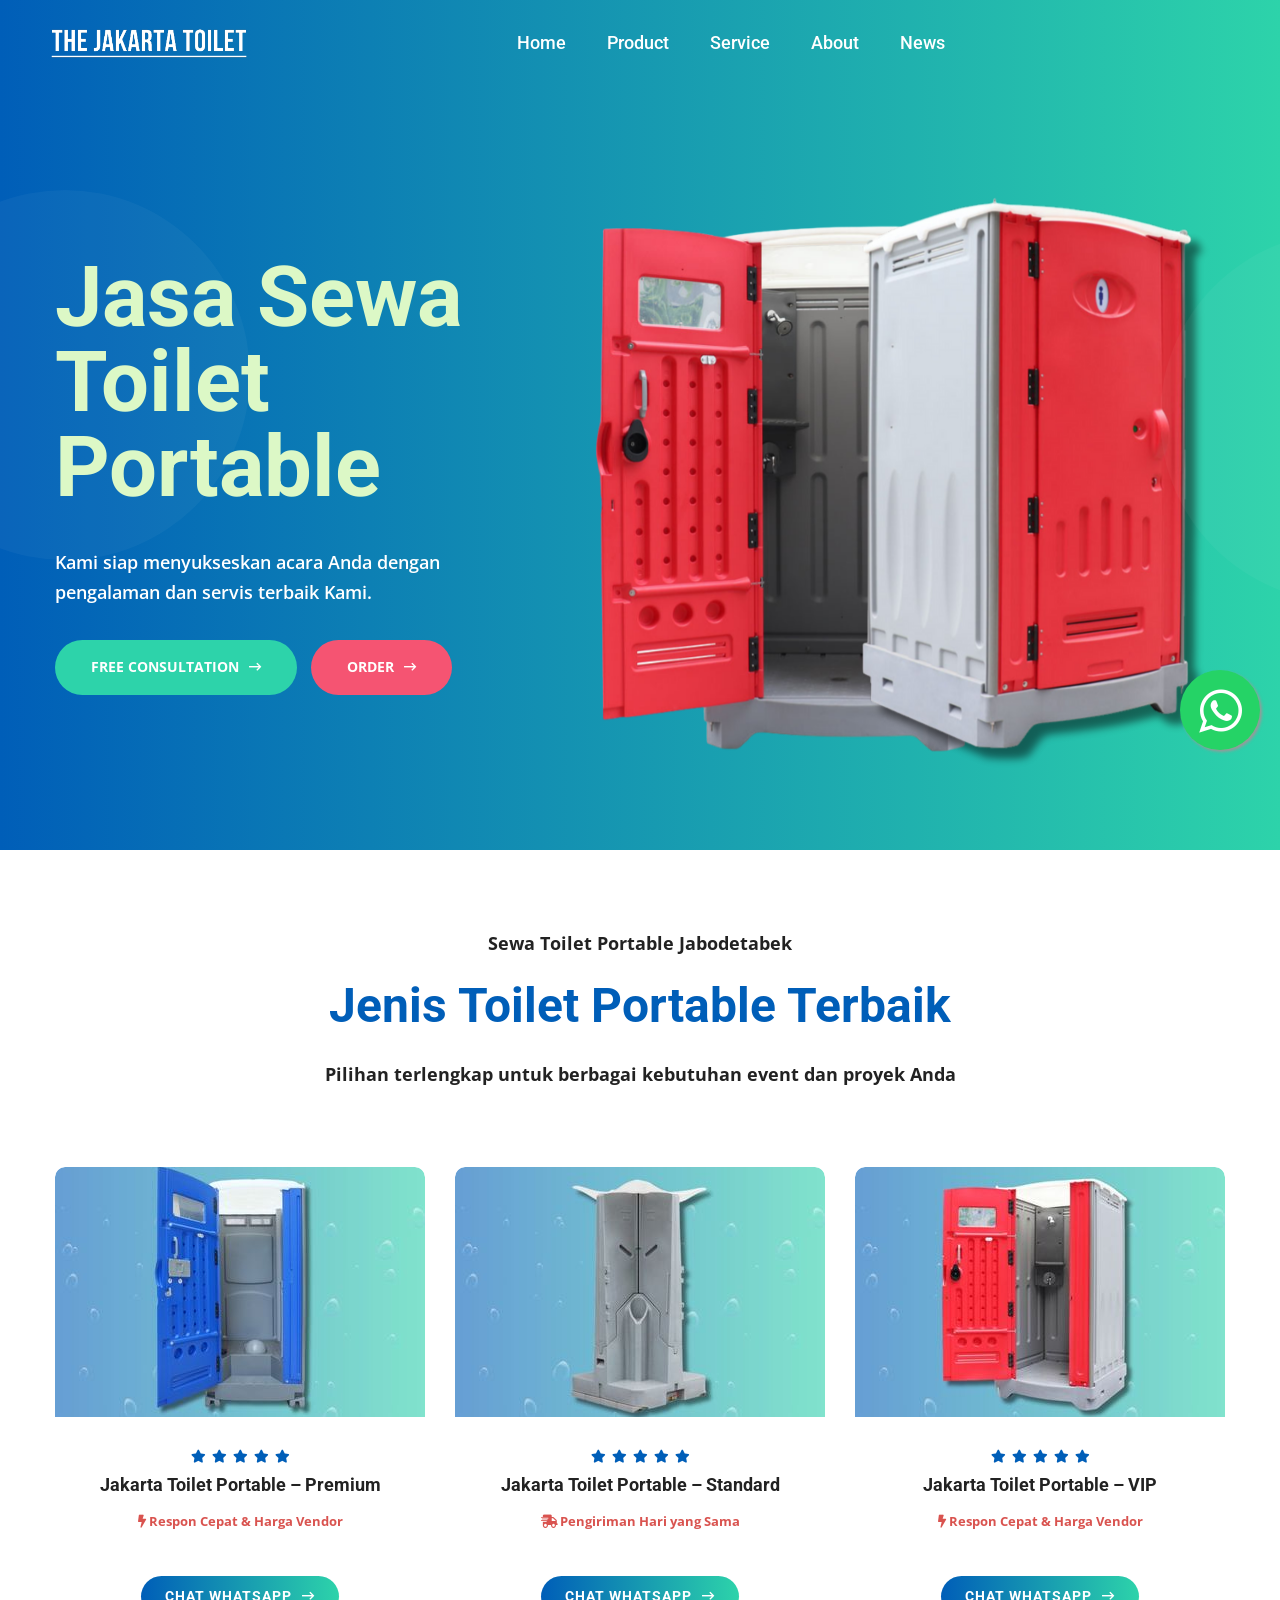
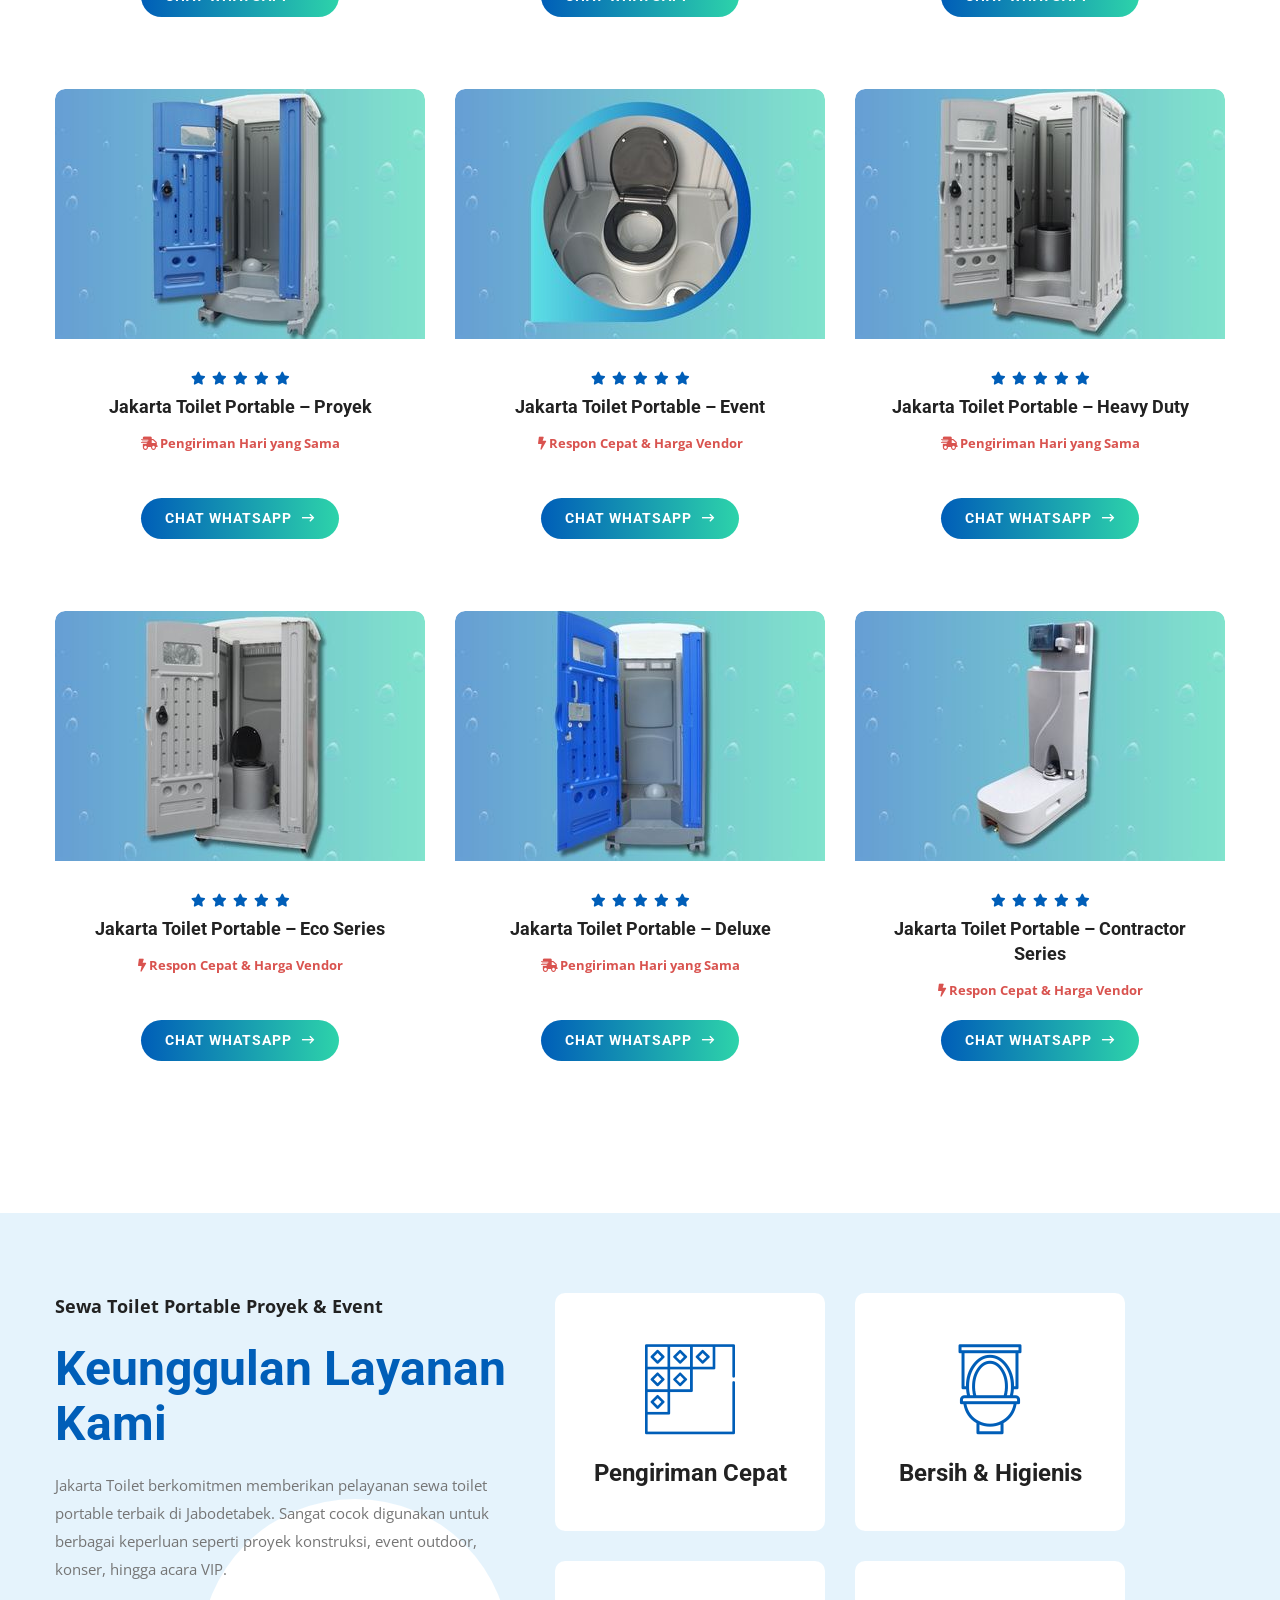
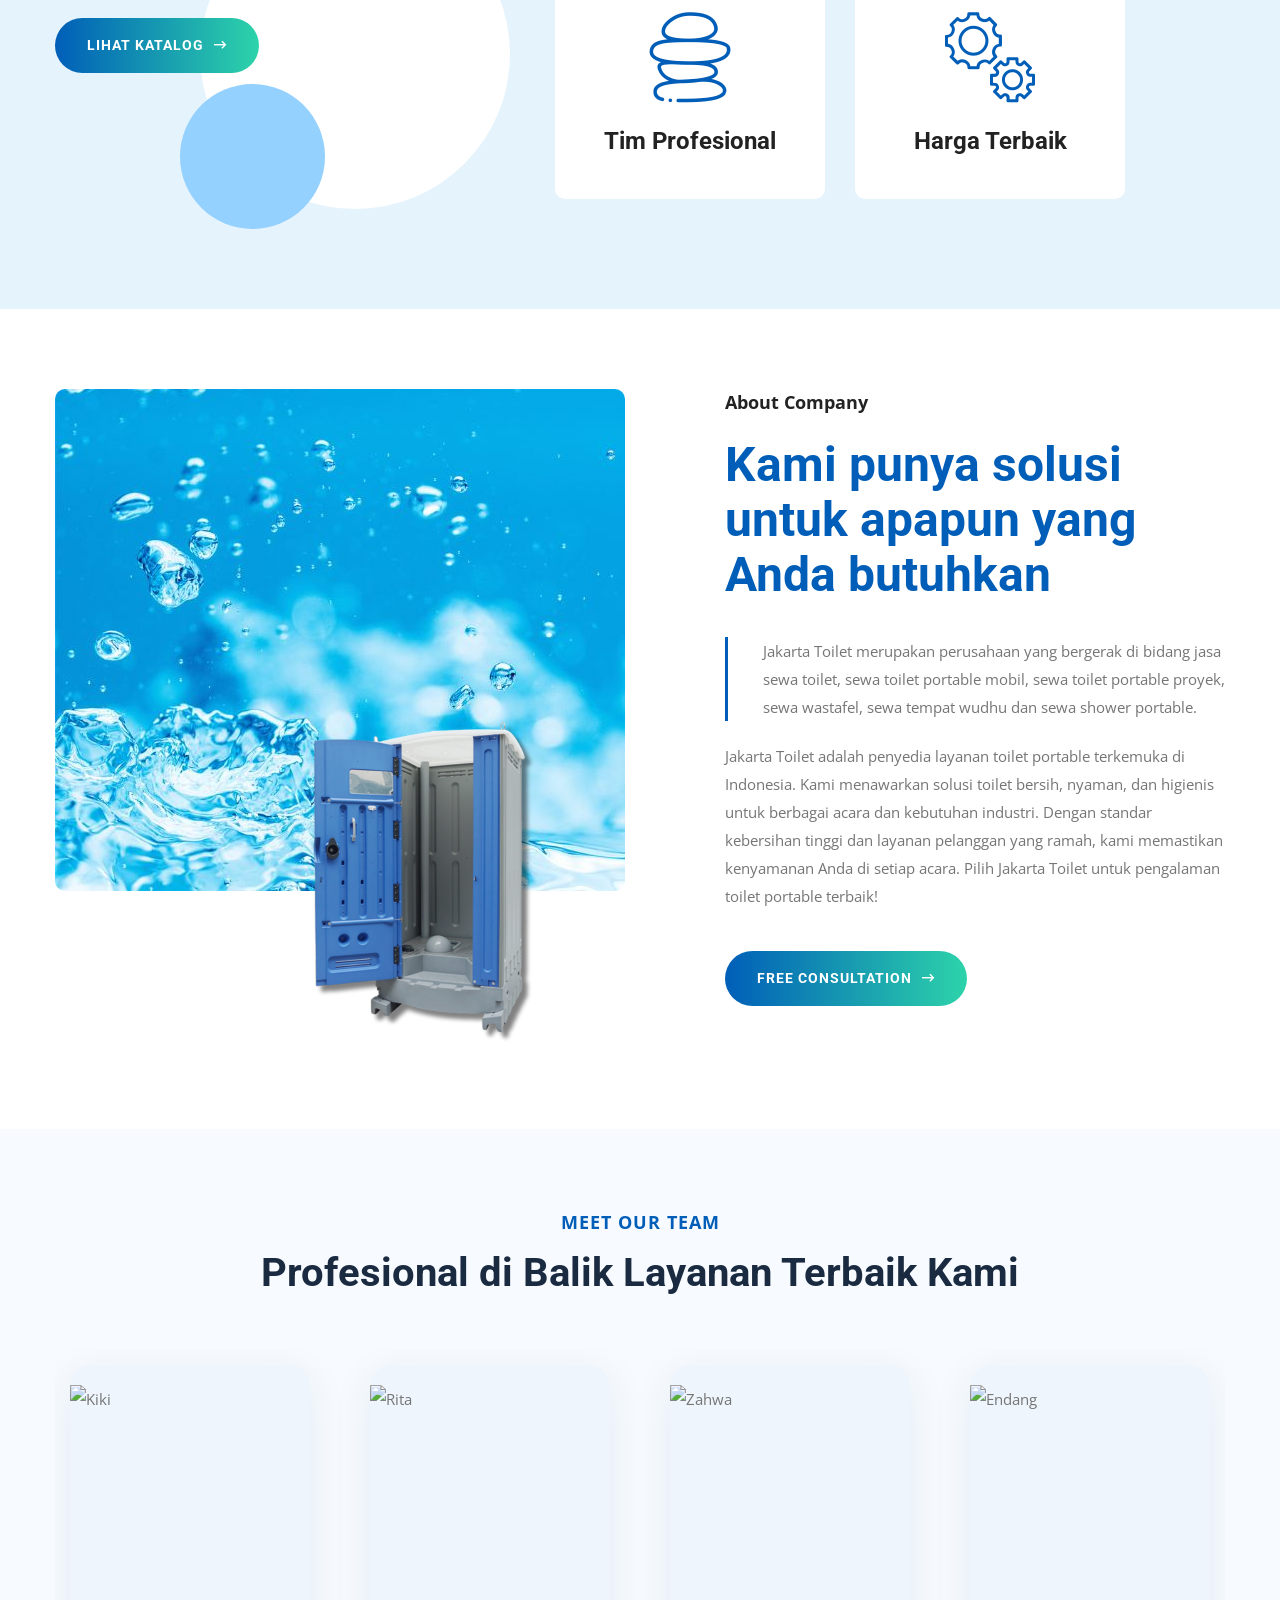
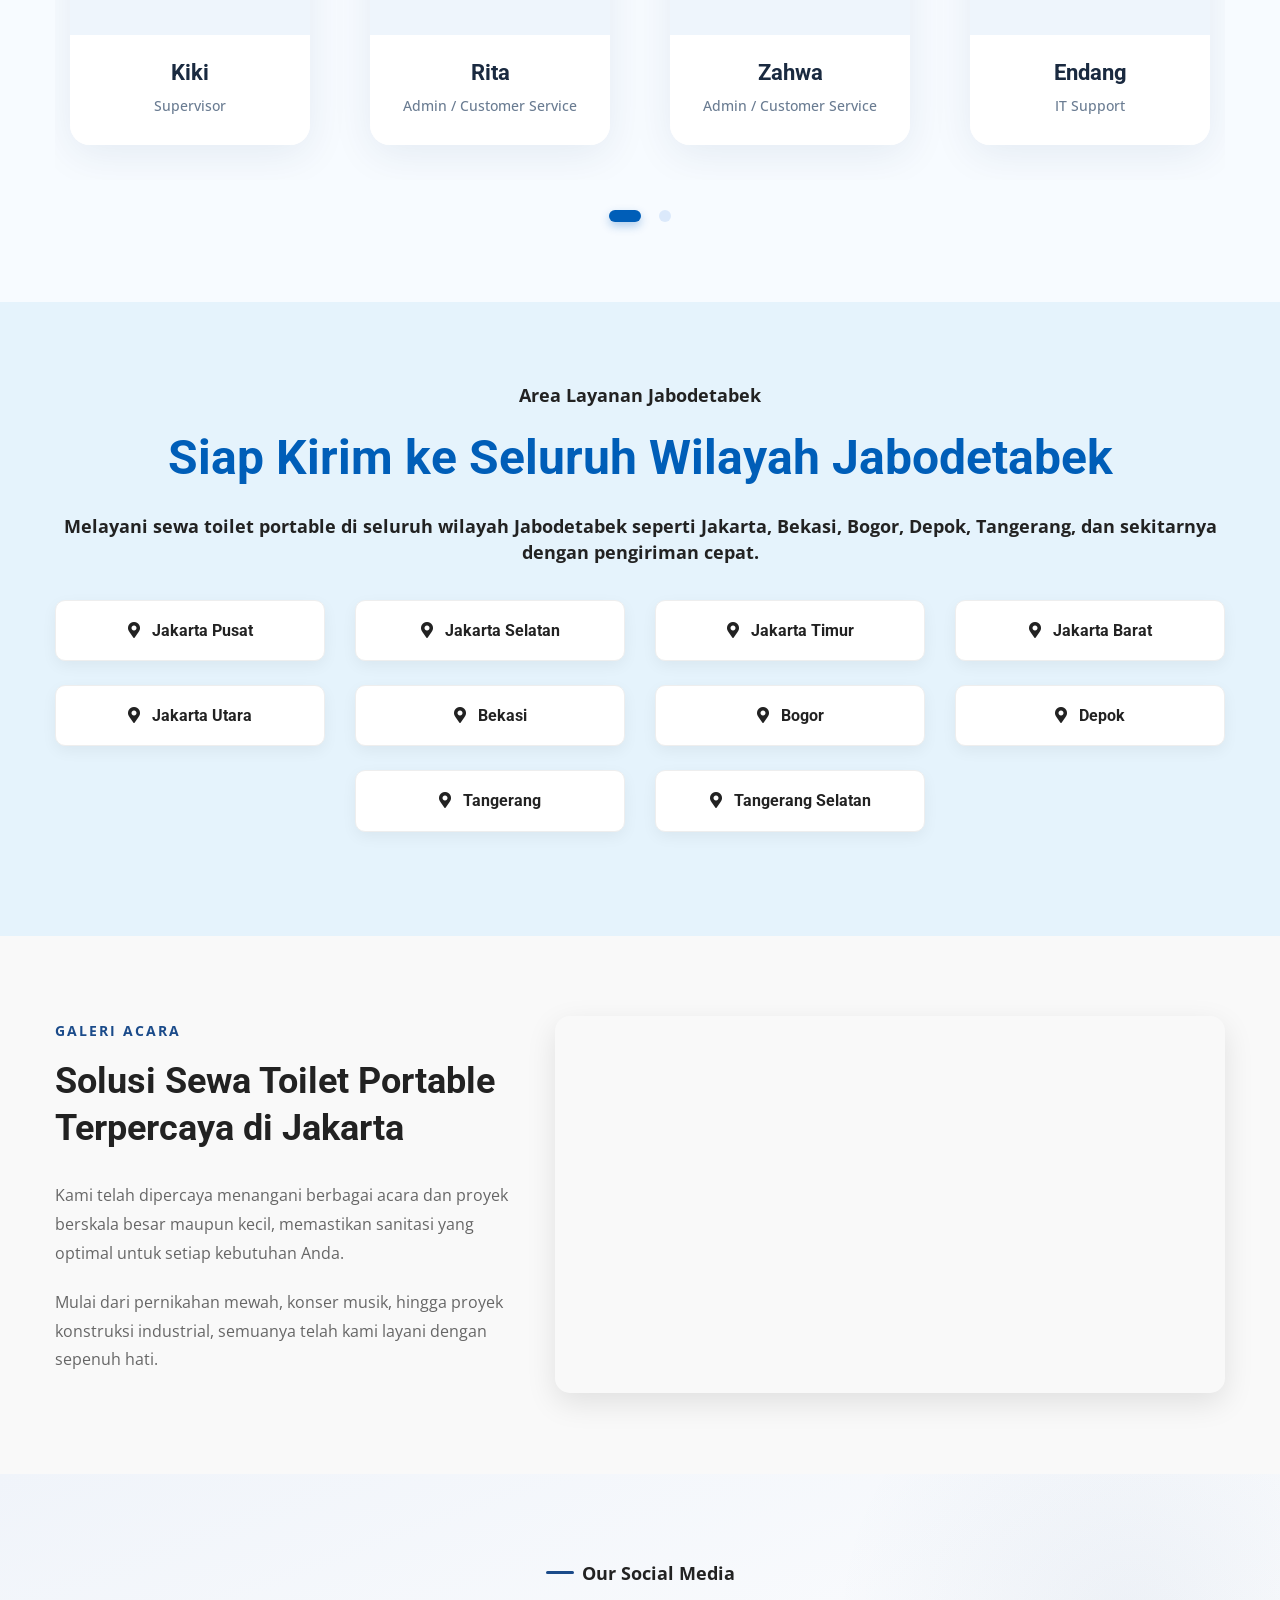
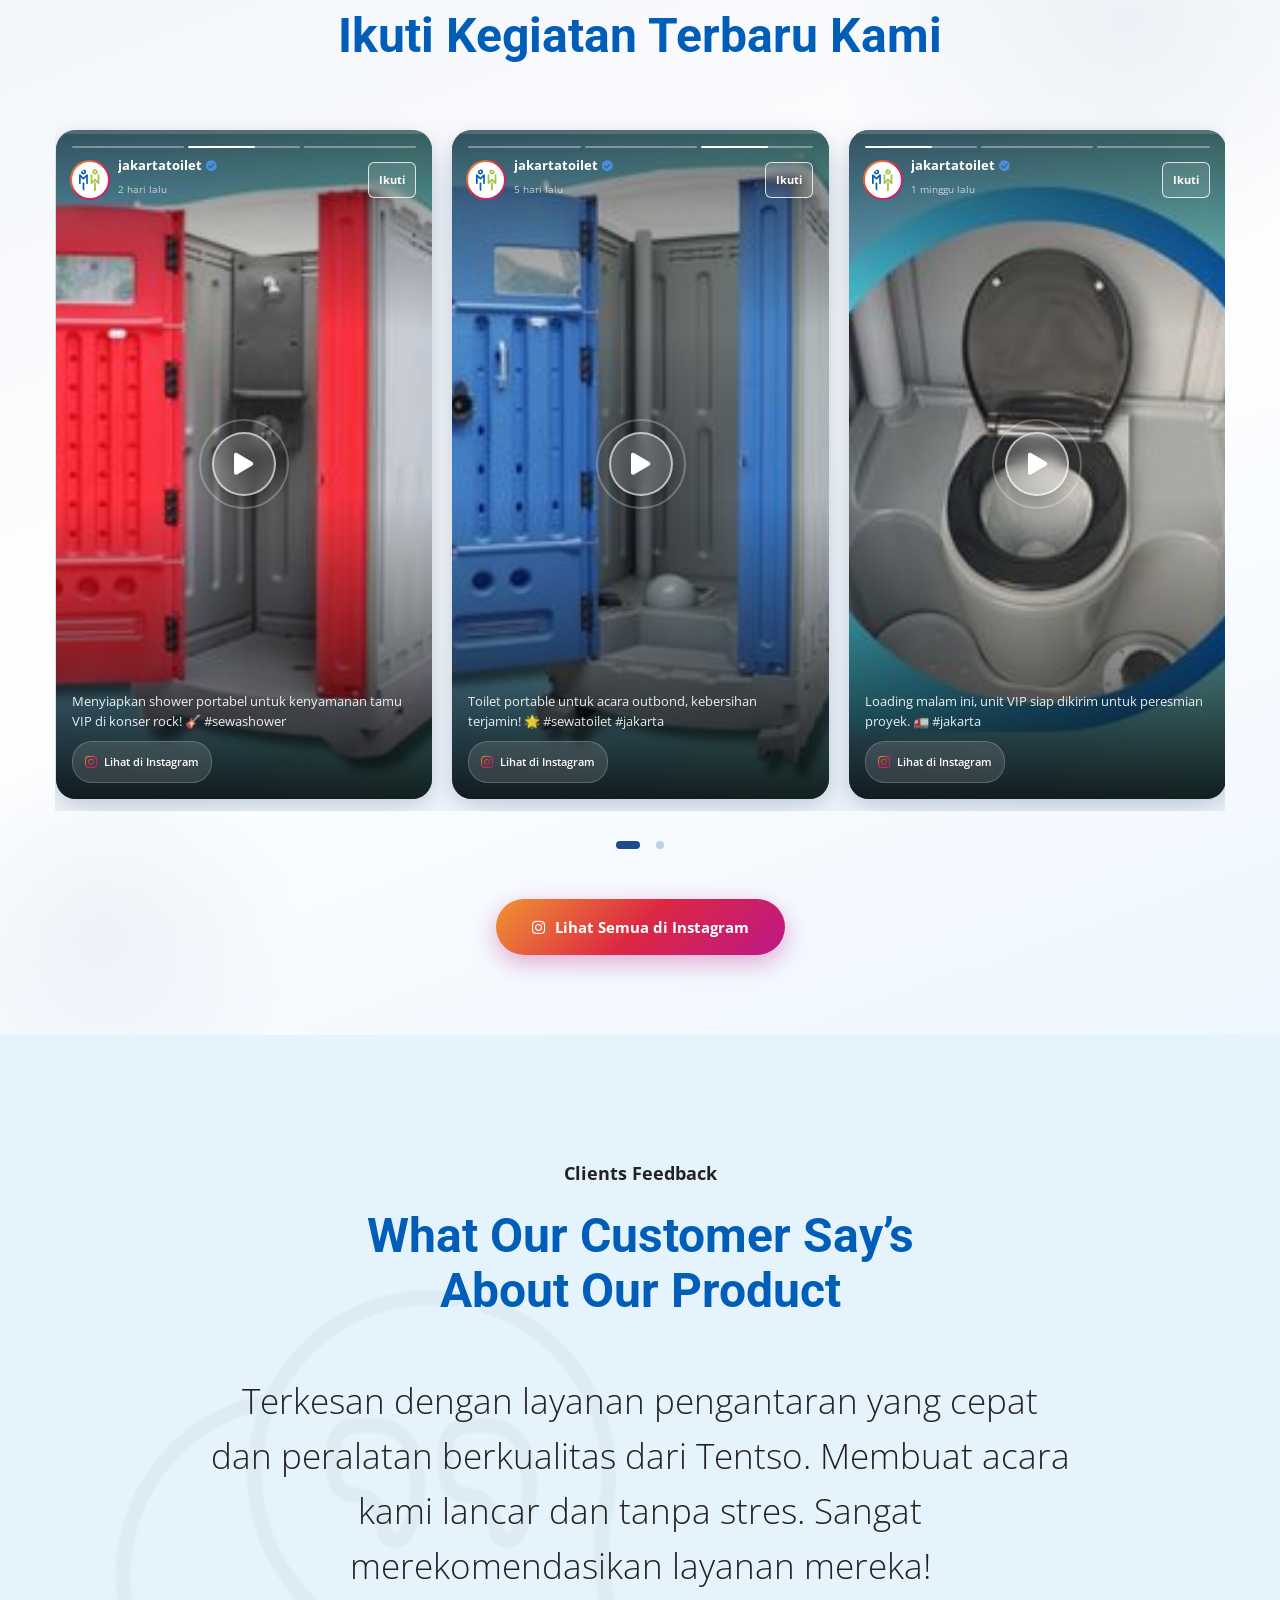
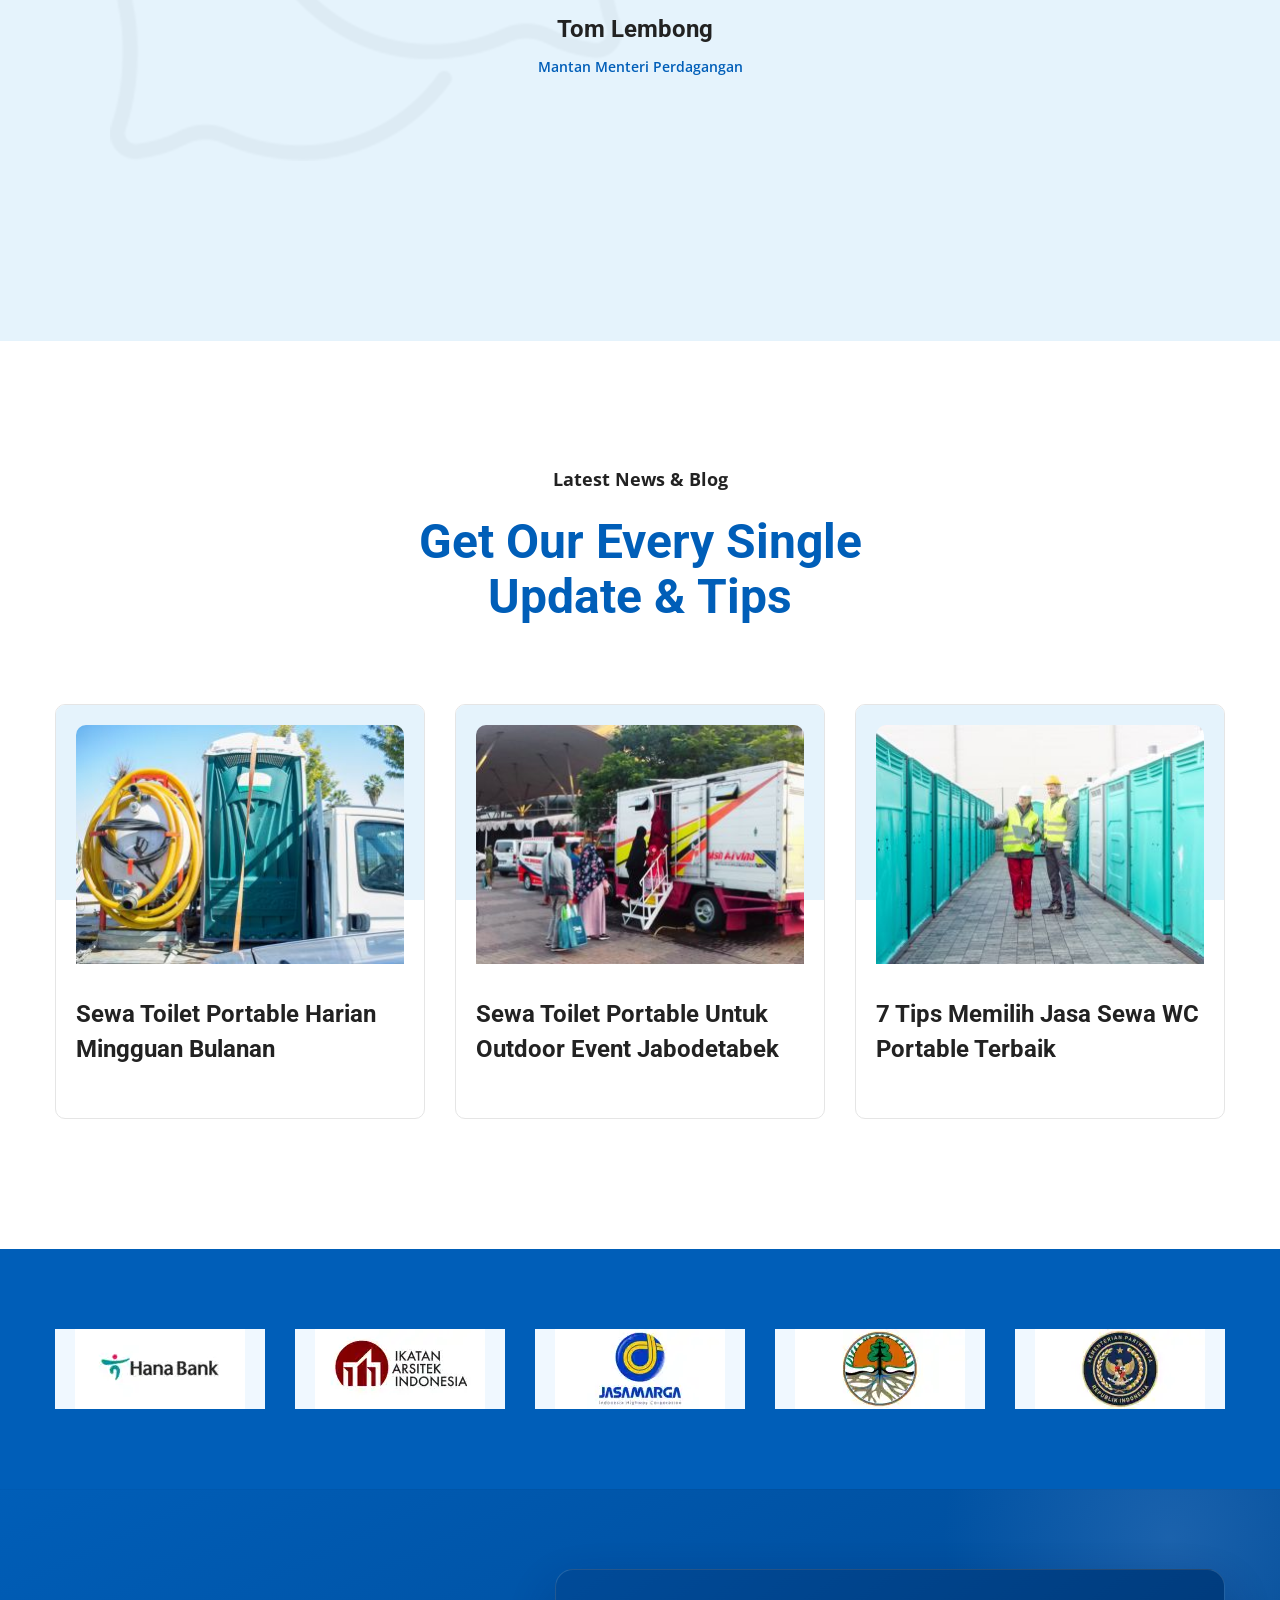
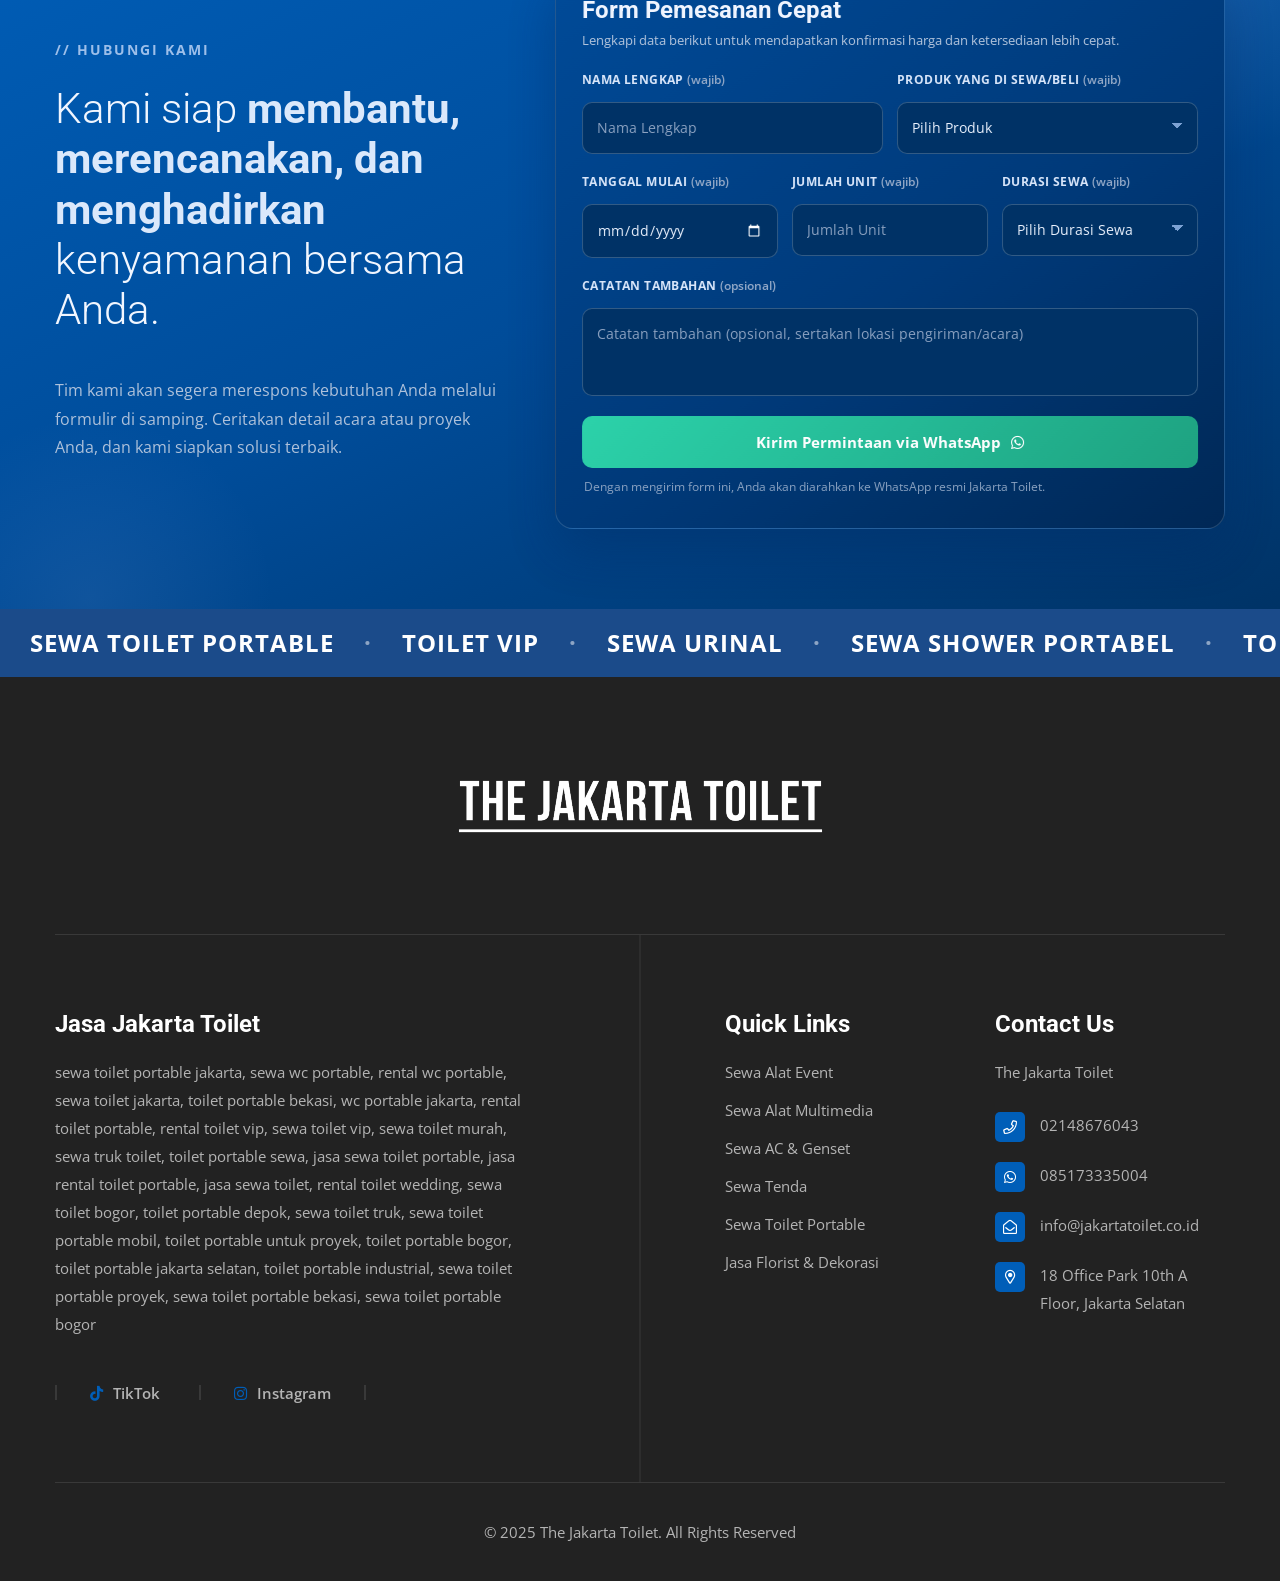
==== index.html @ 967275db "refactor: simplify UI text labels and initialize custom CSS file" ====
<!DOCTYPE html>
<html lang="id" prefix="og: http://ogp.me/ns# article: http://ogp.me/ns/article#">

<head>

    <!-- Google Tag Manager -->
    <script>(function (w, d, s, l, i) {
            w[l] = w[l] || []; w[l].push({
                'gtm.start':
                    new Date().getTime(), event: 'gtm.js'
            }); var f = d.getElementsByTagName(s)[0],
                j = d.createElement(s), dl = l != 'dataLayer' ? '&l=' + l : ''; j.async = true; j.src =
                    'https://www.googletagmanager.com/gtm.js?id=' + i + dl; f.parentNode.insertBefore(j, f);
        })(window, document, 'script', 'dataLayer', 'GTM-KBSXPS6G');</script>
    <!-- End Google Tag Manager -->

    <!-- Google tag (gtag.js) -->
    <script async src="https://www.googletagmanager.com/gtag/js?id=AW-394154000">
    </script>
    <script>
        window.dataLayer = window.dataLayer || [];
        function gtag() { dataLayer.push(arguments); }
        gtag('js', new Date());

        gtag('config', 'AW-394154000');
    </script>
    <!-- Google tag (gtag.js) -->
    <script async src="https://www.googletagmanager.com/gtag/js?id=G-0ML6EH1FRJ"></script>
    <script>
        window.dataLayer = window.dataLayer || [];
        function gtag() { dataLayer.push(arguments); }
        gtag('js', new Date());

        gtag('config', 'G-0ML6EH1FRJ');
    </script>
    <!-- Event snippet for WhatsApp Tentso.co.id conversion page -->
    <script>
        gtag('event', 'conversion', { 'send_to': 'AW-10849803704/2hdbCKKN28sDELi7y7Uo' });
    </script>
    <!-- Google tag (gtag.js) event -->
    <script>
        gtag('event', 'ads_conversion_Purchase_1', {
            // <event_parameters>
        });
    </script>

    <meta charset="UTF-8">
    <meta name="viewport" content="width=device-width, initial-scale=1, maximum-scale=1">
    <link rel="profile" href="//gmpg.org/xfn/11">
    <meta name="author" content="Rengga Gumilar - Telecode Startup">
    <meta name="keywords"
        content="sewa toilet portable jakarta, sewa wc portable, rental wc portable, sewa toilet jakarta, toilet portable bekasi, wc portable jakarta, rental toilet portable, rental toilet vip, sewa toilet vip, sewa toilet murah, sewa truk toilet,
toilet portable sewa, jasa sewa toilet portable, jasa rental toilet portable, jasa sewa toilet, rental toilet wedding, sewa toilet bogor, toilet portable depok, sewa toilet truk, sewa toilet portable mobil, toilet portable untuk proyek, toilet portable bogor, toilet portable jakarta selatan, toilet portable industrial, sewa toilet portable proyek, sewa toilet portable bekasi, sewa toilet portable bogor, jakarta toilet, sewa toilet portable jakarta">
    <meta name="description"
        content="Jakarta Toilet adalah penyedia layanan toilet portable terkemuka di Indonesia. Kami menawarkan solusi toilet bersih, nyaman, dan higienis untuk berbagai acara dan kebutuhan industri. Dengan standar kebersihan tinggi dan layanan pelanggan yang ramah, kami memastikan kenyamanan Anda di setiap acara. Pilih Jakarta Toilet untuk pengalaman toilet portable terbaik!">
    <meta property="og:description"
        content="Jakarta Toilet adalah penyedia layanan toilet portable terkemuka di Indonesia. Kami menawarkan solusi toilet bersih, nyaman, dan higienis untuk berbagai acara dan kebutuhan industri. Dengan standar kebersihan tinggi dan layanan pelanggan yang ramah, kami memastikan kenyamanan Anda di setiap acara. Pilih Jakarta Toilet untuk pengalaman toilet portable terbaik!">
    <meta property="og:title" content="Sewa Toilet Portable dan Sewa Mobil Toilet | The Jakarta Toilet">
    <meta property="og:url" content="https://www.jakartatoilet.co.id/">
    <meta property="og:image" content="https://www.jakartatoilet.co.id/assets/images/jakartatoilet-ogp.jpg">
    <meta property="og:type" content="website">
    <meta property="og:site_name" content="Sewa Toilet Portable dan Sewa Mobil Toilet | The Jakarta Toilet">
    <meta name="twitter:card" content="summary_large_image">
    <meta name='robots' content='index, follow, max-image-preview:large, max-snippet:-1, max-video-preview:-1' />
    <title>Sewa Toilet Portable dan Sewa Mobil Toilet | The Jakarta Toilet</title>

    <!-- Fav Icon -->
    <link rel="stylesheet" href="https://cdnjs.cloudflare.com/ajax/libs/font-awesome/6.4.0/css/all.min.css">
    <link rel="icon" href="assets/images/favicon.png" type="image/x-icon">

    <!-- Google Fonts -->
    <link
        href="https://fonts.googleapis.com/css2?family=Roboto:ital,wght@0,300;0,400;0,500;0,700;0,900;1,300;1,400;1,500;1,700;1,900&display=swap"
        rel="stylesheet">
    <link
        href="https://fonts.googleapis.com/css2?family=Open+Sans:ital,wght@0,300;0,400;0,600;0,700;0,800;1,300;1,400;1,600;1,700;1,800&display=swap"
        rel="stylesheet">

    <!-- Stylesheets -->
    <link href="assets/css/font-awesome-all.css" rel="stylesheet">
    <link href="assets/css/flaticon.css" rel="stylesheet">
    <link href="assets/css/owl.css" rel="stylesheet">
    <link href="assets/css/bootstrap.css" rel="stylesheet">
    <link href="assets/css/jquery.fancybox.min.css" rel="stylesheet">
    <link href="assets/css/color.css" rel="stylesheet">
    <link href="assets/css/style.css" rel="stylesheet">
    <link href="assets/css/responsive.css" rel="stylesheet">
    <link href="assets/css/custom.css" rel="stylesheet">

    <!-- Smooth Scroll & Animations -->
    <!-- Handled locally and via GSAP Scripts at the bottom -->

</head>


<!-- page wrapper -->

<body>

    <!-- Google Tag Manager (noscript) -->
    <noscript><iframe src="https://www.googletagmanager.com/ns.html?id=GTM-KBSXPS6G" height="0" width="0"
            style="display:none;visibility:hidden"></iframe></noscript>
    <!-- End Google Tag Manager (noscript) -->

    <div class="boxed_wrapper">


        <!-- preloader -->
        <div class="preloader"></div>
        <!-- preloader -->

        <!-- main header -->
        <header class="main-header style-one">
            <!-- header-lower -->
            <div class="header-lower">
                <div class="outer-box">
                    <div class="logo-box">
                        <figure class="logo"><a href="index.html"><img src="assets/images/logo.png" alt=""></a></figure>
                    </div>
                    <div class="menu-area">
                        <!--Mobile Navigation Toggler-->
                        <div class="mobile-nav-toggler">
                            <i class="icon-bar"></i>
                            <i class="icon-bar"></i>
                            <i class="icon-bar"></i>
                        </div>
                        <nav class="main-menu navbar-expand-md navbar-light">
                            <div class="collapse navbar-collapse show clearfix" id="navbarSupportedContent">
                                <ul class="navigation scroll-nav clearfix">
                                    <li><a href="#home">Home</a></li>
                                    <li><a href="#product">Product</a></li>
                                    <li><a href="#service">Service</a></li>
                                    <li><a href="#about">About</a></li>
                                    <!--li><a href="#gallery">Gallery</a></li-->
                                    <li><a href="#news">News</a></li>
                                </ul>
                            </div>
                        </nav>
                    </div>
                    <div class="nav-right-content">
                        <div class="btn-box"><a href="assets/file/katalog-jakarta-toilet.pdf" target="_blank">Katalog
                                Produk<i class="far fa-long-arrow-right"></i></a></div>
                    </div>
                </div>
            </div>

            <!--sticky Header-->
            <div class="sticky-header">
                <div class="outer-box">
                    <div class="logo-box">
                        <figure class="logo"><a href="index.html"><img src="assets/images/logo.png" alt=""></a></figure>
                    </div>
                    <div class="menu-area">
                        <nav class="main-menu clearfix">
                            <!--Keep This Empty / Menu will come through Javascript-->
                        </nav>
                    </div>
                    <div class="nav-right-content">
                        <div class="btn-box"><a href="assets/file/katalog-jakarta-toilet.pdf" target="_blank">Katalog
                                Produk<i class="far fa-long-arrow-right"></i></a></div>
                    </div>
                </div>
            </div>
        </header>
        <!-- main-header end -->
        <!-- Mobile Menu  -->
        <div class="mobile-menu">
            <div class="menu-backdrop"></div>
            <div class="close-btn"><i class="fas fa-times"></i></div>

            <nav class="menu-box">
                <div class="nav-logo"><a href="index.html"><img src="assets/images/logo-2.png" alt="" title=""></a>
                </div>
                <div class="menu-outer"><!--Here Menu Will Come Automatically Via Javascript / Same Menu as in Header-->
                </div>
                <div class="contact-info">
                    <h4>Contact Info</h4>
                    <ul>
                        <li>18 Office Park 10th A Floor, Jakarta Selatan</li>
                        <li><a href="tel:085173335004">085173335004</a></li>
                        <li><a href="mailto:jakartatoilet@gmail.com">jakartatoilet@gmail.com</a></li>
                    </ul>
                </div>
                <div class="social-links">
                    <ul class="clearfix">
                        <li><a href="https://api.whatsapp.com/send/?phone=6285173335004&text=Halo+%2AJakarta+Toilet%2A%21+Saya+mau+konsultasi+mengenai+Toilet+Portable+dan+lainnya+https://www.jakartatoilet.co.id/&type=phone_number&app_absent=0"
                                target="_blank"><span class="fab fa-facebook-square"></span></a></li>
                        <li><a href="https://www.instagram.com/jakartatoilet/" target="_blank"><span
                                    class="fab fa-instagram"></span></a></li>
                    </ul>
                </div>
            </nav>
        </div><!-- End Mobile Menu -->




        <!-- banner-section -->
        <section class="banner-section style-one" id="home">
            <div class="banner-carousel owl-theme owl-carousel owl-nav-none">
                <div class="slide-item">
                    <div class="auto-container">
                        <div class="row align-items-center clearfix">
                            <div class="col-lg-5 col-md-12 col-sm-12 content-column">
                                <div class="content-box" data-aos="fade-right">
                                    <h1>Sewa Toilet Portable</h1>
                                    <p>Kenyamanan dan keamanan sanitasi untuk acara Anda yang tak terlupakan.</p>
                                    <div class="btn-box">
                                        <a href="https://api.whatsapp.com/send/?phone=6285173335004&text=Halo+%2AJakarta+Toilet%2A%21+Saya+mau+konsultasi+mengenai+Toilet+Portable+dan+lainnya+https://www.jakartatoilet.co.id/&type=phone_number&app_absent=0"
                                            target="_blank" class="banner-btn-one">Free Consultation<i
                                                class="far fa-long-arrow-right"></i></a>
                                        <a href="https://www.jakartatoilet.co.id/formulir/"
                                            class="banner-btn-two">Order<i class="far fa-long-arrow-right"></i></a>
                                    </div>
                                </div>
                            </div>
                            <div class="col-lg-7 col-md-12 col-sm-12 image-column">
                                <div class="image-box">
                                    <figure class="image image-1"><img src="assets/images/banner/banner-image-1.png"
                                            alt=""></figure>
                                    <figure class="image image-2"><img src="assets/images/banner/banner-image-2.png"
                                            alt=""></figure>
                                </div>
                            </div>
                        </div>
                    </div>
                </div>
                <div class="slide-item">
                    <div class="auto-container">
                        <div class="row align-items-center clearfix">
                            <div class="col-lg-5 col-md-12 col-sm-12 content-column">
                                <div class="content-box" data-aos="fade-right">
                                    <h1>Jasa Sewa Toilet Portable</h1>
                                    <p>Kami siap menyukseskan acara Anda dengan pengalaman dan servis terbaik Kami.</p>
                                    <div class="btn-box">
                                        <a href="https://api.whatsapp.com/send/?phone=6285173335004&text=Halo+%2AJakarta+Toilet%2A%21+Saya+mau+konsultasi+mengenai+Toilet+Portable+dan+lainnya+https://www.jakartatoilet.co.id/&type=phone_number&app_absent=0"
                                            target="_blank" class="banner-btn-one">Free Consultation<i
                                                class="far fa-long-arrow-right"></i></a>
                                        <a href="https://www.jakartatoilet.co.id/formulir/" target="_blank"
                                            class="banner-btn-two">Order<i class="far fa-long-arrow-right"></i></a>
                                    </div>
                                </div>
                            </div>
                            <div class="col-lg-7 col-md-12 col-sm-12 image-column">
                                <div class="image-box">
                                    <figure class="image image-1"><img src="assets/images/banner/banner-image-3.png"
                                            alt=""></figure>
                                    <figure class="image image-2"><img src="assets/images/banner/banner-image-4.png"
                                            alt=""></figure>
                                </div>
                            </div>
                        </div>
                    </div>
                </div>

            </div>
        </section>
        <!-- banner-section end -->

        <!-- about section - posisi sebelumnya -->

        <!-- product-section -->
        <section class="product-section" id="product">
            <div class="auto-container">
                <div class="sec-title centred">
                    <p>Sewa Toilet Portable Jabodetabek</p>
                    <h2>Jenis Toilet Portable Terbaik</h2>
                    <br>
                    <p>Pilihan terlengkap untuk berbagai kebutuhan event dan proyek Anda</p>
                </div>
                <div class="row clearfix">
                    <div class="col-lg-4 col-md-6 col-sm-12 product-block">
                        <div class="product-block-one wow fadeInUp animated animated" data-wow-delay="00ms"
                            data-wow-duration="1500ms">
                            <div class="inner-box">
                                <figure class="image-box">
                                    <img loading="lazy" decoding="async" src="assets/images/resource/shop/shop-7.jpg" alt="sewa toilet portable jakarta premium">
                                </figure>
                                <div class="lower-content">
                                    <ul class="rating clearfix">
                                        <li><i class="fas fa-star"></i></li>
                                        <li><i class="fas fa-star"></i></li>
                                        <li><i class="fas fa-star"></i></li>
                                        <li><i class="fas fa-star"></i></li>
                                        <li><i class="fas fa-star"></i></li>
                                    </ul>
                                    <div class="text">
                                        <h3>Jakarta Toilet Portable – Premium</h3>
                                    </div>
                                    <div class="urgency-text" style="color:#d9534f; font-size:13px; margin-bottom:8px; font-weight:700;"><i class="fas fa-bolt"></i> Respon Cepat & Harga Vendor</div>
                                    <div class="btn-box">
                                        <a href="https://api.whatsapp.com/send/?phone=6285173335004&text=Halo+%2AJakarta+Toilet%2A%21+Saya+mau+konsultasi+mengenai+Toilet+Portable+dan+lainnya+https://www.jakartatoilet.co.id/&type=phone_number&app_absent=0"
                                            target="_blank" class="theme-btn-one">Chat WhatsApp<i
                                                class="far fa-long-arrow-right"></i></a>
                                    </div>
                                </div>
                            </div>
                        </div>
                    </div>
                    <div class="col-lg-4 col-md-6 col-sm-12 product-block">
                        <div class="product-block-one wow fadeInUp animated animated" data-wow-delay="00ms"
                            data-wow-duration="1500ms">
                            <div class="inner-box">
                                <figure class="image-box">
                                    <img loading="lazy" decoding="async" src="assets/images/resource/shop/shop-1.jpg" alt="sewa toilet portable bekasi standard">
                                </figure>
                                <div class="lower-content">
                                    <ul class="rating clearfix">
                                        <li><i class="fas fa-star"></i></li>
                                        <li><i class="fas fa-star"></i></li>
                                        <li><i class="fas fa-star"></i></li>
                                        <li><i class="fas fa-star"></i></li>
                                        <li><i class="fas fa-star"></i></li>
                                    </ul>
                                    <div class="text">
                                        <h3>Jakarta Toilet Portable – Standard</h3>
                                    </div>
                                    <div class="urgency-text" style="color:#d9534f; font-size:13px; margin-bottom:8px; font-weight:700;"><i class="fas fa-shipping-fast"></i> Pengiriman Hari yang Sama</div>
                                    <div class="btn-box">
                                        <a href="https://api.whatsapp.com/send/?phone=6285173335004&text=Halo+%2AJakarta+Toilet%2A%21+Saya+mau+konsultasi+mengenai+Toilet+Portable+dan+lainnya+https://www.jakartatoilet.co.id/&type=phone_number&app_absent=0"
                                            target="_blank" class="theme-btn-one">Chat WhatsApp<i
                                                class="far fa-long-arrow-right"></i></a>
                                    </div>
                                </div>
                            </div>
                        </div>
                    </div>
                    <div class="col-lg-4 col-md-6 col-sm-12 product-block">
                        <div class="product-block-one wow fadeInUp animated animated" data-wow-delay="300ms"
                            data-wow-duration="1500ms">
                            <div class="inner-box">
                                <figure class="image-box">
                                    <img loading="lazy" decoding="async" src="assets/images/resource/shop/shop-2.jpg" alt="sewa toilet portable tangerang vip">
                                </figure>
                                <div class="lower-content">
                                    <ul class="rating clearfix">
                                        <li><i class="fas fa-star"></i></li>
                                        <li><i class="fas fa-star"></i></li>
                                        <li><i class="fas fa-star"></i></li>
                                        <li><i class="fas fa-star"></i></li>
                                        <li><i class="fas fa-star"></i></li>
                                    </ul>
                                    <div class="text">
                                        <h3>Jakarta Toilet Portable – VIP</h3>
                                    </div>
                                    <div class="urgency-text" style="color:#d9534f; font-size:13px; margin-bottom:8px; font-weight:700;"><i class="fas fa-bolt"></i> Respon Cepat & Harga Vendor</div>
                                    <div class="btn-box">
                                        <a href="https://api.whatsapp.com/send/?phone=6285173335004&text=Halo+%2AJakarta+Toilet%2A%21+Saya+mau+konsultasi+mengenai+Toilet+Portable+dan+lainnya+https://www.jakartatoilet.co.id/&type=phone_number&app_absent=0"
                                            target="_blank" class="theme-btn-one">Chat WhatsApp<i
                                                class="far fa-long-arrow-right"></i></a>
                                    </div>
                                </div>
                            </div>
                        </div>
                    </div>
                    <div class="col-lg-4 col-md-6 col-sm-12 product-block">
                        <div class="product-block-one wow fadeInUp animated animated" data-wow-delay="600ms"
                            data-wow-duration="1500ms">
                            <div class="inner-box">
                                <figure class="image-box">
                                    <img loading="lazy" decoding="async" src="assets/images/resource/shop/shop-3.jpg" alt="sewa toilet portable proyek jakarta">
                                </figure>
                                <div class="lower-content">
                                    <ul class="rating clearfix">
                                        <li><i class="fas fa-star"></i></li>
                                        <li><i class="fas fa-star"></i></li>
                                        <li><i class="fas fa-star"></i></li>
                                        <li><i class="fas fa-star"></i></li>
                                        <li><i class="fas fa-star"></i></li>
                                    </ul>
                                    <div class="text">
                                        <h3>Jakarta Toilet Portable – Proyek</h3>
                                    </div>
                                    <div class="urgency-text" style="color:#d9534f; font-size:13px; margin-bottom:8px; font-weight:700;"><i class="fas fa-shipping-fast"></i> Pengiriman Hari yang Sama</div>
                                    <div class="btn-box">
                                        <a href="https://api.whatsapp.com/send/?phone=6285173335004&text=Halo+%2AJakarta+Toilet%2A%21+Saya+mau+konsultasi+mengenai+Toilet+Portable+dan+lainnya+https://www.jakartatoilet.co.id/&type=phone_number&app_absent=0"
                                            target="_blank" class="theme-btn-one">Chat WhatsApp<i
                                                class="far fa-long-arrow-right"></i></a>
                                    </div>
                                </div>
                            </div>
                        </div>
                    </div>
                    <div class="col-lg-4 col-md-6 col-sm-12 product-block">
                        <div class="product-block-one wow fadeInUp animated animated" data-wow-delay="00ms"
                            data-wow-duration="1500ms">
                            <div class="inner-box">
                                <figure class="image-box">
                                    <img loading="lazy" decoding="async" src="assets/images/resource/shop/shop-4.jpg" alt="sewa toilet portable event jakarta">
                                </figure>
                                <div class="lower-content">
                                    <ul class="rating clearfix">
                                        <li><i class="fas fa-star"></i></li>
                                        <li><i class="fas fa-star"></i></li>
                                        <li><i class="fas fa-star"></i></li>
                                        <li><i class="fas fa-star"></i></li>
                                        <li><i class="fas fa-star"></i></li>
                                    </ul>
                                    <div class="text">
                                        <h3>Jakarta Toilet Portable – Event</h3>
                                    </div>
                                    <div class="urgency-text" style="color:#d9534f; font-size:13px; margin-bottom:8px; font-weight:700;"><i class="fas fa-bolt"></i> Respon Cepat & Harga Vendor</div>
                                    <div class="btn-box">
                                        <a href="https://api.whatsapp.com/send/?phone=6285173335004&text=Halo+%2AJakarta+Toilet%2A%21+Saya+mau+konsultasi+mengenai+Toilet+Portable+dan+lainnya+https://www.jakartatoilet.co.id/&type=phone_number&app_absent=0"
                                            target="_blank" class="theme-btn-one">Chat WhatsApp<i
                                                class="far fa-long-arrow-right"></i></a>
                                    </div>
                                </div>
                            </div>
                        </div>
                    </div>
                    <div class="col-lg-4 col-md-6 col-sm-12 product-block">
                        <div class="product-block-one wow fadeInUp animated animated" data-wow-delay="300ms"
                            data-wow-duration="1500ms">
                            <div class="inner-box">
                                <figure class="image-box">
                                    <img loading="lazy" decoding="async" src="assets/images/resource/shop/shop-5.jpg" alt="sewa toilet portable depok heavy duty">
                                </figure>
                                <div class="lower-content">
                                    <ul class="rating clearfix">
                                        <li><i class="fas fa-star"></i></li>
                                        <li><i class="fas fa-star"></i></li>
                                        <li><i class="fas fa-star"></i></li>
                                        <li><i class="fas fa-star"></i></li>
                                        <li><i class="fas fa-star"></i></li>
                                    </ul>
                                    <div class="text">
                                        <h3>Jakarta Toilet Portable – Heavy Duty</h3>
                                    </div>
                                    <div class="urgency-text" style="color:#d9534f; font-size:13px; margin-bottom:8px; font-weight:700;"><i class="fas fa-shipping-fast"></i> Pengiriman Hari yang Sama</div>
                                    <div class="btn-box">
                                        <a href="https://api.whatsapp.com/send/?phone=6285173335004&text=Halo+%2AJakarta+Toilet%2A%21+Saya+mau+konsultasi+mengenai+Toilet+Portable+dan+lainnya+https://www.jakartatoilet.co.id/&type=phone_number&app_absent=0"
                                            target="_blank" class="theme-btn-one">Chat WhatsApp<i
                                                class="far fa-long-arrow-right"></i></a>
                                    </div>
                                </div>
                            </div>
                        </div>
                    </div>
                    <div class="col-lg-4 col-md-6 col-sm-12 product-block">
                        <div class="product-block-one wow fadeInUp animated animated" data-wow-delay="600ms"
                            data-wow-duration="1500ms">
                            <div class="inner-box">
                                <figure class="image-box">
                                    <img loading="lazy" decoding="async" src="assets/images/resource/shop/shop-6.jpg" alt="sewa toilet portable bogor eco series">
                                </figure>
                                <div class="lower-content">
                                    <ul class="rating clearfix">
                                        <li><i class="fas fa-star"></i></li>
                                        <li><i class="fas fa-star"></i></li>
                                        <li><i class="fas fa-star"></i></li>
                                        <li><i class="fas fa-star"></i></li>
                                        <li><i class="fas fa-star"></i></li>
                                    </ul>
                                    <div class="text">
                                        <h3>Jakarta Toilet Portable – Eco Series</h3>
                                    </div>
                                    <div class="urgency-text" style="color:#d9534f; font-size:13px; margin-bottom:8px; font-weight:700;"><i class="fas fa-bolt"></i> Respon Cepat & Harga Vendor</div>
                                    <div class="btn-box">
                                        <a href="https://api.whatsapp.com/send/?phone=6285173335004&text=Halo+%2AJakarta+Toilet%2A%21+Saya+mau+konsultasi+mengenai+Toilet+Portable+dan+lainnya+https://www.jakartatoilet.co.id/&type=phone_number&app_absent=0"
                                            target="_blank" class="theme-btn-one">Chat WhatsApp<i
                                                class="far fa-long-arrow-right"></i></a>
                                    </div>
                                </div>
                            </div>
                        </div>
                    </div>
                    <div class="col-lg-4 col-md-6 col-sm-12 product-block">
                        <div class="product-block-one wow fadeInUp animated animated" data-wow-delay="600ms"
                            data-wow-duration="1500ms">
                            <div class="inner-box">
                                <figure class="image-box">
                                    <img loading="lazy" decoding="async" src="assets/images/resource/shop/shop-7.jpg" alt="harga sewa toilet portable jakarta deluxe">
                                </figure>
                                <div class="lower-content">
                                    <ul class="rating clearfix">
                                        <li><i class="fas fa-star"></i></li>
                                        <li><i class="fas fa-star"></i></li>
                                        <li><i class="fas fa-star"></i></li>
                                        <li><i class="fas fa-star"></i></li>
                                        <li><i class="fas fa-star"></i></li>
                                    </ul>
                                    <div class="text">
                                        <h3>Jakarta Toilet Portable – Deluxe</h3>
                                    </div>
                                    <div class="urgency-text" style="color:#d9534f; font-size:13px; margin-bottom:8px; font-weight:700;"><i class="fas fa-shipping-fast"></i> Pengiriman Hari yang Sama</div>
                                    <div class="btn-box">
                                        <a href="https://api.whatsapp.com/send/?phone=6285173335004&text=Halo+%2AJakarta+Toilet%2A%21+Saya+mau+konsultasi+mengenai+Toilet+Portable+dan+lainnya+https://www.jakartatoilet.co.id/&type=phone_number&app_absent=0"
                                            target="_blank" class="theme-btn-one">Chat WhatsApp<i
                                                class="far fa-long-arrow-right"></i></a>
                                    </div>
                                </div>
                            </div>
                        </div>
                    </div>
                    <div class="col-lg-4 col-md-6 col-sm-12 product-block">
                        <div class="product-block-one wow fadeInUp animated animated" data-wow-delay="600ms"
                            data-wow-duration="1500ms">
                            <div class="inner-box">
                                <figure class="image-box">
                                    <img loading="lazy" decoding="async" src="assets/images/resource/shop/shop-8.jpg" alt="rental toilet proyek jabodetabek contractor">
                                </figure>
                                <div class="lower-content">
                                    <ul class="rating clearfix">
                                        <li><i class="fas fa-star"></i></li>
                                        <li><i class="fas fa-star"></i></li>
                                        <li><i class="fas fa-star"></i></li>
                                        <li><i class="fas fa-star"></i></li>
                                        <li><i class="fas fa-star"></i></li>
                                    </ul>
                                    <div class="text">
                                        <h3>Jakarta Toilet Portable – Contractor Series</h3>
                                    </div>
                                    <div class="urgency-text" style="color:#d9534f; font-size:13px; margin-bottom:8px; font-weight:700;"><i class="fas fa-bolt"></i> Respon Cepat & Harga Vendor</div>
                                    <div class="btn-box">
                                        <a href="https://api.whatsapp.com/send/?phone=6285173335004&text=Halo+%2AJakarta+Toilet%2A%21+Saya+mau+konsultasi+mengenai+Toilet+Portable+dan+lainnya+https://www.jakartatoilet.co.id/&type=phone_number&app_absent=0"
                                            target="_blank" class="theme-btn-one">Chat WhatsApp<i
                                                class="far fa-long-arrow-right"></i></a>
                                    </div>
                                </div>
                            </div>
                        </div>
                    </div>
                </div>
            </div>
        </section>
        <!-- product-section end -->


        <!-- feature-section -->
        <section class="feature-section bg-color-1" id="service">
            <div class="anim-icon">
                <div class="icon-1"></div>
                <div class="icon-2"></div>
            </div>
            <div class="auto-container">
                <div class="row clearfix">
                    <div class="col-lg-5 col-md-12 col-sm-12 content-column">
                        <div class="content_block_2">
                            <div class="content-box">
                                <div class="sec-title">
                                    <p>Sewa Toilet Portable Proyek & Event</p>
                                    <h2>Keunggulan Layanan Kami</h2>
                                </div>
                                <div class="text">
                                    <p>Jakarta Toilet berkomitmen memberikan pelayanan sewa toilet portable terbaik di Jabodetabek. Sangat cocok digunakan untuk berbagai keperluan seperti proyek konstruksi, event outdoor, konser, hingga acara VIP.</p>
                                </div>
                                <div class="btn-box">
                                    <a href="assets/file/katalog-jakarta-toilet.pdf" target="_blank"
                                        class="theme-btn-one">Lihat Katalog<i class="far fa-long-arrow-right"></i></a>
                                </div>
                            </div>
                        </div>
                    </div>
                    <div class="col-lg-6 col-md-12 col-sm-12 inner-column">
                        <div class="feature-inner centred">
                            <div class="row clearfix">
                                <div class="col-lg-6 col-md-6 col-sm-12 feature-block">
                                    <div class="feature-block-one">
                                        <div class="inner-box">
                                            <div class="icon-box"><i class="flaticon-tile-2"></i></div>
                                            <h3>Pengiriman Cepat</h3>
                                        </div>
                                    </div>
                                </div>
                                <div class="col-lg-6 col-md-6 col-sm-12 feature-block">
                                    <div class="feature-block-one">
                                        <div class="inner-box">
                                            <div class="icon-box"><i class="flaticon-toilet-2"></i></div>
                                            <h3>Bersih & Higienis</h3>
                                        </div>
                                    </div>
                                </div>
                                <div class="col-lg-6 col-md-6 col-sm-12 feature-block">
                                    <div class="feature-block-one">
                                        <div class="inner-box">
                                            <div class="icon-box"><i class="flaticon-stones"></i></div>
                                            <h3>Tim Profesional</h3>
                                        </div>
                                    </div>
                                </div>
                                <div class="col-lg-6 col-md-6 col-sm-12 feature-block">
                                    <div class="feature-block-one">
                                        <div class="inner-box">
                                            <div class="icon-box"><i class="flaticon-cogwheels"></i></div>
                                            <h3>Harga Terbaik</h3>
                                        </div>
                                    </div>
                                </div>
                            </div>
                        </div>
                    </div>
                </div>
            </div>
        </section>
        <!-- feature-section end -->


        <!-- posisi production sebelumnya -->
        <!-- about-section -->
        <section class="about-section" id="about">
            <div class="auto-container">
                <div class="row clearfix">
                    <div class="col-lg-6 col-md-12 col-sm-12 image-column">
                        <div class="image_block_1">
                            <div class="image-box">
                                <figure class="image image-1 paroller"><img loading="lazy" decoding="async" src="assets/images/resource/about-1.jpg"
                                        alt=""></figure>
                                <figure class="image image-2 paroller-2"><img loading="lazy" decoding="async" src="assets/images/resource/about-2.png"
                                        alt=""></figure>
                            </div>
                        </div>
                    </div>
                    <div class="col-lg-6 col-md-12 col-sm-12 content-column">
                        <div class="content_block_1">
                            <div class="content-box">
                                <div class="sec-title">
                                    <p>About Company</p>
                                    <h2>Kami punya solusi untuk apapun yang Anda butuhkan</h2>
                                </div>
                                <div class="text">
                                    <p>Jakarta Toilet merupakan perusahaan yang bergerak di bidang jasa sewa toilet,
                                        sewa toilet portable mobil, sewa toilet portable proyek, sewa wastafel, sewa
                                        tempat wudhu dan sewa shower portable.</p>
                                    <p>Jakarta Toilet adalah penyedia layanan toilet portable terkemuka di Indonesia.
                                        Kami menawarkan solusi toilet bersih, nyaman, dan higienis untuk berbagai acara
                                        dan kebutuhan industri. Dengan standar kebersihan tinggi dan layanan pelanggan
                                        yang ramah, kami memastikan kenyamanan Anda di setiap acara. Pilih Jakarta
                                        Toilet untuk pengalaman toilet portable terbaik!</p>
                                </div>
                                <div class="btn-box">
                                    <a href="https://api.whatsapp.com/send/?phone=6285173335004&text=Halo+%2AJakarta+Toilet%2A%21+Saya+mau+konsultasi+mengenai+Toilet+Portable+dan+lainnya+https://www.jakartatoilet.co.id/&type=phone_number&app_absent=0"
                                        class="theme-btn-one">Free Consultation<i
                                            class="far fa-long-arrow-right"></i></a>
                                </div>
                            </div>
                        </div>
                    </div>
                </div>
            </div>
        </section>
        <!-- about-section end -->

        <!-- team-section -->
        <section class="jt-team-section" id="team">
            <div class="auto-container">
                <div class="sec-title centred" data-aos="fade-up">
                    <p>Meet Our Team</p>
                    <h2>Profesional di Balik Layanan Terbaik Kami</h2>
                </div>
                <div class="team-carousel owl-carousel owl-theme" data-aos="fade-up" data-aos-delay="200">
                    
                    <!-- Team Block 1 -->
                    <div class="team-card">
                        <div class="card-inner">
                            <div class="image-box">
                                <img src="https://tentso.co.id/wp-content/uploads/2025/12/2-400x400.png" alt="Rochim">
                                <ul class="social-links">
                                    <li><a href="#"><i class="fab fa-facebook-f"></i></a></li>
                                    <li><a href="#"><i class="fab fa-instagram"></i></a></li>
                                    <li><a href="#"><i class="fab fa-linkedin-in"></i></a></li>
                                </ul>
                            </div>
                            <div class="lower-content">
                                <h3>Rochim</h3>
                                <span class="designation">General Manager</span>
                            </div>
                        </div>
                    </div>

                    <!-- Team Block 2 -->
                    <div class="team-card">
                        <div class="card-inner">
                            <div class="image-box">
                                <img src="https://tentso.co.id/wp-content/uploads/2025/12/7-400x400.png" alt="Kiki">
                                <ul class="social-links">
                                    <li><a href="#"><i class="fab fa-facebook-f"></i></a></li>
                                    <li><a href="#"><i class="fab fa-instagram"></i></a></li>
                                    <li><a href="#"><i class="fab fa-linkedin-in"></i></a></li>
                                </ul>
                            </div>
                            <div class="lower-content">
                                <h3>Kiki</h3>
                                <span class="designation">Supervisor</span>
                            </div>
                        </div>
                    </div>

                    <!-- Team Block 3 -->
                    <div class="team-card">
                        <div class="card-inner">
                            <div class="image-box">
                                <img src="https://tentso.co.id/wp-content/uploads/2026/04/rita.png" alt="Rita">
                                <ul class="social-links">
                                    <li><a href="#"><i class="fab fa-facebook-f"></i></a></li>
                                    <li><a href="#"><i class="fab fa-instagram"></i></a></li>
                                    <li><a href="#"><i class="fab fa-linkedin-in"></i></a></li>
                                </ul>
                            </div>
                            <div class="lower-content">
                                <h3>Rita</h3>
                                <span class="designation">Admin / Customer Service</span>
                            </div>
                        </div>
                    </div>

                    <!-- Team Block 4 -->
                    <div class="team-card">
                        <div class="card-inner">
                            <div class="image-box">
                                <img src="https://tentso.co.id/wp-content/uploads/2026/02/17-400x400.png" alt="Zahwa">
                                <ul class="social-links">
                                    <li><a href="#"><i class="fab fa-facebook-f"></i></a></li>
                                    <li><a href="#"><i class="fab fa-instagram"></i></a></li>
                                    <li><a href="#"><i class="fab fa-linkedin-in"></i></a></li>
                                </ul>
                            </div>
                            <div class="lower-content">
                                <h3>Zahwa</h3>
                                <span class="designation">Admin / Customer Service</span>
                            </div>
                        </div>
                    </div>

                    <!-- Team Block 5 -->
                    <div class="team-card">
                        <div class="card-inner">
                            <div class="image-box">
                                <img src="https://tentso.co.id/wp-content/uploads/2025/03/IT-Manager-Tentso.png" alt="Endang">
                                <ul class="social-links">
                                    <li><a href="#"><i class="fab fa-facebook-f"></i></a></li>
                                    <li><a href="#"><i class="fab fa-instagram"></i></a></li>
                                    <li><a href="#"><i class="fab fa-linkedin-in"></i></a></li>
                                </ul>
                            </div>
                            <div class="lower-content">
                                <h3>Endang</h3>
                                <span class="designation">IT Support</span>
                            </div>
                        </div>
                    </div>

                </div>
            </div>
        </section>
        <!-- team-section end -->

        <!-- area-layanan-section -->
        <section class="jt-area-layanan-section bg-color-1">
            <div class="auto-container">
                <div class="sec-title centred" data-aos="fade-up">
                    <p>Area Layanan Jabodetabek</p>
                    <h2>Siap Kirim ke Seluruh Wilayah Jabodetabek</h2>
                    <br>
                    <p>Melayani sewa toilet portable di seluruh wilayah Jabodetabek seperti Jakarta, Bekasi, Bogor, Depok, Tangerang, dan sekitarnya dengan pengiriman cepat.</p>
                </div>
                <div class="row clearfix justify-content-center">
                    <div class="col-lg-3 col-md-4 col-sm-6 mb-4">
                        <div class="area-card" data-aos="fade-up" data-aos-delay="0">
                            <h3><i class="fas fa-map-marker-alt"></i> Jakarta Pusat</h3>
                        </div>
                    </div>
                    <div class="col-lg-3 col-md-4 col-sm-6 mb-4">
                        <div class="area-card" data-aos="fade-up" data-aos-delay="100">
                            <h3><i class="fas fa-map-marker-alt"></i> Jakarta Selatan</h3>
                        </div>
                    </div>
                    <div class="col-lg-3 col-md-4 col-sm-6 mb-4">
                        <div class="area-card" data-aos="fade-up" data-aos-delay="200">
                            <h3><i class="fas fa-map-marker-alt"></i> Jakarta Timur</h3>
                        </div>
                    </div>
                    <div class="col-lg-3 col-md-4 col-sm-6 mb-4">
                        <div class="area-card" data-aos="fade-up" data-aos-delay="300">
                            <h3><i class="fas fa-map-marker-alt"></i> Jakarta Barat</h3>
                        </div>
                    </div>
                    <div class="col-lg-3 col-md-4 col-sm-6 mb-4">
                        <div class="area-card" data-aos="fade-up" data-aos-delay="400">
                            <h3><i class="fas fa-map-marker-alt"></i> Jakarta Utara</h3>
                        </div>
                    </div>
                    <div class="col-lg-3 col-md-4 col-sm-6 mb-4">
                        <div class="area-card" data-aos="fade-up" data-aos-delay="500">
                            <h3><i class="fas fa-map-marker-alt"></i> Bekasi</h3>
                        </div>
                    </div>
                    <div class="col-lg-3 col-md-4 col-sm-6 mb-4">
                        <div class="area-card" data-aos="fade-up" data-aos-delay="600">
                            <h3><i class="fas fa-map-marker-alt"></i> Bogor</h3>
                        </div>
                    </div>
                    <div class="col-lg-3 col-md-4 col-sm-6 mb-4">
                        <div class="area-card" data-aos="fade-up" data-aos-delay="700">
                            <h3><i class="fas fa-map-marker-alt"></i> Depok</h3>
                        </div>
                    </div>
                    <div class="col-lg-3 col-md-4 col-sm-6 mb-4">
                        <div class="area-card" data-aos="fade-up" data-aos-delay="800">
                            <h3><i class="fas fa-map-marker-alt"></i> Tangerang</h3>
                        </div>
                    </div>
                    <div class="col-lg-3 col-md-4 col-sm-6 mb-4">
                        <div class="area-card" data-aos="fade-up" data-aos-delay="900">
                            <h3><i class="fas fa-map-marker-alt"></i> Tangerang Selatan</h3>
                        </div>
                    </div>
                </div>
            </div>
        </section>
        <!-- area-layanan-section end -->

        <!-- about-gallery-section -->
        <section class="jt-about-gallery-section">
            <div class="auto-container">
                <div class="row align-items-center">
                    <!-- Kolom Kiri: Teks -->
                    <div class="col-lg-5 col-md-12 col-sm-12 content-column" data-aos="fade-right">
                        <p class="label">Galeri Acara</p>
                        <h2>Solusi Sewa Toilet Portable Terpercaya di Jakarta</h2>
                        <p>Kami telah dipercaya menangani berbagai acara dan proyek berskala besar maupun kecil,
                            memastikan sanitasi yang optimal untuk setiap kebutuhan Anda.</p>
                        <p>Mulai dari pernikahan mewah, konser musik, hingga proyek konstruksi industrial, semuanya
                            telah kami layani dengan sepenuh hati.</p>
                    </div>
                    <!-- Kolom Kanan: 1 Kotak Video YouTube (Autoplay, Mute, Loop) -->
                    <div class="col-lg-7 col-md-12 col-sm-12 image-column" data-aos="fade-left">
                        <div class="video-box"
                            style="border-radius: 15px; overflow: hidden; box-shadow: 0 10px 30px rgba(0,0,0,0.1); position: relative; width: 100%; aspect-ratio: 16/9;">
                            <iframe loading="lazy" width="100%" height="100%" 
                                src="https://www.youtube.com/embed/0QbI_lm2hb4?autoplay=1&mute=1&loop=1&playlist=0QbI_lm2hb4&controls=0&rel=0"
                                title="YouTube video player" frameborder="0" 
                                allow="accelerometer; autoplay; clipboard-write; encrypted-media; gyroscope; picture-in-picture" 
                                allowfullscreen style="pointer-events: none;">
                            </iframe>
                        </div>
                    </div>
                </div>
            </div>
        </section>
        <!-- about-gallery-section end -->

        <!-- social-reel-carousel -->
        <section class="jt-social-reel-section">
            <div class="auto-container">
                <div class="sec-title centred" data-aos="fade-up">
                    <p>Our Social Media</p>
                    <h2>Ikuti Kegiatan Terbaru Kami</h2>
                </div>
                <div class="reel-carousel owl-carousel owl-theme social-reel-carousel" data-aos="fade-up">

                    <!-- Reel 1 -->
                    <div class="reel-card">
                        <img class="reel-bg" loading="lazy" decoding="async" src="assets/images/resource/shop/shop-1.jpg" alt="Sewa Urinal Portable Lari Pagi">
                        <div class="reel-overlay">
                            <!-- Top: header -->
                            <div class="reel-top">
                                <div class="reel-progress-bars">
                                    <span class="active"></span><span></span><span></span>
                                </div>
                                <div class="reel-header">
                                    <div class="reel-avatar-wrap">
                                        <img class="reel-header-avatar" loading="lazy" src="assets/images/favicon.png" alt="Jakarta Toilet">
                                    </div>
                                    <div class="reel-header-info">
                                        <div class="reel-username">jakartatoilet <i class="fas fa-check-circle verified-icon"></i></div>
                                        <div class="reel-time">Baru saja</div>
                                    </div>
                                    <span class="reel-follow-btn">Ikuti</span>
                                </div>
                            </div>
                            <!-- Center: play -->
                            <div class="reel-body">
                                <a href="https://www.instagram.com/jakartatoilet/" target="_blank" class="reel-play-btn">
                                    <i class="fas fa-play"></i>
                                </a>
                            </div>
                            <!-- Bottom: caption -->
                            <div class="reel-footer">
                                <p class="reel-caption">Sewa urinal portable untuk acara lari pagi ini berjalan sukses! 🏃 #jakartatoilet</p>
                                <a href="https://www.instagram.com/jakartatoilet/" target="_blank" class="reel-ig-badge">
                                    <i class="fab fa-instagram"></i> Lihat di Instagram
                                </a>
                            </div>
                        </div>
                        <!-- Side actions -->
                        <div class="reel-actions">
                            <div class="reel-action-item">
                                <i class="fas fa-heart"></i>
                                <span>4.2K</span>
                            </div>
                            <div class="reel-action-item">
                                <i class="fas fa-comment"></i>
                                <span>128</span>
                            </div>
                            <div class="reel-action-item">
                                <i class="fas fa-share"></i>
                                <span>Share</span>
                            </div>
                        </div>
                    </div>

                    <!-- Reel 2 -->
                    <div class="reel-card">
                        <img class="reel-bg" loading="lazy" decoding="async" src="assets/images/resource/shop/shop-2.jpg" alt="Sewa Shower Portable Konser">
                        <div class="reel-overlay">
                            <div class="reel-top">
                                <div class="reel-progress-bars">
                                    <span></span><span class="active"></span><span></span>
                                </div>
                                <div class="reel-header">
                                    <div class="reel-avatar-wrap">
                                        <img class="reel-header-avatar" loading="lazy" src="assets/images/favicon.png" alt="Jakarta Toilet">
                                    </div>
                                    <div class="reel-header-info">
                                        <div class="reel-username">jakartatoilet <i class="fas fa-check-circle verified-icon"></i></div>
                                        <div class="reel-time">2 hari lalu</div>
                                    </div>
                                    <span class="reel-follow-btn">Ikuti</span>
                                </div>
                            </div>
                            <div class="reel-body">
                                <a href="https://www.instagram.com/jakartatoilet/" target="_blank" class="reel-play-btn">
                                    <i class="fas fa-play"></i>
                                </a>
                            </div>
                            <div class="reel-footer">
                                <p class="reel-caption">Menyiapkan shower portabel untuk kenyamanan tamu VIP di konser rock! 🎸 #sewashower</p>
                                <a href="https://www.instagram.com/jakartatoilet/" target="_blank" class="reel-ig-badge">
                                    <i class="fab fa-instagram"></i> Lihat di Instagram
                                </a>
                            </div>
                        </div>
                        <div class="reel-actions">
                            <div class="reel-action-item">
                                <i class="fas fa-heart"></i>
                                <span>3.8K</span>
                            </div>
                            <div class="reel-action-item">
                                <i class="fas fa-comment"></i>
                                <span>96</span>
                            </div>
                            <div class="reel-action-item">
                                <i class="fas fa-share"></i>
                                <span>Share</span>
                            </div>
                        </div>
                    </div>

                    <!-- Reel 3 -->
                    <div class="reel-card">
                        <img class="reel-bg" loading="lazy" decoding="async" src="assets/images/resource/shop/shop-3.jpg" alt="Toilet Portable Outbond">
                        <div class="reel-overlay">
                            <div class="reel-top">
                                <div class="reel-progress-bars">
                                    <span></span><span></span><span class="active"></span>
                                </div>
                                <div class="reel-header">
                                    <div class="reel-avatar-wrap">
                                        <img class="reel-header-avatar" loading="lazy" src="assets/images/favicon.png" alt="Jakarta Toilet">
                                    </div>
                                    <div class="reel-header-info">
                                        <div class="reel-username">jakartatoilet <i class="fas fa-check-circle verified-icon"></i></div>
                                        <div class="reel-time">5 hari lalu</div>
                                    </div>
                                    <span class="reel-follow-btn">Ikuti</span>
                                </div>
                            </div>
                            <div class="reel-body">
                                <a href="https://www.instagram.com/jakartatoilet/" target="_blank" class="reel-play-btn">
                                    <i class="fas fa-play"></i>
                                </a>
                            </div>
                            <div class="reel-footer">
                                <p class="reel-caption">Toilet portable untuk acara outbond, kebersihan terjamin! 🌟 #sewatoilet #jakarta</p>
                                <a href="https://www.instagram.com/jakartatoilet/" target="_blank" class="reel-ig-badge">
                                    <i class="fab fa-instagram"></i> Lihat di Instagram
                                </a>
                            </div>
                        </div>
                        <div class="reel-actions">
                            <div class="reel-action-item">
                                <i class="fas fa-heart"></i>
                                <span>5.1K</span>
                            </div>
                            <div class="reel-action-item">
                                <i class="fas fa-comment"></i>
                                <span>203</span>
                            </div>
                            <div class="reel-action-item">
                                <i class="fas fa-share"></i>
                                <span>Share</span>
                            </div>
                        </div>
                    </div>

                    <!-- Reel 4 -->
                    <div class="reel-card">
                        <img class="reel-bg" loading="lazy" decoding="async" src="assets/images/resource/shop/shop-4.jpg" alt="Loading Unit VIP Jakarta Toilet">
                        <div class="reel-overlay">
                            <div class="reel-top">
                                <div class="reel-progress-bars">
                                    <span class="active"></span><span></span><span></span>
                                </div>
                                <div class="reel-header">
                                    <div class="reel-avatar-wrap">
                                        <img class="reel-header-avatar" loading="lazy" src="assets/images/favicon.png" alt="Jakarta Toilet">
                                    </div>
                                    <div class="reel-header-info">
                                        <div class="reel-username">jakartatoilet <i class="fas fa-check-circle verified-icon"></i></div>
                                        <div class="reel-time">1 minggu lalu</div>
                                    </div>
                                    <span class="reel-follow-btn">Ikuti</span>
                                </div>
                            </div>
                            <div class="reel-body">
                                <a href="https://www.instagram.com/jakartatoilet/" target="_blank" class="reel-play-btn">
                                    <i class="fas fa-play"></i>
                                </a>
                            </div>
                            <div class="reel-footer">
                                <p class="reel-caption">Loading malam ini, unit VIP siap dikirim untuk peresmian proyek. 🚛 #jakarta</p>
                                <a href="https://www.instagram.com/jakartatoilet/" target="_blank" class="reel-ig-badge">
                                    <i class="fab fa-instagram"></i> Lihat di Instagram
                                </a>
                            </div>
                        </div>
                        <div class="reel-actions">
                            <div class="reel-action-item">
                                <i class="fas fa-heart"></i>
                                <span>2.9K</span>
                            </div>
                            <div class="reel-action-item">
                                <i class="fas fa-comment"></i>
                                <span>74</span>
                            </div>
                            <div class="reel-action-item">
                                <i class="fas fa-share"></i>
                                <span>Share</span>
                            </div>
                        </div>
                    </div>

                    <!-- Reel 5 -->
                    <div class="reel-card">
                        <img class="reel-bg" loading="lazy" decoding="async" src="assets/images/resource/shop/shop-5.jpg" alt="Promo Akhir Tahun Jakarta Toilet">
                        <div class="reel-overlay">
                            <div class="reel-top">
                                <div class="reel-progress-bars">
                                    <span></span><span class="active"></span><span></span>
                                </div>
                                <div class="reel-header">
                                    <div class="reel-avatar-wrap">
                                        <img class="reel-header-avatar" loading="lazy" src="assets/images/favicon.png" alt="Jakarta Toilet">
                                    </div>
                                    <div class="reel-header-info">
                                        <div class="reel-username">jakartatoilet <i class="fas fa-check-circle verified-icon"></i></div>
                                        <div class="reel-time">2 minggu lalu</div>
                                    </div>
                                    <span class="reel-follow-btn">Ikuti</span>
                                </div>
                            </div>
                            <div class="reel-body">
                                <a href="https://www.instagram.com/jakartatoilet/" target="_blank" class="reel-play-btn">
                                    <i class="fas fa-play"></i>
                                </a>
                            </div>
                            <div class="reel-footer">
                                <p class="reel-caption">Ayo booking sekarang, selagi ada promo akhir tahun! 🥳 #promo #sewatoilet</p>
                                <a href="https://www.instagram.com/jakartatoilet/" target="_blank" class="reel-ig-badge">
                                    <i class="fab fa-instagram"></i> Lihat di Instagram
                                </a>
                            </div>
                        </div>
                        <div class="reel-actions">
                            <div class="reel-action-item">
                                <i class="fas fa-heart"></i>
                                <span>6.3K</span>
                            </div>
                            <div class="reel-action-item">
                                <i class="fas fa-comment"></i>
                                <span>317</span>
                            </div>
                            <div class="reel-action-item">
                                <i class="fas fa-share"></i>
                                <span>Share</span>
                            </div>
                        </div>
                    </div>

                </div>

                <!-- CTA Button -->
                <div class="reel-cta" data-aos="fade-up">
                    <a href="https://www.instagram.com/jakartatoilet/" target="_blank">
                        <i class="fab fa-instagram"></i> Lihat Semua di Instagram
                    </a>
                </div>

            </div>
        </section>
        <!-- social-reel-carousel end -->

        <!-- cta-section 
        <section class="cta-section centred" style="background-image: url(assets/images/background/cta-1.jpg);">
            <div class="auto-container">
                <div class="inner-box">
                    <div class="video-btn">
                        <a href="https://www.youtube.com/watch?v=nfP5N9Yc72A&amp;t=28s" class="lightbox-image video-btn" data-caption="">
                            <i class="fas fa-play"></i>
                            <span class="border-animation border-1"></span>
                            <span class="border-animation border-2"></span>
                            <span class="border-animation border-3"></span>
                        </a>
                    </div>
                    <p>Get More Update</p>
                    <h2>Need Any Helps For Modern <br />Tiles & Toilet Join Us</h2>
                    <div class="btn-box">
                        <a href="contact.html" class="theme-btn-one">Join with us<i class="far fa-long-arrow-right"></i></a>
                    </div>
                </div>
            </div>
        </section>
        cta-section end -->


        <!-- gallery-section 
        <section class="gallery-section" id="gallery">
            <div class="auto-container">
                <div class="row align-items-center clearfix">
                    <div class="col-lg-6 col-md-6 col-sm-12 big-column">
                        <div class="inner-column mr-20 clearfix">
                            <div class="gallery-block-one pull-right">
                                <div class="inner-box">
                                    <figure class="image-box"><img loading="lazy" decoding="async" src="assets/images/gallery/gallery-1.jpg" alt=""></figure>
                                    <div class="lower-content">
                                        <div class="icon-box"><a href="assets/images/gallery/gallery-1.jpg" class="lightbox-image" data-fancybox="gallery"><i class="fal fa-plus"></i></a></div>
                                        <h4><a href="index.html">Modern Toilet</a></h4>
                                        <p>Best House Instruments</p>
                                    </div>
                                </div>
                            </div>
                            <div class="gallery-block-one pull-right">
                                <div class="inner-box">
                                    <figure class="image-box"><img loading="lazy" decoding="async" src="assets/images/gallery/gallery-2.jpg" alt=""></figure>
                                    <div class="lower-content">
                                        <div class="icon-box"><a href="assets/images/gallery/gallery-2.jpg" class="lightbox-image" data-fancybox="gallery"><i class="fal fa-plus"></i></a></div>
                                        <h4><a href="index.html">Modern Toilet</a></h4>
                                        <p>Best House Instruments</p>
                                    </div>
                                </div>
                            </div>
                        </div>
                    </div>
                    <div class="col-lg-6 col-md-6 col-sm-12 big-column">
                        <div class="inner-column clearfix">
                            <div class="gallery-block-one pull-left">
                                <div class="inner-box">
                                    <figure class="image-box"><img loading="lazy" decoding="async" src="assets/images/gallery/gallery-3.jpg" alt=""></figure>
                                    <div class="lower-content">
                                        <div class="icon-box"><a href="assets/images/gallery/gallery-3.jpg" class="lightbox-image" data-fancybox="gallery"><i class="fal fa-plus"></i></a></div>
                                        <h4><a href="index.html">Modern Toilet</a></h4>
                                        <p>Best House Instruments</p>
                                    </div>
                                </div>
                            </div>
                            <div class="gallery-block-one pull-left">
                                <div class="inner-box">
                                    <figure class="image-box"><img loading="lazy" decoding="async" src="assets/images/gallery/gallery-4.jpg" alt=""></figure>
                                    <div class="lower-content">
                                        <div class="icon-box"><a href="assets/images/gallery/gallery-4.jpg" class="lightbox-image" data-fancybox="gallery"><i class="fal fa-plus"></i></a></div>
                                        <h4><a href="index.html">Modern Toilet</a></h4>
                                        <p>Best House Instruments</p>
                                    </div>
                                </div>
                            </div>
                        </div>
                    </div>
                </div>
            </div>
        </section>
         gallery-section end -->


        <!-- testimonial-section -->
        <section class="testimonial-section bg-color-1">
            <div class="image-layer">
                <figure class="image-1"><img loading="lazy" decoding="async" src="assets/images/icons/comment-1.png" alt=""></figure>
                <figure class="image-2"><img loading="lazy" decoding="async" src="assets/images/shape/shape-1.png" alt=""></figure>
            </div>
            <div class="auto-container">
                <div class="sec-title centred">
                    <p>Clients Feedback</p>
                    <h2>What Our Customer Say’s <br />About Our Product</h2>
                </div>
                <div class="single-item-carousel owl-carousel owl-theme owl-dots-none owl-nav-none">
                    <div class="testimonial-block">
                        <div class="inner-box">
                            <div class="text">
                                <p>Pelayanan dari Tentso sungguh luar biasa untuk acara kami. Peralatan yang disediakan
                                    sangat baik, dan profesionalisme tim mereka luar biasa.</p>
                            </div>
                            <h3>Anies Rasyid Baswedan<span><br>Mantan Gubernur DKI & Menteri Pendidikan RI </span></h3>
                            <figure class="author-thumb"><img loading="lazy" decoding="async"
                                    src="https://tentso.co.id/wp-content/uploads/2024/03/220px-Gubernur_Anies-172x172.jpg"
                                    alt=""></figure>
                        </div>
                    </div>
                    <div class="testimonial-block">
                        <div class="inner-box">
                            <div class="text">
                                <p>Terkesan dengan layanan pengantaran yang cepat dan peralatan berkualitas dari Tentso.
                                    Membuat acara kami lancar dan tanpa stres. Sangat merekomendasikan layanan mereka!
                                </p>
                            </div>
                            <h3>Tom Lembong<span><br>Mantan Menteri Perdagangan</span></h3>
                            <figure class="author-thumb"><img loading="lazy" decoding="async"
                                    src="https://tentso.co.id/wp-content/uploads/2024/03/1_RxB8ZUgp4ck2Ze_TH0guzA-172x172.jpg"
                                    alt=""></figure>
                        </div>
                    </div>
                    <div class="testimonial-block">
                        <div class="inner-box">
                            <div class="text">
                                <p>Tentso membuat acara kami sukses! Beragam opsi sewa yang mereka tawarkan sangat
                                    sesuai dengan kebutuhan kami. Pelayanan pelanggan yang luar biasa!</p>
                            </div>
                            <h3>Leontinus Alpha Edison<span><br>Founder Tokopedia</span></h3>
                            <figure class="author-thumb"><img loading="lazy" decoding="async"
                                    src="https://tentso.co.id/wp-content/uploads/2024/03/93411b74-e3d5-4e00-8d99-ededf1abb40a_169-172x172.jpg"
                                    alt=""></figure>
                        </div>
                    </div>
                    <div class="testimonial-block">
                        <div class="inner-box">
                            <div class="text">
                                <p>Sebagai perencana acara, saya mengandalkan Tentso untuk semua kebutuhan sewa saya.
                                    Perhatian terhadap detail dan kehandalan mereka selalu melebihi harapan setiap kali!
                                </p>
                            </div>
                            <h3>Nagita Salvina<span><br>Rans Brodcast dan Andara Group</span></h3>
                            <figure class="author-thumb"><img loading="lazy" decoding="async"
                                    src="https://tentso.co.id/wp-content/uploads/2024/03/channels4_profile-172x172.jpg"
                                    alt=""></figure>
                        </div>
                    </div>
                    <div class="testimonial-block">
                        <div class="inner-box">
                            <div class="text">
                                <p>Tentso AC Rental selalu menambahkan produk baru, meneliti tren yang muncul dan
                                    memeriksa kebutuhan pelanggan.</p>
                            </div>
                            <h3>Gilang Widya Pramana<span><br>CEO Juragan 99 & MS Glow</span></h3>
                            <figure class="author-thumb"><img loading="lazy" decoding="async"
                                    src="https://tentso.co.id/wp-content/uploads/2024/02/juragan-99-1_169-172x172.jpg"
                                    alt=""></figure>
                        </div>
                    </div>
                </div>
            </div>
        </section>
        <!-- testimonial-section end -->


        <!-- news-section -->
        <section class="news-section" id="news">
            <div class="auto-container">
                <div class="sec-title centred">
                    <p>Latest News & Blog</p>
                    <h2>Get Our Every Single <br />Update & Tips</h2>
                </div>
                <div class="row clearfix">
                    <div class="col-lg-4 col-md-6 col-sm-12 news-block">
                        <div class="news-block-one wow fadeInUp animated animated" data-wow-delay="00ms"
                            data-wow-duration="1500ms">
                            <div class="inner-box">
                                <figure class="image-box"><img loading="lazy" decoding="async" src="assets/images/news/news-1.jpg" alt=""></figure>
                                <div class="lower-content">
                                    <h3><a href="#">Sewa Toilet Portable Harian Mingguan Bulanan</a></h3>
                                    <!--span class="post-date"><i class="far fa-calendar-alt"></i>28 Maret 2024</span>
                                    <div class="link"><a href="#">Selengkapnya<i class="far fa-long-arrow-right"></i></a></div-->
                                </div>
                            </div>
                        </div>
                    </div>
                    <div class="col-lg-4 col-md-6 col-sm-12 news-block">
                        <div class="news-block-one wow fadeInUp animated animated" data-wow-delay="00ms"
                            data-wow-duration="1500ms">
                            <div class="inner-box">
                                <figure class="image-box"><img loading="lazy" decoding="async" src="assets/images/news/news-2.jpg" alt=""></figure>
                                <div class="lower-content">
                                    <h3><a href="#">Sewa Toilet Portable Untuk Outdoor Event Jabodetabek</a></h3>
                                    <!--span class="post-date"><i class="far fa-calendar-alt"></i>29 November 2023</span>
                                    <div class="link"><a href="#">Selengkapnya<i class="far fa-long-arrow-right"></i></a></div-->
                                </div>
                            </div>
                        </div>
                    </div>
                    <div class="col-lg-4 col-md-6 col-sm-12 news-block">
                        <div class="news-block-one wow fadeInUp animated animated" data-wow-delay="00ms"
                            data-wow-duration="1500ms">
                            <div class="inner-box">
                                <figure class="image-box"><img loading="lazy" decoding="async" src="assets/images/news/news-3.jpg" alt=""></figure>
                                <div class="lower-content">
                                    <h3><a href="blog-details.html">7 Tips Memilih Jasa Sewa WC Portable Terbaik</a>
                                    </h3>
                                    <!--span class="post-date"><i class="far fa-calendar-alt"></i>30 Oktober 2022</span>
                                    <div class="link"><a href="#">Selengkapnya<i class="far fa-long-arrow-right"></i></a></div-->
                                </div>
                            </div>
                        </div>
                    </div>
                </div>
            </div>
        </section>
        <!-- news-section end -->


        <!-- clients-section -->
        <section class="clients-section bg-color-2">
            <div class="auto-container">
                <div class="clients-carousel owl-carousel owl-theme owl-nav-none owl-dots-none">
                    <figure class="clients-logo-box"><a href="index.html"><img src="logo/logo-bi.webp"
                                alt="logo-bi"></a></figure>
                    <figure class="clients-logo-box"><a href="index.html"><img src="logo/logo-hanabank.webp"
                                alt="logo-hanabank"></a></figure>
                    <figure class="clients-logo-box"><a href="index.html"><img src="logo/logo-iai.webp"
                                alt="logo-iai"></a></figure>
                    <figure class="clients-logo-box"><a href="index.html"><img src="logo/logo-jasamarga.webp"
                                alt="logo-jasamarga"></a></figure>
                    <figure class="clients-logo-box"><a href="index.html"><img src="logo/logo-kemapur.webp"
                                alt="logo-kemapur"></a></figure>
                    <figure class="clients-logo-box"><a href="index.html"><img src="logo/logo-kemenpar.webp"
                                alt="logo-kemenpar"></a></figure>
                    <figure class="clients-logo-box"><a href="index.html"><img src="logo/logo-lion.webp"
                                alt="logo-lion"></a></figure>
                    <figure class="clients-logo-box"><a href="index.html"><img src="logo/logo-lotte.webp"
                                alt="logo-lotte"></a></figure>
                    <figure class="clients-logo-box"><a href="index.html"><img src="logo/logo-ojk.webp"
                                alt="logo-ojk"></a></figure>
                    <figure class="clients-logo-box"><a href="index.html"><img src="logo/logo-pemprovdki.webp"
                                alt="logo-pemprovdki"></a></figure>
                    <figure class="clients-logo-box"><a href="index.html"><img src="logo/logo-toyota.webp"
                                alt="logo-toyota"></a></figure>

                </div>
            </div>
        </section>
        <!-- clients-section end -->


        <!-- contact-section (dark) -->
        <section class="jt-contact-section">
            <div class="auto-container">
                <div class="row">
                    <!-- Kiri: Info -->
                    <div class="col-lg-5 col-md-12 content-column" data-aos="fade-right">
                        <span class="label">// HUBUNGI KAMI</span>
                        <h2>Kami siap <strong>membantu, merencanakan, dan menghadirkan</strong> kenyamanan bersama Anda.
                        </h2>
                        <p class="intro-text">Tim kami akan segera merespons kebutuhan Anda melalui formulir di samping.
                            Ceritakan detail acara atau proyek Anda, dan kami siapkan solusi terbaik.</p>
                    </div>
                    <!-- Kanan: Form -->
                    <div class="col-lg-7 col-md-12 form-column" data-aos="fade-left">
                        <div class="jt-contact-form">
                            <form action="https://api.whatsapp.com/send" method="get" target="_blank" id="jt-wa-form">
                                <input type="hidden" name="phone" value="6285173335004">
                                <div class="form-header">
                                    <h3>Form Pemesanan Cepat</h3>
                                    <p>Lengkapi data berikut untuk mendapatkan konfirmasi harga dan ketersediaan lebih cepat.</p>
                                </div>
                                <div class="row">
                                    <div class="col-md-6 form-group">
                                        <label class="form-label" for="wa_name">Nama Lengkap <span>(wajib)</span></label>
                                        <input type="text" id="wa_name" placeholder="Nama Lengkap" required>
                                    </div>
                                    <div class="col-md-6 form-group">
                                        <label class="form-label" for="wa_subject">Produk yang di Sewa/Beli <span>(wajib)</span></label>
                                        <select id="wa_subject" class="ignore" required>
                                            <option value="">Pilih Produk</option>
                                            <option value="TPU-L01 PORTABLE URINAL">TPU-L01 PORTABLE URINAL</option>
                                            <option value="PS-H02 SHOWER">PS-H02 SHOWER</option>
                                            <option value="TPT-H02 PORTABLE TOILET">TPT-H02 PORTABLE TOILET</option>
                                            <option value="TPT-L03 PORTABLE TOILET">TPT-L03 PORTABLE TOILET</option>
                                            <option value="TPT-H01 PORTABLE TOILET">TPT-H01 PORTABLE TOILET</option>
                                            <option value="TPT-L04 PORTABLE TOILET">TPT-L04 PORTABLE TOILET</option>
                                            <option value="TPW-L02 HAND WASH STATION">TPW-L02 HAND WASH STATION</option>
                                        </select>
                                    </div>
                                    <div class="col-md-4 form-group">
                                        <label class="form-label" for="wa_date">Tanggal Mulai <span>(wajib)</span></label>
                                        <input type="date" id="wa_date" required>
                                    </div>
                                    <div class="col-md-4 form-group">
                                        <label class="form-label" for="wa_qty">Jumlah Unit <span>(wajib)</span></label>
                                        <input type="number" id="wa_qty" min="1" placeholder="Jumlah Unit" required>
                                    </div>
                                    <div class="col-md-4 form-group">
                                        <label class="form-label" for="wa_duration">Durasi Sewa <span>(wajib)</span></label>
                                        <select id="wa_duration" class="ignore" required>
                                            <option value="">Pilih Durasi Sewa</option>
                                            <option value="1 hari">1 hari</option>
                                            <option value="3 hari">3 hari</option>
                                            <option value="1 minggu">1 minggu</option>
                                            <option value="1 bulan">1 bulan</option>
                                            <option value="Custom (diskusikan)">Custom (diskusikan)</option>
                                        </select>
                                    </div>
                                    <div class="col-md-12 form-group">
                                        <label class="form-label" for="wa_message">Catatan Tambahan <span>(opsional)</span></label>
                                        <textarea id="wa_message" placeholder="Catatan tambahan (opsional, sertakan lokasi pengiriman/acara)"></textarea>
                                    </div>
                                    <div class="col-md-12 form-group">
                                        <button type="button" class="submit-btn" onclick="sendWhatsApp()">Kirim Permintaan via
                                            WhatsApp <i class="fab fa-whatsapp"></i></button>
                                        <p class="form-note">Dengan mengirim form ini, Anda akan diarahkan ke WhatsApp resmi Jakarta Toilet.</p>
                                    </div>
                                </div>
                            </form>
                            <script>
                                function sendWhatsApp() {
                                    var name = document.getElementById("wa_name").value.trim();
                                    var subject = document.getElementById("wa_subject").value;
                                    var qty = document.getElementById("wa_qty").value;
                                    var date = document.getElementById("wa_date").value;
                                    var duration = document.getElementById("wa_duration").value;
                                    var message = document.getElementById("wa_message").value.trim();

                                    if (!name || !subject || !qty || !date || !duration) {
                                        alert("Mohon lengkapi semua data wajib terlebih dahulu.");
                                        return;
                                    }

                                    var text = "Halo *Jakarta Toilet*! Saya ingin melakukan pemesanan.\n\n" +
                                        "Detail Pesanan:\n" +
                                        "- Nama: " + name + "\n" +
                                        "- Produk: " + subject + "\n" +
                                        "- Jumlah Unit: " + qty + "\n" +
                                        "- Tanggal Mulai: " + date + "\n" +
                                        "- Durasi Sewa: " + duration + "\n" +
                                        "- Catatan (termasuk lokasi): " + (message ? message : "-") + "\n\n" +
                                        "Mohon info harga dan ketersediaannya. Terima kasih.";
                                    var encodedText = encodeURIComponent(text);

                                    window.open("https://api.whatsapp.com/send/?phone=6285173335004&text=" + encodedText, "_blank");
                                }
                            </script>
                        </div>
                    </div>
                </div>
            </div>
        </section>
        <!-- contact-section end -->

        <!-- marquee-bar -->
        <div class="jt-marquee-bar">
            <div class="marquee-track">
                <span>Sewa Toilet Portable</span><span class="dot">·</span>
                <span>Toilet VIP</span><span class="dot">·</span>
                <span>Sewa Urinal</span><span class="dot">·</span>
                <span>Sewa Shower Portabel</span><span class="dot">·</span>
                <span>Toilet Proyek</span><span class="dot">·</span>
                <span>Sewa Wastafel</span><span class="dot">·</span>

                <span>Sewa Toilet Portable</span><span class="dot">·</span>
                <span>Toilet VIP</span><span class="dot">·</span>
                <span>Sewa Urinal</span><span class="dot">·</span>
                <span>Sewa Shower Portabel</span><span class="dot">·</span>
                <span>Toilet Proyek</span><span class="dot">·</span>
                <span>Sewa Wastafel</span><span class="dot">·</span>

                <span>Sewa Toilet Portable</span><span class="dot">·</span>
                <span>Toilet VIP</span><span class="dot">·</span>
                <span>Sewa Urinal</span><span class="dot">·</span>
                <span>Sewa Shower Portabel</span><span class="dot">·</span>
                <span>Toilet Proyek</span><span class="dot">·</span>
                <span>Sewa Wastafel</span><span class="dot">·</span>
            </div>
        </div>
        <!-- marquee-bar end -->

        <!-- main-footer -->
        <footer class="main-footer">
            <div class="auto-container">
                <div class="logo-box centred">
                    <figure class="footer-logo"><a href="index.html"><img src="assets/images/footer-logo.png"
                                alt=""></a></figure>
                </div>
                <div class="widget-section">
                    <div class="row clearfix">
                        <div class="col-lg-6 col-md-12 col-sm-12 footer-column">
                            <div class="footer-widget about-widget">
                                <div class="widget-title">
                                    <h3>Jasa Jakarta Toilet</h3>
                                </div>
                                <div class="text">
                                    <p>sewa toilet portable jakarta, sewa wc portable, rental wc portable, sewa toilet
                                        jakarta, toilet portable bekasi, wc portable jakarta, rental toilet portable,
                                        rental toilet vip, sewa toilet vip, sewa toilet murah, sewa truk toilet,
                                        toilet portable sewa, jasa sewa toilet portable, jasa rental toilet portable,
                                        jasa sewa toilet, rental toilet wedding, sewa toilet bogor, toilet portable
                                        depok, sewa toilet truk, sewa toilet portable mobil, toilet portable untuk
                                        proyek, toilet portable bogor, toilet portable jakarta selatan, toilet portable
                                        industrial, sewa toilet portable proyek, sewa toilet portable bekasi, sewa
                                        toilet portable bogor</p>
                                </div>

                                <ul class="social-links clearfix">
                                    <li><a href="https://www.tiktok.com/@username" target="_blank"><i
                                                class="fab fa-tiktok"></i>TikTok</a></li>
                                    <li><a href="https://www.instagram.com/jakartatoilet/" target="_blank"><i
                                                class="fab fa-instagram"></i>Instagram</a></li>
                                </ul>
                            </div>
                        </div>
                        <div class="col-lg-6 col-md-12 col-sm-12 footer-column">
                            <div class="row clearfix">
                                <div class="col-lg-6 col-md-6 col-sm-12 column">
                                    <div class="footer-widget links-widget ml-70">
                                        <div class="widget-title">
                                            <h3>Quick Links</h3>
                                        </div>
                                        <div class="widget-content">
                                            <ul class="links-list clearfix">
                                                <li><a href="https://tentso.co.id/katalog/" target="_blank">Sewa Alat
                                                        Event</a></li>
                                                <li><a href="https://tentso.co.id/katalog/" target="_blank">Sewa Alat
                                                        Multimedia</a></li>
                                                <li><a href="https://tentso.co.id/katalog/" target="_blank">Sewa AC &
                                                        Genset</a></li>
                                                <li><a href="https://tentso.co.id/katalog/" target="_blank">Sewa
                                                        Tenda</a></li>
                                                <li><a href="https://tentso.co.id/katalog/" target="_blank">Sewa Toilet
                                                        Portable</a></li>
                                                <li><a href="https://tentso.co.id/katalog/" target="_blank">Jasa Florist
                                                        & Dekorasi</a></li>

                                            </ul>
                                        </div>
                                    </div>
                                </div>
                                <div class="col-lg-6 col-md-6 col-sm-12 column">
                                    <div class="footer-widget contact-widget ml-40">
                                        <div class="widget-title">
                                            <h3>Contact Us</h3>
                                        </div>
                                        <div class="text">
                                            <p>The Jakarta Toilet</p>
                                        </div>
                                        <ul class="info-list clearfix">
                                            <li><i class="far fa-phone"></i><a href="tel:02148676043">02148676043</a>
                                            </li>
                                            <li><i class="fab fa-whatsapp"></i><a
                                                    href="https://api.whatsapp.com/send/?phone=6285173335004&text=Halo+%2AJakarta+Toilet%2A%21+Saya+mau+konsultasi+mengenai+Toilet+Portable+dan+lainnya+https://www.jakartatoilet.co.id/&type=phone_number&app_absent=0">085173335004</a>
                                            </li>
                                            <li><i class="far fa-envelope-open"></i><a
                                                    href="mailto:jakartatoilet@gmail.com">info@jakartatoilet.co.id</a>
                                            </li>
                                            <li><i class="far fa-map-marker-alt"></i>18 Office Park 10th A Floor,
                                                Jakarta Selatan</li>
                                        </ul>
                                    </div>
                                </div>
                            </div>
                        </div>
                    </div>
                </div>
                <div class="footer-bottom centred">
                    <p>&copy; 2025 <a href="index.html">The Jakarta Toilet</a>. All Rights Reserved</p>
                </div>
            </div>
        </footer>
        <!-- main-footer end -->

        <link rel="stylesheet" href="https://maxcdn.bootstrapcdn.com/font-awesome/4.5.0/css/font-awesome.min.css">
        <a href="https://api.whatsapp.com/send/?phone=6285173335004&text=Halo+%2AJakarta+Toilet%2A%21+Saya+mau+konsultasi+mengenai+Toilet+Portable+dan+lainnya+https://www.jakartatoilet.co.id/&type=phone_number&app_absent=0"
            class="float" target="_blank">
            <i class="fa fa-whatsapp my-float"></i></a>
        <style>
            .float {
                position: fixed;
                width: 80px;
                height: 80px;
                bottom: 150px;
                right: 20px;
                background-color: #25d366;
                color: #FFF;
                border-radius: 50px;
                text-align: center;
                font-size: 50px;
                box-shadow: 2px 2px 3px #999;
                z-index: 100;
            }

            .my-float {
                margin-top: 16px;
            }
        </style>

        <!--Scroll to top-->
        <button class="scroll-top scroll-to-target" data-target="html">
            <span class="fa fa-arrow-up"></span>
        </button>
    </div>


    <!-- jequery plugins -->
    <script src="assets/js/jquery.js"></script>
    <script src="assets/js/popper.min.js"></script>
    <script src="assets/js/bootstrap.min.js"></script>
    <script src="assets/js/owl.js"></script>
    <script src="assets/js/validation.js"></script>
    <script src="assets/js/jquery.fancybox.js"></script>
    <script src="assets/js/appear.js"></script>
    <script src="assets/js/scrollbar.js"></script>
    <script src="assets/js/nav-tool.js"></script>
    <script src="assets/js/pagenav.js"></script>
    <script src="assets/js/jquery.paroller.min.js"></script>
    <script src="assets/js/jquery.nice-select.min.js"></script>

    <!-- main-js -->
    <script src="assets/js/script.js"></script>

    <!-- Lenis Smooth Scroll -->
    <script src="assets/js/vendor/lenis.min.js"></script>
    <!-- GSAP Core & ScrollTrigger -->
    <script src="assets/js/vendor/gsap.min.js"></script>
    <script src="assets/js/vendor/ScrollTrigger.min.js"></script>
    <!-- Custom Scroll Animations -->
    <script src="assets/js/gsap-custom.js"></script>

    <script>
        // Initialize Owl Carousel for Reel if not already initialized
        if ($('.social-reel-carousel').length) {
            $('.social-reel-carousel').owlCarousel({
                loop: true,
                margin: 20,
                nav: false,
                dots: true,
                autoplay: true,
                autoplayTimeout: 3500,
                autoplayHoverPause: true,
                center: false,
                stagePadding: 0,
                responsive: {
                    0: {
                        items: 1,
                        margin: 15,
                        stagePadding: 0
                    },
                    600: {
                        items: 2,
                        margin: 18,
                        stagePadding: 0
                    },
                    1000: {
                        items: 3,
                        margin: 20,
                        stagePadding: 0
                    }
                }
            })
        }
        // Initialize Owl Carousel for Team Carousel
        if ($('.team-carousel').length) {
            $('.team-carousel').owlCarousel({
                loop: true,
                margin: 30,
                nav: false,
                dots: true,
                autoplay: true,
                autoplayTimeout: 4000,
                autoplayHoverPause: true,
                responsive: {
                    0: {
                        items: 1
                    },
                    600: {
                        items: 2
                    },
                    992: {
                        items: 3
                    },
                    1200: {
                        items: 4
                    }
                }
            })
        }
    </script>

</body><!-- End of .page_wrapper -->

</html>
---- assets/css/flaticon.css ----
/*
  	Flaticon icon font: Flaticon
  	Creation date: 08/10/2020 05:43
  	*/

@font-face {
  font-family: "Flaticon";
  src: url("../fonts/Flaticon.eot");
  src: url("../fonts/Flaticon.eot?#iefix") format("embedded-opentype"),
       url("../fonts/Flaticon.woff2") format("woff2"),
       url("../fonts/Flaticon.woff") format("woff"),
       url("../fonts/Flaticon.ttf") format("truetype"),
       url("../fonts/Flaticon.svg#Flaticon") format("svg");
  font-weight: normal;
  font-style: normal;
}

@media screen and (-webkit-min-device-pixel-ratio:0) {
  @font-face {
    font-family: "Flaticon";
    src: url("../fonts/Flaticon.svg#Flaticon") format("svg");
  }
}

[class^="flaticon-"]:before, [class*=" flaticon-"]:before,
[class^="flaticon-"]:after, [class*=" flaticon-"]:after {   
  font-family: Flaticon;
  font-style: normal;
}

.flaticon-menu:before { content: "\f100"; }
.flaticon-menu-circles:before { content: "\f101"; }
.flaticon-tile:before { content: "\f102"; }
.flaticon-tile-1:before { content: "\f103"; }
.flaticon-tile-2:before { content: "\f104"; }
.flaticon-tile-3:before { content: "\f105"; }
.flaticon-tiles:before { content: "\f106"; }
.flaticon-toilet:before { content: "\f107"; }
.flaticon-toilet-1:before { content: "\f108"; }
.flaticon-toilet-2:before { content: "\f109"; }
.flaticon-stones:before { content: "\f10a"; }
.flaticon-stones-1:before { content: "\f10b"; }
.flaticon-cogwheels:before { content: "\f10c"; }
.flaticon-play-arrow:before { content: "\f10d"; }
.flaticon-play-button:before { content: "\f10e"; }
---- assets/css/color.css ----
/* template-color */

.scroll-top{
  background: #005EB8;
}

.mobile-menu .menu-backdrop{
  background: #005EB8;
}

.preloader{
  background: #005EB8;
  background: -webkit-gradient(linear, left top, right top, from(#005EB8), color-stop(100%, #2dd3aa), color-stop(100%, #2dd3aa), to(#2dd3aa));
  background: -o-linear-gradient(left, #005EB8 0%, #2dd3aa 100%, #2dd3aa 100%, #2dd3aa 100%);
  background: linear-gradient(to right, #005EB8 0%, #2dd3aa 100%, #2dd3aa 100%, #2dd3aa 100%);
  filter: progid:DXImageTransform.Microsoft.gradient( startColorstr='#005EB8', endColorstr='#2dd3aa', GradientType=1);
}

.banner-section.style-one{
  background: #005EB8;
  background: -webkit-gradient(linear, left top, right top, from(#005EB8), color-stop(100%, #2dd3aa), color-stop(100%, #2dd3aa), to(#2dd3aa));
  background: -o-linear-gradient(left, #005EB8 0%, #2dd3aa 100%, #2dd3aa 100%, #2dd3aa 100%);
  background: linear-gradient(to right, #005EB8 0%, #2dd3aa 100%, #2dd3aa 100%, #2dd3aa 100%);
  filter: progid:DXImageTransform.Microsoft.gradient( startColorstr='#005EB8', endColorstr='#2dd3aa', GradientType=1);
}

.main-menu .navigation > li > ul > li > a:hover,
.main-menu .navigation > li > .megamenu li > a:hover{
  color: #005EB8;
}

.main-menu .navigation > li > ul > li > ul > li > a:hover{
  color: #005EB8;
}

.xs-sidebar-widget{
  background: #005EB8;
}

.main-header .nav-right-content .nav-box button{
  color: #005EB8;
}

.sticky-header{
  background: #005EB8;
}

.banner-section .owl-theme .owl-dots .owl-dot span:before{
  background: #005EB8;
}

.sec-title h2{
  color: #005EB8;
  color: -webkit-gradient(linear, left top, right top, from(#005EB8), color-stop(100%, #2dd3aa), color-stop(100%, #2dd3aa), to(#2dd3aa));
  color: -o-linear-gradient(left, #005EB8 0%, #2dd3aa 100%, #2dd3aa 100%, #2dd3aa 100%);
  color: linear-gradient(to right, #005EB8 0%, #2dd3aa 100%, #2dd3aa 100%, #2dd3aa 100%);
  filter: progid:DXImageTransform.Microsoft.gradient( startColorstr='#005EB8', endColorstr='#2dd3aa', GradientType=1);
}

.theme-btn-one{
  background: #005EB8;
  background: -webkit-gradient(linear, left top, right top, from(#005EB8), color-stop(100%, #2dd3aa), color-stop(100%, #2dd3aa), to(#2dd3aa));
  background: -o-linear-gradient(left, #005EB8 0%, #2dd3aa 100%, #2dd3aa 100%, #2dd3aa 100%);
  background: linear-gradient(to right, #005EB8 0%, #2dd3aa 100%, #2dd3aa 100%, #2dd3aa 100%);
  filter: progid:DXImageTransform.Microsoft.gradient( startColorstr='#005EB8', endColorstr='#2dd3aa', GradientType=1);
}

.content_block_1 .content-box .text p:first-child{
  border-left: 3px solid #005EB8;
}

.feature-block-one .inner-box .icon-box{
  color: #005EB8;
}

.feature-block-one .inner-box:hover{
  background: #005EB8;
  background: -webkit-gradient(linear, left top, right top, from(#005EB8), color-stop(100%, #2dd3aa), color-stop(100%, #2dd3aa), to(#2dd3aa));
  background: -o-linear-gradient(left, #005EB8 0%, #2dd3aa 100%, #2dd3aa 100%, #2dd3aa 100%);
  background: linear-gradient(to right, #005EB8 0%, #2dd3aa 100%, #2dd3aa 100%, #2dd3aa 100%);
  filter: progid:DXImageTransform.Microsoft.gradient( startColorstr='#005EB8', endColorstr='#2dd3aa', GradientType=1);
}

.product-block-one .inner-box .image-box:before,
.product-block-one .inner-box .image-box:after{
  background: #005EB8;
}

.product-block-one .inner-box .lower-content .rating li{
  color: #005EB8;
}

.product-block-one .inner-box .lower-content h3 a:hover{
  color: #005EB8;
}

.product-block-one .inner-box .lower-content .price h3{
  color: #005EB8;
}

.cta-section .inner-box .video-btn a{
  color: #005EB8;
}

.gallery-block-one .inner-box .lower-content{
  background: #005EB8;
}

.testimonial-block .inner-box h3 span{
  color: #005EB8;
}

.news-block-one .inner-box .admin-box .admin-thumb{
  border: 5px solid #005EB8;
}

.news-block-one .inner-box .admin-box .designation{
  color: #005EB8;
}

.news-block-one .inner-box .image-box{
  background: #005EB8;
}

.news-block-one .inner-box .lower-content h3 a:hover{
  color: #005EB8;
}

.news-block-one .inner-box .lower-content .post-date i{
  color: #005EB8;
}

.news-block-one .inner-box .lower-content .link a{
  color: #005EB8;
}

.news-block-one .inner-box .lower-content .post-date:before{
  background: #005EB8;
}

.bg-color-2{
  background: #005EB8;
}

.main-footer .widget-section .about-widget .subscribe-form .form-group button{
  background: #005EB8;
}

.main-footer .widget-section .about-widget .subscribe-form .form-group input:focus{
  border-color: #005EB8 !important;
}

.main-footer .widget-section .about-widget .social-links li a i{
  color: #005EB8;
}

.main-footer .widget-section .about-widget .social-links li a:hover{
  color: #005EB8;
}

.main-footer .widget-section .links-widget .links-list li a:hover{
  color: #005EB8;
}

.main-footer .widget-section .contact-widget .info-list li i{
  background: #005EB8;
}

.main-footer .widget-section .contact-widget .info-list li a:hover{
  color: #005EB8;
}

.footer-bottom p a:hover{
  color: #005EB8;
}

.header-top .top-inner p a i{
  background: #005EB8;
}

.header-top .top-inner p a:hover{
  color: #005EB8;
}

.main-header.style-two .header-lower .main-menu .navigation > li.current > a, 
.main-header.style-two .header-lower .main-menu .navigation > li:hover > a {
  color: #005EB8;
}

.main-header.style-two .header-lower .main-menu .navigation > li.current > a:before, 
.main-header.style-two .header-lower .main-menu .navigation > li:hover > a:before {
  color: #005EB8;
}

.main-header.style-two .header-lower .menu-right-content li.user-btn a:hover,
.main-header.style-two .header-lower .menu-right-content li.cart-btn a:hover,
.main-header.style-two .header-lower .search-box-btn:hover{
  color: #005EB8;
}

.main-header.style-two .header-lower .nav-right-content .btn-box a:before{
  background: #005EB8;
}

.main-header.style-two .header-lower .nav-right-content .nav-box button{
  background: #005EB8;
}

.banner-section.style-two .video-btn a{
  color: #005EB8;
}

.experience-section .progress-box .piechart span:after{
  color: #005EB8;
}

.experience-section .single-item .inner-box .content-box a{
  color: #005EB8;
}

.image_block_2 .image-box .image-content{
  background: #005EB8;
}

.image_block_2 .image-box .image-content span{
  color: #005EB8;
}

.product-section.alternat-2:before{
  background: #005EB8;
}

.team-block-one .inner-box .image-box a{
  color: #005EB8;
}

.team-block-one .inner-box .image-box a:hover{
  background: #005EB8;
}

.team-block-one .inner-box .lower-content .designation{
  color: #005EB8;
}

.team-block-one .inner-box .lower-content h5 a:hover{
  color: #005EB8;
}

.faq-section .image-box .bg-layer{
  background: #005EB8;
}

.accordion-box .block .acc-btn .icon-outer{
  color: #005EB8;
}

.gallery-block-two .inner-box .lower-content .inner{
  background: #005EB8;
}

.testimonial-block-two .inner-box .rating li{
  color: #005EB8;
}

.testimonial-block-two .inner-box h3 span{
  color: #005EB8;
}

.news-block-two .inner-box .image-box{
  background: #005EB8;
}

.news-block-two .inner-box .lower-content .post-info li i{
  color: #005EB8;
}

.news-block-two .inner-box .lower-content .post-info li a{
  background: #005EB8;
}

.news-block-two .inner-box .lower-content h3 a:hover{
  color: #005EB8;
}


.news-block-two .inner-box .lower-content .link a{
  color: #005EB8;
}

.page-title .bread-crumb li a:hover{
  color: #005EB8;
}

.shop-sidebar .sidebar-search{
  background: #005EB8;
}

.shop-sidebar .category-widget .category-list li a:hover{
  color: #005EB8;
}

.shop-sidebar .post-widget .post .rating li{
  color: #005EB8;
}

.shop-sidebar .post-widget .post h5 a:hover{
  color: #005EB8;
}

.shop-sidebar .post-widget .post .price{
  color: #005EB8;
}

.range-slider .ui-slider .ui-slider-range{
  background: #005EB8;
}

.range-slider .ui-state-default,
.range-slider .ui-widget-content .ui-state-default{
  background: #005EB8;
}

.pagination li a:hover,
.pagination li a.current{
  background: #005EB8;
}

.product-block-two .inner-box .image-box:before,
.product-block-two .inner-box .image-box:after{
  background: #005EB8;
}

.product-block-two .inner-box .content-box .rating li{
  color: #005EB8;
}

.product-block-two .inner-box .content-box h2 a:hover{
  color: #005EB8;
}

.product-block-two .inner-box .content-box h5{
  color: #005EB8;
}

.product-details-content .product-details .rating li{
  color: #005EB8;
}

.product-details-content .product-details .color-box .color-list .color-1{
  background: #005EB8;
}

.product-details-content .product-details .color-box .color-list .color-2{
  background: #ff00ff;
}

.product-details-content .product-details .color-box .color-list .color-3{
  background: #f7941d;
}

.product-details-content .product-details .color-box .color-list .color-4{
  background: #a3d39c;
}

.shop-details .product-discription .tabs-content .customer-review .single-review .inner .rating li{
  color: #005EB8;
}

.shop-details .product-discription .tabs-content .customer-comments .rating-box .rating li{
  color: #005EB8;
}

.shop-details .product-discription .tabs-content .customer-comments .comment-form .form-group input:focus,
.shop-details .product-discription .tabs-content .customer-comments .comment-form .form-group textarea:focus{
  border-color: #005EB8 !important;
}

.shop-details .product-discription .tab-btns li.active-btn, 
.shop-details .product-discription .tab-btns li:hover{
  color: #005EB8;
}

.shop-details .product-discription .tab-btns li:before{
  background: #005EB8;
}

.sidebar-page-container .news-block-two .inner-box .lower-content .post-info li a:hover{
  color: #005EB8;
}

.news-block-two .inner-box .lower-content h2 a:hover{
  color: #005EB8;
}

.blog-sidebar .sidebar-search{
  background: #005EB8;
}

.blog-sidebar .category-widget .category-list li a:hover{
  color: #005EB8;
}

.blog-sidebar .post-widget .post p i{
  color: #005EB8;
}

.blog-sidebar .post-widget .post h5 a:hover{
  color: #005EB8;
}

.blog-sidebar .post-widget .post .link a{
  color: #005EB8;
}

.blog-sidebar .author-sidebar .inner-box .designation{
  color: #005EB8;
}

.blog-details-content .news-block-two .inner-box blockquote{
  border-left: 5px solid #005EB8;
}

.blog-details-content .news-block-two .inner-box blockquote .name{
  color: #005EB8;
}

.blog-details-content .news-block-two .inner-box blockquote .name:before{
  background: #005EB8;
}

.blog-details-content .news-block-two .inner-box .lower-content .list-item li:before{
  color: #005EB8;
}

.blog-details-content .post-share-option .tags-list li a:hover{
  color: #005EB8;
}

.blog-details-content .post-share-option .social-links li a:hover{
  color: #005EB8;
}

.blog-details-content .author-box .inner .social-links li a:hover{
  color: #005EB8;
}

.blog-details-content .related-post .single-item .content-box .post-date{
  background: #005EB8;
}

.blog-details-content .related-post .single-item .content-box a:hover{
  color: #005EB8;
}

.blog-details-content .comment-box .comment .comment-inner .reply-btn:hover{
  color: #005EB8;
}

.comments-form-area .default-form .form-group input:focus,
.comments-form-area .default-form .form-group textarea:focus{
  border-left: 4px solid #005EB8 !important;
}

.comments-form-area .default-form .form-group i{
  color: #005EB8;
}

.contact-section .contact-info-area .single-item .icon-box{
  background: #005EB8;
}

.contact-section .contact-info-area .single-item h5{
  color: #005EB8;
}

.contact-section .contact-info-area .single-item p a:hover{
  color: #005EB8;
}

.contact-section .contact-form-area .form-group input:focus,
.contact-section .contact-form-area .form-group textarea:focus{
  border-color: #005EB8 !important;
}
---- assets/css/style.css ----
/* Css For Zixxo */

/************ TABLE OF CONTENTS ***************
1. Fonts
2. Reset
3. Global
4. Main Header/style-one/style-two
5. Main Slider/style-one/style-two
6. Intro Section
7. Welcome Section
9. Cta Section
8. Research Fields
10. Testimonial Section
11. Researches Section
12. Team Section
14. Video
15. Fact Counter
16. News Section
19. Clients Section
20. Main Footer
21. Footer Bottom
22. Research Style Two
23. Innovative Solution
24. Discover Section
25. Testimonial Section
26. Chooseus Section
27. News Style Two
28. Page Title
29. Research Page Section
30. Research Details
31. Professor Page Section
32. Professor Details
33. About Section
34. Error Section
35. Blog Page Section
36. Blog Details
37. Blog Sidebar
38. Contact Section
39. Google Map


**********************************************/



/*** 

====================================================================
  Reset
====================================================================

 ***/
* {
  margin:0px;
  padding:0px;
  border:none;
  outline:none;
}


/*** 

====================================================================
  Global Settings
====================================================================

 ***/


body {
  font-size:15px;
  color:#757575;
  line-height:28px;
  font-weight:400;
  background:#ffffff;
  font-family: 'Open Sans', sans-serif;
  background-size:cover;
  background-repeat:no-repeat;
  background-position:center top;
  -webkit-font-smoothing: antialiased;
}

  @media (min-width:1200px) {
  .container {
    max-width: 1170px;
    padding: 0px 15px;
  }
}

.large-container{
  max-width: 1500px;
  padding: 0px 15px;
  margin: 0 auto;
}

.container-fluid{
  padding: 0px;
}

.auto-container{
  position:static;
  max-width:1200px;
  padding:0px 15px;
  margin:0 auto;
}

.small-container{
  max-width:680px;
  margin:0 auto;
}

.boxed_wrapper{
  position: relative;
  margin: 0 auto;
  overflow: hidden !important;
  width: 100%;
  min-width: 300px;
}


a{
  text-decoration:none;
  transition:all 500ms ease;
  -moz-transition:all 500ms ease;
  -webkit-transition:all 500ms ease;
  -ms-transition:all 500ms ease;
  -o-transition:all 500ms ease;
}

a:hover{
  text-decoration:none;
  outline:none;
}

input,button,select,textarea{
  font-family: 'Open Sans', sans-serif;
  font-weight: 400;
  font-size: 16px;
}

ul,li{
  list-style:none;
  padding:0px;
  margin:0px; 
}

input{
  transition: all 500ms ease;
}

button:focus,
input:focus,
textarea:focus{
  outline: none;
  box-shadow: none;
  transition: all 500ms ease;
}

p{
  position: relative;
  font-family: 'Open Sans', sans-serif;
  color: #757575;
  font-weight: 400;
  margin: 0px;
  transition: all 500ms ease;
}

h1,h2,h3,h4,h5,h6{
  position:relative;
  font-family: 'Roboto', sans-serif;
  font-weight: 400;
  color: #222222;
  margin: 0px;
  transition: all 500ms ease;
}

/* Preloader */

.preloader{
  position: fixed; 
  left:0px;
  top:0px;
  height:100%;
  width: 100%;
  z-index:0;
  background-position:center center;
  background-repeat:no-repeat;
  background-image: url(../images/icons/preloader.svg);
}


.centred{
  text-align: center;
}

.pull-left{
  float: left;
}

.pull-right{
  float: right;
}


figure{
  margin: 0px;
}

img {
  display: inline-block;
  max-width: 100%;
  height: auto;
  transition-delay: .1s;
  transition-timing-function: ease-in-out;
  transition-duration: .7s;
  transition-property: all;
}

/** button **/

.theme-btn-one{
  position: relative;
  display: inline-block;
  font-size: 14px;
  line-height: 26px;
  font-weight: 700;
  font-family: 'Roboto', sans-serif;
  color: #fff !important;
  text-align: center;
  padding: 14.5px 32px;
  letter-spacing: 1px;
  text-transform: uppercase;
  z-index: 1;
  transition: all 500ms ease;
border-radius: 100px;
}

.theme-btn-one i{
  margin-left: 10px;
}

.theme-btn-one:before{
  position: absolute;
  content: '';
  width: 0%;
  height: 100%;
  background: #272727;
  left: 0px;
  top: 0px;
  z-index: -1;
  transition: all 500ms ease;
	border-radius: 100px;
}

.theme-btn-one:hover:before{
  width: 100%;
}

.pagination{
  position: relative;
  display: block;
}

.pagination li{
  display: inline-block;
  margin: 0px 12px;
}

.pagination li a{
  position: relative;
  display: inline-block;
  font-size: 18px;
  font-weight: 700;
  font-family: 'Roboto', sans-serif;
  height: 60px;
  width: 60px;
  line-height: 60px;
  background: #f4edea;
  text-align: center;
  color: #5b5858;
  border-radius: 50%;
  z-index: 1;
  transition: all 500ms ease;
}

.pagination li a:hover,
.pagination li a.current{
  color: #fff;
}

.pagination li a:before{
  position: absolute;
  content: '';
  border: 2px solid #ececec;
  border-radius: 50%;
  top: -10px;
  left: -10px;
  width: 80px;
  height: 80px;
}

.sec-pad{
  padding: 125px 0px 130px 0px;
}

.sec-pad-2{
  padding: 130px 0px !important; 
}

.mr-0{
  margin: 0px !important;
}

.scroll-top{
  width: 55px;
  height: 55px;
  line-height: 55px;
  position: fixed;
  bottom: 105%;
  right: 30px;
  font-size: 24px;
  z-index: 99;
  color: #ffffff;
  text-align: center;
  cursor: pointer;
  box-shadow: 0 0px 0px 10px rgba(150,83,47,0.2) !important;
  transition: 1s ease;
}

.scroll-top.open {
  bottom: 50px;
}

.scroll-top span{
  color: #fff;
}

.sec-title{
  position: relative;
  display: block;
  margin-bottom: 35px;
}

.sec-title.centred{
  text-align: center !important;
}

.sec-title p{
  position: relative;
  display: block;
  font-size: 18px;
  line-height: 26px;
  font-weight: 700;
  color: #222222;
  margin-bottom: 22px;
}

.sec-title h2{
  position: relative;
  display: block;
  font-size: 48px;
  line-height: 55px;
  font-weight: 700;
  margin: 0px;
}

.sec-title.light h2,
.sec-title.light p{
  color: #fff;
}




/*** 

====================================================================
                        Home-Page-One
====================================================================

***/


/** main-header **/

.main-header{
  position:relative;
  left:0px;
  top:0px;
  z-index:999;
  width:100%;
  transition:all 500ms ease;
  -moz-transition:all 500ms ease;
  -webkit-transition:all 500ms ease;
  -ms-transition:all 500ms ease;
  -o-transition:all 500ms ease;
}

.sticky-header{
  position:fixed;
  opacity:0;
  visibility:hidden;
  left:0px;
  top:0px;
  width:100%;
  border-bottom: 1px solid rgba(255,255,255,0.2);
  z-index:0;
  transition:all 500ms ease;
  -moz-transition:all 500ms ease;
  -webkit-transition:all 500ms ease;
  -ms-transition:all 500ms ease;
  -o-transition:all 500ms ease;
}

.fixed-header .sticky-header{
  z-index:999;
  opacity:1;
  visibility:visible;
  -ms-animation-name: fadeInDown;
  -moz-animation-name: fadeInDown;
  -op-animation-name: fadeInDown;
  -webkit-animation-name: fadeInDown;
  animation-name: fadeInDown;
  -ms-animation-duration: 500ms;
  -moz-animation-duration: 500ms;
  -op-animation-duration: 500ms;
  -webkit-animation-duration: 500ms;
  animation-duration: 500ms;
  -ms-animation-timing-function: linear;
  -moz-animation-timing-function: linear;
  -op-animation-timing-function: linear;
  -webkit-animation-timing-function: linear;
  animation-timing-function: linear;
  -ms-animation-iteration-count: 1;
  -moz-animation-iteration-count: 1;
  -op-animation-iteration-count: 1;
  -webkit-animation-iteration-count: 1;
  animation-iteration-count: 1;
}

/** header-lower **/

.main-header.style-one{
  position: absolute;
  left: 0px;
  top: 0px;
  right: 0px;
  width: 100%;
}

.main-header.style-one .header-lower{
  position: relative;
}

.main-header .outer-box {
  position: relative;
  display: flex;
  flex-wrap: wrap;
  align-items: center;
  justify-content: space-between;
}

.main-header.style-one .outer-box{
  padding: 0px 200px;
}

.main-header .logo-box{
  position: relative;
  padding: 0px 0px;
}

.main-header .menu-area{
  z-index: 1;
  display: flex;
  flex-wrap: wrap;
  align-items: center;
  margin: 0 auto;
}

.main-header .nav-right-content {
  display: -webkit-box;
  display: -ms-flexbox;
  display: flex;
  flex-wrap: wrap;
  -webkit-box-align: center;
  -ms-flex-align: center;
  align-items: center;
  -webkit-box-pack: center;
  -ms-flex-pack: center;
  justify-content: center;
}

.main-header .menu-right-content{
  position: relative;
  display: inline-block;
  margin-left: 7px;
}

.main-header .menu-right-content li{
  position: relative;
  display: inline-block;
  margin: 0px 20px;
}

.main-header .menu-right-content li.cart-btn a{
  position: relative;
  display: inline-block;
  font-size: 18px;
  color: #fff;
  line-height: 30px;
  font-weight: 400;
}

.main-header .menu-right-content li.cart-btn a span{
  position: absolute;
  top: -16px;
  right: -9px;
}

.main-header .menu-right-content li.user-btn a{
  position: relative;
  display: inline-block;
  font-size: 18px;
  color: #fff;
  line-height: 30px;
  font-weight: 400;
}

.main-header .nav-right-content .btn-box a{
  position: relative;
  display: inline-block;
  font-size: 14px;
  line-height: 24px;
  font-weight: 700;
  color: #222222;
  text-transform: uppercase;
  padding: 15.5px 30px;
  background: #fff;
  text-align: center;
  z-index: 1;
	border-radius: 100px;
}

.main-header .nav-right-content .btn-box a:before{
  position: absolute;
  content: '';
  background: #222;
  width: 0%;
  height: 100%;
  left: 0px;
  top: 0px;
  z-index: -1;
  transition: all 500ms ease;
	border-radius: 100px;
}

.main-header .nav-right-content .btn-box a:hover:before{
  width: 100%;
	border-radius: 100px;
}

.main-header .nav-right-content .btn-box a:hover{
  color: #fff;
	border-radius: 100px;
}

.main-header .nav-right-content .btn-box a i{
  font-size: 14px;
  margin-left: 10px;
  font-weight: 700;
}

.main-header .nav-right-content .nav-box{
  position: relative;
  display: inline-block;
  margin-left: 10px;
}

.main-header .nav-right-content .nav-box button{
  position: relative;
  display: inline-block;
  width: 55px;
  height: 55px;
  line-height: 55px;
  font-size: 24px;
  text-align: center;
  font-weight: 700;
  background: #fff;
}




/** search box btn **/

.main-header .search-box-outer {
  position: relative;
  margin: 0px !important;
}

.main-header .search-box-btn{
  position: relative;
  font-size: 18px;
  width: 54px;
  height: 54px;
  line-height: 54px;
  text-align: center;
  color: #fff;
  font-weight: 400;
  cursor: pointer;
  display: inline-block;
  background: transparent;
  transition: all 500ms ease;
  background-size: cover;
  background-repeat: no-repeat;
  background-position: center;
}

.main-header .search-box-btn:hover{
  
}

.main-header .search-box-outer .dropdown-menu {
  top: 54px !important;
  padding: 0px;
  width: 330px;
  border-radius: 0px;
  background: #ffffff;
  right: 0;
  left: auto !important;
  transform: translate3d(0px, 0px, 0px) scale3d(0.8,0.8,0.8) !important;
  border-color: transparent;
  border-radius: 3px;
  box-shadow: 7px 5px 30px 0 rgba(72,73,121,0.15);
  transition: .5s ease;
  display: block;
  opacity: 0;
  visibility: hidden;
}

.main-header .search-box-outer .show .dropdown-menu {
  display: block;
  transform: scale3d(1,1,1)!important;
  opacity: 1;
  visibility: visible;
}

.main-header .search-panel .form-container{
  padding: 30px;
}

.main-header .search-panel .form-group {
  position: relative;
  margin: 0px;
}

.main-header .search-panel input[type="text"],
.main-header .search-panel input[type="search"],
.main-header .search-panel input[type="password"],
.main-header .search-panel select {
  display: block;
  width: 100%;
  line-height: 24px;
  padding: 9px 50px 9px 15px;
  height: 50px;
  border: 1px solid #f3f5fe;
  border-radius: 3px;
  background: #f3f5fe;
}

.main-header .search-panel input:focus,
.main-header .search-panel select:focus {
  border-color: #f3f5fe;
}

.main-header .search-panel .search-btn {
  position: absolute;
  right: 1px;
  top: 1px;
  width: 50px;
  height: 48px;
  text-align: center;
  color: #111111;
  background: #f3f5fe;
  font-size: 14px;
  border-radius: 0px 3px 3px 0px;
  cursor: pointer;
}

.dropdown-toggle::after {
  display: none;
}


/** xs-sidebar **/

.xs-sidebar-group .xs-overlay{
  left:0%;
  top:0;
  position:fixed;
  height:100%;
  opacity:0;
  width:100%;
  visibility:hidden;
  -webkit-transition:all .4s ease-in .8s;
  -o-transition:all .4s ease-in .8s;
  transition:all .4s ease-in .8s;
  cursor:url(../images/icons/cross-out.png),
  pointer; 
  z-index: 999999;
}

.xs-sidebar-group.isActive .xs-overlay{
  opacity:.8;
  visibility:visible;
  -webkit-transition:all .8s ease-out 0s;
  -o-transition:all .8s ease-out 0s;
  transition:all .8s ease-out 0s;
  right:100%;
}

.xs-sidebar-group .widget-heading{
  position:absolute;
  top:0;
  right:0;
  padding:25px;
}

.xs-sidebar-group .widget-heading a{
  position: relative;
  display: inline-block;
  width: 30px;
  height: 30px;
  line-height: 28px;
  text-align: center;
  border: 2px solid #fff;
  border-radius: 50%;
  color: #fff;
  font-size: 16px;
  font-weight: 400;
}

.xs-sidebar-group .widget-heading a:hover{

}

.xs-sidebar-widget{
  position:fixed;
  left:-100%;
  top:0;
  bottom:0;
  width:100%;
  max-width:360px;
  z-index:999999;
  overflow:hidden;
  overflow-y:auto;
  -webkit-overflow-scrolling:touch;
  -webkit-transition:all 0.5s cubic-bezier(0.9, 0.03, 0, 0.96) 0.6s;
  -o-transition:all 0.5s cubic-bezier(0.9, 0.03, 0, 0.96) 0.6s;
  transition:all 0.5s cubic-bezier(0.9, 0.03, 0, 0.96) 0.6s;
  visibility:hidden;
  opacity:0;
}

.xs-sidebar-group.isActive .xs-sidebar-widget{
  opacity:1;
  visibility:visible;
  left:0;
  -webkit-transition:all 0.7s cubic-bezier(0.9, 0.03, 0, 0.96) 0.4s;
  -o-transition:all 0.7s cubic-bezier(0.9, 0.03, 0, 0.96) 0.4s;
  transition:all 0.7s cubic-bezier(0.9, 0.03, 0, 0.96) 0.4s;
}

.sidebar-textwidget{
  padding: 70px 30px;
}

.sidebar-widget-container{
  position:relative;
  top:150px;
  opacity:0;
  visibility:hidden;
  -webkit-transition:all .3s ease-in .3s;
  -o-transition:all .3s ease-in .3s;
  transition:all .3s ease-in .3s;
  -webkit-backface-visibility:hidden;
  backface-visibility:hidden;
}

.xs-sidebar-group.isActive .sidebar-widget-container{
  top:0px;
  opacity:1;
  visibility:visible;
  -webkit-transition:all 1s ease-out 1.2s;
  -o-transition:all 1s ease-out 1.2s;
  transition:all 1s ease-out 1.2s;
  -webkit-backface-visibility:hidden;
  backface-visibility:hidden;
}

.xs-overlay{
  position:absolute;
  top:0;
  left:0;
  height:100%;
  width:100%;
  opacity:.5;
  z-index:0;
}

.xs-bg-black{
  background-color:#131313;
}

.xs-sidebar-group .content-inner .logo{
  position: relative;
  max-width: 172px;
  width: 100%;
  margin-bottom: 30px;
}

.xs-sidebar-group .content-inner h4{
  position: relative;
  display: block;
  font-size: 20px;
  line-height: 30px;
  color: #fff;
  font-weight: 600;
  margin-bottom: 15px;
}

.xs-sidebar-group .content-inner .content-box{
  margin-bottom: 30px;
  padding-right: 15px;
}

.xs-sidebar-group .content-inner .content-box p{
  color: rgba(255,255,255,0.6);
}

.xs-sidebar-group .content-inner .form-inner .form-group{
  position: relative;
  margin-bottom: 20px;
}

.xs-sidebar-group .content-inner .form-inner .form-group:last-child{
  margin-bottom: 0px;
}

.xs-sidebar-group .content-inner .form-inner .form-group input[type='text'],
.xs-sidebar-group .content-inner .form-inner .form-group input[type='email'],
.xs-sidebar-group .content-inner .form-inner .form-group textarea{
  position: relative;
  display: block;
  width: 100%;
  height: 50px;
  font-size: 15px;
  padding: 10px 20px;
  color: #848484;
  transition: all 500ms ease;
}

.xs-sidebar-group .content-inner .form-inner .form-group .theme-btn-one{
  background: #fff;
  color: #222 !important;
}

.xs-sidebar-group .content-inner .form-inner .form-group .theme-btn-one:hover{
  color: #fff !important;
}

.xs-sidebar-group .content-inner .form-inner .form-group textarea{
  resize: none;
  height: 120px;
}

.xs-sidebar-group .content-inner .form-inner .form-group input:focus,
.xs-sidebar-group .content-inner .form-inner .form-group textarea:focus{
  border-color: #00224f;
}


/** main-menu **/

.main-menu{
  float: left;
}

.main-menu .navbar-collapse{
  padding:0px;
  display:block !important;
}

.main-menu .navigation{
  margin:0px;
}

.main-menu .navigation > li{
  position:inherit;
  float:left;
  z-index:2;
  padding: 51px 0px;
  margin: 0px 13px;
  -webkit-transition:all 300ms ease;
  -moz-transition:all 300ms ease;
  -ms-transition:all 300ms ease;
  -o-transition:all 300ms ease;
  transition:all 300ms ease;
}

.main-menu .navigation > li:last-child{
  margin-right:0px !important;
}

.main-menu .navigation > li:first-child{
  margin-left: 0px !important;
}

.main-menu .navigation > li > a{
  position:relative;
  display:block;
  text-align:center;
  font-size:18px;
  line-height:30px;
  font-weight:500;
  font-family: 'Roboto', sans-serif;
  opacity:1;
  color:#fff;
  z-index:1;
  padding-right: 15px;
  -webkit-transition:all 500ms ease;
  -moz-transition:all 500ms ease;
  -ms-transition:all 500ms ease;
  -o-transition:all 500ms ease;
  transition:all 500ms ease;
}

.main-menu .navigation > li.dropdown > a:before{
  position: absolute;
  content: "\f107";
  font-family: 'Font Awesome 5 Pro';
  font-size: 14px;
  top: 1px;
  right: 0px;
  color: #fff;
  font-weight: 400;
  transition: all 500ms ease;
}

.main-menu .navigation > li.current > a,
.main-menu .navigation > li:hover > a{
  
}

.main-menu .navigation > li > ul,
.main-menu .navigation > li > .megamenu{
  position:absolute;
  left: inherit;
  top:100%;
  width:250px;
  z-index:100;
  display:none;
  opacity: 0;
  visibility: hidden;
  background: #272727;
  padding: 10px 0px;
  filter: alpha(opacity=0);
  -webkit-transition: all 0.2s ease-out;
  transition: all 0.2s ease-out;
  -moz-transition: all 0.2s ease-out;
  -ms-transition: all 0.2s ease-out;
  -webkit-box-shadow: 0px 4px 4px 1px rgba(0,0,0,0.2);
  box-shadow: 0px 4px 4px 1px rgba(0,0,0,0.2);
  -webkit-transform: rotateX(-90deg);
  transform: rotateX(-90deg);
  -webkit-transform-origin: 0 0;
  transform-origin: 0 0;
}

.main-menu .navigation > li > ul.from-right{
  left:auto;
  right:0px;  
}

.main-menu .navigation > li > ul > li{
  position:relative;
  width:100%;
  padding: 0px 30px;
  -webkit-transition: all 0.2s cubic-bezier(0.4,0.28,0.31,1.28) 0s;
  transition: all 0.2s cubic-bezier(0.4,0.28,0.31,1.28) 0s;
  opacity: 0;
  visibility: hidden;
  -webkit-transform: translateY(5px);
  transform: translateY(5px);
}

.main-menu .navigation > li:hover > ul > li{
  opacity: 1;
  visibility: visible;
  -webkit-transform: translateY(0);
  transform: translateY(0);
}

.main-menu .navigation > li > ul > li:nth-child(2n+1) {
  -webkit-transition-delay: 0.1s;
  transition-delay: 0.1s;
}

.main-menu .navigation > li > ul > li:nth-child(2n+2) {
  -webkit-transition-delay: 0.15s;
  transition-delay: 0.15s;
}

.main-menu .navigation > li > ul > li:nth-child(2n+3) {
  -webkit-transition-delay: 0.2s;
  transition-delay: 0.2s;
}

.main-menu .navigation > li > ul > li:nth-child(2n+4) {
  -webkit-transition-delay: 0.25s;
  transition-delay: 0.25s;
}

.main-menu .navigation > li > ul > li:nth-child(2n+5) {
  -webkit-transition-delay: 0.3s;
  transition-delay: 0.3s;
}

.main-menu .navigation > li > ul > li:nth-child(2n+6) {
  -webkit-transition-delay: 0.35s;
  transition-delay: 0.35s;
}

.main-menu .navigation > li > ul > li:nth-child(2n+7) {
  -webkit-transition-delay: 0.4s;
  transition-delay: 0.4s;
}

.main-menu .navigation > li > ul > li:nth-child(2n+8) {
  -webkit-transition-delay: 0.45s;
  transition-delay: 0.45s;
}

.main-menu .navigation > li > ul > li:last-child{
  border-bottom:none; 
}

.main-menu .navigation > li > ul > li > a,
.main-menu .navigation > li > .megamenu li > a{
  position:relative;
  display:block;
  padding:14px 0px;
  line-height:24px;
  font-weight:500;
  font-size:16px;
  font-family: 'Roboto', sans-serif;
  text-transform:capitalize;
  color:#fff;
  border-bottom: 1px solid rgba(255,255,255,0.1);
  text-align: left;
  transition:all 500ms ease;
  -moz-transition:all 500ms ease;
  -webkit-transition:all 500ms ease;
  -ms-transition:all 500ms ease;
  -o-transition:all 500ms ease;
}

.main-menu .navigation > li > ul > li > a:hover,
.main-menu .navigation > li > .megamenu li > a:hover{

}

.main-menu .navigation > li > ul > li:last-child > a,
.main-menu .navigation > li > .megamenu li:last-child > a{
  border-bottom: none;
}

.main-menu .navigation > li > ul > li > a:hover{
  
}

.main-menu .navigation > li > ul > li.dropdown > a:after{
  font-family: 'Font Awesome 5 Pro';
  content: "\f105";
  position:absolute;
  right:20px;
  top:14px;
  display:block;
  line-height:24px;
  font-size:16px;
  font-weight:800;
  text-align:center;
  z-index:5;  
}

.main-menu .navigation > li > ul > li > ul{
  position:absolute;
  right:100%;
  top:0%;
  width:230px;
  z-index:100;
  display:none;
  padding: 10px 0px;
  background: #272727;
  filter: alpha(opacity=0);
  -webkit-transition: all 0.2s ease-out;
  transition: all 0.2s ease-out;
  -moz-transition: all 0.2s ease-out;
  -ms-transition: all 0.2s ease-out;
  -webkit-box-shadow: 0px 4px 4px 1px rgba(0,0,0,0.2);
  box-shadow: 0px 4px 4px 1px rgba(0,0,0,0.2);
  -webkit-transform: rotateX(-90deg);
  transform: rotateX(-90deg);
  -webkit-transform-origin: 0 0;
  transform-origin: 0 0;
}

.main-menu .navigation > li > ul > li > ul.from-right{
  left:auto;
  right:0px;  
}

.main-menu .navigation > li > ul > li > ul > li{
  position:relative;
  width:100%;
  padding: 0px 30px;
}

.main-menu .navigation > li > ul > li > ul > li{
  position:relative;
  width:100%;
  padding: 0px 30px;
  -webkit-transition: all 0.2s cubic-bezier(0.4,0.28,0.31,1.28) 0s;
  transition: all 0.2s cubic-bezier(0.4,0.28,0.31,1.28) 0s;
  opacity: 0;
  visibility: hidden;
  -webkit-transform: translateY(5px);
  transform: translateY(5px);
}

.main-menu .navigation > li > ul > li:hover > ul > li{
  opacity: 1;
  visibility: visible;
  -webkit-transform: translateY(0);
  transform: translateY(0);
}

.main-menu .navigation > li > ul > li > ul > li:nth-child(2n+1) {
  -webkit-transition-delay: 0.1s;
  transition-delay: 0.1s;
}

.main-menu .navigation > li > ul > li > ul > li:nth-child(2n+2) {
  -webkit-transition-delay: 0.15s;
  transition-delay: 0.15s;
}

.main-menu .navigation > li > ul > li > ul > li:nth-child(2n+3) {
  -webkit-transition-delay: 0.2s;
  transition-delay: 0.2s;
}

.main-menu .navigation > li > ul > li > ul > li:nth-child(2n+4) {
  -webkit-transition-delay: 0.25s;
  transition-delay: 0.25s;
}

.main-menu .navigation > li > ul > li > ul > li:last-child{
  border-bottom:none; 
}

.main-menu .navigation > li > ul > li > ul > li:last-child{
  border-bottom:none; 
}

.main-menu .navigation > li > ul > li > ul > li > a{
  position:relative;
  display:block;
  padding:14px 0px;
  line-height:24px;
  font-weight:500;
  font-size:16px;
  font-family: 'Roboto', sans-serif;
  text-transform:capitalize;
  color:#fff;
  border-bottom: 1px solid rgba(255,255,255,0.1);
  text-align: left;
  transition:all 500ms ease;
  -moz-transition:all 500ms ease;
  -webkit-transition:all 500ms ease;
  -ms-transition:all 500ms ease;
  -o-transition:all 500ms ease;
}

.main-menu .navigation > li > ul > li > ul > li:last-child > a{
  border-bottom: none;
}

.main-menu .navigation > li > ul > li > ul > li > a:hover{
  
}

.main-menu .navigation > li > ul > li > ul > li.dropdown > a:after{
  font-family: 'Font Awesome 5 Free';
  content: "\f105";
  position:absolute;
  right:20px;
  top:12px;
  display:block;
  line-height:24px;
  font-size:16px;
  font-weight:900;
  z-index:5;  
}

.main-menu .navigation > li.dropdown:hover > ul,
.main-menu .navigation > li.dropdown:hover > .megamenu{
  visibility:visible;
  opacity:1;
  filter: alpha(opacity=100);
  top: 100%;
  -webkit-transform: rotateX(0);
  transform: rotateX(0);
}

.main-menu .navigation li > ul > li.dropdown:hover > ul{
  visibility:visible;
  opacity:1;
  filter: alpha(opacity=100);
  top: 0%;
  -webkit-transform: rotateX(0);
  transform: rotateX(0); 
}

.main-menu .navigation li.dropdown .dropdown-btn{
  position:absolute;
  right:-32px;
  top:66px;
  width:34px;
  height:30px;
  text-align:center;
  font-size:18px;
  line-height:26px;
  color:#3b3b3b;
  cursor:pointer;
  display: none;
  z-index:5;
  transition: all 500ms ease;
}

.main-menu .navigation li.current.dropdown .dropdown-btn,
.main-menu .navigation li:hover .dropdown-btn{
  
}

.main-menu .navigation li.dropdown ul li.dropdown .dropdown-btn{
  display: none;
}

.menu-area .mobile-nav-toggler {
  position: relative;
  float: right;
  font-size: 40px;
  line-height: 50px;
  cursor: pointer;
  color: #3786ff;
  display: none;
}

.menu-area .mobile-nav-toggler .icon-bar{
  position: relative;
  height: 2px;
  width: 30px;
  display: block;
  margin-bottom: 5px;
  background-color: #fff;
  -webkit-transition: all 300ms ease;
  -moz-transition: all 300ms ease;
  -ms-transition: all 300ms ease;
  -o-transition: all 300ms ease;
  transition: all 300ms ease;
}

.menu-area .mobile-nav-toggler .icon-bar:last-child{
  margin-bottom: 0px;
}

.main-header .sticky-header .logo-box{
  padding: 25px 85px 22px 0px;
}

.main-header .sticky-header .main-menu .navigation > li{
  padding: 27px 0px 30px 0px !important;
}


/** megamenu-style **/

.main-menu .navigation > li.dropdown > .megamenu{
  position: absolute;
  width: 100%;
  padding: 30px 50px;
  left: 0px;
}

.main-menu .navigation li.dropdown .megamenu li h4{
  font-weight: 500;
  padding: 3px 0px;
  color: #fff;
}


/** mobile-menu **/

.nav-outer .mobile-nav-toggler{
  position: relative;
  float: right;
  font-size: 40px;
  line-height: 50px;
  cursor: pointer;
  color:#3786ff;
  display: none;
}

.mobile-menu{
  position: fixed;
  right: 0;
  top: 0;
  width: 300px;
  padding-right:30px;
  max-width:100%;
  height: 100%;
  opacity: 0;
  visibility: hidden;
  z-index: 999999;
}

.mobile-menu .navbar-collapse{
  display:block !important; 
}

.mobile-menu .nav-logo{
  position:relative;
  padding:50px 25px;
  text-align:left;  
  padding-bottom: 20px;
}

.mobile-menu-visible{
  overflow: hidden;
}

.mobile-menu-visible .mobile-menu{
  opacity: 1;
  visibility: visible;
}

.mobile-menu .menu-backdrop{
  position: fixed;
  right: 0;
  top: 0;
  width: 100%;
  height: 100%;
  z-index: 1;
  -webkit-transform: translateX(101%);
  -ms-transform: translateX(101%);
  transform: translateX(101%);
  transition: all 900ms ease;
  -moz-transition: all 900ms ease;
  -webkit-transition: all 900ms ease;
  -ms-transition: all 900ms ease;
  -o-transition: all 900ms ease;
}

.mobile-menu-visible .mobile-menu .menu-backdrop{
  opacity: 0.70;
  visibility: visible;
  -webkit-transition:all 0.7s ease;
  -moz-transition:all 0.7s ease;
  -ms-transition:all 0.7s ease;
  -o-transition:all 0.7s ease;
  transition:all 0.7s ease;
  -webkit-transform: translateX(0%);
  -ms-transform: translateX(0%);
  transform: translateX(0%);
}

.mobile-menu .menu-box{
  position: absolute;
  left: 0px;
  top: 0px;
  width: 100%;
  height: 100%;
  max-height: 100%;
  overflow-y: auto;
  background: #202020;
  padding: 0px 0px;
  z-index: 5;
  opacity: 0;
  visibility: hidden;
  border-radius: 0px;
  -webkit-transform: translateX(101%);
  -ms-transform: translateX(101%);
  transform: translateX(101%);
}

.mobile-menu-visible .mobile-menu .menu-box{
  opacity: 1;
  visibility: visible;
  -webkit-transition:all 0.7s ease;
  -moz-transition:all 0.7s ease;
  -ms-transition:all 0.7s ease;
  -o-transition:all 0.7s ease;
  transition:all 0.7s ease;
  -webkit-transform: translateX(0%);
  -ms-transform: translateX(0%);
  transform: translateX(0%);
}

.mobile-menu .close-btn{
  position: absolute;
  right: 25px;
  top: 10px;
  line-height: 30px;
  width: 24px;
  text-align: center;
  font-size: 16px;
  color: #ffffff;
  cursor: pointer;
  z-index: 10;
  -webkit-transition:all 0.9s ease;
  -moz-transition:all 0.9s ease;
  -ms-transition:all 0.9s ease;
  -o-transition:all 0.9s ease;
  transition:all 0.9s ease;
}

.mobile-menu-visible .mobile-menu .close-btn{
  -webkit-transform:rotate(360deg);
  -ms-transform:rotate(360deg);
  transform:rotate(360deg);
}

.mobile-menu .close-btn:hover{
  -webkit-transform:rotate(90deg);
  -ms-transform:rotate(90deg);
  transform:rotate(90deg);
}

.mobile-menu .navigation{
  position: relative;
  display: block;
  width: 100%;
  float: none;
}

.mobile-menu .navigation li{
  position: relative;
  display: block;
  border-top: 1px solid rgba(255,255,255,0.10);
}

.mobile-menu .navigation:last-child{
  border-bottom: 1px solid rgba(255,255,255,0.10);
}

.mobile-menu .navigation li > ul > li:first-child{
  border-top: 1px solid rgba(255,255,255,0.10);
}

.mobile-menu .navigation li > a{
  position: relative;
  display: block;
  line-height: 24px;
  padding: 10px 25px;
  font-size: 15px;
  font-weight: 500;
  color: #ffffff;
  text-transform: uppercase;
  -webkit-transition: all 500ms ease;
  -moz-transition: all 500ms ease;
  -ms-transition: all 500ms ease;
  -o-transition: all 500ms ease;
  transition: all 500ms ease; 
}

.mobile-menu .navigation li ul li > a{
  font-size: 16px;
  margin-left: 20px;
  text-transform: capitalize;
}

.mobile-menu .navigation li > a:before{
  content:'';
  position:absolute;
  left:0;
  top:0;
  height:0;
  border-left:5px solid #fff;
  -webkit-transition: all 500ms ease;
  -moz-transition: all 500ms ease;
  -ms-transition: all 500ms ease;
  -o-transition: all 500ms ease;
  transition: all 500ms ease; 
}

.mobile-menu .navigation li.current > a:before{
  height:100%;
}

.mobile-menu .navigation li.dropdown .dropdown-btn{
  position:absolute;
  right:6px;
  top:6px;
  width:32px;
  height:32px;
  text-align:center;
  font-size:16px;
  line-height:32px;
  color:#ffffff;
  background:rgba(255,255,255,0.10);
  cursor:pointer;
  border-radius:2px;
  -webkit-transition: all 500ms ease;
  -moz-transition: all 500ms ease;
  -ms-transition: all 500ms ease;
  -o-transition: all 500ms ease;
  transition: all 500ms ease; 
  z-index:5;
}

.mobile-menu .navigation li.dropdown .dropdown-btn.open{
  background:#fff; 
  color: #3b3b3b;
  -webkit-transform:rotate(90deg);
  -ms-transform:rotate(90deg);
  transform:rotate(90deg);  
}

.mobile-menu .navigation li > ul,
.mobile-menu .navigation li > ul > li > ul,
.mobile-menu .navigation > li.dropdown > .megamenu{
  display: none;
}

.mobile-menu .social-links{
  position:relative;
  padding:0px 25px;
}

.mobile-menu .social-links li{
  position:relative;
  display:inline-block;
  margin:0px 10px 10px;
}

.main-header.style-two .menu-area .mobile-nav-toggler .icon-bar{
  background: #272727;
}

.mobile-menu .social-links li a{
  position:relative;
  line-height:32px;
  font-size:16px;
  color:#ffffff;
  -webkit-transition: all 500ms ease;
  -moz-transition: all 500ms ease;
  -ms-transition: all 500ms ease;
  -o-transition: all 500ms ease;
  transition: all 500ms ease; 
}

.mobile-menu .social-links li a:hover{
  
}

div#mCSB_1_container{
  top: 0px !important;
}

.mobile-menu .contact-info {
  position: relative;
  padding: 30px 30px 20px 30px;
}

.mobile-menu .contact-info h4 {
  position: relative;
  font-size: 20px;
  color: #ffffff;
  font-weight: 700;
  margin-bottom: 20px;
}

.mobile-menu .contact-info ul li {
  position: relative;
  display: block;
  font-size: 15px;
  color: rgba(255,255,255,0.80);
  margin-bottom: 3px;
}

.mobile-menu .contact-info ul li a{
  color: rgba(255,255,255,0.80);
}

.mobile-menu .contact-info ul li a:hover{
  
}

.mobile-menu .contact-info ul li:last-child{
  margin-bottom: 0px;
}


/** banner-section **/

.banner-section{
  position: relative;
  overflow: hidden;
}

.banner-carousel{
  position: relative;
}

.banner-carousel .slide-item{
  position: relative;
  background-repeat: no-repeat;
  background-position: center;
  background-size: cover;
  padding: 180px 0px 80px 0px;
}

.banner-carousel .slide-item .image-layer{
  position:absolute;
  left:0;
  top:0;
  width:100%;
  height:100%;
  background-repeat: no-repeat;
  background-position: center;
  background-size: cover;
  -webkit-transform:scale(1);
  -ms-transform:scale(1);
  transform:scale(1);
  -webkit-transition: all 6000ms linear;
  -moz-transition: all 6000ms linear;
  -ms-transition: all 6000ms linear;
  -o-transition: all 6000ms linear;
  transition: all 6000ms linear;
}

.banner-carousel .active .slide-item .image-layer{
  -webkit-transform:scale(1.15);
  -ms-transform:scale(1.15);
  transform:scale(1.15);
}

.banner-carousel .content-box{
  position: relative;
  display: block;
  z-index:5;
}

.banner-carousel .content-box:before{
  position: absolute;
  content: '';
  background: rgba(255,255,255,0.04);
  width: 370px;
  height: 370px;
  border-radius: 50%;
  left: -175px;
  top: -65px;
}

.banner-carousel .content-box h1{
  position: relative;
  display: block;
  color: #DCF8C6;
  font-size: 85px;
  line-height: 85px;
  font-weight: 700;
  margin-bottom: 37px;
  opacity: 0;
  -webkit-transform: translateY(100px);
  -moz-transform: translateY(100px);
  -ms-transform: translateY(100px);
  -o-transform: translateY(100px);
  transform: translateY(100px);
  -webkit-transition: all 700ms ease;
  -moz-transition: all 700ms ease;
  -ms-transition: all 700ms ease;
  -o-transition: all 700ms ease;
  transition: all 700ms ease;
}

.banner-carousel .active .content-box h1{
  opacity: 1;
  -webkit-transform: translateY(0);
  -moz-transform: translateY(0);
  -ms-transform: translateY(0);
  -o-transform: translateY(0);
  transform: translateY(0);
  -webkit-transition-delay: 700ms;
  -moz-transition-delay: 700ms;
  -ms-transition-delay: 700ms;
  -o-transition-delay: 700ms;
  transition-delay: 700ms;
}

.banner-carousel .content-box p{
  position: relative;
  display: block;
  color: #fff;
  font-size: 18px;
  line-height: 30px;
  font-weight: 600;
  margin-bottom: 33px;
  opacity: 0;
  -webkit-transform: translateY(100px);
  -moz-transform: translateY(100px);
  -ms-transform: translateY(100px);
  -o-transform: translateY(100px);
  transform: translateY(100px);
  -webkit-transition: all 1000ms ease;
  -moz-transition: all 1000ms ease;
  -ms-transition: all 1000ms ease;
  -o-transition: all 1000ms ease;
  transition: all 1000ms ease;
}

.banner-carousel .active .content-box p{
  opacity: 1;
  -webkit-transform: translateY(0);
  -moz-transform: translateY(0);
  -ms-transform: translateY(0);
  -o-transform: translateY(0);
  transform: translateY(0);
  -webkit-transition-delay: 1000ms;
  -moz-transition-delay: 1000ms;
  -ms-transition-delay: 1000ms;
  -o-transition-delay: 1000ms;
  transition-delay: 1000ms;
}

.banner-carousel .content-box .btn-box{
  position: relative;
  opacity: 0;
  -webkit-transform: translateY(100px);
  -moz-transform: translateY(100px);
  -ms-transform: translateY(100px);
  -o-transform: translateY(100px);
  transform: translateY(100px);
  -webkit-transition: all 1300ms ease;
  -moz-transition: all 1300ms ease;
  -ms-transition: all 1300ms ease;
  -o-transition: all 1300ms ease;
  transition: all 1300ms ease;
}

.banner-carousel .active .content-box .btn-box{
  opacity: 1;
  -webkit-transform: translateY(0);
  -moz-transform: translateY(0);
  -ms-transform: translateY(0);
  -o-transform: translateY(0);
  transform: translateY(0);
  -webkit-transition-delay: 1300ms;
  -moz-transition-delay: 1300ms;
  -ms-transition-delay: 1300ms;
  -o-transition-delay: 1300ms;
  transition-delay: 1300ms;
}

.banner-carousel .content-box .btn-box .banner-btn-one{
  position: relative;
  display: inline-block;
  font-size: 14px;
  line-height: 24px;
  font-weight: 700;
  color: #fff;
  text-transform: uppercase;
  padding: 15.5px 36px;
  background: #2dd3aa;
    background: -webkit-gradient(linear, left top, right top, from(#2dd3aa), color-stop(100%, #2dd3aa), color-stop(100%, #2dd3aa), to(#2dd3aa));
    background: -o-linear-gradient(left, #2dd3aa 0%, #2dd3aa 100%, #2dd3aa 100%, #2dd3aa 100%);
    background: linear-gradient(to right, #2dd3aa 0%, #2dd3aa 100%, #2dd3aa 100%, #2dd3aa 100%);
    filter: progid:DXImageTransform.Microsoft.gradient( startColorstr='#005EB8', endColorstr='#2dd3aa', GradientType=1);
  margin-right: 10px;
  text-align: center;
  z-index: 1;
border-radius: 100px;
}

.banner-carousel .content-box .btn-box .banner-btn-one:before {
  position: absolute;
  content: '';
  background: #222;
  width: 0%;
  height: 100%;
  left: 0px;
  top: 0px;
  z-index: -1;
  transition: all 500ms ease;
border-radius: 100px;
}

.banner-carousel .content-box .btn-box .banner-btn-one:hover:before{
  width: 100%;
}

.banner-carousel .content-box .btn-box .banner-btn-two{
  position: relative;
  display: inline-block;
  font-size: 14px;
  line-height: 24px;
  font-weight: 700;
  color: #fff;
  background: #F55472;
  text-transform: uppercase;
  padding: 15.5px 36px;
  text-align: center;
  z-index: 1;
border-radius: 100px;
}

.banner-carousel .content-box .btn-box .banner-btn-two:before {
  position: absolute;
  content: '';
  background: #222;
  width: 0%;
  height: 100%;
  left: 0px;
  top: 0px;
  z-index: -1;
  transition: all 500ms ease;
border-radius: 100px;
}

.banner-carousel .content-box .btn-box .banner-btn-two:hover:before{
  width: 100%;
}

.banner-carousel .content-box .btn-box .banner-btn-two:hover{
  color: #fff;
  border-color: #222 !important;
}

.banner-carousel .content-box .btn-box .banner-btn-one i{
  font-size: 14px;
  margin-left: 10px;
}

.banner-carousel .content-box .btn-box .banner-btn-two i{
  font-size: 14px;
  margin-left: 10px;
}

.banner-section .image-box{
  position: relative;
  display: block;
  margin: 0px -255px 0px 45px;
  padding-right: 385px;
}

.banner-section .image-box img{
  width: 100%;
}

.banner-section .image-box .image-2{
  position: absolute;
  top: 50px;
  right: 0px;
}

.banner-section .image-box .image-1{
  position: relative;
}

.banner-section .image-box .image-1:before{
  position: absolute;
  content: '';
  background: transparent;
  width: 6px;
  height: calc(100% - 60px);
  top: 30px;
  right: -6px;
  z-index: 1;
}

.owl-dots-none .owl-dots,
.owl-nav-none .owl-nav{
  display: none !important;
}


.banner-carousel .owl-nav .owl-prev{
  position: absolute;
  left: 50px;
  top: 50%;
  transform: translateY(-50%);
  width: 60px;
  height: 60px;
  background: #fff;
  text-align: center;
  line-height: 60px;
  font-size: 24px;
  font-weight: 600;
  color: #272727;
  cursor: pointer;
  border-radius: 50%;
  opacity: 0.2;
  transition: all 500ms ease;
}

.banner-carousel .owl-nav .owl-next{
  position: absolute;
  right: 50px;
  top: 50%;
  transform: translateY(-50%);
  width: 60px;
  height: 60px;
  background: #fff;
  text-align: center;
  line-height: 60px;
  font-size: 24px;
  font-weight: 600;
  color: #272727;
  cursor: pointer;
  border-radius: 50%;
  opacity: 0.2;
  transition: all 500ms ease;
}

.banner-carousel:hover .owl-nav .owl-prev,
.banner-carousel:hover .owl-nav .owl-next{
  opacity: 1;
}

.banner-carousel .owl-nav .owl-prev:hover,
.banner-carousel .owl-nav .owl-next:hover{
  color: #fff;
}

.banner-section .owl-dots{
  position: absolute;
  left: 65px;
  top: 50%;
  transform: translateY(-50%);
}

.banner-section .owl-theme .owl-dots .owl-dot{
  display: block;
}

.banner-section .owl-theme .owl-dots .owl-dot span{
  position: relative;
  display: inline-block;
  height: 16px;
  width: 16px;
  margin: 5px 0px;
  background: #fff;
  border-radius: 50%;
  cursor: pointer;
  transition: all 500ms ease;
}

.banner-section .owl-theme .owl-dots .owl-dot span:before{
  position: absolute;
  content: '';
  width: 8px;
  height: 8px;
  left: 4px;
  top: 4px;
  border-radius: 50%;
  transform: scale(0,0);
  transition: all 500ms ease;
}

.banner-section .owl-theme .owl-dots .owl-dot.active span:before,
.banner-section .owl-theme .owl-dots .owl-dot span:hover:before{
  transform: scale(1,1);
}


/** about-section **/

.about-section{
  position: relative;
  padding: 130px 0px;
}

.image_block_1 .image-box{
  position: relative;
  display: block;
  padding-bottom: 158px;
}

.image_block_1 .image-box img{
  width: 100%;
}

.image_block_1 .image-box .image-2{
  position: absolute;
  right: -30px;
  bottom: 0px;
}

.image_block_1 .image-box .image-1{
  position: relative;
  overflow: hidden;
}

.image_block_1 .image-box .image-1:before{
  position: absolute;
  top: 0;
  left: -75%;
  display: block;
  content: '';
  width: 50%;
  height: 100%;
  background: -o-linear-gradient(left, rgba(255, 255, 255, 0) 0%, rgba(255, 255, 255, .3) 100%);
  background: -webkit-gradient(linear, left top, right top, from(rgba(255, 255, 255, 0)), to(rgba(255, 255, 255, .3)));
  background: linear-gradient(to right, rgba(255, 255, 255, 0) 0%, rgba(255, 255, 255, .3) 100%);
  -webkit-transform: skewX(-25deg);
  -ms-transform: skewX(-25deg);
  transform: skewX(-25deg);
}

.image_block_1 .image-box:hover .image-1:before{
  -webkit-animation: shine 1s;
  animation: shine 1s;
}

@-webkit-keyframes shine {
  100% {
    left: 125%;
  }
}

@keyframes shine {
  100% {
    left: 125%;
  }
}

.content_block_1 .content-box{
  position: relative;
  display: block;
}

.about-section .content_block_1 .content-box{
  margin-left: 70px;
}

.content_block_1 .content-box .text{
  position: relative;
  margin-bottom: 41px;
}

.content_block_1 .content-box .text p{
  margin-bottom: 21px;
}

.content_block_1 .content-box .text p:last-child{
  margin-bottom: 0px;
}

.content_block_1 .content-box .text p:first-child{
  padding-left: 35px;
}

.bg-color-1{
  background: #E5F3FC;
}


/** feature-section **/

.feature-section{
  position: relative;
  padding: 130px 0px;
}

.content_block_2 .content-box .text{
  margin-bottom: 35px;
}

.content_block_2 .content-box .sec-title{
  margin-bottom: 20px;
}

.feature-block-one .inner-box{
  position: relative;
  display: block;
  background: #fff;
  padding: 50px 30px 42px 30px;
  margin-bottom: 30px;
  transition: all 500ms ease;
}

.feature-block-one .inner-box:hover{
  box-shadow: 0 0px 0px 14px rgba(150,83,47,0.2);
}

.feature-block-one .inner-box .icon-box{
  position: relative;
  font-size: 90px;
  line-height: 90px;
  margin-bottom: 23px;
  transition: all 500ms ease;
}

.feature-block-one .inner-box:hover .icon-box,
.feature-block-one .inner-box:hover h3{
  color: #fff;
}

.feature-block-one .inner-box h3{
  position: relative;
  display: block;
  font-size: 24px;
  line-height: 32px;
  font-weight: 700;
  transition: all 500ms ease;
}

.feature-section .anim-icon .icon-1{
  position: absolute;
  left: 180px;
  bottom: 80px;
  width: 145px;
  height: 145px;
  background: #94D1FE;
  border-radius: 50%;
  z-index: 1;
  -webkit-animation: zoom-fade 5s infinite linear;
  animation: zoom-fade 5s infinite linear;
}

.feature-section .anim-icon .icon-2{
  position: absolute;
  left: 200px;
  bottom: 100px;
  width: 310px;
  height: 310px;
  background: #fff;
  border-radius: 50%;
  -webkit-animation: zoom-fade 5s infinite linear;
  animation: zoom-fade 5s infinite linear;
}


/** product-section **/

.product-section{
  position: relative;
  padding: 125px 0px 70px 0px;
}

.product-block-one .inner-box{
  position: relative;
  display: block;
  overflow: hidden;
}

.product-block-one .inner-box .image-box{
  position: relative;
  display: block;
  overflow: hidden;
}

.product-block-one .inner-box .image-box:before,
.product-block-one .inner-box .image-box:after{
  position: absolute;
  content: '';
  width: 0%;
  height: 100%;
  opacity: 0.8;
  z-index: 1;
  transition: all 500ms ease;
}

.product-block-one .inner-box .image-box:before{
  left: 0px;
}

.product-block-one .inner-box .image-box:after{
  right: 0px;
}

.product-block-one .inner-box:hover .image-box:before,
.product-block-one .inner-box:hover .image-box:after{
  width: 50%;
}

.product-block-one .inner-box .image-box img{
  width: 100%;
  transition: all 500ms ease;
}

.product-block-one .inner-box:hover .image-box img{
  transform: scale(1.1);
}

.product-block-one .inner-box .image-box a{
  position: absolute;
  left: 0px;
  top: 0px;
  width: 100%;
  height: 100%;
  font-size: 0px;
  color: #fff;
  z-index: 2;
}

.product-block-one .inner-box .lower-content{
  position: relative;
  padding-top: 22px;
}

.product-block-one .inner-box .lower-content .rating li{
  position: relative;
  display: inline-block;
  float: left;
  font-size: 13px;
  margin-right: 6px;
}

.product-block-one .inner-box .lower-content .rating li:last-child{
  margin: 0px !important;
}

.product-block-one .inner-box .lower-content .rating{
  margin-bottom: 2px;
}

.product-block-one .inner-box .lower-content h3{
  position: relative;
  display: block;
  font-size: 24px;
  line-height: 32px;
  font-weight: 700;
}

.product-block-one .inner-box .lower-content h3 a{
  display: inline-block;
  color: #222;
}

.product-block-one .inner-box .lower-content h3 a:hover{

}

.product-block-one .inner-box .lower-content .price{
  position: absolute;
  top: 37px;
  right: 0px;
}

.product-block-one .inner-box .lower-content .price h3{
  font-size: 24px;
  line-height: 32px;
  font-weight: 700;
}

.product-block-one .inner-box .lower-content .price h3 span{
  font-size: 15px;
}

.product-block-one .inner-box{
  margin-bottom: 52px;
}

.product-section .sec-title{
  margin-bottom: 80px;
}


/** cta-section **/

.cta-section{
  position: relative;
  padding: 130px 0px;
  width: 100%;
  background-size: cover;
  background-repeat: no-repeat;
  background-position: center;
  background-attachment: fixed;
}

.cta-section:before{
  position: absolute;
  content: '';
  background: #000000;
  width: 100%;
  height: 100%;
  left: 0px;
  top: 0px;
  opacity: 0.7;
}

.cta-section .inner-box .video-btn a{
  position: relative;
  display: inline-block;
  width: 70px;
  height: 70px;
  line-height: 70px;
  font-size: 14px;
  background: #fff;
  text-align: center;
  margin-bottom: 53px;
}

.cta-section .inner-box .video-btn .border-animation {
  position: absolute;
  top: 0;
  left: 0;
  width: 100%;
  height: 100%;
  border: 1px solid rgba(255,255,255,.2);
  animation: squares 2.9s linear 0s infinite;
  -webkit-animation: squares 2.9s linear 0s infinite;
  -ms-animation: squares 2.9s linear 0s infinite;
  -o-animation: squares 2.9s linear 0s infinite;
  -webkit-animation-play-state: running;
  -moz-animation-play-state: running;
  -o-animation-play-state: running;
  animation-play-state: running;
  opacity: 0;
}

.cta-section .inner-box .video-btn .border-animation.border-2 {
  -webkit-animation-delay: 1s;
  -moz-animation-delay: 1s;
  -o-animation-delay: 1s;
  animation-delay: 1s;
}

.cta-section .inner-box .video-btn .border-animation.border-3 {
  -webkit-animation-delay: 2s;
  -moz-animation-delay: 2s;
  -o-animation-delay: 2s;
  animation-delay: 2s;
}

.cta-section .inner-box p{
  font-size: 18px;
  color: #fff;
  font-weight: 700;
  margin-bottom: 17px;
}

.cta-section .inner-box h2{
  font-size: 48px;
  line-height: 55px;
  font-weight: 700;
  color: #fff;
  margin-bottom: 29px;
}

.mr-20{
  margin-right: 20px;
}


/** gallery-section **/

.gallery-section{
  position: relative;
  padding: 130px 0px 80px 0px;
}

.gallery-block-one .inner-box{
  position: relative;
  display: block;
  padding-bottom: 20px;
  margin-bottom: 30px;
  overflow: hidden;
}

.gallery-block-one .inner-box .image-box{
  position: relative;
  display: block;
  overflow: hidden;
}

.gallery-block-one .inner-box .image-box img{
  width: 100%;
  transition: all 500ms ease;
}

.gallery-block-one .inner-box:hover .image-box img{
  transform: scale(1.1);
}

.gallery-block-one .inner-box .lower-content{
  position: absolute;
  left: 20px;
  bottom: -20px;
  max-width: 230px;
  width: 100%;
  text-align: center;
  opacity: 0;
  visibility: hidden;
  padding: 25px 20px 26px 20px;
  transition: all 500ms ease;
}

.gallery-block-one .inner-box:hover .lower-content{
  bottom: 0px;
  opacity: 1;
  visibility: visible;
}

.gallery-block-one .inner-box .lower-content .icon-box{
  position: relative;
  font-size: 24px;
  line-height: 30px;
  color: #fff;
  font-weight: 400;
  margin-bottom: 5px;
}

.gallery-block-one .inner-box .lower-content .icon-box a{
  color: #fff;
}

.gallery-block-one .inner-box .lower-content h4{
  position: relative;
  display: block;
  font-size: 20px;
  line-height: 24px;
  font-weight: 700;
  color: #fff;
}

.gallery-block-one .inner-box .lower-content h4 a{
  display: inline-block;
  color: #fff;
}

.gallery-block-one .inner-box .lower-content p{
  font-size: 14px;
  line-height: 20px;
  font-weight: 600;
  color: #fff;
}

.gallery-block-one .inner-box .lower-content h4 a:hover{
  text-decoration: underline;
}


/** testimonial-section **/

.testimonial-section{
  position: relative;
  padding: 125px 0px 130px 0px;
}

.testimonial-block .inner-box{
  position: relative;
  max-width: 860px;
  width: 100%;
  margin: 0 auto;
  text-align: center;
}

.testimonial-block .inner-box .text{
  margin-bottom: 20px;
}

.testimonial-block .inner-box .text p{
  font-size: 35px;
  line-height: 55px;
  color: #222;
  font-weight: 300;
}

.testimonial-block .inner-box h3{
  font-size: 24px;
  line-height: 32px;
  font-weight: 700;
  margin-bottom: 20px;
}

.testimonial-block .inner-box h3 span{
  font-size: 14px;
  font-weight: 600;
  font-family: 'Open Sans', sans-serif;
  margin-left: 10px;
}

.testimonial-block .inner-box .author-thumb{
  position: relative;
  display: inline-block;
  width: 100px;
  height: 100px;
  border-radius: 50%;
}

.testimonial-block .inner-box .author-thumb img{
  width: 100%;
  border-radius: 50%;
}

.testimonial-section .sec-title{
  margin-bottom: 55px;
}

.testimonial-section .image-layer .image-1{
  position: absolute;
  left: 110px;
  bottom: 180px;
}

.testimonial-section .image-layer .image-2{
  position: absolute;
  right: 165px;
  top: 140px;
}


/** news-section **/

.news-section{
  position: relative;
  padding: 125px 0px 130px 0px;
}

.news-block-one .inner-box{
  position: relative;
  display: block;
  padding: 20px 20px 20px 20px;
  border: 1px solid #e5e5e5;
  z-index: 1;
}

.news-block-one .inner-box:before{
  position: absolute;
  content: '';
  background: #E5F3FC;
  width: 100%;
  height: 195px;
  left: 0px;
  top: 0px;
  z-index: -1;
}

.news-block-one .inner-box .admin-box{
  position: relative;
  padding: 10px 0px 10px 110px;
  min-height: 67px;
  z-index: 1;
}

.news-block-one .inner-box .admin-box .admin-thumb{
  position: absolute;
  left: 10px;
  top: 0px;
  width: 80px;
  height: 80px;
}

.news-block-one .inner-box .admin-box .admin-thumb img{
  width: 100%;
}

.news-block-one .inner-box .admin-box h4{
  position: relative;
  display: block;
  font-size: 20px;
  line-height: 26px;
  font-weight: 700;
  margin-bottom: 1px;
}

.news-block-one .inner-box .admin-box .designation{
  position: relative;
  display: block;
  font-size: 14px;
  line-height: 20px;
  font-weight: 600;
}

.news-block-one .inner-box .image-box{
  position: relative;
  display: block;
  overflow: hidden;
}

.news-block-one .inner-box .image-box img{
  width: 100%;
  transition: all 500ms ease;
}

.news-block-one .inner-box:hover .image-box img{
  opacity: 0.2;
  transform: scale(1.05);
}

.news-block-one .inner-box .lower-content{
  position: relative;
  padding-top: 33px;
}

.news-block-one .inner-box .lower-content h3{
  position: relative;
  display: block;
  font-size: 24px;
  line-height: 35px;
  font-weight: 700;
  padding-bottom: 31px;
  /*border-bottom: 2px solid #dfdfdf;*/
}

.news-block-one .inner-box .lower-content h3 a{
  display: inline-block;
  color: #222;
}

.news-block-one .inner-box .lower-content h3 a:hover{

}

.news-block-one .inner-box .lower-content .post-date{
  position: relative;
  display: block;
  padding: 29px 0px 16px 0px;
  font-size: 15px;
  line-height: 26px;
}

.news-block-one .inner-box .lower-content .post-date:before{
  position: absolute;
  content: '';
  width: 3px;
  height: 18px;
  left: 50%;
  top: 33px;
  transform: translateX(-50%);
}

.news-block-one .inner-box .lower-content .post-date i{
  margin-right: 8px;
}

.news-block-one .inner-box .lower-content .link{
  position: absolute;
  right: 0px;
  bottom: 14px;
}

.news-block-one .inner-box .lower-content .link a{
  position: relative;
  display: inline-block;
  font-size: 14px;
  line-height: 24px;
  font-weight: 700;
  text-transform: uppercase;
  z-index: 1;
}

.news-block-one .inner-box .lower-content .link a i{
  font-weight: 700;
  margin-left: 8px;
}

.news-block-one .inner-box .lower-content .link a:hover{
  color: #222;
}

.news-section .sec-title{
  margin-bottom: 80px;
}


/** clients-section **/

.clients-section{
  position: relative;
  padding: 80px 0px;
}

.clients-section .clients-logo-box{
  position: relative;
  display: block;
  background: aliceblue;
}

.clients-section .clients-logo-box img{
  display: block;
  max-width: 100%;
  width: auto;
  margin: 0 auto;
  -webkit-transition: all 500ms ease;
  -moz-transition: all 500ms ease;
  -ms-transition: all 500ms ease;
  -o-transition: all 500ms ease;
  transition: all 500ms ease;
}

.clients-section .clients-logo-box img:hover{
  transform: scale(1.05);
}


/** main-footer **/

.main-footer{
  position: relative;
  background: #222222;
}

.main-footer .logo-box{
  position: relative;
  display: block;
  padding: 80px 0px;
  border-bottom: 1px solid rgba(255,255,255,0.1);
}

.main-footer .widget-section{
  position: relative;
  padding: 73px 0px 75px 0px;
  border-bottom: 1px solid rgba(255,255,255,0.1);
}

.main-footer .widget-section:before{
  position: absolute;
  content: '';
  background: rgba(255,255,255,0.1);
  width: 1px;
  height: 100%;
  left: 50%;
  top: 0px;
  transform: translateX(-50%);
}

.main-footer .widget-section .widget-title{
  position: relative;
  display: block;
  margin-bottom: 18px;
}

.main-footer .widget-section .widget-title h3{
  font-size: 24px;
  line-height: 32px;
  color: #fff;
  font-weight: 700;
}

.main-footer .widget-section .about-widget{
  position: relative;
  margin-right: 100px;
}

.main-footer .widget-section p{
  font-size: 15px;
  line-height: 28px;
  color: #b4b4b4;
}

.main-footer .widget-section .about-widget .text{
  margin-bottom: 41px;
}

.main-footer .widget-section .about-widget .subscribe-form{
  position: relative;
  margin-bottom: 39px;
}

.main-footer .widget-section .about-widget .subscribe-form .form-group{
  position: relative;
  margin: 0px;
}

.main-footer .widget-section .about-widget .subscribe-form .form-group input[type='email']{
  position: relative;
  width: 100%;
  height: 65px;
  background: transparent;
  border: 1px solid rgba(255,255,255,0.1);
  font-size: 15px;
  color: #b4b4b4;
  padding: 10px 85px 10px 20px;
  transition: all 500ms ease;
}

.main-footer .widget-section .about-widget .subscribe-form .form-group input::-webkit-input-placeholder{
  color:#b4b4b4;
}

.main-footer .widget-section .about-widget .subscribe-form .form-group button{
  position: absolute;
  top: 0px;
  right: 0px;
  font-size: 15px;
  color: #fff;
  width: 65px;
  height: 65px;
  line-height: 65px;
  text-align: center;
  cursor: pointer;
  transition: all 500ms ease;
}

.main-footer .widget-section .about-widget .subscribe-form .form-group input:focus{

}

.main-footer .widget-section .about-widget .social-links li{
  position: relative;
  display: inline-block;
  padding: 0px 35px;
}

.main-footer .widget-section .about-widget .social-links li:before{
  position: absolute;
  content: '';
  background: rgba(255,255,255,0.1);
  width: 2px;
  height: 15px;
  left: 0px;
  top: 6px;
}

.main-footer .widget-section .about-widget .social-links li:last-child:after{
  position: absolute;
  content: '';
  background: rgba(255,255,255,0.1);
  width: 2px;
  height: 15px;
  right: 0px;
  top: 6px;
}

.main-footer .widget-section .about-widget .social-links li a{
  position: relative;
  display: inline-block;
  font-size: 15px;
  font-weight: 600;
  color:#b4b4b4;
}

.main-footer .widget-section .about-widget .social-links li a i{
  margin-right: 10px;
}

.main-footer .widget-section .about-widget .social-links li a:hover{

}

.ml-70{
  margin-left: 70px;
}

.main-footer .widget-section .links-widget .links-list li{
  position: relative;
  display: block;
  margin-bottom: 10px;
}

.main-footer .widget-section .links-widget .links-list li:last-child{
  margin-bottom: 0px;
}

.main-footer .widget-section .links-widget .links-list li a{
  position: relative;
  display: inline-block;
  font-size: 15px;
  line-height: 28px;
  color: #b4b4b4;
}

.main-footer .widget-section .links-widget .links-list li a:hover{

}

.ml-40{
  margin-left: 40px;
}

.main-footer .widget-section .contact-widget .info-list li{
  position: relative;
  display: block;
  padding-left: 45px;
  margin-bottom: 20px;
  font-size: 15px;
  line-height: 28px;
  color: #b4b4b4;
  min-height: 30px;
}

.main-footer .widget-section .contact-widget .info-list li:last-child{
  margin-bottom: 0px;
}

.main-footer .widget-section .contact-widget .info-list li a{
  display: inline-block;
  color: #b4b4b4;
}

.main-footer .widget-section .contact-widget .info-list li i{
  position: absolute;
  left: 0px;
  top: 1px;
  color: #fff;
  font-size: 14px;
  width: 30px;
  height: 30px;
  line-height: 30px;
  text-align: center;
  border-radius: 5px;
}

.main-footer .widget-section .contact-widget .info-list li a:hover{

}

.main-footer .widget-section .contact-widget .text{
  margin-bottom: 25px;
}

.footer-bottom{
  position: relative;
  padding: 35px 0px;
}

.footer-bottom p{
  font-size: 15px;
  line-height: 28px;
  color: #b4b4b4;
}

.footer-bottom p a{
  color: #b4b4b4;
}

.footer-bottom p a:hover{

}



/*** 

====================================================================
                        Home-Page-Two
====================================================================

***/

/** header-style-two **/

.header-top{
  position: relative;
  background: #fff;
  padding: 0px 70px;
  width: 100%;
}

.header-top .top-inner{
  position: relative;
  background: #efe5e0;
  padding: 15px 30px;
}

.header-top .top-inner p{
  font-size: 15px;
  font-weight: 600;
  color: #757575;
  line-height: 25px;
}

.header-top .top-inner p a{
  position: relative;
  display: inline-block;
  margin-left: 20px;
  padding-left: 35px;
  font-size: 15px;
  font-weight: 700;
  color: #757575;
  line-height: 25px;
}

.header-top .top-inner p a i{
  position: absolute;
  display: inline-block;
  left: 0px;
  top: 0px;
  width: 25px;
  height: 25px;
  line-height: 25px;
  text-align: center;
  font-size: 13px;
  color: #fff;
  border-radius: 5px;
}

.header-top .top-inner p a:hover{

}

.main-header.style-two .outer-box{
  padding: 0px 70px;
}

.main-header.style-two .header-lower .main-menu .navigation > li > a{
  color: #222;
}

.main-header.style-two .header-lower .main-menu .navigation > li > a:before{
  color: #222;
}

.main-header.style-two .header-lower .main-menu .navigation > li.current > a, 
.main-header.style-two .header-lower .main-menu .navigation > li:hover > a {

}

.main-header.style-two .header-lower .main-menu .navigation > li.current > a:before, 
.main-header.style-two .header-lower .main-menu .navigation > li:hover > a:before {
  
}

.main-header.style-two .header-lower .menu-right-content li.user-btn a,
.main-header.style-two .header-lower .menu-right-content li.cart-btn a,
.main-header.style-two .header-lower .search-box-btn{
  color: #222;
}

.main-header.style-two .header-lower .menu-right-content li.user-btn a:hover,
.main-header.style-two .header-lower .menu-right-content li.cart-btn a:hover,
.main-header.style-two .header-lower .search-box-btn:hover{
  
}

.main-header.style-two .header-lower .nav-right-content .btn-box a{
  background: #222;
  color: #fff;
}

.main-header.style-two .header-lower .nav-right-content .btn-box a:before{

}

.main-header.style-two .header-lower .nav-right-content .nav-box button{
  color: #fff;
  transition: all 500ms ease;
}

.main-header.style-two .header-lower .nav-right-content .nav-box button:hover{
  background: #222;
}

.main-header.style-two .header-lower .navigation > li{
  padding: 32.5px 0px;
}


/** banner-style-two **/

.banner-section.style-two .banner-carousel .slide-item:before{
  position: absolute;
  content: '';
  background: #000;
  width: 100%;
  height: 100%;
  left: 0px;
  top: 0px;
  opacity: 0.6;
  z-index: 1;
}

.banner-section.style-two .video-btn a{
  position: relative;
  display: inline-block;
  width: 70px;
  height: 70px;
  line-height: 70px;
  font-size: 14px;
  background: #fff;
  text-align: center;
  margin-bottom: 43px;
}

.banner-section.style-two .video-btn .border-animation {
  position: absolute;
  top: 0;
  left: 0;
  width: 100%;
  height: 100%;
  border: 1px solid rgba(255,255,255,.2);
  animation: squares 2.9s linear 0s infinite;
  -webkit-animation: squares 2.9s linear 0s infinite;
  -ms-animation: squares 2.9s linear 0s infinite;
  -o-animation: squares 2.9s linear 0s infinite;
  -webkit-animation-play-state: running;
  -moz-animation-play-state: running;
  -o-animation-play-state: running;
  animation-play-state: running;
  opacity: 0;
}

.banner-section.style-two .video-btn .border-animation.border-2 {
  -webkit-animation-delay: 1s;
  -moz-animation-delay: 1s;
  -o-animation-delay: 1s;
  animation-delay: 1s;
}

.banner-section.style-two .video-btn .border-animation.border-3 {
  -webkit-animation-delay: 2s;
  -moz-animation-delay: 2s;
  -o-animation-delay: 2s;
  animation-delay: 2s;
}

.banner-section.style-two .banner-carousel .content-box h1{
  font-size: 120px;
  line-height: 120px;
  font-weight: 700;
}

.banner-section.style-two .banner-carousel .content-box p{
  letter-spacing: 10px;
  text-transform: uppercase;
}

.banner-section.style-two .banner-carousel .content-box .btn-box .banner-btn-two{
  border-color: rgba(255,255,255,0.6);
}

.banner-section.style-two .banner-carousel .slide-item{
  padding: 140px 0px;
}

.banner-section.style-two .banner-carousel .content-box:before{
  display: none;
}

.bg-color-3{
  background: #efe5e0;
}


/** experience-section **/

.experience-section{
  position: relative;
  padding: 90px 0px;
}

.experience-section .single-item .inner-box{
  position: relative;
  padding-left: 240px;
  min-height: 177px;
}

.experience-section .progress-box .piechart{
  position: relative;
}

.experience-section .progress-box{
  position: absolute;
  width: 200px;
  height: 200px;
  left: 0px;
  top: -13px;
}

.experience-section .progress-box:before{
  position: absolute;
  content: '';
  background: #fff;
  width: 180px;
  height: 180px;
  left: 10px;
  top: 10px;
  border-radius: 50%;
}

.experience-section .progress-box .piechart span{
  position: absolute;
  display: flex;
  left: 0px;
  top: 0px;
  width: 100%;
  height: 100%;
  align-items: center;
  justify-content: center;
  font-size: 55px;
  line-height: 55px;
  font-family: 'Roboto', sans-serif;
  font-weight: 900;
  color: #222;
  text-align: center;
}

.experience-section .progress-box .piechart span:after{
  content: "%";
  font-size: 24px;
}

.experience-section .single-item .inner-box .content-box h2{
  position: relative;
  display: block;
  font-size: 30px;
  line-height: 38px;
  font-weight: 700;
  margin-bottom: 12px;
}

.experience-section .single-item .inner-box .content-box p{
  position: relative;
  margin-bottom: 15px;
}

.experience-section .single-item .inner-box .content-box a{
  position: relative;
  display: inline-block;
  font-size: 14px;
  line-height: 24px;
  font-weight: 700;
  text-transform: uppercase;
}

.experience-section .single-item .inner-box .content-box a i{
  margin-left: 8px;
  font-weight: 700;
}

.experience-section .single-item .inner-box .content-box a:hover{
  color: #222;
}

/** about-style-two **/

.about-style-two{
  position: relative;
  padding: 130px 0px;
}

.image_block_2 .image-box{
  position: relative;
  display: block;
  margin-right: 60px;
  padding-right: 40px;
  padding-top: 40px;
}

.image_block_2 .image-box img{
  width: 100%;
}

.image_block_2 .image-box .image-content{
  position: absolute;
  top: 0px;
  right: 0px;
  width: 185px;
  padding: 51px 30px 57px 50px;
  z-index: 1;
}

.image_block_2 .image-box .image-content span{
  position: absolute;
  display: block;
  left: 25px;
  top: 15px;
  font-size: 120px;
  line-height: 100px;
  text-transform: 'Roboto', sans-serif;
  font-weight: 700;
  text-shadow: -1px -1px 0 rgba(255,255,255,0.05), 1px -1px 0 rgba(255,255,255,0.05), -1px 1px 0 rgba(255,255,255,0.05), 1px 1px 0 rgba(255,255,255,0.05);
}

.image_block_2 .image-box .image-content h2{
  position: relative;
  font-size: 70px;
  line-height: 70px;
  color: #fff;
  font-weight: 700;
  margin-bottom: 4px;
}

.image_block_2 .image-box .image-content h4{
  position: relative;
  font-size: 20px;
  line-height: 28px;
  color: #fff;
  font-weight: 700;
}

.image_block_2 .image-box .image{
  position: relative;
  overflow: hidden;
}

.image_block_2 .image-box .image:before{
  position: absolute;
  top: 0;
  left: -75%;
  display: block;
  content: '';
  width: 50%;
  height: 100%;
  background: -o-linear-gradient(left, rgba(255, 255, 255, 0) 0%, rgba(255, 255, 255, .3) 100%);
  background: -webkit-gradient(linear, left top, right top, from(rgba(255, 255, 255, 0)), to(rgba(255, 255, 255, .3)));
  background: linear-gradient(to right, rgba(255, 255, 255, 0) 0%, rgba(255, 255, 255, .3) 100%);
  -webkit-transform: skewX(-25deg);
  -ms-transform: skewX(-25deg);
  transform: skewX(-25deg);
}

.image_block_2 .image-box:hover .image:before{
  -webkit-animation: shine 1s;
  animation: shine 1s;
}

.content_block_3 .content-box .text{
  margin-bottom: 56px;
}

.content_block_3 .content-box .inner-box .single-item{
  position: relative;
  float: left;
  width: 50%;
  padding: 0px 15px;
  border-right: 1px solid #d8d8d8;
}

.content_block_3 .content-box .inner-box .single-item:last-child{
  border-right: none;
}

.content_block_3 .content-box .inner-box .single-item .icon-box{
  position: relative;
  display: inline-block;
  width: 120px;
  height: 120px;
  line-height: 120px;
  background: #efe5e0;
  color: #222;
  font-size: 55px;
  text-align: center;
  border-radius: 50%;
  margin-bottom: 24px;
}

.content_block_3 .content-box .inner-box .single-item h4{
  position: relative;
  display: block;
  font-size: 20px;
  line-height: 28px;
  font-weight: 700;
  margin-bottom: 4px;
}

.content_block_3 .content-box{
  margin-left: -10px;
}

.content_block_3 .content-box .sec-title{
  margin-bottom: 30px;
}

.product-section.alternat-2{
  position: relative;
}

.product-section.alternat-2:before{
  position: absolute;
  content: '';
  width: 100%;
  height: 625px;
  left: 0px;
  top: 0px;
  right: 0px;
}

.product-section.alternat-2 .pattern-layer{
  position: absolute;
  left: 0px;
  top: 0px;
  right: 0px;
  width: 100%;
  height: 625px;
  background-size: cover;
  background-repeat: no-repeat;
  background-position: center;
}

.product-section.alternat-2 .sec-title{
  margin-bottom: 72px;
}

.product-section.alternat-2 .product-block-one .inner-box{
  background: #94D1FE;
  margin-bottom: 40px;
}

.product-section.alternat-2 .product-block-one .inner-box .lower-content{
  padding: 17px 30px;
}

.product-section.alternat-2 .product-block-one .inner-box .lower-content .price{
  right: 30px;
  top: 32px;
}


/** team-section **/

.team-section{
  position: relative;
  padding-bottom: 120px;
}

.team-block-one .inner-box{
  position: relative;
  display: block;
}

.team-block-one .inner-box .image-box{
  position: relative;
  display: block;
  overflow: hidden;
  padding: 35px 35px;
  background: #fff;
  border: 1px solid #e2e2e2;
}

.team-block-one .inner-box .image-box img{
  width: 100%;
  transition: all 500ms ease;
}

.team-block-one .inner-box:hover .image-box img{
  transform: scale(1.05);
}

.team-block-one .inner-box .image-box a{
  position: absolute;
  right: 35px;
  bottom: 35px;
  width: 50px;
  height: 50px;
  line-height: 50px;
  background: #fff;
  text-align: center;
  font-size: 14px;
  font-weight: 700;
  z-index: 1;
  box-shadow: 0 0px 25px rgba(0, 0, 0, 0.15);
}

.team-block-one .inner-box .image-box a:hover{
  color: #fff;
}

.team-block-one .inner-box .lower-content{
  position: relative;
  text-align: center;
  padding-top: 31px;
}

.team-block-one .inner-box .lower-content .designation{
  position: relative;
  display: block;
  font-size: 14px;
  line-height: 20px;
  font-weight: 700;
  margin-bottom: 0px;
}

.team-block-one .inner-box .lower-content h5{
  position: relative;
  display: block;
  font-size: 18px;
  line-height: 28px;
  font-weight: 700;
}

.team-block-one .inner-box .lower-content h5 a{
  display: inline-block;
  color: #222;
}

.team-block-one .inner-box .lower-content h5 a:hover{

}

.team-section .sec-title{
  margin-bottom: 70px;
}


/** faq-section **/

.faq-section{
  position: relative;
  padding: 130px 0px;
  border-top: 1px solid #e1e1e1;
}

.faq-section .image-box{
  position: relative;
  display: block;
  margin-right: 85px;
}

.faq-section .image-box img{
  position: relative;
  width: 100%;
}

.faq-section .image-box .image{
  position: relative;
  display: block;
  overflow: hidden;
}

.faq-section .image-box .image:before{
  position: absolute;
  top: 0;
  left: -80%;
  display: block;
  content: '';
  width: 50%;
  height: 100%;
  background: -o-linear-gradient(left, rgba(255, 255, 255, 0) 0%, rgba(255, 255, 255, .3) 100%);
  background: -webkit-gradient(linear, left top, right top, from(rgba(255, 255, 255, 0)), to(rgba(255, 255, 255, .3)));
  background: linear-gradient(to right, rgba(255, 255, 255, 0) 0%, rgba(255, 255, 255, .3) 100%);
  -webkit-transform: skewX(-25deg);
  -ms-transform: skewX(-25deg);
  transform: skewX(-25deg);
  z-index: 1;
}

.faq-section .image-box .image:hover:before{
  -webkit-animation: shine 1s;
  animation: shine 1s;
}


.faq-section .image-box .bg-layer{
  position: absolute;
  top: -130px;
  right: 245px;
  width: 5000px;
  height: 740px;
}

.accordion-box .block{
  position: relative;
  display: block;
  border: 1px solid #dcdcdc;
  margin-bottom: 10px;
  background: #fff;
  transition: all 500ms ease;
}

.accordion-box .block.active-block{

}

.accordion-box .block:last-child{
  margin-bottom: 0px;
}

.accordion-box .block .acc-content.current{
  display:block;  
}

.accordion-box .block .acc-btn{
  position: relative;
  display: block;
  padding: 14px 30px 13px 60px;
  cursor: pointer;
}

.accordion-box .block .acc-btn h6{
  font-size: 16px;
  line-height: 26px;
  font-weight: 700;
}

.accordion-box .block .acc-btn .icon-outer{
  position: absolute;
  top: 13px;
  left: 23px;
  font-size: 15px;
  font-weight: 700;
  text-align: center;
  cursor: pointer;
  transition: all 500ms ease;
  z-index: 1;
}

.accordion-box .block .acc-btn.active .icon-outer i:before{
  position: relative;
  font-size: 15px;
  font-family: 'Font Awesome 5 Pro';
  margin: 0px;
  content: "\f056";
}

.accordion-box .block .acc-content{
  position:relative;
  display:none;
  margin: 0px 25px;
  padding: 12px 0px 16px 0px;
  border-top: 1px solid #dcdcdc;
}

.content_block_4 .content-box .text{
  margin-bottom: 35px;
}

.content_block_4 .content-box{
  margin-left: 40px;
}

.content_block_4 .content-box .sec-title{
  margin-bottom: 25px;
}


/** gallery-style-two **/

.gallery-style-two{
  position: relative;
  padding-bottom: 100px;
}

.gallery-style-two .sec-title{
  margin-bottom: 80px;
}

.gallery-block-two .inner-box{
  position: relative;
  display: block;
  overflow: hidden;
  margin-bottom: 30px;
}

.gallery-block-two .inner-box .image-box{
  position: relative;
  display: block;
  overflow: hidden;
}

.gallery-block-two .inner-box .image-box img{
  width: 100%;
  transition: all 500ms ease;
}

.gallery-block-two .inner-box:hover .image-box img{
  transform: scale(1.1);
}

.gallery-block-two .inner-box .lower-content{
  position: absolute;
  left: 50%;
  top: 50%;
  transform: translate(-50%,-50%);
  width: 100%;
  text-align: center;
}

.gallery-block-two .inner-box .lower-content .inner{
  position: relative;
  display: inline-block;
  max-width: 230px;
  width: 100%;
  text-align: center;
  top: 15px;
  opacity: 0;
  visibility: hidden;
  padding: 25px 20px 26px 20px;
  transition: all 500ms ease;
}

.gallery-block-two .inner-box:hover .lower-content .inner{
  top: 0px;
  opacity: 1;
  visibility: visible;
}

.gallery-block-two .inner-box .lower-content .icon-box{
  position: relative;
  font-size: 24px;
  line-height: 30px;
  color: #fff;
  font-weight: 400;
  margin-bottom: 5px;
}

.gallery-block-two .inner-box .lower-content .icon-box a{
  color: #fff;
}

.gallery-block-two .inner-box .lower-content h4{
  position: relative;
  display: block;
  font-size: 20px;
  line-height: 24px;
  font-weight: 700;
  color: #fff;
}

.gallery-block-two .inner-box .lower-content h4 a{
  display: inline-block;
  color: #fff;
}

.gallery-block-two .inner-box .lower-content p{
  font-size: 14px;
  line-height: 20px;
  font-weight: 600;
  color: #fff;
}

.gallery-block-two .inner-box .lower-content h4 a:hover{
  text-decoration: underline;
}


/** testimonial-style-two **/

.testimonial-style-two{
  position: relative;
  padding: 145px 0px 140px 0px;
}

.testimonial-style-two .bg-layer{
  position: absolute;
  top: 0px;
  right: 0px;
  width: 50%;
  height: 100%;
  background-size: cover;
  background-repeat: no-repeat;
  background-position: center;
}

.testimonial-style-two .content-column{
  position: relative;
  float: left;
  width: 50%;
}

.testimonial-style-two .content-column .testimonial-content{
  position: relative;
  max-width: 690px;
  margin: 0 auto;
  padding: 0px 15px;
  text-align: center;
}

.testimonial-block-two .inner-box{
  position: relative;
  display: block;
}

.testimonial-block-two .inner-box .rating li{
  position: relative;
  display: inline-block;
  font-size: 18px;
  margin: 0px 4px;
}

.testimonial-block-two .inner-box .rating{
  margin-bottom: 15px;
}

.testimonial-block-two .inner-box h2{
  font-size: 48px;
  line-height: 55px;
  font-weight: 700;
  margin-bottom: 35px;
}

.testimonial-block-two .inner-box h3{
  position: relative;
  display: block;
  font-size: 24px;
  line-height: 32px;
  font-weight: 700;
  margin-bottom: 19px;
}

.testimonial-block-two .inner-box h3 span{
  font-size: 14px;
  font-weight: 600;
  font-family: 'Open Sans', sans-serif;
  margin-left: 10px;
}

.testimonial-block-two .inner-box .image-box{
  position: relative;
  display: inline-block;
  width: 80px;
  height: 80px;
  border-radius: 50%;
}

.testimonial-style-two .content-column .testimonial-content .icon-layer .icon-1{
  position: absolute;
  left: 10px;
  top: -30px;
}

.testimonial-style-two .content-column .testimonial-content .icon-layer .icon-2{
  position: absolute;
  left: 50%;
  top: -20px;
  transform: translateX(-50%);
  width: 100%;
}


/** news-style-two **/

.news-block-two .inner-box{
  position: relative;
  display: block;
}

.news-block-two .inner-box .image-box{
  position: relative;
  display: block;
  overflow: hidden;
}

.news-block-two .inner-box .image-box img{
  width: 100%;
  transition: all 500ms ease;
}

.news-block-two .inner-box:hover .image-box img{
  transform: scale(1.1);
  opacity: 0.2;
}

.news-block-two .inner-box .lower-content{
  position: relative;
  padding: 33px 30px 25px 35px;
  border: 1px solid #e5e5e5;
  border-top: none;
}

.news-block-two .inner-box .lower-content .post-info li{
  position: relative;
  display: inline-block;
  font-size: 15px;
  line-height: 28px;
  margin-right: 20px;
}

.news-block-two .inner-box .lower-content .post-info li:last-child{
  margin: 0px !important;
}

.news-block-two .inner-box .lower-content .post-info li i{
  font-size: 15px;
  font-weight: 400;
  margin-right: 8px;
}

.news-block-two .inner-box .lower-content .post-info li a{
  position: relative;
  display: inline-block;
  color: #fff;
  font-size: 13px;
  line-height: 28px;
  font-weight: 500;
  font-family: 'Roboto', sans-serif;
  text-transform: uppercase;
  padding: 0px 11.5px;
  border-radius: 5px;
}

.news-block-two .inner-box .lower-content .post-info li a i{
  color: #fff;
}

.news-block-two .inner-box .lower-content .post-info li a:hover{
  background: #222;
}

.news-block-two .inner-box .lower-content .post-info{
  margin-bottom: 23px;
}

.news-block-two .inner-box .lower-content h3{
  display: block;
  font-size: 24px;
  line-height: 35px;
  font-weight: 700;
  margin-bottom: 12px;
}

.news-block-two .inner-box .lower-content h3 a{
  display: inline-block;
  color: #222;
}

.news-block-two .inner-box .lower-content h3 a:hover{

}

.news-block-two .inner-box .lower-content p{
  margin-bottom: 9px;
}

.news-block-two .inner-box .lower-content .link a{
  position: relative;
  display: inline-block;
  font-size: 14px;
  line-height: 26px;
  font-family: 'Roboto', sans-serif;
  font-weight: 700;
  text-transform: uppercase;
}

.news-block-two .inner-box .lower-content .link a i{
  margin-left: 10px;
  font-weight: 700;
}

.news-block-two .inner-box .lower-content .link a:hover{
  color: #222;
}



/*** 

====================================================================
                        About-Page
====================================================================

***/


/** page-title **/

.page-title{
  position: relative;
  padding: 180px 0px;
  width: 100%;
  background-size: cover;
  background-repeat: no-repeat;
  background-position: center;
}

.page-title:before{
  position: absolute;
  content: '';
  background: #000;
  width: 100%;
  height: 100%;
  left: 0px;
  top: 0px;
  opacity: 0.5;
}

.page-title .title{
  margin-bottom: 20px;
}

.page-title .title h1{
  font-size: 85px;
  line-height: 90px;
  color: #fff;
  font-weight: 700;
}

.page-title .bread-crumb li{
  position: relative;
  display: inline-block;
  font-size: 20px;
  line-height: 28px;
  color: #fff;
  font-weight: 600;
  padding-right: 17px;
  margin-right: 10px;
}

.page-title .bread-crumb li:last-child{
  padding: 0px !important;
  margin: 0px !important;
}

.page-title .bread-crumb li a{
  color: #fff;
}

.page-title .bread-crumb li a:hover{

}

.page-title .bread-crumb li:after {
  font-family: 'Font Awesome 5 Pro';
  content: "\f105";
  position: absolute;
  top: 2px;
  right: 0px;
  font-size: 15px;
  font-weight: 400;
}

.page-title .bread-crumb li:last-child:after{
  display: none;
}

.mb-100{
  margin-bottom: 100px;
}


/*** 

====================================================================
                        Error-Page
====================================================================

***/

.error-section{
  position: relative;
  padding: 100px 0px 120px 0px;
}

.error-section .inner-box .theme-btn-one i{
  margin-right: 10px;
}

.error-section .inner-box .error-image{
  position: relative;
  display: inline-block;
  margin-bottom: 60px;
}

.error-section .inner-box h1{
  font-size: 200px;
  line-height: 200px;
  font-weight: 900;
  margin-bottom: 10px;
}

.error-section .inner-box h2{
  position: relative;
  display: block;
  font-size: 30px;
  line-height: 42px;
  font-weight: 700;
  margin-bottom: 60px;
}


/*** 

====================================================================
                        Shop-Page
====================================================================

***/

.shop-page-section{
  position: relative;
  padding: 130px 0px;
}

.shop-page-section .pagination-wrapper{
  margin-top: 10px;
}

.shop-sidebar .sidebar-search{
  position: relative;
  display: block;
  padding: 10px 20px;
  margin-bottom: 40px;
}

.shop-sidebar .sidebar-search .form-group{
  position: relative;
  margin: 0px;
}

.shop-sidebar .sidebar-search .form-group input[type='search']{
  position: relative;
  width: 100%;
  height: 50px;
  font-size: 16px;
  font-family: 'Roboto', sans-serif;
  font-weight: 500;
  color: #fff;
  background: transparent;
  border: 1px solid transparent;
  padding: 10px 50px 10px 20px;
  transition: all 500ms ease;
}

.shop-sidebar .sidebar-search .form-group input::-webkit-input-placeholder{
  color:#fff;
}

.shop-sidebar .sidebar-search .form-group button{
  position: absolute;
  top: 11px;
  right: 20px;
  color: #fff;
  font-size: 16px;
  cursor: pointer;
  background: transparent;
  transition: all 500ms ease;
}

.shop-sidebar .sidebar-search .form-group input:focus{
  border-color: #fff;
}

.shop-sidebar .sidebar-widget{
  position: relative;
  border: 2px solid #ececec;
  padding: 30px 40px;
  margin-bottom: 40px;
}

.shop-sidebar .sidebar-widget:last-child{
  margin-bottom: 0px;
}

.shop-sidebar .sidebar-widget .widget-title{
  position: relative;
  display: block;
  padding-bottom: 13px;
  margin-bottom: 29px;
  border-bottom: 2px solid #ececec;
}

.shop-sidebar .sidebar-widget .widget-title h3{
  font-size: 24px;
  line-height: 32px;
  font-weight: 700;
}

.shop-sidebar .category-widget .category-list li{
  position: relative;
  display: block;
  margin-bottom: 18px;
}

.shop-sidebar .category-widget .category-list li:last-child{
  margin-bottom: 0px;
}

.shop-sidebar .category-widget .category-list li a{
  position: relative;
  display: inline-block;
  font-size: 16px;
  line-height: 26px;
  color: #757575;
  font-weight: 600;
  padding-left: 12px;
}

.shop-sidebar .category-widget .category-list li a:hover{

}

.shop-sidebar .category-widget .category-list li a:before{
  position: absolute;
  content: "\f105";
  font-family: 'Font Awesome 5 Pro';
  left: 0px;
  top: 0px;
}

.shop-sidebar .category-widget{
  padding: 41px 40px 46px 40px;
}

.shop-sidebar .post-widget .post{
  position: relative;
  display: block;
  padding-left: 100px;
  padding-bottom: 34px;
  margin-bottom: 34px;
  border-bottom: 2px solid #ececec;
}

.shop-sidebar .post-widget .post:last-child{
  margin-bottom: 0px;
  border-bottom: none;
}

.shop-sidebar .post-widget .post .post-thumb{
  position: absolute;
  left: 0px;
  top: -4px;
  width: 80px;
  height: 80px;
  border-radius: 10px;
  transition: all 500ms ease;
}

.shop-sidebar .post-widget .post .post-thumb img{
  width: 100%;
  border-radius: 10px;
}

.shop-sidebar .post-widget .post .rating li{
  position: relative;
  display: inline-block;
  font-size: 12px;
  line-height: 18px;
  float: left;
  margin-right: 5px;
}

.shop-sidebar .post-widget .post .rating li:last-child{
  margin: 0px !important;
}

.shop-sidebar .post-widget .post .rating{
  margin-bottom: 1px;
}

.shop-sidebar .post-widget .post h5{
  position: relative;
  display: block;
  font-size: 18px;
  line-height: 26px;
  font-weight: 700;
  margin-bottom: 3px;
}

.shop-sidebar .post-widget .post h5 a{
  display: inline-block;
  color: #222;
}

.shop-sidebar .post-widget .post h5 a:hover{

}

.shop-sidebar .post-widget .post .price{
  position: relative;
  display: block;
  font-size: 16px;
  line-height: 24px;
  font-weight: 700;
}

.shop-sidebar .post-widget{
  padding: 41px 40px 20px 40px;
}

.shop-sidebar .post-widget .widget-title{
  margin-bottom: 44px;
}

.range-slider{
  position:relative;
}

.range-slider .title {
  position: relative;
  display: inline-block;
}

.range-slider p{
  position: relative;
  display: inline-block;
  font-size: 15px;
  color: #131313;
  font-weight: 500;
  margin-right: 10px !important;
}

.range-slider .title:before {
  position: absolute;
  content: '$';
  left: -6px;
  top: -20px;
  color: #131313;
  font-weight: 500;
  font-size: 15px;
}

.range-slider .input{
  color:#131313;
  max-width: 75px;
  font-size:15px;
  font-weight: 600;
  margin-top:5px;
  position: relative;
  display: inline-block;
}

.range-slider .input input{
  background:none;
  color:#222;
  font-size:20px;
  font-weight: 600;
  text-align:left;
  width: 80px;
}

.range-slider .ui-widget.ui-widget-content{
  height:7px;
  border:none;
  background:#f0f0f0; 
}

.range-slider .ui-slider .ui-slider-range{
  top:0px;
  height:7px;
}

.range-slider .ui-state-default,
.range-slider .ui-widget-content .ui-state-default{
  top:-7px;
  width:18px;
  height:18px;
  border: none;
  border-radius:50%;
  cursor:pointer; 
  margin-left: 0px;
}

.range-slider .clearfix{
  margin-bottom: 25px;
}

.shop-sidebar .price-filter{
  padding-bottom: 50px;
}

.shop-sidebar .advice-box{
  position: relative;
  display: block;
  width: 100%;
  padding: 145px 30px 150px 30px;
  background-size: cover;
  background-repeat: no-repeat;
  background-position: center;
}

.shop-sidebar .advice-box:before{
  position: absolute;
  content: '';
  background: #0e0e0e;
  width: 100%;
  height: 100%;
  left: 0px;
  top: 0px;
  opacity: 0.7;
}

.shop-sidebar .advice-box p{
  position: relative;
  display: block;
  font-size: 17px;
  line-height: 26px;
  color: #fff;
  letter-spacing: 2px;
  margin-bottom: 11px;
  font-weight: 600;
  text-transform: uppercase;
}

.shop-sidebar .advice-box h2{
  font-size: 40px;
  line-height: 45px;
  color: #fff;
  font-weight: 700;
  text-transform: uppercase;
  margin-bottom: 41px;
}

.nice-select:after{
  position: absolute;
  content: "\f107";
  font-family: 'Font Awesome 5 Pro';
  font-size: 18px;
  top: 22px;
  right: 0px;
  color: #5b5858;
  font-weight: 400;
  border: none !important;
  transform: rotate(0deg) !important;
}

.nice-select{
  position: relative;
  display: block;
  width: 100%;
  height: 70px;
  border: none !important;
  background: transparent;
  font-size: 18px;
  color: #757575;
  font-weight: 600;
  padding: 17px 10px;
  padding-right: 15px;
}

.shop-page-section .our-shop .item-shorting{
  position: relative;
  margin-bottom: 40px;
}

.shop-page-section .item-shorting .text p{
  font-size: 18px;
  line-height: 70px;
  font-weight: 600;
  color: #757575;
}

.nice-select .list{
  min-width: 160px !important;
}

.product-block-two .inner-box{
  position: relative;
  display: block;
  padding: 9px 0px 77px 420px;
  border-bottom: 1px solid #ececec;
  margin-bottom: 60px;
  min-height: 330px;
}

.product-block-two .inner-box .image-box{
  position: absolute;
  left: 0px;
  top: 0px;
  width: 370px;
  height: 270px;
  overflow: hidden;
}

.product-block-two .inner-box .image-box a{
  position: absolute;
  left: 0px;
  top: 0px;
  right: 0px;
  width: 100%;
  height: 100%;
  font-size: 0px;
  color: #fff;
  z-index: 2;
}

.product-block-two .inner-box .image-box img{
  width: 100%;
}

.product-block-two .inner-box:hover .image-box img{
  transform: scale(1.1);
}

.product-block-two .inner-box .image-box:before,
.product-block-two .inner-box .image-box:after{
  position: absolute;
  content: '';
  width: 0%;
  height: 100%;
  opacity: 0.8;
  z-index: 1;
  transition: all 500ms ease;
}

.product-block-two .inner-box .image-box:before{
  left: 0px;
}

.product-block-two .inner-box .image-box:after{
  right: 0px;
}

.product-block-two .inner-box:hover .image-box:before,
.product-block-two .inner-box:hover .image-box:after{
  width: 50%;
}

.product-block-two .inner-box .content-box .rating li {
  position: relative;
  display: inline-block;
  float: left;
  font-size: 13px;
  margin-right: 6px;
}

.product-block-two .inner-box .content-box .rating li:last-child{
  margin: 0px !important;
}

.product-block-two .inner-box .content-box .rating{
  margin-bottom: 11px;
}

.product-block-two .inner-box .content-box h2{
  position: relative;
  display: block;
  font-size: 30px;
  line-height: 38px;
  font-weight: 700;
  margin-bottom: 5px;
}

.product-block-two .inner-box .content-box h2 a{
  display: inline-block;
  color: #222;
}

.product-block-two .inner-box .content-box h2 a:hover{

}

.product-block-two .inner-box .content-box h5{
  display: block;
  font-size: 18px;
  line-height: 26px;
  font-weight: 700;
  margin-bottom: 14px;
}

.product-block-two .inner-box .content-box h5 span{
  font-size: 15px;
}

.product-block-two .inner-box .content-box p{
  margin-bottom: 20px;
}

.product-block-two .inner-box .content-box .theme-btn-one{
  padding: 9.5px 25px;
}

.shop-list .pagination-wrapper{
  padding-top: 30px;
}


/** shop-details **/

.shop-details{
  position: relative;
  padding: 130px 0px 125px 0px;
  border-bottom: 1px solid #e4e4e4;
}

.product-details-content .slider-content{
  position: relative;
  display: block;
}

.product-details-content .slider-content .slider-pager{
  position: absolute;
  left: 0px;
  top: 0px;
}

.product-details-content .slider-content .slider-pager .thumb-box li{
  margin-bottom: 23px;
  position: relative;
  width: 170px;
  height: 180px;
  cursor: pointer;
  z-index: 9;
}

.bx-viewport{
  min-height: 586px !important;
}

.product-details-content .slider-content .slider-pager .thumb-box li:last-child{
  margin-bottom: 0px;
}

.product-details-content .slider-content .product-image{
  position: relative;
  padding-left: 195px;
}

.product-details-content .slider-content .product-image .image{
  position: relative;
  display: block;
}

.product-details-content .slider-content .product-image .image img{
  width: 100%;
}

.product-details-content .slider-inner{
  position: relative;
  margin-right: -30px;
}

.product-details-content .product-details{
  position: relative;
  margin-left: 70px;
}

.product-details-content .product-details h2{
  font-size: 45px;
  line-height: 50px;
  font-weight: 700;
  color: #112433;
  margin-bottom: 12px;
}

.product-details-content .product-details .rating li{
  position: relative;
  display: inline-block;
  font-size: 12px;
  line-height: 20px;
  float: left;
  margin-right: 5px;
}

.product-details-content .product-details .rating li:last-child{
  margin: 0px !important;
}

.product-details-content .product-details .rating{
  margin-bottom: 17px;
}

.product-details-content .product-details h5{
  font-size: 18px;
  line-height: 26px;
  font-weight: 700;
  margin-bottom: 17px;
}

.product-details-content .product-details .text{
  margin-bottom: 25px;
}

.product-details-content .product-details .text p{
  margin-bottom: 10px;
  line-height: 30px;
}

.product-details-content .product-details .text p:last-child{
  margin-bottom: 0px;
}

.product-details-content .product-details .color-box{
  margin-bottom: 30px;
}

.product-details-content .product-details .color-box h3{
  font-size: 24px;
  line-height: 32px;
  font-weight: 700;
  margin-bottom: 12px;
}

.product-details-content .product-details .color-box .color-list .color{
  position: relative;
  display: inline-block;
  width: 20px;
  height: 20px;
  border-radius: 50%;
  float: left;
  margin-right: 10px;
}

.product-details-content .product-details .color-box .color-list .color:last-child{
  margin: 0px !important;
}

.product-details-content .product-details .color-box .color-list .color-1{

}

.product-details-content .product-details .color-box .color-list .color-2{
  
}

.product-details-content .product-details .color-box .color-list .color-3{
  
}

.product-details-content .product-details .color-box .color-list .color-4{
  
}

.addto-cart-box .clearfix li{
  position: relative;
  display: inline-block;
}

.addto-cart-box .input-group {
  position: relative;
  display: table;
  border-collapse: separate;
  max-width: 50px;
  width: 100%;
  height: 31px;
}

.addto-cart-box .theme-btn-one{
  padding: 7px 23px;
  font-size: 13px;
}

.addto-cart-box .item-quantity {
  position: relative;
  display: inline-block;
  max-width: 130px;
  width: 100%;
  float: left;
  padding: 0px 40px;
  margin-right: 30px;
  border: 1px solid #dddddd;
  z-index: 1;
  margin-top: 4px;
}

.addto-cart-box input.quantity-spinner {
  line-height: 31px;
  height: 31px;
  width: 43px !important;
  padding: 0px !important;
  box-shadow: none !important;
  font-family: 'Open Sans', sans-serif;
  border: none;
  text-align: center;
  font-size: 14px;
  font-weight: 700;
  color: #112433;
  border-left: 1px solid #dddddd;
  border-right: 1px solid #dddddd;
}

.bootstrap-touchspin .input-group-btn-vertical > .btn.bootstrap-touchspin-down{
  position: absolute;
  height: 33px;
  width: 30px;
  background: transparent;
  padding: 0px 0px;
  left: -34px;
  top: -33px;
  border-right: none;
  border-radius: 0px;
}

.bootstrap-touchspin .input-group-btn-vertical > .btn.bootstrap-touchspin-up{
  position: absolute;
  height: 33px;
  width: 30px;
  background: transparent;
  padding: 0px 0px;
  right: -34px;
  top: -33px;
  border-left: none;
  margin-top: 0px;
  border-radius: 0px;
}

.bootstrap-touchspin .glyphicon-chevron-up:before {
  content: "\f067";
  font-size: 12px;
  font-style: normal;
  color: #666666;
  font-family: 'Font Awesome 5 pro';
  font-weight: 700;
}

.bootstrap-touchspin .glyphicon-chevron-down:before {
  content: "\f068";
  font-size: 12px;
  font-style: normal;
  color: #666666;
  font-weight: 700;
  font-family: 'Font Awesome 5 pro';
}

.bootstrap-touchspin .input-group-btn-vertical{
  position: absolute;
  width: 100%;
}

.bootstrap-touchspin .input-group-btn-vertical i{
  top: 2px;
  left: 7px;
  font-size: inherit !important; 
}

.bootstrap-touchspin .input-group-btn-vertical .bootstrap-touchspin-down{
  margin-top: 0px;
}


.shop-details .product-discription .tabs-content .customer-review .single-review{
  position: relative;
  margin-bottom: 37px;
}

.shop-details .product-discription .tabs-content .customer-review .single-review:last-child{
  margin-bottom: 0px;
}

.shop-details .product-discription .tabs-content .customer-review .single-review .image-box{
  position: absolute;
  left: 0px;
  top: 3px;
  width: 100px;
  height: 100px;
  line-height: 80px;
  border-radius: 5px;
  overflow: hidden;
}

.shop-details .product-discription .tabs-content .customer-review .single-review .image-box img{
  width: 100%;
  border-radius: 5px;
}

.shop-details .product-discription .tabs-content .customer-review .single-review .inner{
  position: relative;
  padding-left: 130px;
}

.single-product .product-discription .tabs-content .customer-review .single-review .inner .rating{
  position: relative;
}

.shop-details .product-discription .tabs-content .customer-review .single-review .inner .rating li{
  position: relative;
  display: inline-block;
  font-size: 16px;
  margin-right: 2px;
}

.shop-details .product-discription .tabs-content .customer-review .single-review .inner .rating li:last-child{
  margin-right: 0px;
}

.shop-details .product-discription .tabs-content .customer-review .single-review .inner h5{
  position: relative;
  display: block;
  font-size: 18px;
  line-height: 28px;
  font-weight: 900;
  margin-bottom: 12px;
}

.shop-details .product-discription .tabs-content .customer-review .single-review .inner h5 span{
  font-size: 15px;
  font-weight: 600;
  color: #93959e; 
}

.shop-details .product-discription .tabs-content .customer-review .single-review .inner p{
  line-height: 28px;
  color: #93959e;
}

.shop-details .product-discription .tabs-content .customer-review h3{
  position: relative;
  display: block;
  font-size: 24px;
  line-height: 30px;
  font-weight: 700;
  margin-bottom: 24px;
}

.shop-details .product-discription .tabs-content .customer-review{
  position: relative;
  display: block;
}

.shop-details .product-discription .tabs-content .customer-comments{
  position: relative;
  padding-left: 40px;
}

.shop-details .product-discription .tabs-content .customer-comments .rating-box p{
  position: relative;
  display: inline-block;
  font-size: 15px;
  color: #93959e;
  margin-right: 12px;
}

.shop-details .product-discription .tabs-content .customer-comments .rating-box .rating{
  position: relative;
  display: inline-block;
}

.shop-details .product-discription .tabs-content .customer-comments .rating-box .rating li{
  position: relative;
  display: inline-block;
  font-size: 16px;
  margin-right: 2px;
}

.shop-details .product-discription .tabs-content .customer-comments .rating-box .rating li:last-child{
  margin-right: 0px;
}

.shop-details .product-discription .tabs-content .customer-comments .rating-box{
  position: relative;
  margin-bottom: 17px;
}

.shop-details .product-discription .tabs-content .customer-comments .comment-form .form-group{
  position: relative;
  margin-bottom: 20px;
}

.shop-details .product-discription .tabs-content .customer-comments .comment-form .form-group input[type='text'],
.shop-details .product-discription .tabs-content .customer-comments .comment-form .form-group input[type='email'],
.shop-details .product-discription .tabs-content .customer-comments .comment-form .form-group textarea{
  position: relative;
  display: block;
  width: 100%;
  height: 50px;
  border: 1px solid #e5e5e5;
  padding: 10px 20px;
  font-size: 15px;
  color: #93959e;
  background: transparent;
  transition: all 500ms ease;
}

.shop-details .product-discription .tabs-content .customer-comments .comment-form .form-group textarea{
  height: 150px;
  resize: none;
}

.shop-details .product-discription .tabs-content .customer-comments .comment-form .form-group input:focus,
.shop-details .product-discription .tabs-content .customer-comments .comment-form .form-group textarea:focus{

}

.shop-details .product-discription .tabs-content .customer-comments h3{
  position: relative;
  display: block;
  font-size: 24px;
  line-height: 30px;
  font-weight: 700;
  margin-bottom: 24px;
}

.shop-details .product-discription .tabs-content .customer-comments .comment-form .form-group:last-child{
  margin-bottom: 0px;
}

.shop-details .product-discription .tabs-content .customer-comments .comment-form .form-group.message-btn{
  margin-top: 10px;
}

.product-details-content{
  margin-bottom: 82px;
}

.shop-details .product-discription .tab-btns{
  position: relative;
  display: inline-block;
  border-bottom: 2px solid #dddddd;
  margin-bottom: 33px;
}

.shop-details .product-discription .tab-btns li{
  position: relative;
  display: inline-block;
  font-size: 24px;
  line-height: 30px;
  font-family: 'Roboto', sans-serif;
  font-weight: 700;
  color: #222;
  padding-bottom: 14px;
  margin-right: 45px;
  cursor: pointer;
  transition: all 500ms ease;
}

.shop-details .product-discription .tab-btns li:last-child{
  margin: 0px !important;
}

.shop-details .product-discription .tab-btns li.active-btn,
.shop-details .product-discription .tab-btns li:hover{

}

.shop-details .product-discription .tab-btns li:before{
  position: absolute;
  content: '';
  width: 0%;
  height: 2px;
  left: 0px;
  bottom: -2px;
  transition: all 500ms ease;
}

.shop-details .product-discription .tab-btns li.active-btn:before,
.shop-details .product-discription .tab-btns li:hover:before{
  width: 100%;
}

.shop-details .product-discription .tabs-content .content-box p{
  font-size: 15px;
  line-height: 28px;
  color: #5b5858;
  margin-bottom: 27px;
}

.shop-details .product-discription .tabs-content .content-box p:last-child{
  margin-bottom: 0px;
}

.tabs-box .tab{
  position:relative;
  display:none;
  transition: all 900ms ease;
  -moz-transition: all 900ms ease;
  -webkit-transition: all 900ms ease;
  -ms-transition: all 900ms ease;
  -o-transition: all 900ms ease;
}

.tabs-box .tab.active-tab{
  display:block;  
}

.tabs-box .tab{
  transform:scale(0.9,0.9) translateY(0px);
}

.tabs-box .tab.active-tab{
  transform:scale(1) translateY(0px);
}


/*** 

====================================================================
                        Blog-Page
====================================================================

***/

.blog-grid .news-block-two .inner-box{
  margin-bottom: 30px;
}

.blog-grid .pagination-wrapper{
  margin-top: 40px;
}

.sidebar-page-container .news-block-two .inner-box .lower-content .post-info li a{
  padding: 0px;
  background: transparent;
  color: #757575;
  text-transform: none;
  font-size: 15px;
  font-family: 'Open Sans', sans-serif;
}

.sidebar-page-container .news-block-two .inner-box .lower-content .post-info li a:hover{

}

.news-block-two .inner-box .lower-content h2{
  position: relative;
  display: block;
  font-size: 30px;
  line-height: 40px;
  font-weight: 700;
  margin-bottom: 10px;
}

.news-block-two .inner-box .lower-content h2 a{
  display: inline-block;
  color: #222;
}

.news-block-two .inner-box .lower-content h2 a:hover{

}

.blog-standard-content .news-block-two .inner-box .lower-content p{
  margin-bottom: 27px;
}

.blog-standard-content .news-block-two .inner-box .lower-content .post-info{
  margin-bottom: 8px;
}

.blog-standard-content .news-block-two .inner-box .lower-content{
  padding-bottom: 40px;
  border: 2px solid #ebebeb;
  border-top: none;
}

.blog-standard-content .news-block-two .inner-box{
  margin-bottom: 50px;
}

.blog-standard-content .pagination-wrapper{
  padding-top: 30px;
}

.blog-sidebar .sidebar-search{
  position: relative;
  display: block;
  padding: 10px 20px;
  margin-bottom: 40px;
}

.blog-sidebar .sidebar-search .form-group{
  position: relative;
  margin: 0px;
}

.blog-sidebar .sidebar-search .form-group input[type='search']{
  position: relative;
  width: 100%;
  height: 50px;
  font-size: 16px;
  font-family: 'Roboto', sans-serif;
  font-weight: 500;
  color: #fff;
  background: transparent;
  border: 1px solid transparent;
  padding: 10px 50px 10px 20px;
  transition: all 500ms ease;
}

.blog-sidebar .sidebar-search .form-group input::-webkit-input-placeholder{
  color:#fff;
}

.blog-sidebar .sidebar-search .form-group button{
  position: absolute;
  top: 11px;
  right: 20px;
  color: #fff;
  font-size: 16px;
  cursor: pointer;
  background: transparent;
  transition: all 500ms ease;
}

.blog-sidebar .sidebar-search .form-group input:focus{
  border-color: #fff;
}

.blog-sidebar .sidebar-widget{
  position: relative;
  border: 2px solid #ececec;
  padding: 30px 40px;
  margin-bottom: 40px;
}

.blog-sidebar .sidebar-widget:last-child{
  margin-bottom: 0px;
}

.blog-sidebar .sidebar-widget .widget-title{
  position: relative;
  display: block;
  padding-bottom: 13px;
  margin-bottom: 29px;
  border-bottom: 2px solid #ececec;
}

.blog-sidebar .sidebar-widget .widget-title h3{
  font-size: 24px;
  line-height: 32px;
  font-weight: 700;
}

.blog-sidebar .category-widget .category-list li{
  position: relative;
  display: block;
  margin-bottom: 18px;
}

.blog-sidebar .category-widget .category-list li:last-child{
  margin-bottom: 0px;
}

.blog-sidebar .category-widget .category-list li a{
  position: relative;
  display: inline-block;
  font-size: 16px;
  line-height: 26px;
  color: #757575;
  font-weight: 600;
  padding-left: 12px;
}

.blog-sidebar .category-widget .category-list li a:hover{

}

.blog-sidebar .category-widget .category-list li a:before{
  position: absolute;
  content: "\f105";
  font-family: 'Font Awesome 5 Pro';
  left: 0px;
  top: 0px;
}

.blog-sidebar .category-widget{
  padding: 41px 40px 46px 40px;
}

.blog-sidebar .advice-box{
  position: relative;
  display: block;
  width: 100%;
  padding: 145px 30px 150px 30px;
  background-size: cover;
  background-repeat: no-repeat;
  background-position: center;
}

.blog-sidebar .advice-box:before{
  position: absolute;
  content: '';
  background: #0e0e0e;
  width: 100%;
  height: 100%;
  left: 0px;
  top: 0px;
  opacity: 0.7;
}

.blog-sidebar .advice-box p{
  position: relative;
  display: block;
  font-size: 17px;
  line-height: 26px;
  color: #fff;
  letter-spacing: 2px;
  margin-bottom: 11px;
  font-weight: 600;
  text-transform: uppercase;
}

.blog-sidebar .advice-box h2{
  font-size: 40px;
  line-height: 45px;
  color: #fff;
  font-weight: 700;
  text-transform: uppercase;
  margin-bottom: 41px;
}

.blog-sidebar .post-widget .post{
  position: relative;
  padding-left: 100px;
  padding-bottom: 29px;
  margin-bottom: 30px;
  border-bottom: 2px solid #ececec;
}

.blog-sidebar .post-widget .post:last-child{
  border-bottom: none;
  margin-bottom: 0px;
}

.blog-sidebar .post-widget .post .post-thumb{
  position: absolute;
  left: 0px;
  top: 0px;
  width: 80px;
  height: 80px;
  border-radius: 10px;
}

.blog-sidebar .post-widget .post .post-thumb img{
  width: 100%;
  border-radius: 10px;
  transition: all 500ms ease;
}

.blog-sidebar .post-widget .post:hover .post-thumb img{
  opacity: 0.5;
}

.blog-sidebar .post-widget .post p{
  position: relative;
  margin-bottom: 3px;
}

.blog-sidebar .post-widget .post p i{
  margin-right: 8px;
}

.blog-sidebar .post-widget .post h5{
  position: relative;
  display: block;
  font-size: 18px;
  line-height: 22px;
  font-weight: 700;
}

.blog-sidebar .post-widget .post h5 a{
  display: inline-block;
  color: #222;
}

.blog-sidebar .post-widget .post h5 a:hover{

}

.blog-sidebar .post-widget .post .link a{
  position: relative;
  display: inline-block;
  font-size: 14px;
  line-height: 24px;
  font-family: 'Roboto', sans-serif;
  font-weight: 700;
  text-transform: uppercase;
}

.blog-sidebar .post-widget .post .link a i{
  margin-left: 8px;
  font-weight: 700
}

.blog-sidebar .post-widget .post .link a:hover{
  color: #222;
}

.blog-sidebar .post-widget{
  padding: 38px 40px 18px 40px;
}

.blog-sidebar .post-widget .widget-title{
  margin-bottom: 39px;
}

.blog-sidebar .author-sidebar .inner-box .image-box{
  position: relative;
  display: inline-block;
  width: 200px;
  height: 200px;
  border-radius: 50%;
  margin-bottom: 21px;
}

.blog-sidebar .author-sidebar .inner-box .image-box img{
  width: 100%;
  border-radius: 50%;
}

.blog-sidebar .author-sidebar .inner-box p{
  margin-bottom: 17px;
}

.blog-sidebar .author-sidebar .inner-box .designation{
  position: relative;
  display: block;
  font-size: 14px;
  line-height: 22px;
  font-weight: 700;
}

.blog-sidebar .author-sidebar .inner-box h5{
  position: relative;
  display: block;
  font-size: 18px;
  line-height: 26px;
  font-weight: 700;
}

.blog-sidebar .author-sidebar{
  padding: 50px 30px 41px 30px;
}

.blog-details-content .news-block-two .inner-box:hover .image-box img{
  transform: scale(1);
  opacity: 1;
}

.blog-details-content .news-block-two .inner-box blockquote{
  position: relative;
  display: block;
  background: #f4edea;
  padding: 27px 40px 31px 45px;
  margin-bottom: 50px;
}

.blog-details-content .news-block-two .inner-box blockquote .name{
  position: relative;
  display: block;
  font-size: 18px;
  line-height: 26px;
  font-weight: 700;
  padding-left: 55px;
}

.blog-details-content .news-block-two .inner-box blockquote .name:before{
  position: absolute;
  content: '';
  width: 40px;
  height: 3px;
  left: 0px;
  top: 50%;
  transform: translateY(-50%);
}

.blog-details-content .news-block-two .inner-box blockquote h3{
  margin-bottom: 16px;
}

.blog-details-content .news-block-two .inner-box .text{
  margin-bottom: 40px;
}

.blog-details-content .news-block-two .inner-box .lower-content .post-info{
  margin-bottom: 8px;
}

.blog-details-content .news-block-two .inner-box .lower-content .text p{
  margin-bottom: 18px;
}

.blog-details-content .news-block-two .inner-box .lower-content .text p:last-child{
  margin-bottom: 0px;
}

.blog-details-content .news-block-two .inner-box .lower-content{
  padding-right: 70px;
}

.blog-details-content .news-block-two .inner-box .lower-content .image{
  position: relative;
  display: block;
  margin-bottom: 34px;
}

.blog-details-content .news-block-two .inner-box .lower-content .image img{
  width: 100%;
}

.blog-details-content .news-block-two .inner-box .lower-content .list-item li{
  position: relative;
  display: block;
  font-size: 15px;
  margin-bottom: 13px;
  padding-left: 30px;
}

.blog-details-content .news-block-two .inner-box .lower-content .list-item li:last-child{
  margin-bottom: 0px;
}

.blog-details-content .news-block-two .inner-box .lower-content .list-item li:before{
  position: absolute;
  content: "\f058";
  font-family: 'Font Awesome 5 Pro';
  font-size: 18px;
  left: 0px;
  top: 0px;
  font-weight: 400;
}

.blog-details-content .news-block-two .inner-box .lower-content .list-item{
  padding-top: 12px;
}

.blog-details-content .post-share-option{
  position: relative;
  padding: 28px 0px 19px 0px;
}

.blog-details-content .post-share-option ul li{
  position: relative;
  display: inline-block;
}

.blog-details-content .post-share-option ul li h6{
  font-size: 15px;
  line-height: 26px;
  font-weight: 700;
}

.blog-details-content .post-share-option .tags-list li a{
  position: relative;
  display: inline-block;
  font-size: 15px;
  line-height: 26px;
  color: #757575;
  font-weight: 600;
}

.blog-details-content .post-share-option .tags-list li a:hover{

}

.blog-details-content .post-share-option .social-links li{
  margin-right: 10px;
}

.blog-details-content .post-share-option .social-links li:last-child{
  margin: 0px !important;
}

.blog-details-content .post-share-option .social-links li a{
  position: relative;
  display: inline-block;
  font-size: 13px;
  line-height: 26px;
  color: #757575;
}

.blog-details-content .post-share-option .social-links li a:hover{

}

.blog-details-content .news-block-two .inner-box .lower-content{
  border: 2px solid #ebebeb;
  border-top: none;
}

.blog-details-content .news-block-two{
  margin-bottom: 60px;
}

.blog-details-content .author-box{
  position: relative;
  display: block;
  background: #f4edea;
  padding: 45px 48px 44px 45px;
  margin-bottom: 54px;
}

.blog-details-content .author-box .author-thumb{
  position: absolute;
  left: 45px;
  top: 50px;
  width: 150px;
  height: 150px;
  border-radius: 50%;
}

.blog-details-content .author-box .author-thumb img{
  width: 100%;
  border-radius: 50%;
}

.blog-details-content .author-box .inner{
  position: relative;
  padding-left: 190px;
}

.blog-details-content .author-box .inner h3{
  position: relative;
  display: block;
  font-size: 24px;
  line-height: 32px;
  font-weight: 700;
  margin-bottom: 8px;
}

.blog-details-content .author-box .inner p{
  position: relative;
  margin-bottom: 12px;
}

.blog-details-content .author-box .inner .social-links li{
  position: relative;
  display: inline-block;
  margin-right: 15px;
}

.blog-details-content .author-box .inner .social-links li:last-child{
  margin: 0px !important;
}

.blog-details-content .author-box .inner .social-links li a{
  position: relative;
  display: inline-block;
  font-size: 15px;
  color: #696969;
}

.blog-details-content .author-box .inner .social-links li a:hover{

}

.blog-details-content .group-title{
  position: relative;
  display: block;
  margin-bottom: 32px;
}

.blog-details-content .group-title h2{
  font-size: 30px;
  line-height: 38px;
  font-weight: 700;
}

.blog-details-content .related-post .single-item{
  position: relative;
  display: block;
  background: #f4edea;
}

.blog-details-content .related-post .single-item .image-box{
  position: relative;
  display: block;
}

.blog-details-content .related-post .single-item .image-box img{
  width: 100%;
}

.blog-details-content .related-post .single-item .content-box{
  position: relative;
  padding: 30px 40px 22px 40px;
}

.blog-details-content .related-post .single-item .content-box .post-date{
  position: relative;
  display: inline-block;
  font-size: 14px;
  line-height: 24px;
  font-weight: 600;
  color: #fff;
  text-transform: uppercase;
  text-align: center;
  padding: 4px 20px;
  border-radius: 25px;
  margin-bottom: 13px;
}

.blog-details-content .related-post .single-item .content-box .post-date i{
  margin-right: 8px;
}

.blog-details-content .related-post .single-item .content-box h4{
  display: block;
  font-size: 20px;
  line-height: 30px;
  font-weight: 700;
  margin-bottom: 10px;
}

.blog-details-content .related-post .single-item .content-box a{
  position: relative;
  display: inline-block;
  font-size: 18px;
  line-height: 26px;
  color: #616161;
  font-weight: 600;
}

.blog-details-content .related-post .single-item .content-box a i{
  margin-left: 6px;
}

.blog-details-content .related-post .single-item .content-box a:hover{

}

.blog-details-content .related-post{
  margin-bottom: 53px;
}

.blog-details-content .comment-box .comment{
  position: relative;
  padding-left: 130px;
  margin-bottom: 36px;
}

.blog-details-content .comment-box .group-title{
  margin-bottom: 25px;
}

.blog-details-content .comment-box .comment:last-child{
  margin-bottom: 0px;
}

.blog-details-content .comment-box .comment.replay-comment{
  margin-left: 60px;
}

.blog-details-content .comment-box .comment .thumb-box{
  position: absolute;
  left: 0px;
  top: 14px;
  width: 100px;
  height: 100px;
  border-radius: 50%;
}

.blog-details-content .comment-box .comment .thumb-box img{
  width: 100%;
  border-radius: 50%;
}

.blog-details-content .comment-box .comment .comment-info h5{
  position: relative;
  float: left;
  font-size: 18px;
  line-height: 26px;
  font-weight: 700;
  margin-right: 8px;
}

.blog-details-content .comment-box .comment .comment-info .post-date{
  font-size: 14px;
  line-height: 26px;
  font-weight: 600;
}

.blog-details-content .comment-box .comment .comment-info{
  margin-bottom: 7px;
}

.blog-details-content .comment-box .comment .comment-inner p{
  position: relative;
  margin-bottom: 7px;
}

.blog-details-content .comment-box .comment .comment-inner .reply-btn{
  position: relative;
  display: inline-block;
  font-size: 18px;
  line-height: 26px;
  font-family: 'Roboto', sans-serif;
  font-weight: 700;
  color: #616161;
  z-index: 1;
}

.blog-details-content .comment-box .comment .comment-inner .reply-btn i{
  position: relative;
  top: 1px;
  margin-left: 10px;
  font-size: 18px;
  line-height: 26px;
}

.blog-details-content .comment-box .comment .comment-inner .reply-btn:hover{

}

.blog-details-content .comment-box{
  margin-bottom: 60px;
}

.blog-details-content .comments-form-area{
  position: relative;
  display: block;
  background: #f8f8f8;
  padding: 45px 50px 50px 50px;
}

.comments-form-area .default-form .form-group{
  position: relative;
  margin-bottom: 10px;
}

.comments-form-area .default-form .form-group input[type='text'],
.comments-form-area .default-form .form-group input[type='email'],
.comments-form-area .default-form .form-group textarea{
  position: relative;
  display: block;
  width: 100%;
  height: 70px;
  background: #fff;
  font-size: 15px;
  font-weight: 600;
  color: #616161;
  padding: 10px 30px;
  padding-right: 60px;
  border-left: 4px solid transparent;
  transition: all 500ms ease;
}

.comments-form-area .default-form .form-group textarea{
  height: 140px;
  resize: none;
}

.comments-form-area .default-form .form-group input:focus,
.comments-form-area .default-form .form-group textarea:focus{

}

.comments-form-area .default-form .form-group i{
  position: absolute;
  top: 28px;
  right: 30px;
  font-size: 14px;
  z-index: 1;
}

.comments-form-area .default-form .message-btn button{
  width: 100%;
}


/*** 

====================================================================
                        Contact-Page
====================================================================

***/

.google-map-section{
  position: relative;
  width: 100%;
}

.google-map-section #contact-google-map{
  position: relative;
  width: 100%;
  height: 750px;
}

.contact-section{
  position: relative;
}

.contact-section .contact-info-area{
  position: relative;
  background: #94D1FE;
  padding: 50px 0px;
  margin-top: -135px;
  z-index: 1;
}

.contact-section .contact-info-area .single-item{
  position: relative;
  display: block;
  padding: 17px 30px 5px 30px;
}

.contact-section .contact-info-area .single-item:before{
  position: absolute;
  content: '';
  background: #cacaca;
  width: 1px;
  height: 100%;
  top: 0px;
  right: -15px;
}

.contact-section .contact-info-area .single-column:last-child .single-item:before{
  display: none;
}

.contact-section .contact-info-area .single-item .icon-box{
  position: relative;
  display: inline-block;
  width: 55px;
  height: 55px;
  line-height: 55px;
  font-size: 25px;
  color: #fff;
  text-align: center;
  margin-bottom: 20px;
  box-shadow: -7px -7px 0px 0px rgba(150,83,47,0.2);
}

.contact-section .contact-info-area .single-item h5{
  position: relative;
  display: block;
  font-size: 18px;
  line-height: 26px;
  font-weight: 700;
  margin-bottom: 3px;
}

.contact-section .contact-info-area .single-item p{
  line-height: 22px;
  font-weight: 600;
  color: #222;
}

.contact-section .contact-info-area .single-item p a{
  color: #222;
}

.contact-section .contact-info-area .single-item p a:hover{

}

.contact-section .contact-form-area{
  position: relative;
  padding: 75px 0px 130px 0px;
}

.contact-section .contact-form-area .form-group{
  position: relative;
  margin-bottom: 25px;
}

.contact-section .contact-form-area .form-group:last-child{
  margin-bottom: 0px;
}

.contact-section .contact-form-area .form-group label{
  position: relative;
  display: block;
  font-size: 18px;
  line-height: 26px;
  font-family: 'Roboto', sans-serif;
  color: #222;
  font-weight: 700;
  margin-bottom: 13px;
}

.contact-section .contact-form-area .form-group input[type='text'],
.contact-section .contact-form-area .form-group input[type='email'],
.contact-section .contact-form-area .form-group textarea{
  position: relative;
  display: block;
  width: 100%;
  height: 60px;
  background: #f4edea;
  padding: 10px 30px;
  font-size: 15px;
  font-weight: 600;
  color: #616161;
  border: 1px solid #f4edea;
  transition: all 500ms ease;
}

.contact-section .contact-form-area .form-group textarea{
  resize: none;
  height: 200px;
}

.contact-section .contact-form-area .form-group input:focus,
.contact-section .contact-form-area .form-group textarea:focus{

}
---- assets/css/responsive.css ----
/*  Theme Responsive Css */


@media only screen and (max-width: 5000px){
  
  .boxed_wrapper{
    overflow: hidden;
  }

}

@media only screen and (max-width: 1799px){

  .main-header.style-one .outer-box{
    padding: 0px 50px;
  }

  .banner-section .image-box{
    margin: 0px;
  }

  .banner-section .image-box .image-2{
    top: 0px;
  }

  .banner-section .image-box{
    padding-right: 247px;
  }

  .banner-section .image-box .image-1:before{
    display: none;
  }

  .testimonial-section .image-layer .image-2{
    display: none;
  }

}

@media only screen and (max-width: 1499px){

  .main-header .nav-right-content .btn-box{
    display: none;
  }

  .banner-section .owl-dots{
    display: none;
  }

}



@media only screen and (max-width: 1200px){

  .main-menu,
  .sticky-header,
  .main-header.style-one .outer-container:before{
    display: none !important;
  }

  .menu-area .mobile-nav-toggler {
    display: block;
    margin-top: 0px;
    padding: 10px;
  }

  .megamenu ul li:first-child{
    display: none;
  }

  .feature-section .anim-icon{
    display: none;
  }

  .footer-widget.contact-widget{
    margin-left: 0px;
  }

  .main-footer .widget-section .about-widget .social-links li{
    padding: 0px;
    margin-right: 20px;
  }

  .main-footer .widget-section .about-widget .social-links li:last-child{
    margin: 0px !important;
  }

  .main-footer .widget-section .about-widget .social-links li:before,
  .main-footer .widget-section .about-widget .social-links li:after{
    display: none;
  }

  .content_block_4 .content-box{
    margin-left: 0px;
  }

  .rtl .content_block_4 .content-box{
    margin-right: 0px;
  }

}



@media only screen and (min-width: 768px){
  .main-menu .navigation > li > ul,
  .main-menu .navigation > li > ul > li > ul,
  .main-menu .navigation > li > .megamenu{
    display:block !important;
    visibility:hidden;
    opacity:0;
  }
}



@media only screen and (max-width: 991px){

  .banner-carousel .content-box{
    margin-bottom: 50px;
  }

  .image_block_1 .image-box{
    max-width: 570px;
    margin: 0 auto;
  }

  .image_block_1 .image-box .image-1,
  .image_block_1 .image-box .image-2{
    transform: translate(0px) !important;
  }

  .about-section .content_block_1 .content-box{
    margin-left: 0px;
    margin-top: 30px;
  }

  .content_block_2 .content-box{
    margin-bottom: 30px;
  }

  .news-block-one .inner-box{
    margin-bottom: 30px;
  }

  .news-section{
    padding-bottom: 100px;
  }

  .main-footer .widget-section:before{
    display: none;
  }

  .footer-widget{
    margin: 0px 0px 30px 0px !important;
  }

  .main-footer .widget-section{
    padding-bottom: 45px;
  }

  .experience-section .single-item .inner-box{
    margin-bottom: 50px;
  }

  .experience-section{
    padding-bottom: 40px;
  }

  .image_block_2 .image-box{
    max-width: 610px;
    margin: 0 auto;
  }

  .content_block_3 .content-box{
    margin-left: 0px;
    margin-top: 30px;
  }

  .team-block-one .inner-box{
    margin-bottom: 30px;
  }

  .team-section{
    padding-bottom: 90px;
  }

  .faq-section .image-box .image{
    max-width: 600px;
    margin: 0 auto;
  }

  .faq-section .image-box{
    margin-right: 0px;
    margin-bottom: 30px;
  }

  .testimonial-style-two .bg-layer{
    display: none;
  }

  .testimonial-style-two .content-column{
    float: none;
    width: 100%;
  }

  .news-block-two .inner-box{
    margin-bottom: 30px;
  }

  .shop-sidebar{
    margin-bottom: 30px;
  }

  .product-details-content .slider-inner{
    margin-right: 0px;
    margin-bottom: 30px;
  }

  .product-details-content .product-details{
    margin-left: 0px;
  }

  .blog-sidebar{
    margin-top: 40px;
  }

  .blog-details-content .news-block-two .inner-box .lower-content{
    padding-right: 30px;
  }

  .blog-details-content .related-post .single-item{
    max-width: 370px;
    margin: 0 auto;
    margin-bottom: 30px;
  }

  .contact-section .contact-info-area .single-item{
    margin-bottom: 30px;
  }

  .contact-section .contact-info-area{
    padding-bottom: 20px;
  }

  .contact-section .contact-info-area .single-item:before{
    display: none;
  }

  .rtl .image_block_2 .image-box{
    margin-left: 0px;
  }


}


@media only screen and (max-width: 767px){
  .main-header .logo-box{
    position: relative;
    padding: 20px 0px!important;
    width:80%!important;
  }
  .main-header.style-one .outer-box{
    padding: 0px 30px;
  }

  .banner-carousel .content-box h1{
    font-size: 50px;
    line-height: 55px;
  }

  .banner-section .image-box .image-2{
    position: relative;
    margin-top: 30px;
  }

  .banner-section .image-box{
    padding: 0px;
    max-width: 400px;
    margin: 0 auto;
  }

  .banner-carousel .slide-item{
    padding: 150px 0px 100px 0px;
  }

  .about-section{
    padding: 70px 0px;
  }

  .sec-title h2{
    font-size: 36px;
    line-height: 45px;
  }

  .feature-section{
    padding: 65px 0px 40px 0px;
  }

  .product-block-one{
    max-width: 400px;
    margin: 0 auto;
  }

  .product-section .sec-title{
    margin-bottom: 50px;
  }

  .product-section{
    padding: 65px 0px 20px 0px;
  }

  .cta-section{
    padding: 70px 0px;
  }

  .cta-section .inner-box h2{
    font-size: 36px;
    line-height: 45px;
  }

  .cta-section .inner-box h2 br{
    display: none;
  }

  .gallery-block-one{
    float: none !important;
  }

  .gallery-section{
    padding: 70px 0px 20px 0px;
  }

  .testimonial-section{
    padding: 65px 0px 70px 0px;
  }

  .news-section{
    padding: 65px 0px 40px 0px;
  }

  .news-section .sec-title{
    margin-bottom: 50px;
  }

  .news-block-one{
    max-width: 350px;
    margin: 0 auto;
  }

  .clients-section{
    padding: 70px 0px;
  }

  .main-footer .logo-box{
    padding: 50px 0px;
  }

  .main-header.style-two .outer-box{
    padding: 0px 30px;
  }

  .header-top{
    padding: 0px 15px;
    background: #efe5e0;
  }

  .banner-section.style-two .banner-carousel .content-box{
    margin: 0px;
  }

  .banner-section.style-two .banner-carousel .content-box h1{
    font-size: 50px;
    line-height: 55px;
  }

  .banner-section.style-two .banner-carousel .slide-item{
    padding: 100px 0px;
  }

  .about-style-two,
  .faq-section,
  .testimonial-style-two{
    padding: 70px 0px;
  }

  .team-block-one{
    max-width: 270px;
    margin: 0 auto;
  }

  .team-section{
    padding-bottom: 35px !important;
  }

  .faq-section .image-box .bg-layer{
    display: none;
  }

  .gallery-style-two .sec-title{
    margin-bottom: 50px;
  }

  .gallery-style-two{
    padding-bottom: 40px;
  }

  .news-block-two{
    max-width: 400px;
    margin: 0 auto;
  }

  .page-title{
    padding: 80px 0px;
  }

  .page-title .title h1{
    font-size: 50px;
    line-height: 55px;
  }

  .sec-pad{
    padding: 65px 0px 70px 0px;
  }

  .sec-pad-2{
    padding: 70px 0px !important;
  }

  .team-section .sec-title{
    margin-bottom: 50px;
  }

  .product-block-two .inner-box{
    padding-left: 0px;
  }

  .product-block-two .inner-box .image-box{
    position: relative;
    margin-bottom: 25px;
  }

  .shop-page-section{
    padding: 70px 0px 80px 0px;
  }

  .shop-details .product-discription .tab-btns li{
    font-size: 18px;
    line-height: 26px;
    margin-right: 30px;
  }

  .shop-details .product-discription .tabs-content .customer-comments{
    padding-left: 0px;
    margin-top: 30px;
  }

  .shop-details{
    padding: 70px 0px 65px 0px;
  }

  .product-details-content .product-details h2{
    font-size: 30px;
    line-height: 38px;
  }

  .sidebar-page-container .news-block-two{
    max-width: 100%;
  }

  .news-block-two .inner-box .lower-content h2{
    font-size: 24px;
    line-height: 32px;
  }

  .news-block-two .inner-box .lower-content h3{
    font-size: 20px;
    line-height: 28px;
  }

  .blog-details-content .post-share-option ul{
    float: none;
    display: block;
  }

  .blog-details-content .post-share-option .tags-list{
    margin-bottom: 10px;
  }

  .contact-section .contact-form-area{
    padding-bottom: 70px;
  }

  .main-header .nav-right-content .nav-box{
    margin-left: 0px;
  }

  .image_block_1 .image-box .image-2{
    position: relative;
    right: 0px;
    margin-top: 30px;
  }

  .image_block_1 .image-box{
    padding-bottom: 0px;
  }

  .gallery-section .inner-column{
    margin: 0px;
  }

  .sec-title h2 br{
    display: none;
  }


}

@media only screen and (max-width: 599px){
  
  .main-header.style-one .outer-box{
    padding: 0px 15px;
  }

  .main-header .menu-right-content{
    display: none;
  }

  .testimonial-block .inner-box .text p{
    font-size: 20px;
    line-height: 28px;
  }

  .main-header.style-two .outer-box{
    padding: 0px 15px;
  }

  .testimonial-block-two .inner-box h2{
    font-size: 30px;
    line-height: 38px;
  }

  .testimonial-style-two .content-column .testimonial-content .icon-layer{
    display: none;
  }

  .product-details-content .slider-content .slider-pager{
    position: relative;
  }

  .product-details-content .slider-content .slider-pager .thumb-box li{
    display: inline-block;
    margin-right: 20px;
  }

  .product-details-content .slider-content .slider-pager .thumb-box li:last-child{
    margin-right: 0px;
    margin-bottom: 23px;
  }

  .product-details-content .slider-content .product-image{
    padding-left: 0px;
  }

}


@media only screen and (max-width: 499px){

  .experience-section .single-item .inner-box{
    padding-left: 0px;
  }

  .experience-section .progress-box{
    position: relative;
    top: 0px;
    margin-bottom: 30px;
  }

  .content_block_3 .content-box .inner-box .single-item{
    width: 100%;
    border: none;
    margin-bottom: 30px;
  }

  .content_block_3 .content-box .inner-box .single-item:last-child{
    margin-bottom: 0px;
  }

  .rtl .experience-section .single-item .inner-box{
    padding-right: 0px;
  }

  .pagination li a{
    width: 30px;
    height: 30px;
    line-height: 30px;
    font-size: 14px;
  }

  .pagination li a:before{
    width: 50px;
    height: 50px;
  }

  .shop-page-section .item-shorting .text{
    float: none;
    display: block;
  }

  .shop-page-section .item-shorting .short-box{
    float: none;
    display: inline-block;
  }

  .shop-page-section .item-shorting .text p{
    line-height: 26px;
  }

  .shop-page-section .item-shorting .short-box .nice-select{
    height: 40px;
    padding: 0px 10px;
    padding-left: 0px;
  }

  .shop-page-section .item-shorting .short-box .nice-select:after{
    top: 0px;
    margin-top: 0px;
  }

  .shop-details .product-discription .tab-btns li{
    padding-bottom: 0px;
    margin-bottom: 10px;
  }

  .shop-details .product-discription .tab-btns li:last-child{
    margin-bottom: 0px;
  }

  .shop-details .product-discription .tabs-content .customer-review .single-review .inner{
    padding-left: 0px;
  }

  .shop-details .product-discription .tabs-content .customer-review .single-review .image-box{
    position: relative;
    top: 0px;
    margin-bottom: 15px;
  }

  .news-block-two .inner-box .lower-content{
    padding-left: 30px;
  }

  .blog-details-content .author-box .inner{
    padding-left: 0px;
  }

  .blog-details-content .author-box .author-thumb{
    position: relative;
    left: 0px;
    top: 0px;
    margin-bottom: 15px;
  }

  .blog-details-content .author-box,
  .blog-details-content .comments-form-area{
    padding-left: 30px;
    padding-right: 30px;
  }

  .blog-details-content .comment-box .comment.replay-comment{
    margin-left: 0px;
  }


}


@media only screen and (max-width: 399px){

  .banner-carousel .content-box .btn-box .banner-btn-one{
    margin-bottom: 10px;
  }

  .product-section.alternat-2 .product-block-one .inner-box .lower-content .price{
    position: relative;
    right: 0px;
    top: 0px;
    left: 0px;
  }

  .product-block-one .inner-box .lower-content .price{
    position: relative;
    top: 0px;
  }

  .rtl .product-section.alternat-2 .product-block-one .inner-box .lower-content .price{
    left: 0px;
  }

  .error-section .inner-box h1{
    font-size: 160px;
    line-height: 160px;
  }

  .addto-cart-box .item-quantity{
    margin-right: 10px;
  }

  .blog-sidebar .post-widget{
    padding-left: 30px;
    padding-right: 30px;
  }


}
---- assets/css/custom.css ----
/* =========================================================================
   Custom CSS for Jakarta Toilet Redesign
   ========================================================================= */

/* =========================================================================
   --- 0. Global Rounded Card Elements ---
   ========================================================================= */

/* Product cards - image box */
.product-block-one .inner-box {
    border-radius: 10px;
    overflow: hidden;
}

.product-block-one .inner-box .image-box {
    border-radius: 10px 10px 0 0;
    overflow: hidden;
}

/* Feature boxes (What We Offer section) */
.feature-block-one .inner-box {
    border-radius: 10px;
    overflow: hidden;
}

/* Keep rounded cards for content images, but avoid clipping paroller in About section */
.content_block_2 .content-box .image-box {
    border-radius: 10px;
    overflow: hidden;
}

.about-section .image_block_1 .image-box {
    border-radius: 0;
    overflow: visible;
}

.about-section .image_block_1 .image-box .image-1 {
    border-radius: 10px;
    overflow: hidden;
}

.about-section .image_block_1 .image-box .image-2 {
    z-index: 2;
}

/* News / Blog cards */
.news-block-one .inner-box {
    border-radius: 10px;
    overflow: hidden;
}

.news-block-one .inner-box .image-box {
    border-radius: 10px 10px 0 0;
    overflow: hidden;
}

/* Client logo boxes in carousel */
.clients-carousel .slide-item .inner-box,
.clients-carousel .owl-item .inner-box {
    border-radius: 8px;
    overflow: hidden;
}


/* --- 1. About Gallery Section --- */
.jt-about-gallery-section {
    position: relative;
    padding: 80px 0;
    overflow: hidden;
    background: #f9f9f9;
}

.jt-about-gallery-section .label {
    font-size: 14px;
    font-weight: 700;
    color: #1b4b8a;
    /* Theme main color */
    text-transform: uppercase;
    letter-spacing: 2px;
    margin-bottom: 15px;
    display: inline-block;
}

.jt-about-gallery-section h2 {
    font-size: 36px;
    line-height: 1.3em;
    font-weight: 700;
    margin-bottom: 30px;
    color: #222;
}

.jt-about-gallery-section p {
    font-size: 16px;
    line-height: 1.8em;
    color: #666;
    margin-bottom: 20px;
}

.jt-about-gallery-section .gallery-grid {
    display: grid;
    grid-template-columns: repeat(2, 1fr);
    grid-gap: 15px;
    position: relative;
}

.jt-about-gallery-section .gallery-item {
    position: relative;
    border-radius: 10px;
    overflow: hidden;
    height: 250px;
}

.jt-about-gallery-section .gallery-item img {
    width: 100%;
    height: 100%;
    object-fit: cover;
    transition: transform 0.5s ease;
}

.jt-about-gallery-section .gallery-item:hover img {
    transform: scale(1.1);
}

.jt-about-gallery-section .gallery-item::before {
    content: '';
    position: absolute;
    top: 0;
    left: 0;
    width: 100%;
    height: 100%;
    background: linear-gradient(to bottom, rgba(0, 0, 0, 0) 50%, rgba(0, 0, 0, 0.8) 100%);
    z-index: 1;
}

.jt-about-gallery-section .item-label {
    position: absolute;
    bottom: 20px;
    left: 20px;
    color: #fff;
    z-index: 2;
    font-size: 18px;
    font-weight: 600;
}

.jt-about-gallery-section .play-btn {
    position: absolute;
    top: 50%;
    left: 50%;
    transform: translate(-50%, -50%);
    width: 80px;
    height: 80px;
    background: rgba(255, 255, 255, 0.2);
    backdrop-filter: blur(5px);
    border-radius: 50%;
    display: flex;
    align-items: center;
    justify-content: center;
    color: #fff;
    font-size: 24px;
    z-index: 3;
    transition: all 0.3s ease;
    border: 2px solid #fff;
}

.jt-about-gallery-section .play-btn:hover {
    background: #1b4b8a;
    border-color: #1b4b8a;
    color: #fff;
}


/* --- 2. Social Reel Carousel Section --- */
.jt-social-reel-section {
    position: relative;
    padding: 90px 0 100px;
    background: linear-gradient(160deg, #f0f4fa 0%, #ffffff 50%, #eef6ff 100%);
    overflow: hidden;
}

/* Decorative background blobs */
.jt-social-reel-section::before {
    content: '';
    position: absolute;
    width: 600px;
    height: 600px;
    border-radius: 50%;
    background: radial-gradient(circle, rgba(27, 75, 138, 0.06) 0%, transparent 70%);
    top: -150px;
    right: -150px;
    pointer-events: none;
}

.jt-social-reel-section::after {
    content: '';
    position: absolute;
    width: 400px;
    height: 400px;
    border-radius: 50%;
    background: radial-gradient(circle, rgba(27, 75, 138, 0.05) 0%, transparent 70%);
    bottom: -100px;
    left: -100px;
    pointer-events: none;
}

.jt-social-reel-section .sec-title {
    margin-bottom: 55px;
}

.jt-social-reel-section .sec-title p {
    display: inline-flex;
    align-items: center;
    gap: 8px;
}

.jt-social-reel-section .sec-title p::before {
    content: '';
    display: inline-block;
    width: 28px;
    height: 3px;
    background: #1b4b8a;
    border-radius: 2px;
    vertical-align: middle;
}

/* ── Reel Card: proper 9:16 phone aspect ratio ── */
.social-reel-carousel .reel-card {
    position: relative;
    border-radius: 20px;
    overflow: hidden;
    margin: 12px 0;
    /* 9:16 aspect ratio — prevents any vertical cropping */
    aspect-ratio: 9 / 16;
    width: 100%;
    box-shadow:
        0 4px 15px rgba(0, 0, 0, 0.10),
        0 20px 40px rgba(27, 75, 138, 0.15),
        inset 0 1px 0 rgba(255, 255, 255, 0.5);
    transition: transform 0.4s cubic-bezier(0.34, 1.56, 0.64, 1),
        box-shadow 0.4s ease;
    cursor: pointer;
    background: #1a1a2e;
}

.social-reel-carousel .reel-card:hover {
    transform: translateY(-8px) scale(1.02);
    box-shadow:
        0 8px 25px rgba(0, 0, 0, 0.18),
        0 35px 60px rgba(27, 75, 138, 0.25),
        inset 0 1px 0 rgba(255, 255, 255, 0.5);
}

/* ── Phone notch frame (decorative) ── */
.social-reel-carousel .reel-card::before {
    content: '';
    position: absolute;
    top: 0;
    left: 0;
    right: 0;
    z-index: 10;
    height: 4px;
    background: rgba(255, 255, 255, 0.15);
    border-radius: 20px 20px 0 0;
}

/* ── Background image fills card entirely ── */
.social-reel-carousel .reel-card img.reel-bg {
    position: absolute;
    inset: 0;
    width: 100%;
    height: 100%;
    object-fit: cover;
    object-position: center;
    transition: transform 0.6s ease;
    z-index: 0;
}

.social-reel-carousel .reel-card:hover img.reel-bg {
    transform: scale(1.05);
}

/* ── Cinematic gradient overlay ── */
.social-reel-carousel .reel-overlay {
    position: absolute;
    inset: 0;
    background:
        linear-gradient(180deg,
            rgba(0, 0, 0, 0.55) 0%,
            rgba(0, 0, 0, 0.0) 30%,
            rgba(0, 0, 0, 0.0) 55%,
            rgba(0, 0, 0, 0.85) 100%);
    display: flex;
    flex-direction: column;
    justify-content: space-between;
    padding: 16px;
    color: #fff;
    z-index: 2;
    transition: background 0.3s ease;
}

.social-reel-carousel .reel-card:hover .reel-overlay {
    background:
        linear-gradient(180deg,
            rgba(0, 0, 0, 0.65) 0%,
            rgba(0, 0, 0, 0.05) 30%,
            rgba(0, 0, 0, 0.05) 55%,
            rgba(0, 0, 0, 0.92) 100%);
}

/* ── Story progress bars (top) ── */
.social-reel-carousel .reel-progress-bars {
    display: flex;
    gap: 4px;
    margin-bottom: 10px;
}

.social-reel-carousel .reel-progress-bars span {
    flex: 1;
    height: 2.5px;
    background: rgba(255, 255, 255, 0.35);
    border-radius: 2px;
    overflow: hidden;
}

.social-reel-carousel .reel-progress-bars span.active {
    background: rgba(255, 255, 255, 0.35);
}

.social-reel-carousel .reel-progress-bars span.active::after {
    content: '';
    display: block;
    height: 100%;
    width: 60%;
    background: #fff;
    border-radius: 2px;
}

/* ── Header: avatar + username + follow ── */
.social-reel-carousel .reel-header {
    display: flex;
    align-items: center;
    gap: 10px;
}

.social-reel-carousel .reel-avatar-wrap {
    position: relative;
    flex-shrink: 0;
}

.social-reel-carousel .reel-avatar-wrap::before {
    content: '';
    position: absolute;
    inset: -2px;
    border-radius: 50%;
    background: linear-gradient(135deg, #f09433, #e6683c, #dc2743, #cc2366, #bc1888);
    z-index: -1;
}

.social-reel-carousel .reel-header-avatar {
    width: 36px;
    height: 36px;
    border-radius: 50%;
    object-fit: contain;
    background: #fff;
    padding: 4px;
    border: 2px solid #fff;
    display: block;
}

.social-reel-carousel .reel-header-info {
    flex: 1;
    min-width: 0;
}

.social-reel-carousel .reel-username {
    font-weight: 700;
    font-size: 13px;
    line-height: 1.2;
    white-space: nowrap;
    overflow: hidden;
    text-overflow: ellipsis;
    display: flex;
    align-items: center;
    gap: 4px;
}

.social-reel-carousel .reel-username .verified-icon {
    color: #4a90e2;
    font-size: 11px;
    flex-shrink: 0;
}

.social-reel-carousel .reel-time {
    font-size: 10px;
    color: rgba(255, 255, 255, 0.7);
    margin-top: 1px;
}

.social-reel-carousel .reel-follow-btn {
    font-size: 11px;
    font-weight: 700;
    color: #fff;
    border: 1.5px solid rgba(255, 255, 255, 0.8);
    border-radius: 6px;
    padding: 3px 10px;
    white-space: nowrap;
    flex-shrink: 0;
    transition: all 0.2s ease;
    background: rgba(255, 255, 255, 0.1);
    backdrop-filter: blur(4px);
}

.social-reel-carousel .reel-card:hover .reel-follow-btn {
    background: #1b4b8a;
    border-color: #1b4b8a;
}

/* ── Center content: play button ── */
.social-reel-carousel .reel-body {
    position: absolute;
    inset: 0;
    display: flex;
    align-items: center;
    justify-content: center;
    z-index: 3;
    pointer-events: none;
}

.social-reel-carousel .reel-play-btn {
    width: 64px;
    height: 64px;
    background: rgba(255, 255, 255, 0.15);
    backdrop-filter: blur(8px);
    -webkit-backdrop-filter: blur(8px);
    border-radius: 50%;
    display: flex;
    align-items: center;
    justify-content: center;
    font-size: 22px;
    color: #fff;
    border: 2px solid rgba(255, 255, 255, 0.6);
    transition: all 0.35s cubic-bezier(0.34, 1.56, 0.64, 1);
    box-shadow: 0 4px 20px rgba(0, 0, 0, 0.3);
    pointer-events: auto;
}

/* Pulsing ring animation */
.social-reel-carousel .reel-play-btn::before {
    content: '';
    position: absolute;
    width: 90px;
    height: 90px;
    border-radius: 50%;
    border: 2px solid rgba(255, 255, 255, 0.25);
    animation: reel-pulse 2s ease-out infinite;
}

@keyframes reel-pulse {
    0% {
        transform: scale(0.8);
        opacity: 1;
    }

    100% {
        transform: scale(1.4);
        opacity: 0;
    }
}

.social-reel-carousel .reel-card:hover .reel-play-btn {
    transform: scale(1.15);
    background: #1b4b8a;
    border-color: #1b4b8a;
    box-shadow: 0 8px 30px rgba(27, 75, 138, 0.5);
}

/* ── Footer: caption + IG link badge ── */
.social-reel-carousel .reel-footer {
    display: flex;
    flex-direction: column;
    gap: 10px;
}

.social-reel-carousel .reel-caption {
    font-size: 13px;
    line-height: 1.5em;
    color: rgba(255, 255, 255, 0.9);
    display: -webkit-box;
    -webkit-line-clamp: 2;
    line-clamp: 2;
    -webkit-box-orient: vertical;
    overflow: hidden;
    margin: 0;
}

.social-reel-carousel .reel-ig-badge {
    display: inline-flex;
    align-items: center;
    gap: 7px;
    background: rgba(255, 255, 255, 0.12);
    backdrop-filter: blur(6px);
    -webkit-backdrop-filter: blur(6px);
    border: 1px solid rgba(255, 255, 255, 0.2);
    border-radius: 20px;
    padding: 6px 12px;
    font-size: 11px;
    font-weight: 600;
    color: #fff;
    text-decoration: none;
    transition: all 0.3s ease;
    width: fit-content;
}

.social-reel-carousel .reel-ig-badge i {
    font-size: 14px;
    background: linear-gradient(135deg, #f09433, #e6683c, #dc2743, #cc2366, #bc1888);
    -webkit-background-clip: text;
    -webkit-text-fill-color: transparent;
    background-clip: text;
}

.social-reel-carousel .reel-ig-badge:hover {
    background: rgba(255, 255, 255, 0.25);
    transform: translateY(-1px);
}

/* ── Reel engagement actions (right side) ── */
.social-reel-carousel .reel-actions {
    position: absolute;
    right: 10px;
    bottom: 70px;
    display: flex;
    flex-direction: column;
    align-items: center;
    gap: 18px;
    z-index: 4;
    pointer-events: auto;
    opacity: 0;
    transform: translateX(10px);
    transition: all 0.35s ease;
}

.social-reel-carousel .reel-card:hover .reel-actions {
    opacity: 1;
    transform: translateX(0);
}

.social-reel-carousel .reel-action-item {
    display: flex;
    flex-direction: column;
    align-items: center;
    gap: 3px;
    cursor: pointer;
}

.social-reel-carousel .reel-action-item i {
    font-size: 22px;
    color: #fff;
    filter: drop-shadow(0 2px 4px rgba(0, 0, 0, 0.5));
    transition: transform 0.2s ease;
}

.social-reel-carousel .reel-action-item:hover i {
    transform: scale(1.2);
    color: #ff6b9d;
}

.social-reel-carousel .reel-action-item span {
    font-size: 10px;
    color: rgba(255, 255, 255, 0.85);
    font-weight: 600;
}

/* ── OWL Carousel overrides ── */
.social-reel-carousel .owl-nav {
    display: none;
}

.social-reel-carousel .owl-dots {
    display: flex;
    justify-content: center;
    margin-top: 30px;
    gap: 6px;
}

.social-reel-carousel .owl-dots .owl-dot span {
    width: 8px;
    height: 8px;
    border-radius: 50%;
    background: rgba(27, 75, 138, 0.25);
    transition: all 0.3s ease;
    display: block;
}

.social-reel-carousel .owl-dots .owl-dot.active span {
    background: #1b4b8a;
    width: 24px;
    border-radius: 4px;
}

/* ── Instagram CTA below carousel ── */
.jt-social-reel-section .reel-cta {
    text-align: center;
    margin-top: 50px;
}

.jt-social-reel-section .reel-cta a {
    display: inline-flex;
    align-items: center;
    gap: 10px;
    padding: 14px 36px;
    background: linear-gradient(135deg, #f09433 0%, #dc2743 50%, #bc1888 100%);
    color: #fff;
    border-radius: 40px;
    font-size: 15px;
    font-weight: 700;
    text-decoration: none;
    box-shadow: 0 8px 25px rgba(188, 24, 136, 0.35);
    transition: all 0.35s cubic-bezier(0.34, 1.56, 0.64, 1);
}

.jt-social-reel-section .reel-cta a:hover {
    transform: translateY(-3px) scale(1.03);
    box-shadow: 0 14px 35px rgba(188, 24, 136, 0.45);
    color: #fff;
    text-decoration: none;
}


/* --- 3. Marquee + Contact Section --- */

/* Marquee */
.jt-marquee-bar {
    background: #1b4b8a;
    /* Adjust to brand color */
    color: #fff;
    overflow: hidden;
    padding: 20px 0;
    position: relative;
    display: flex;
    white-space: nowrap;
}

.marquee-track {
    display: flex;
    animation: marquee-scroll 20s linear infinite;
}

.marquee-track span {
    font-size: 24px;
    font-weight: 700;
    text-transform: uppercase;
    padding: 0 30px;
    letter-spacing: 1px;
}

.marquee-track span.dot {
    color: rgba(255, 255, 255, 0.5);
    padding: 0;
}

@keyframes marquee-scroll {
    0% {
        transform: translateX(0);
    }

    100% {
        transform: translateX(-50%);
    }
}

/* Contact Dark */
.jt-contact-section {

    background: linear-gradient(155deg, #005eb8 0%, #004c99 52%, #003366 100%);
    color: #f2f7ff;
    padding: 100px 0;
    position: relative;
    overflow: hidden;
    isolation: isolate;
    background-size: cover;
    background-position: center;
}

.jt-contact-section::before {
    content: '';
    position: absolute;
    width: 460px;
    height: 460px;
    border-radius: 50%;
    top: -180px;
    right: -120px;
    background: radial-gradient(circle, rgba(124, 168, 226, 0.22) 0%, rgba(124, 168, 226, 0) 70%);
    pointer-events: none;
    z-index: -1;
}

.jt-contact-section::after {
    content: '';
    position: absolute;
    width: 360px;
    height: 360px;
    border-radius: 50%;
    bottom: -170px;
    left: -90px;
    background: radial-gradient(circle, rgba(78, 126, 191, 0.20) 0%, rgba(78, 126, 191, 0) 72%);
    pointer-events: none;
    z-index: -1;
}

.jt-contact-section .label {
    color: #9ec0ea;
    font-size: 14px;
    font-weight: 700;
    letter-spacing: 2px;
    margin-bottom: 20px;
    display: block;
}

.jt-contact-section h2 {
    color: #f2f7ff;
    font-size: 42px;
    line-height: 1.2em;
    font-weight: 300;
    margin-bottom: 40px;
}

.jt-contact-section h2 strong {
    color: #dbe9fb;
    font-weight: 700;
}

.jt-contact-section .content-column {
    display: flex;
    flex-direction: column;
    justify-content: center;
}

.jt-contact-section .intro-text {
    font-size: 16px;
    line-height: 1.8;
    color: #afc2db;
    max-width: 460px;
    margin-bottom: 0;
}

.jt-contact-section .contact-info p {
    font-size: 16px;
    color: #9fb4cf;
    margin-bottom: 10px;
}

.jt-contact-section .contact-info p strong {
    color: #e7f0fb;
    display: inline-block;
    min-width: 90px;
}

.jt-contact-form {
    background: linear-gradient(145deg, #004c99 0%, #003b7a 55%, #002957 100%);
    padding: 26px 26px 20px;
    border-radius: 18px;
    border: 1px solid rgba(255, 255, 255, 0.15);
    box-shadow: 0 22px 50px rgba(0, 45, 100, 0.4);
    backdrop-filter: blur(5px);
    -webkit-backdrop-filter: blur(5px);
}

.jt-contact-form .form-header {
    margin-bottom: 14px;
}

.jt-contact-form .form-header h3 {
    margin: 0 0 6px;
    font-size: 24px;
    line-height: 1.2;
    font-weight: 700;
    color: #f1f6ff;
}

.jt-contact-form .form-header p {
    margin: 0;
    color: #b8c8de;
    font-size: 13px;
    line-height: 1.5;
}

.jt-contact-form .form-label {
    display: inline-block;
    margin-bottom: 8px;
    color: #dbe8fb;
    font-size: 12px;
    letter-spacing: 0.4px;
    font-weight: 700;
    text-transform: uppercase;
}

.jt-contact-form .form-label span {
    color: #97acc9;
    font-weight: 600;
    text-transform: none;
    letter-spacing: 0;
}

.jt-contact-form .form-group {
    margin-bottom: 12px;
}

.jt-contact-form input,
.jt-contact-form select,
.jt-contact-form textarea {
    width: 100%;
    background: #003366;
    border: 1px solid rgba(255, 255, 255, 0.2);
    color: #edf4ff;
    padding: 11px 14px;
    border-radius: 10px;
    transition: border-color 0.25s ease, box-shadow 0.25s ease, background 0.25s ease;
    font-size: 14px;
}

.jt-contact-form input,
.jt-contact-form select {
    min-height: 44px;
}

.jt-contact-form input[type="date"] {
    color-scheme: dark;
}

.jt-contact-form input::placeholder,
.jt-contact-form textarea::placeholder {
    color: #8ea4c2;
}

.jt-contact-form input:focus,
.jt-contact-form select:focus,
.jt-contact-form textarea:focus {
    background: #004080;
    border-color: #2dd3aa;
    box-shadow: 0 0 0 3px rgba(45, 211, 170, 0.28);
    outline: none;
}

.jt-contact-form select {
    appearance: none;
    -webkit-appearance: none;
    -moz-appearance: none;
    cursor: pointer;
    background-image: linear-gradient(45deg, transparent 50%, #7ea3d4 50%), linear-gradient(135deg, #7ea3d4 50%, transparent 50%);
    background-position: calc(100% - 20px) calc(50% - 2px), calc(100% - 14px) calc(50% - 2px);
    background-size: 6px 6px, 6px 6px;
    background-repeat: no-repeat;
    padding-right: 42px;
}

.jt-contact-form select option {
    background: #004c99;
    color: #f1f6ff;
}

.jt-contact-form textarea {
    min-height: 88px;
    resize: none;
}

.jt-contact-form .submit-btn {
    width: 100%;
    justify-content: center;
    background: linear-gradient(135deg, #2dd3aa 0%, #1fa382 100%);
    color: #ffffff;
    border: none;
    padding: 12px 18px;
    border-radius: 10px;
    font-weight: 700;
    font-size: 15px;
    cursor: pointer;
    transition: all 0.3s ease;
    display: inline-flex;
    align-items: center;
    gap: 10px;
}

.jt-contact-form .submit-btn:hover {
    transform: translateY(-2px);
    box-shadow: 0 12px 28px rgba(45, 211, 170, 0.3);
}

.jt-contact-form .form-note {
    margin: 10px 2px 0;
    color: #8fa6c4;
    font-size: 12px;
    line-height: 1.5;
}

.jt-contact-form .row {
    margin-left: -7px;
    margin-right: -7px;
}

.jt-contact-form .row>[class*="col-"] {
    padding-left: 7px;
    padding-right: 7px;
}

@media (max-width: 991px) {
    .jt-contact-section .content-column {
        margin-bottom: 35px;
    }

    .jt-contact-section h2 {
        margin-bottom: 20px;
    }

    .jt-contact-section .intro-text {
        max-width: 100%;
    }

    .jt-contact-form {
        padding: 22px 16px 16px;
    }

    .jt-contact-form .form-header h3 {
        font-size: 21px;
    }
}

/* ========================================================================= */
/* --- 4. Lenis Smooth Scroll Base CSS --- */
html.lenis {
    height: auto;
}

.lenis.lenis-smooth {
    scroll-behavior: auto !important;
}

.lenis.lenis-smooth [data-lenis-prevent] {
    overscroll-behavior: contain;
}

.lenis.lenis-stopped {
    overflow: hidden;
}

.lenis.lenis-scrolling iframe {
    pointer-events: none;
}

/* ========================================================================= */
/* --- 5. Slim Header & Scroll-Up Sticky Behavior --- */

/* Reduce nav item padding to slim the header */
.main-menu .navigation>li {
    padding: 28px 0px;
}

/* Slim the logo area */
.main-header .logo-box .logo img {
    max-height: 52px;
    width: auto;
}

/* Slim button padding in header */
.main-header .nav-right-content .btn-box a {
    padding: 10px 24px;
    font-size: 13px;
}

/* --- Sticky Header: GSAP-controlled, hidden by default --- */
.sticky-header {
    position: fixed;
    top: 0;
    left: 0;
    width: 100%;
    z-index: 9999;
    /* Gradient from #005eb8 (left) to #2dd3aa (right) — matches site theme */
    background: linear-gradient(to right,
            rgba(0, 94, 184, 0.97) 0%,
            rgba(45, 211, 170, 0.95) 100%);
    backdrop-filter: blur(14px);
    -webkit-backdrop-filter: blur(14px);
    box-shadow: 0 4px 28px rgba(0, 45, 100, 0.35);
    border-bottom: 1px solid rgba(255, 255, 255, 0.10) !important;
    /* Hidden state — GSAP will animate this */
    opacity: 0 !important;
    visibility: hidden !important;
    transform: translateY(-110%);
    transition: none !important;
    /* Let GSAP handle all transitions */
}

/* When GSAP adds .header-visible, show it */
.sticky-header.header-visible {
    opacity: 1 !important;
    visibility: visible !important;
}

/* Slim sticky nav items */
.sticky-header .main-menu .navigation>li {
    padding: 22px 0px;
}

/* Sticky header nav links: white text for dark background */
.sticky-header .main-menu .navigation>li>a {
    color: #ffffff;
}

.sticky-header .main-menu .navigation>li.dropdown>a:before {
    color: rgba(255, 255, 255, 0.8);
}

/* Hover state on sticky nav */
.sticky-header .main-menu .navigation>li>a:hover,
.sticky-header .main-menu .navigation>li.current>a {
    color: #2dd3aa;
}

/* Do NOT show the old .fixed-header sticky behavior (GSAP handles it) */
.fixed-header .sticky-header {
    animation: none !important;
    opacity: 0 !important;
    visibility: hidden !important;
}

/* ========================================================================= */
/* --- 6. Modern Team Section --- */

.jt-team-section {
    padding: 100px 0;
    background: #f7fbff;
    position: relative;
    overflow: hidden;
}

.jt-team-section .sec-title {
    margin-bottom: 50px;
}

.jt-team-section .sec-title p {
    color: #005eb8;
    font-weight: 700;
    text-transform: uppercase;
    letter-spacing: 1px;
    margin-bottom: 10px;
    display: inline-block;
    position: relative;
}

.jt-team-section .sec-title h2 {
    font-size: 40px;
    font-weight: 700;
    color: #1a2a40;
}

.team-card {
    position: relative;
    padding: 15px;
    margin-bottom: 20px;
}

.team-card .card-inner {
    background: #ffffff;
    border-radius: 20px;
    overflow: hidden;
    box-shadow: 0 10px 40px rgba(0, 45, 100, 0.08);
    transition: all 0.4s cubic-bezier(0.25, 0.8, 0.25, 1);
    position: relative;
    z-index: 1;
}

.team-card .card-inner:hover {
    transform: translateY(-10px);
    box-shadow: 0 20px 50px rgba(0, 94, 184, 0.15);
}

.team-card .image-box {
    position: relative;
    overflow: hidden;
    background: #eef5fc;
    padding-top: 20px;
}

.team-card .image-box img {
    width: 100%;
    height: 250px;
    object-fit: contain;
    transition: transform 0.5s ease;
}

.team-card .card-inner:hover .image-box img {
    transform: scale(1.08);
}

.team-card .social-links {
    position: absolute;
    bottom: -50px;
    left: 0;
    right: 0;
    display: flex;
    justify-content: center;
    gap: 12px;
    padding: 20px 0;
    background: linear-gradient(to top, rgba(0,94,184,0.85) 0%, rgba(0,94,184,0) 100%);
    transition: all 0.4s ease;
    opacity: 0;
}

.team-card .card-inner:hover .social-links {
    bottom: 0;
    opacity: 1;
}

.team-card .social-links li a {
    display: flex;
    align-items: center;
    justify-content: center;
    width: 38px;
    height: 38px;
    background: #ffffff;
    color: #005eb8;
    border-radius: 50%;
    font-size: 15px;
    transition: all 0.3s ease;
}

.team-card .social-links li a:hover {
    background: #2dd3aa;
    color: #ffffff;
    transform: translateY(-3px);
}

.team-card .lower-content {
    padding: 25px 20px;
    text-align: center;
    background: #ffffff;
    position: relative;
}

.team-card .lower-content::before {
    content: '';
    position: absolute;
    top: 0;
    left: 50%;
    transform: translateX(-50%);
    width: 50px;
    height: 3px;
    background: #2dd3aa;
    border-radius: 2px;
    opacity: 0;
    transition: all 0.4s ease;
}

.team-card .card-inner:hover .lower-content::before {
    opacity: 1;
    width: 80px;
}

.team-card .lower-content h3 {
    font-size: 22px;
    font-weight: 700;
    color: #1a2a40;
    margin-bottom: 5px;
    transition: color 0.3s ease;
}

.team-card .card-inner:hover .lower-content h3 {
    color: #005eb8;
}

.team-card .lower-content .designation {
    font-size: 14px;
    color: #6a7c92;
    font-weight: 500;
}

.jt-team-section .owl-dots {
    display: flex;
    justify-content: center;
    margin-top: 30px;
    gap: 8px;
}

.jt-team-section .owl-dots .owl-dot span {
    width: 12px;
    height: 12px;
    border-radius: 50%;
    background: #dbe9fb;
    display: block;
    transition: all 0.4s cubic-bezier(0.25, 0.8, 0.25, 1);
    position: relative;
}

.jt-team-section .owl-dots .owl-dot.active span {
    background: #005eb8;
    width: 32px;
    border-radius: 6px;
    box-shadow: 0 4px 10px rgba(0, 94, 184, 0.3);
}

.jt-team-section .owl-dots .owl-dot:hover span {
    background: #7ca8e2;
}

/* Nav Prev/Next Buttons */
.jt-team-section .owl-nav {
    position: absolute;
    top: 50%;
    transform: translateY(-50%);
    width: 100%;
    display: flex;
    justify-content: space-between;
    pointer-events: none;
}

.jt-team-section .owl-nav button.owl-prev,
.jt-team-section .owl-nav button.owl-next {
    pointer-events: auto;
    width: 44px;
    height: 44px;
    background: #ffffff !important;
    color: #005eb8 !important;
    border-radius: 50%;
    box-shadow: 0 5px 15px rgba(0, 0, 0, 0.1);
    display: flex;
    align-items: center;
    justify-content: center;
    transition: all 0.3s ease;
    border: 1px solid #e1e8f2 !important;
    margin: 0 -22px; /* Pull outside carousel */
}

.jt-team-section .owl-nav button.owl-prev:hover,
.jt-team-section .owl-nav button.owl-next:hover {
    background: #005eb8 !important;
    color: #ffffff !important;
    transform: translateY(-3px);
    box-shadow: 0 8px 20px rgba(0, 94, 184, 0.3);
}

.jt-team-section .owl-nav button i {
    font-size: 16px;
}

.jt-team-section .owl-nav button.owl-prev::before {
    content: "\f060"; /* FontAwesome arrow-left */
    font-family: "Font Awesome 5 Free", "Font Awesome 5 Brands", "Font Awesome 6 Free";
    font-weight: 900;
}

.jt-team-section .owl-nav button.owl-next::before {
    content: "\f061"; /* FontAwesome arrow-right */
    font-family: "Font Awesome 5 Free", "Font Awesome 5 Brands", "Font Awesome 6 Free";
    font-weight: 900;
}

/* Hide default text from Owl Carousel prev/next if any */
.jt-team-section .owl-nav button span {
    display: none;
}

/* Perapihan Layout Product lower-content */
.product-block-one .lower-content {
    padding: 25px 20px 20px !important;
    text-align: center;
    display: flex;
    flex-direction: column;
    align-items: center;
    justify-content: flex-start;
    min-height: 220px;
}

.product-block-one .lower-content .rating {
    margin-bottom: 8px;
    display: flex;
    justify-content: center;
    width: 100%;
}

.product-block-one .lower-content .text {
    margin-bottom: 10px;
    width: 100%;
}

.product-block-one .lower-content .text h3 {
    font-size: 18px;
    line-height: 1.4em;
    font-weight: 700;
    color: #222;
    margin: 0;
}

.product-block-one .lower-content br {
    display: none; /* Hide random breaks */
}

.product-block-one .lower-content .btn-box {
    margin-top: auto;
    width: 100%;
}

/* Image Box Consistency */
.product-block-one .image-box {
    position: relative;
    width: 100%;
    height: 250px;
    overflow: hidden;
}
.product-block-one .image-box img {
    width: 100%;
    height: 100%;
    object-fit: cover;
}

/* Slim Fit Button Tanya Harga */
.product-block-one .theme-btn-one {
    padding: 10px 24px !important; /* Slim fit */
    font-size: 14px;
    line-height: 1.5;
}

/* Hide Owl Nav/Dots when Disabled */
.owl-nav.disabled, .owl-dots.disabled {
    display: none !important;
    margin: 0 !important;
    padding: 0 !important;
}

/* Konsistensi Spacing Section */
.product-section, 
.feature-section, 
.about-section, 
.jt-team-section, 
.jt-area-layanan-section,
.jt-about-gallery-section, 
.jt-social-reel-section, 
.jt-contact-section {
    padding: 80px 0 !important;
}

/* Area Layanan Section */
.area-card {
    background: #fff;
    padding: 20px 15px;
    border-radius: 10px;
    box-shadow: 0 5px 15px rgba(0,0,0,0.05);
    text-align: center;
    transition: all 0.3s ease;
    border: 1px solid #eee;
    height: 100%;
    display: flex;
    align-items: center;
    justify-content: center;
}
.area-card:hover {
    transform: translateY(-5px);
    box-shadow: 0 10px 25px rgba(0,0,0,0.1);
    border-color: #222;
}
.area-card h3 {
    font-size: 16px;
    font-weight: 700;
    margin: 0;
    color: #222;
}
.area-card h3 i {
    color: #222;
    margin-right: 8px;
}
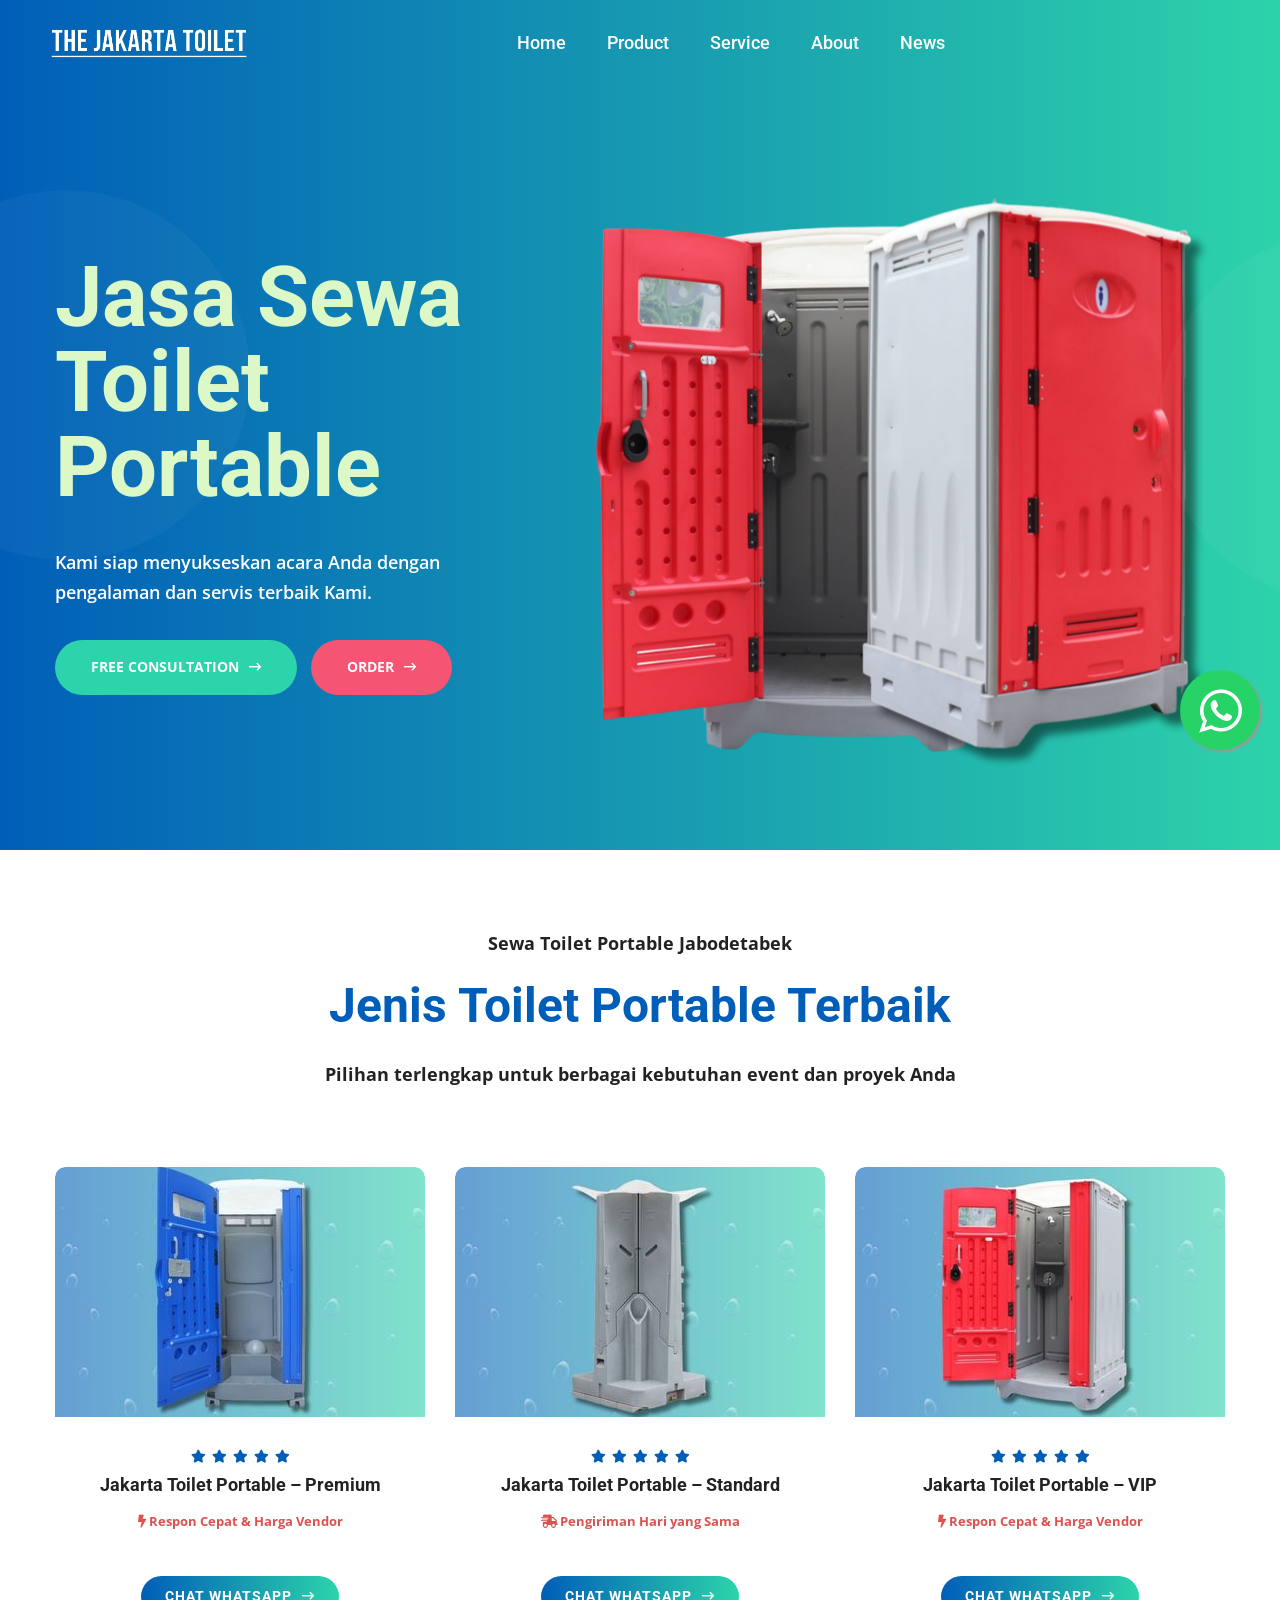
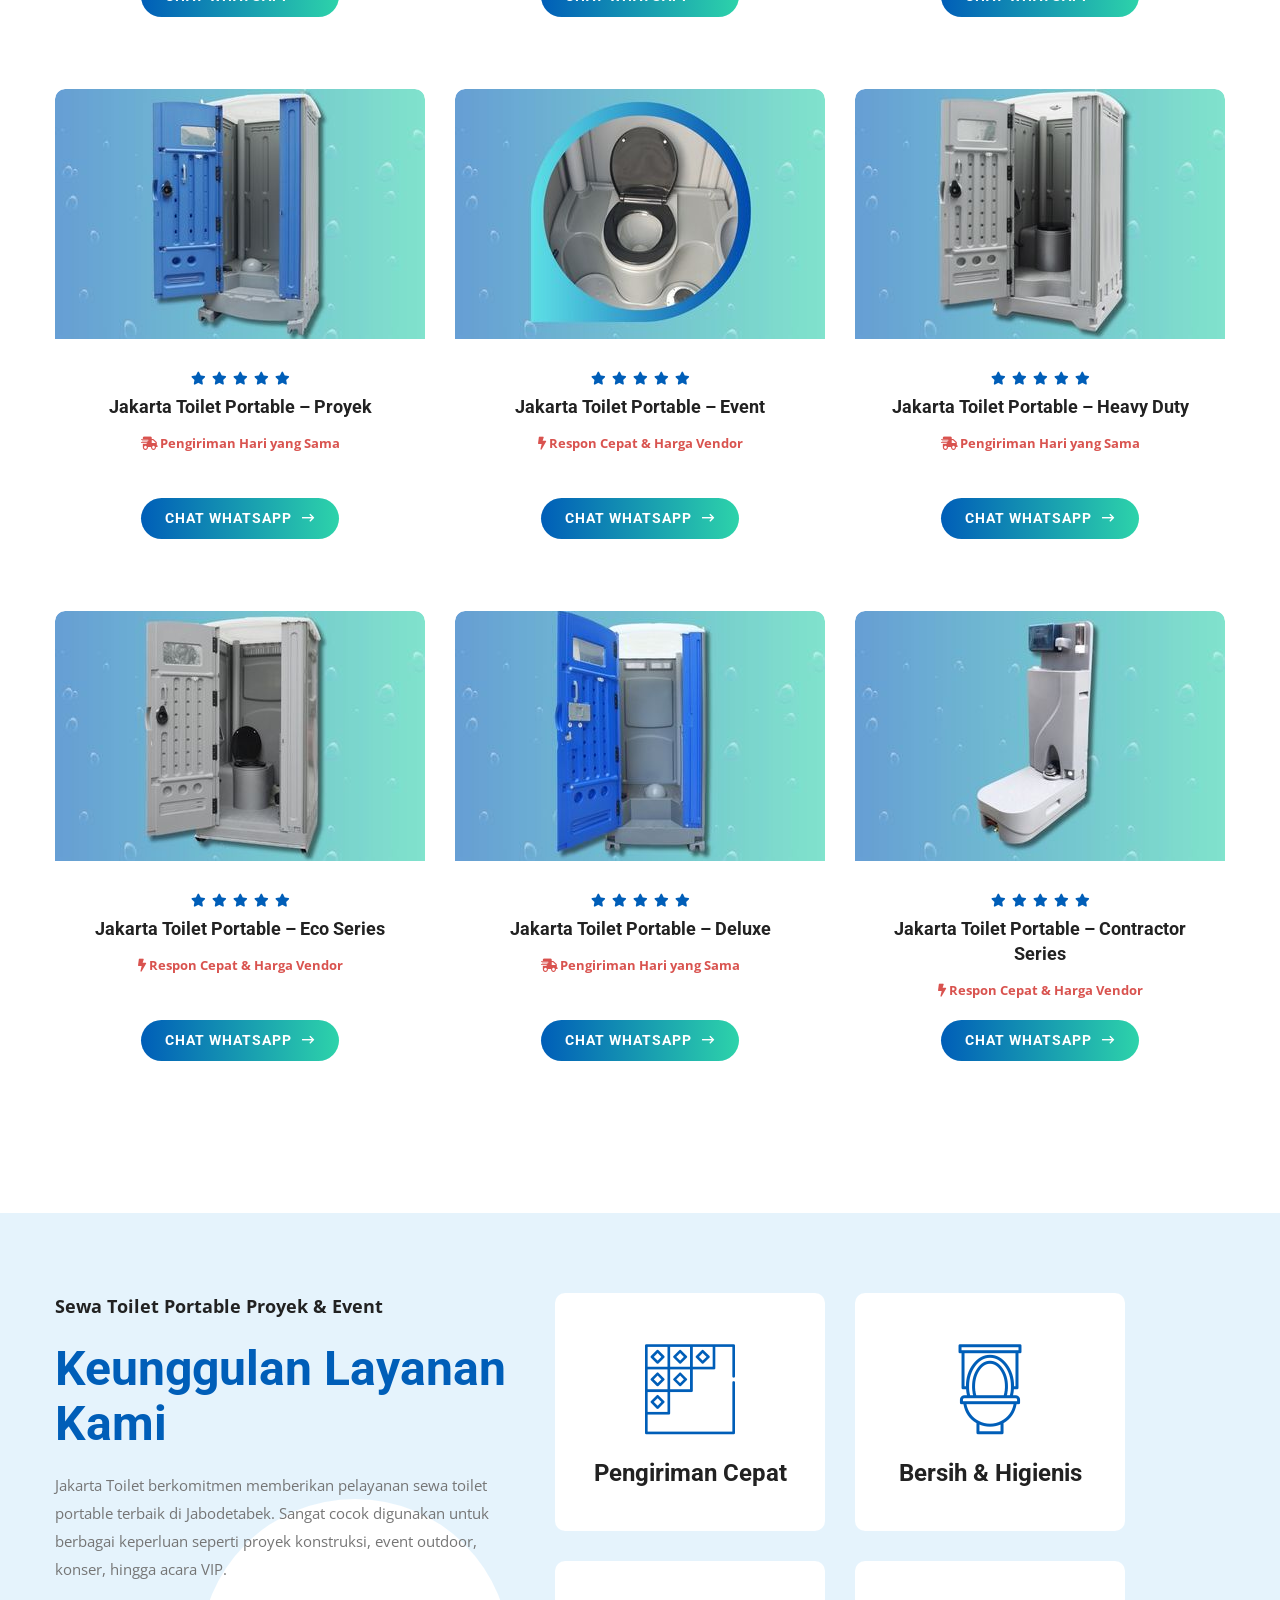
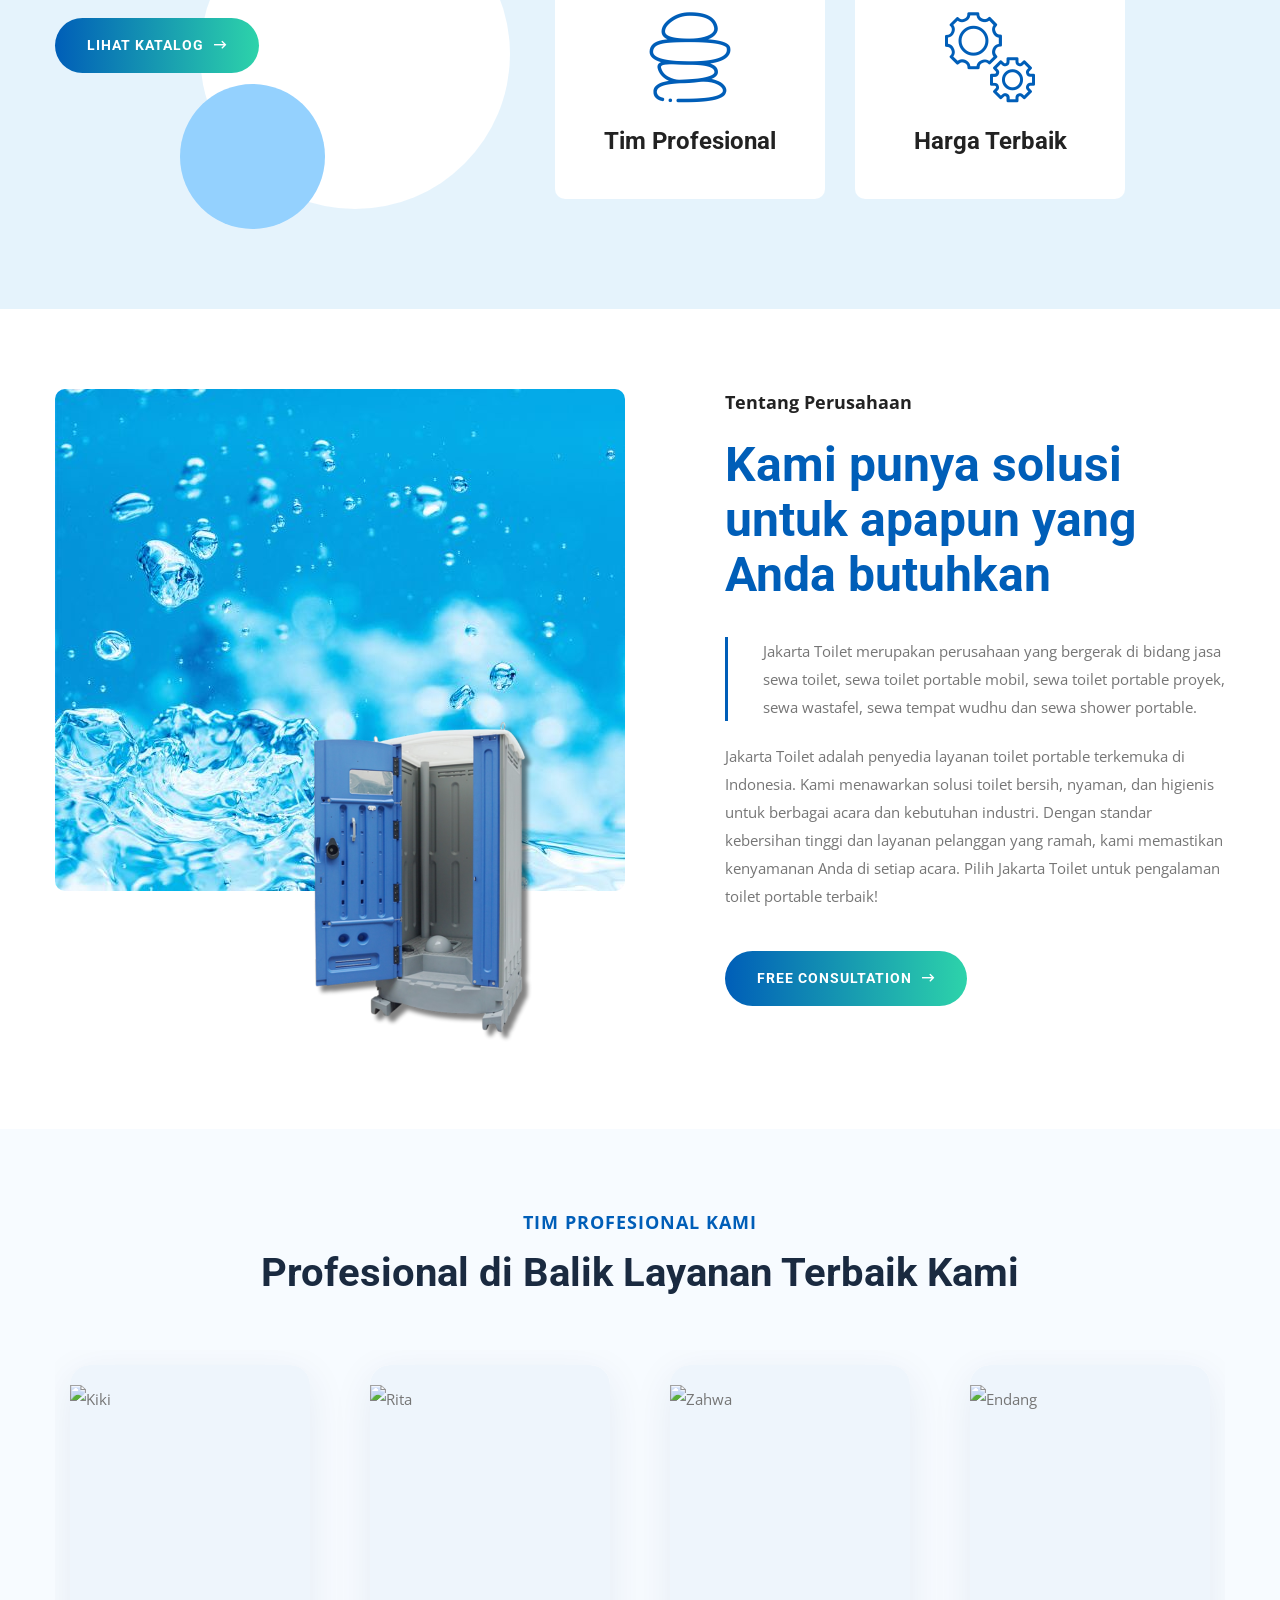
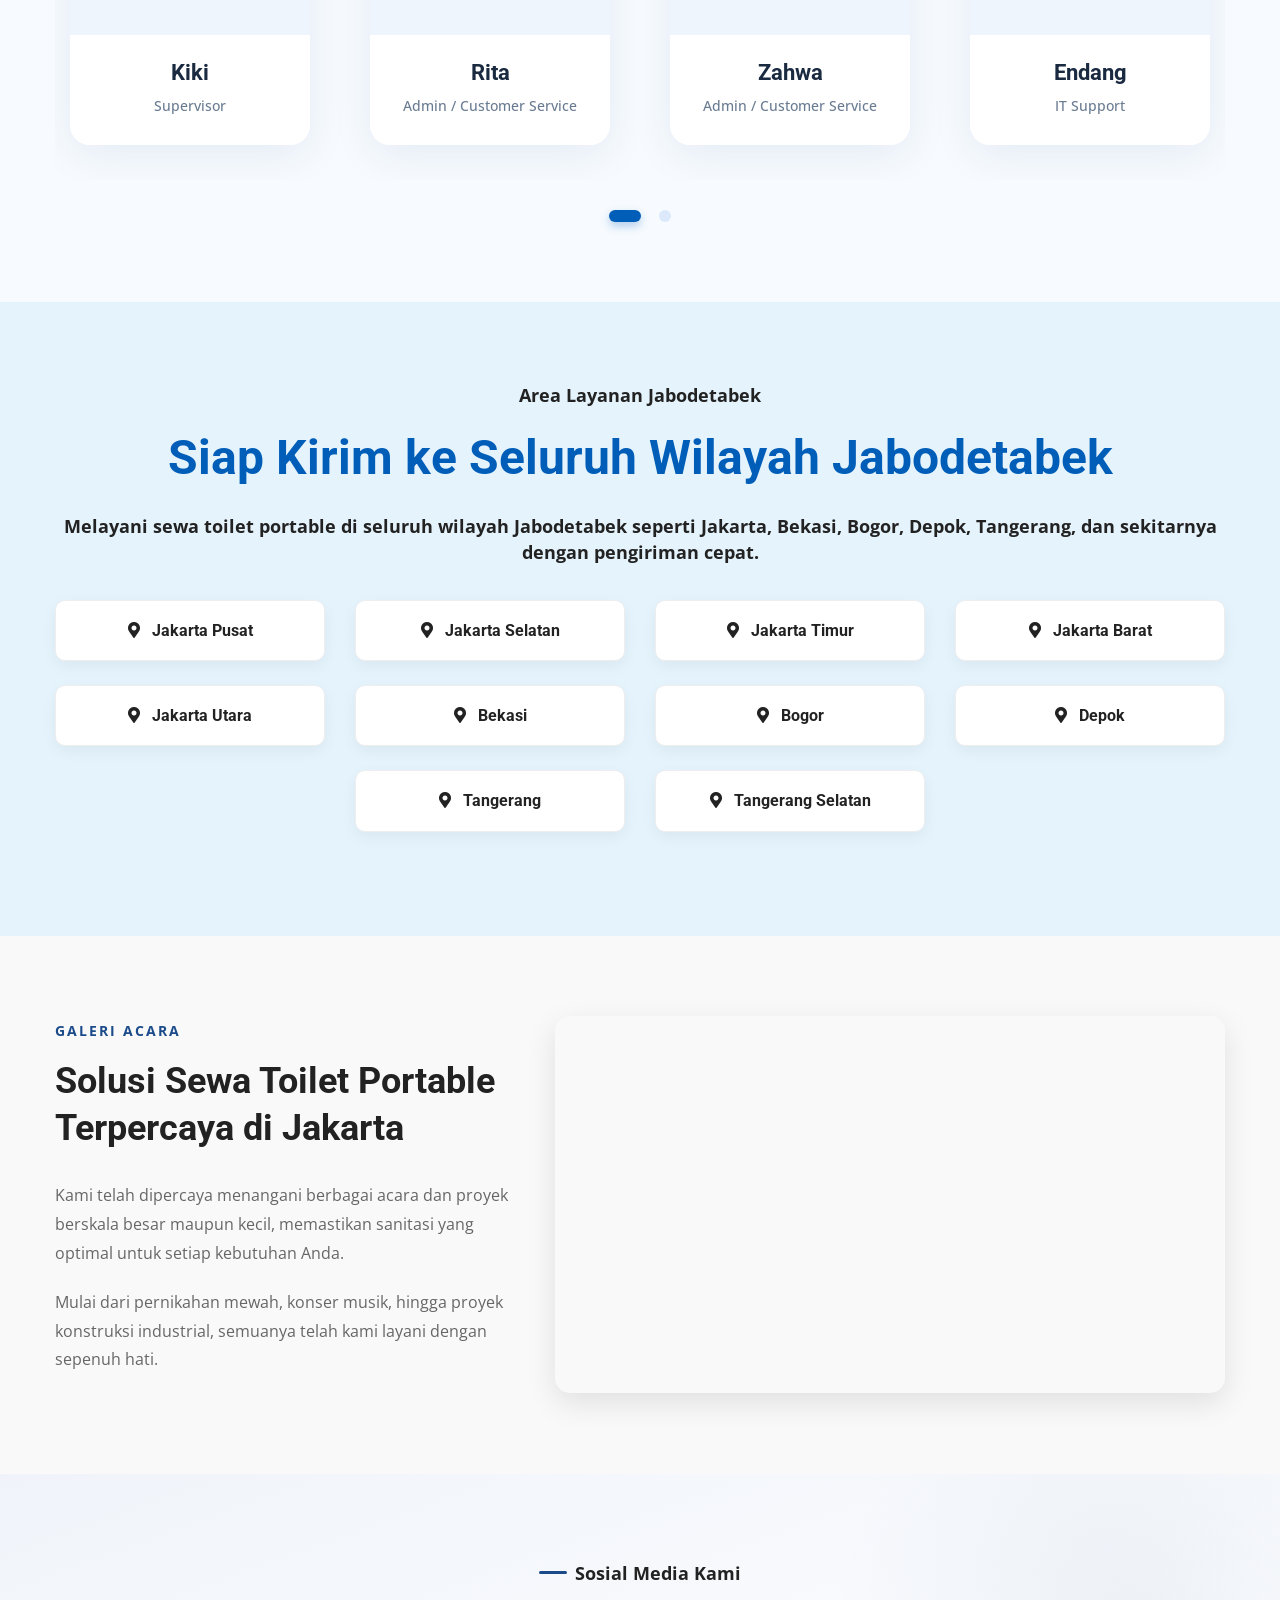
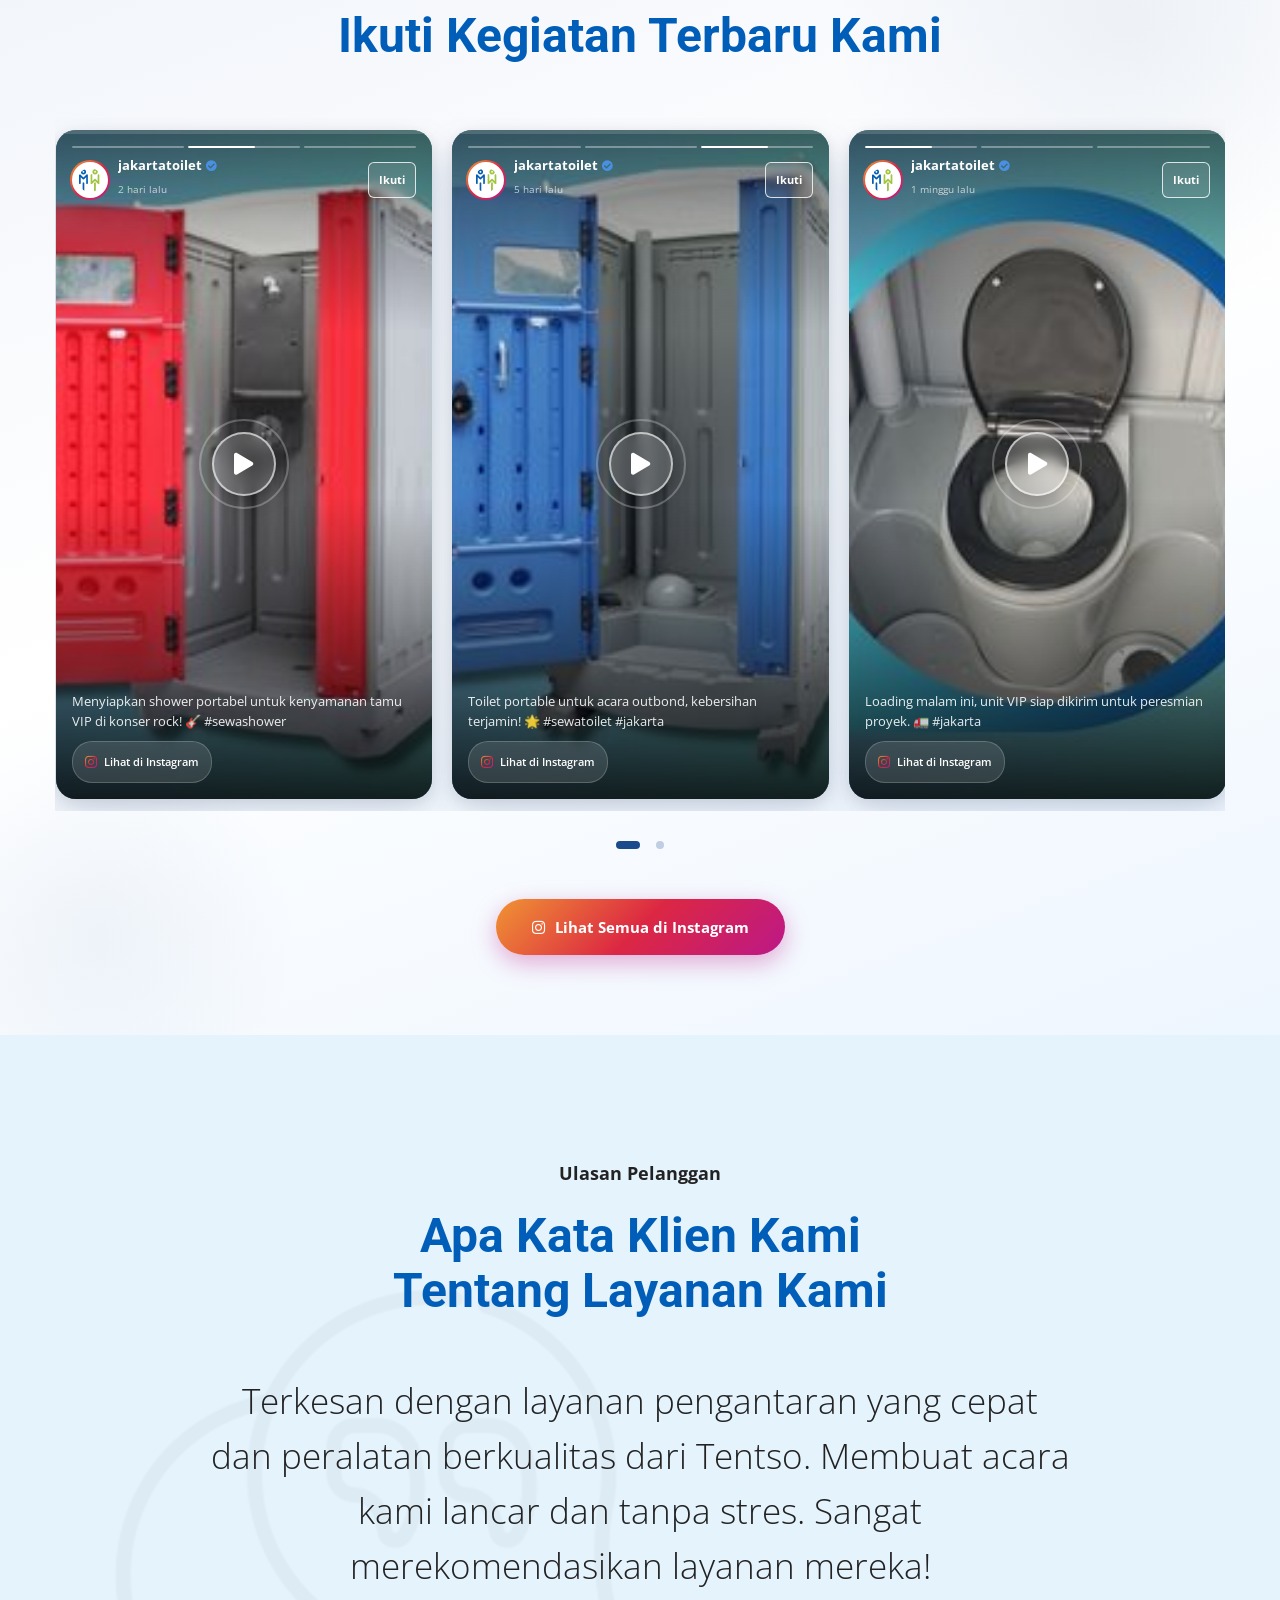
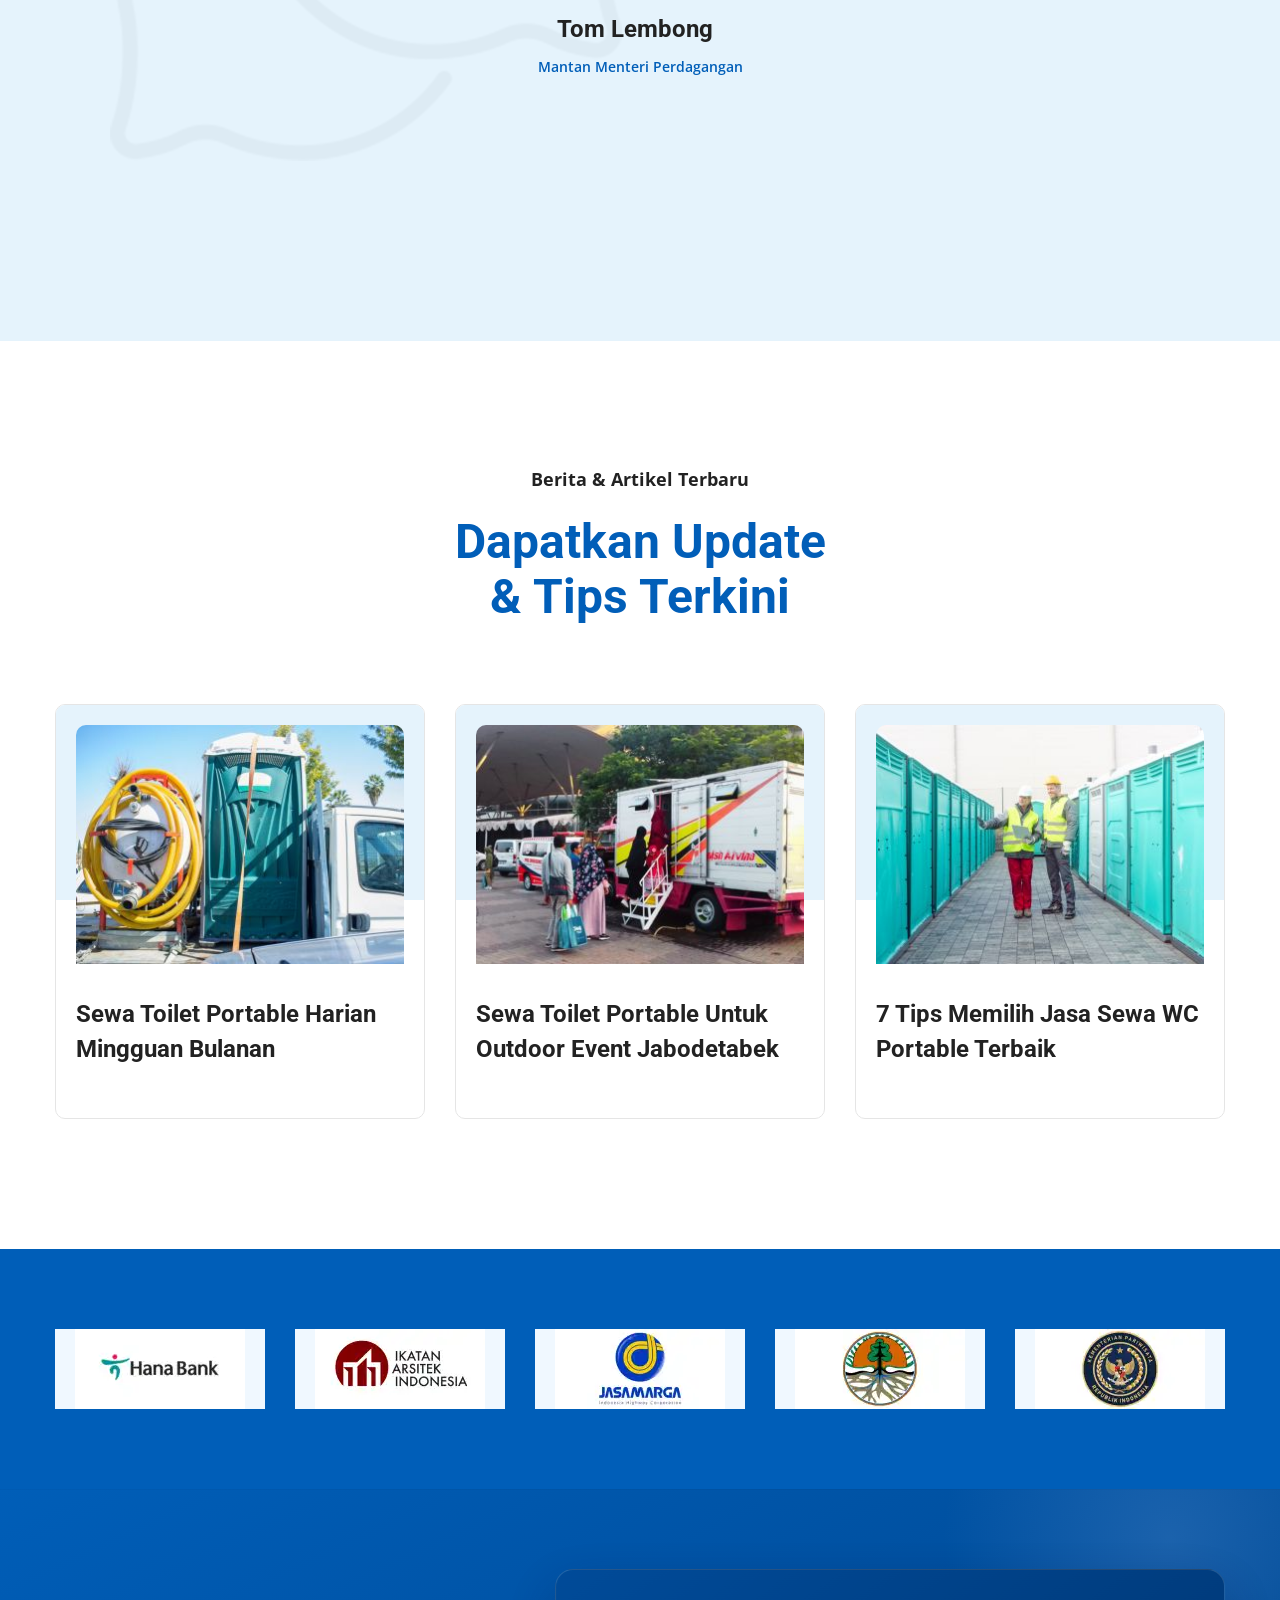
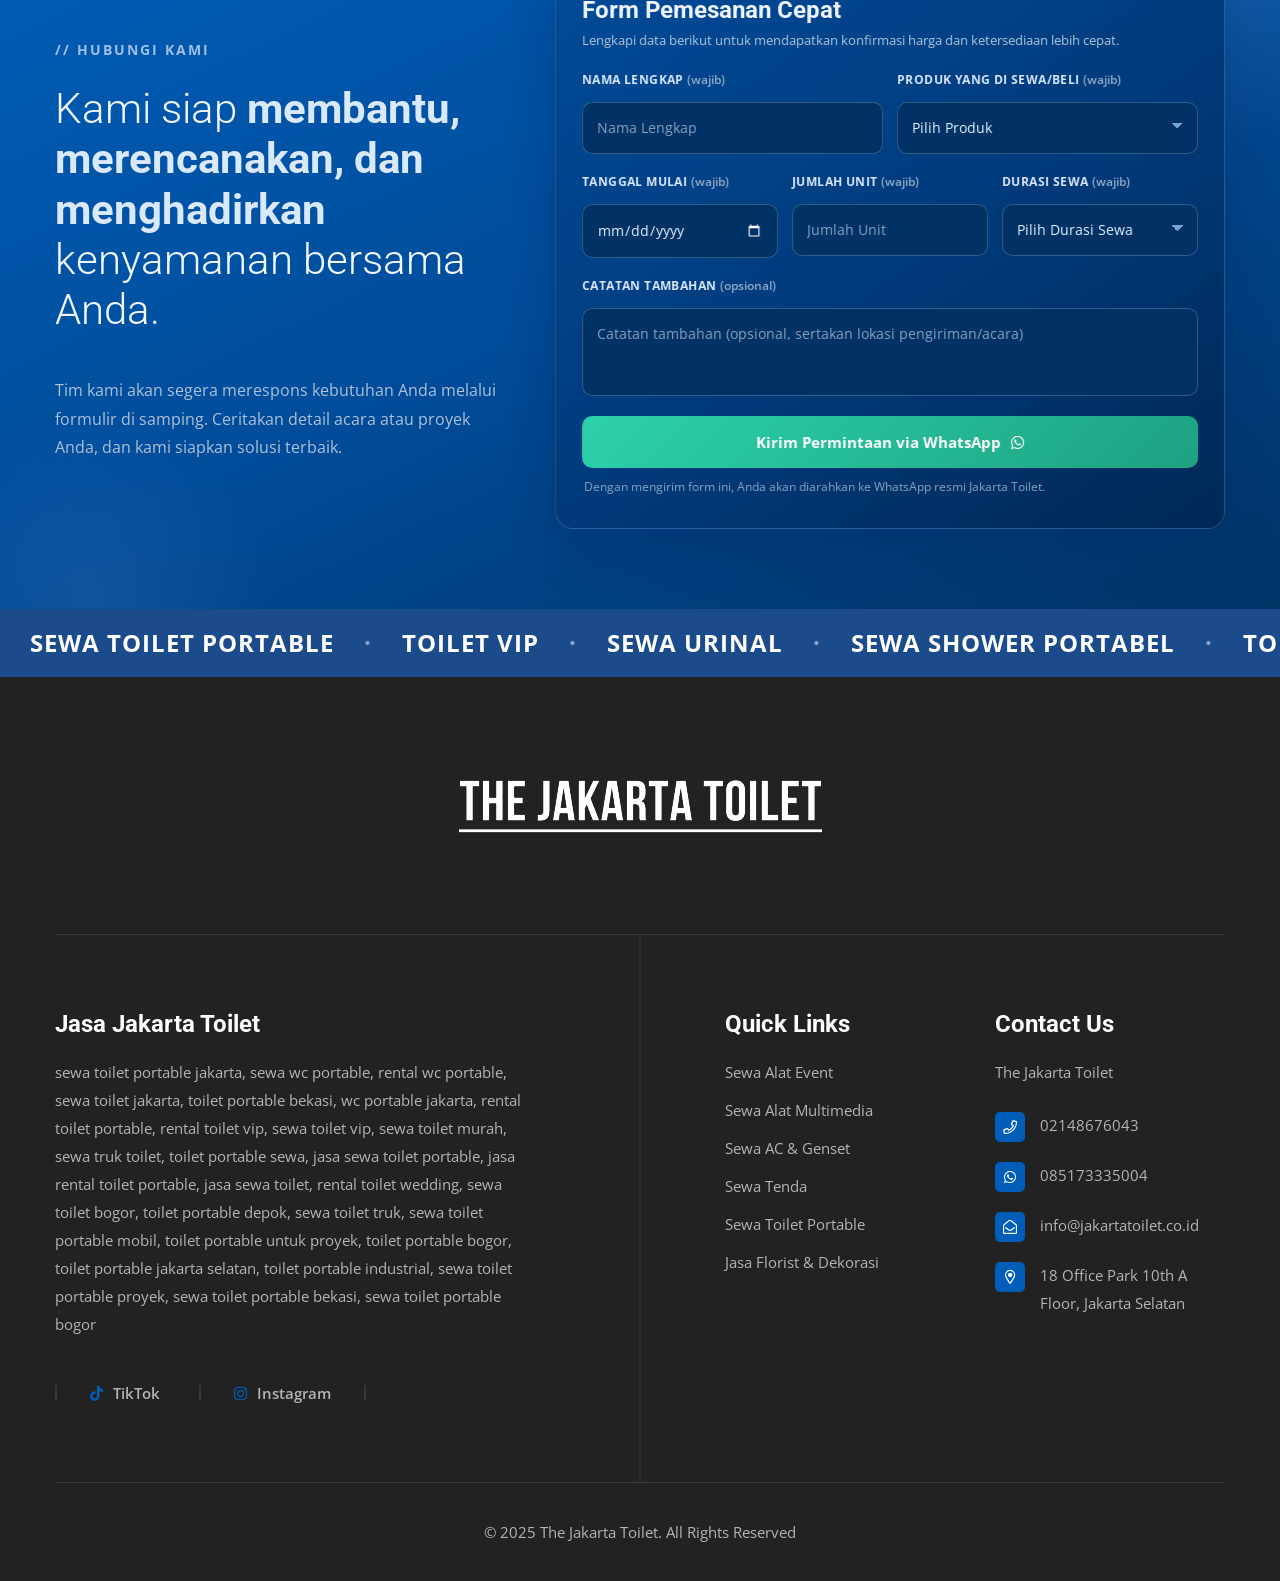
==== commit 4d0bbc36: "style: konsistensi bahasa Indonesia pada seluruh heading & subheading section - Menerjemahkan dan me" ====
--- a/index.html
+++ b/index.html
@@ -207,7 +207,7 @@
                                     <p>Kenyamanan dan keamanan sanitasi untuk acara Anda yang tak terlupakan.</p>
                                     <div class="btn-box">
                                         <a href="https://api.whatsapp.com/send/?phone=6285173335004&text=Halo+%2AJakarta+Toilet%2A%21+Saya+mau+konsultasi+mengenai+Toilet+Portable+dan+lainnya+https://www.jakartatoilet.co.id/&type=phone_number&app_absent=0"
-                                            target="_blank" class="banner-btn-one">Free Consultation<i
+                                            target="_blank" class="banner-btn-one">Konsultasi Gratis<i
                                                 class="far fa-long-arrow-right"></i></a>
                                         <a href="https://www.jakartatoilet.co.id/formulir/"
                                             class="banner-btn-two">Order<i class="far fa-long-arrow-right"></i></a>
@@ -615,7 +615,7 @@
                         <div class="content_block_1">
                             <div class="content-box">
                                 <div class="sec-title">
-                                    <p>About Company</p>
+                                    <p>Tentang Perusahaan</p>
                                     <h2>Kami punya solusi untuk apapun yang Anda butuhkan</h2>
                                 </div>
                                 <div class="text">
@@ -645,7 +645,7 @@
         <section class="jt-team-section" id="team">
             <div class="auto-container">
                 <div class="sec-title centred" data-aos="fade-up">
-                    <p>Meet Our Team</p>
+                    <p>Tim Profesional Kami</p>
                     <h2>Profesional di Balik Layanan Terbaik Kami</h2>
                 </div>
                 <div class="team-carousel owl-carousel owl-theme" data-aos="fade-up" data-aos-delay="200">
@@ -844,7 +844,7 @@
         <section class="jt-social-reel-section">
             <div class="auto-container">
                 <div class="sec-title centred" data-aos="fade-up">
-                    <p>Our Social Media</p>
+                    <p>Sosial Media Kami</p>
                     <h2>Ikuti Kegiatan Terbaru Kami</h2>
                 </div>
                 <div class="reel-carousel owl-carousel owl-theme social-reel-carousel" data-aos="fade-up">
@@ -1190,8 +1190,8 @@
             </div>
             <div class="auto-container">
                 <div class="sec-title centred">
-                    <p>Clients Feedback</p>
-                    <h2>What Our Customer Say’s <br />About Our Product</h2>
+                    <p>Ulasan Pelanggan</p>
+                    <h2>Apa Kata Klien Kami <br />Tentang Layanan Kami</h2>
                 </div>
                 <div class="single-item-carousel owl-carousel owl-theme owl-dots-none owl-nav-none">
                     <div class="testimonial-block">
@@ -1266,8 +1266,8 @@
         <section class="news-section" id="news">
             <div class="auto-container">
                 <div class="sec-title centred">
-                    <p>Latest News & Blog</p>
-                    <h2>Get Our Every Single <br />Update & Tips</h2>
+                    <p>Berita & Artikel Terbaru</p>
+                    <h2>Dapatkan Update <br />& Tips Terkini</h2>
                 </div>
                 <div class="row clearfix">
                     <div class="col-lg-4 col-md-6 col-sm-12 news-block">
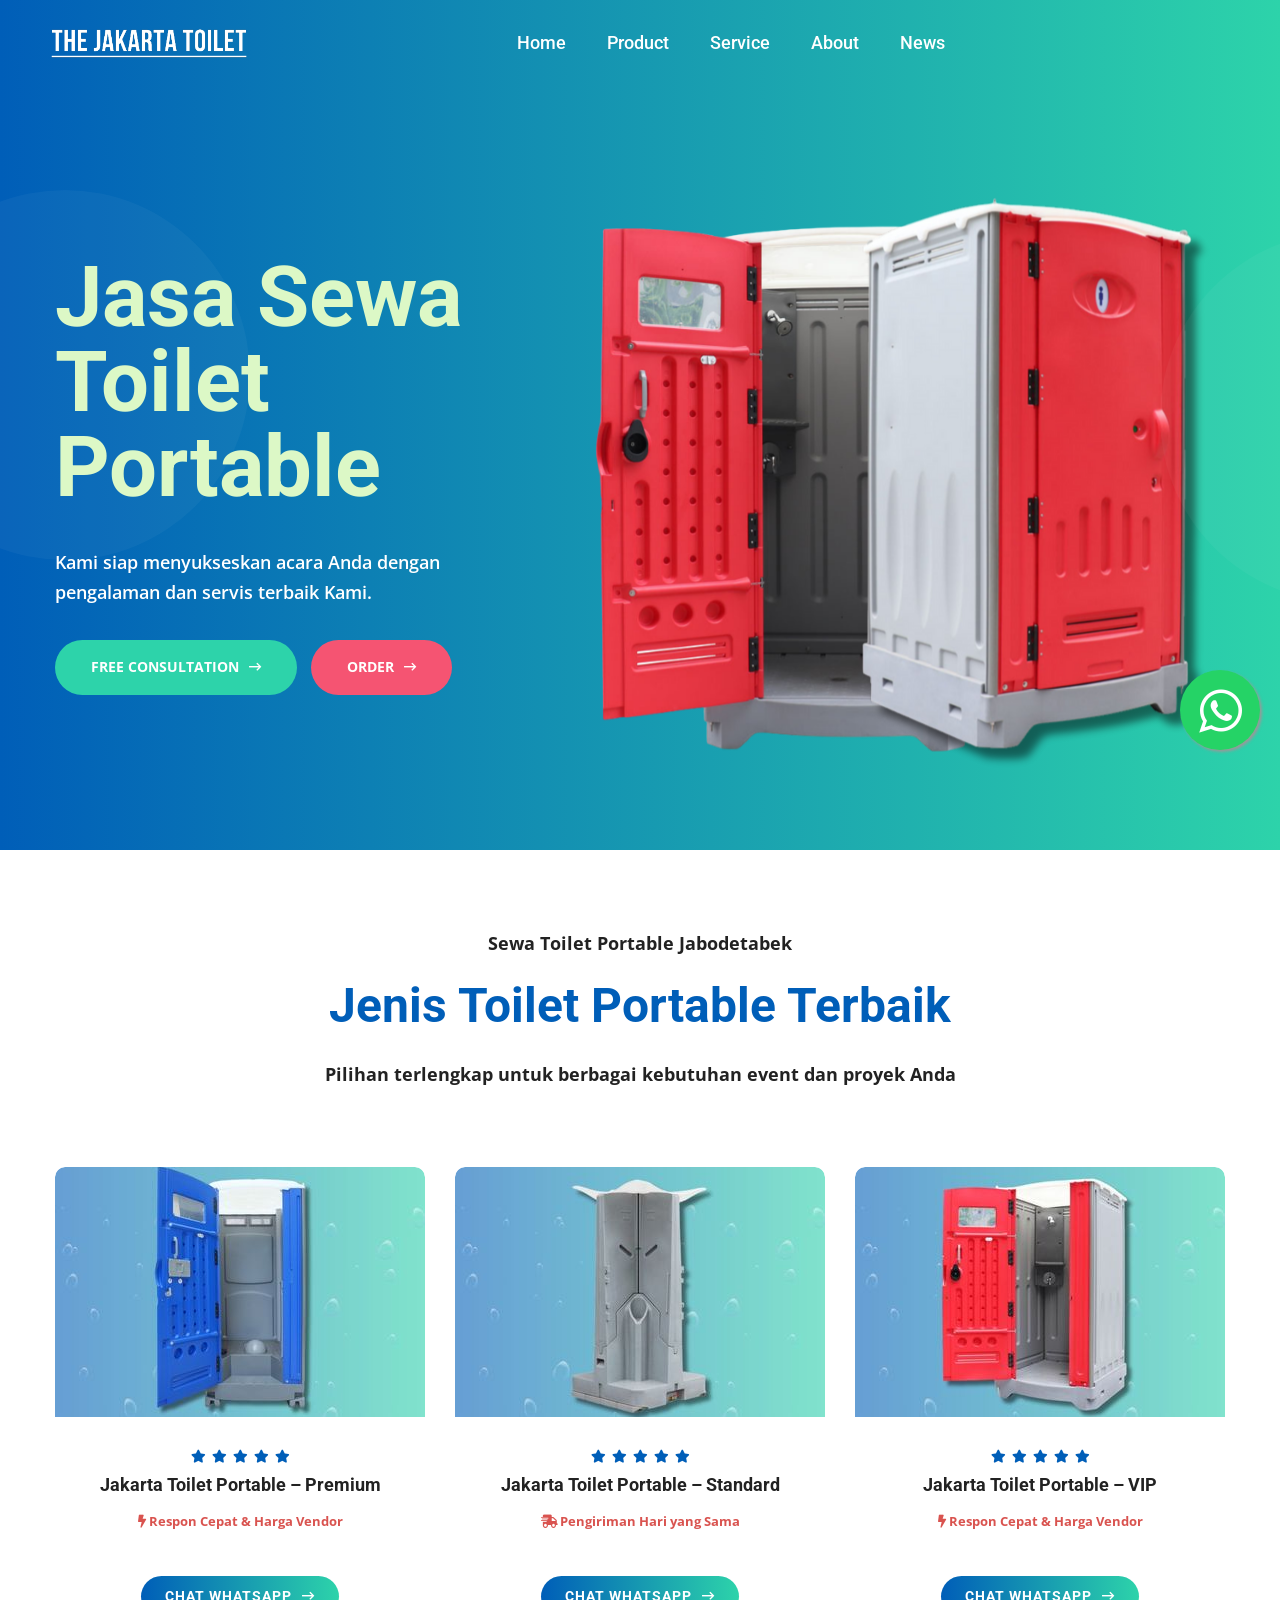
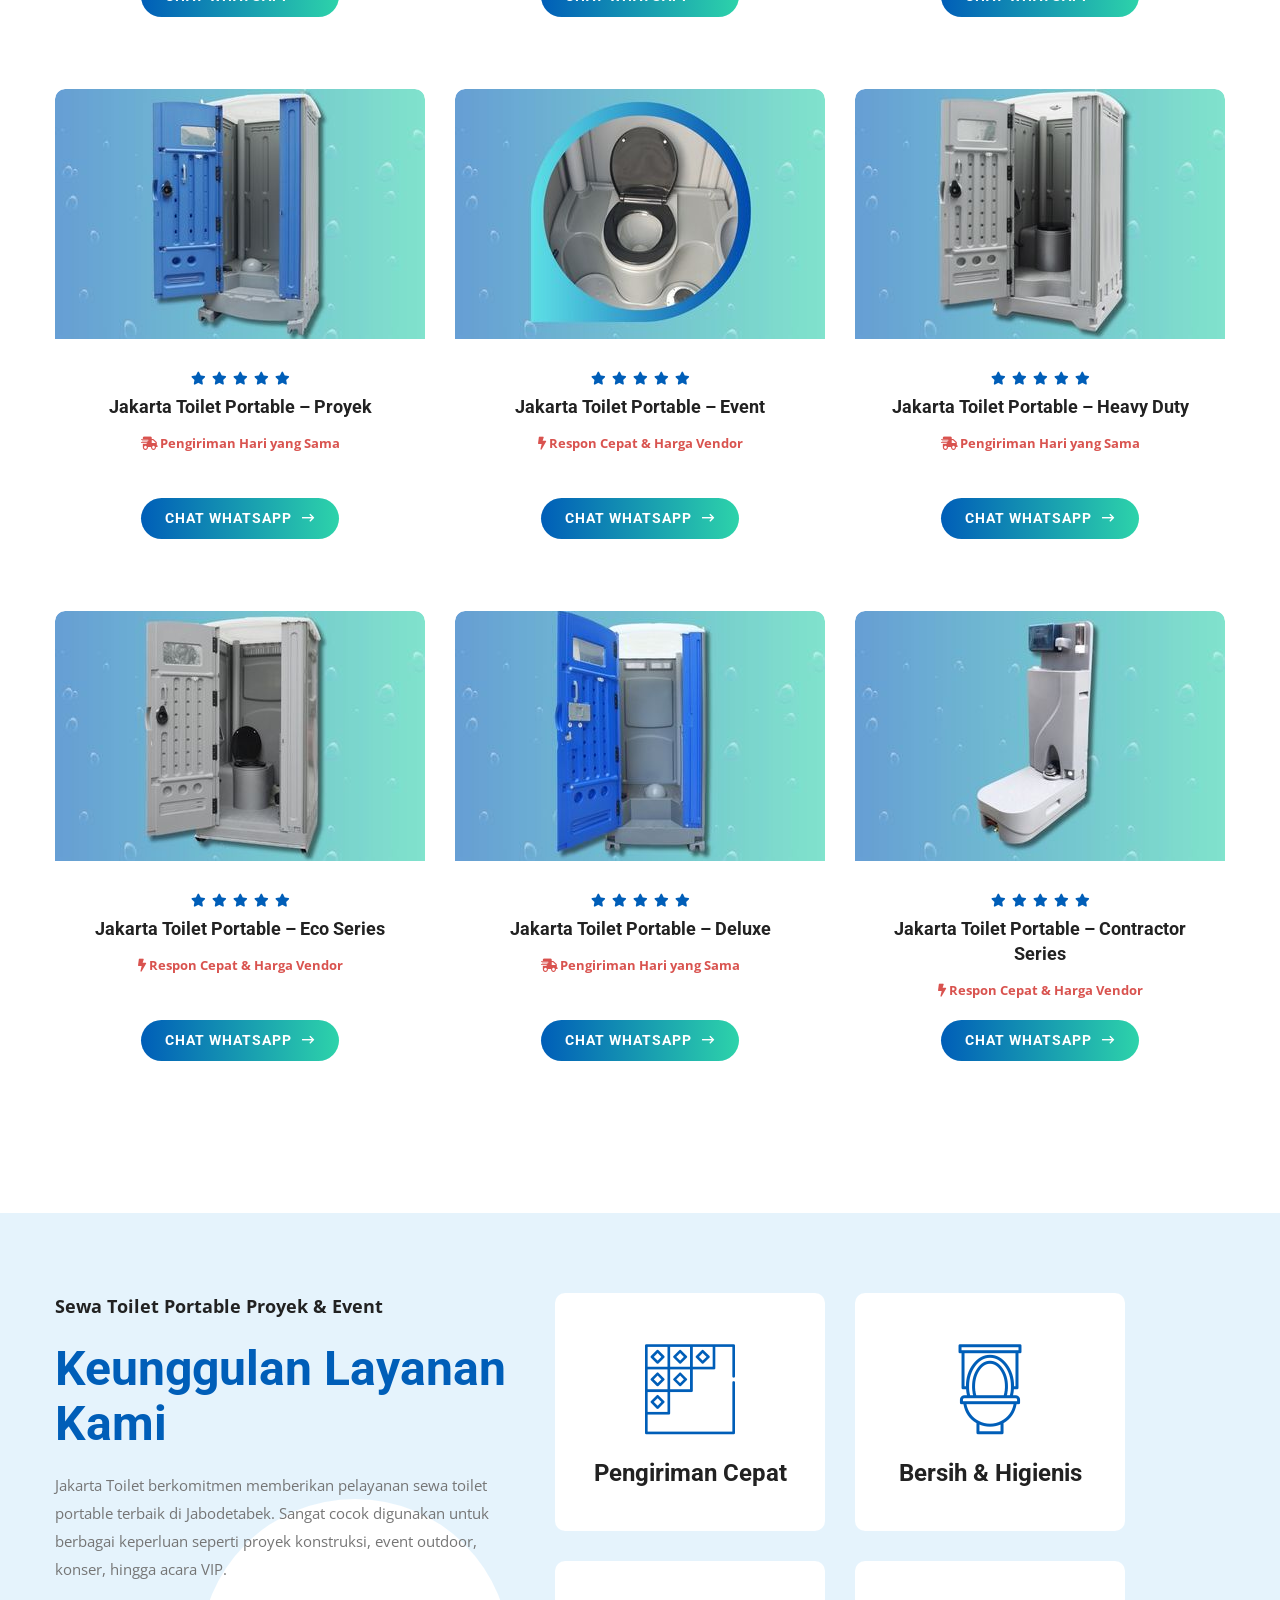
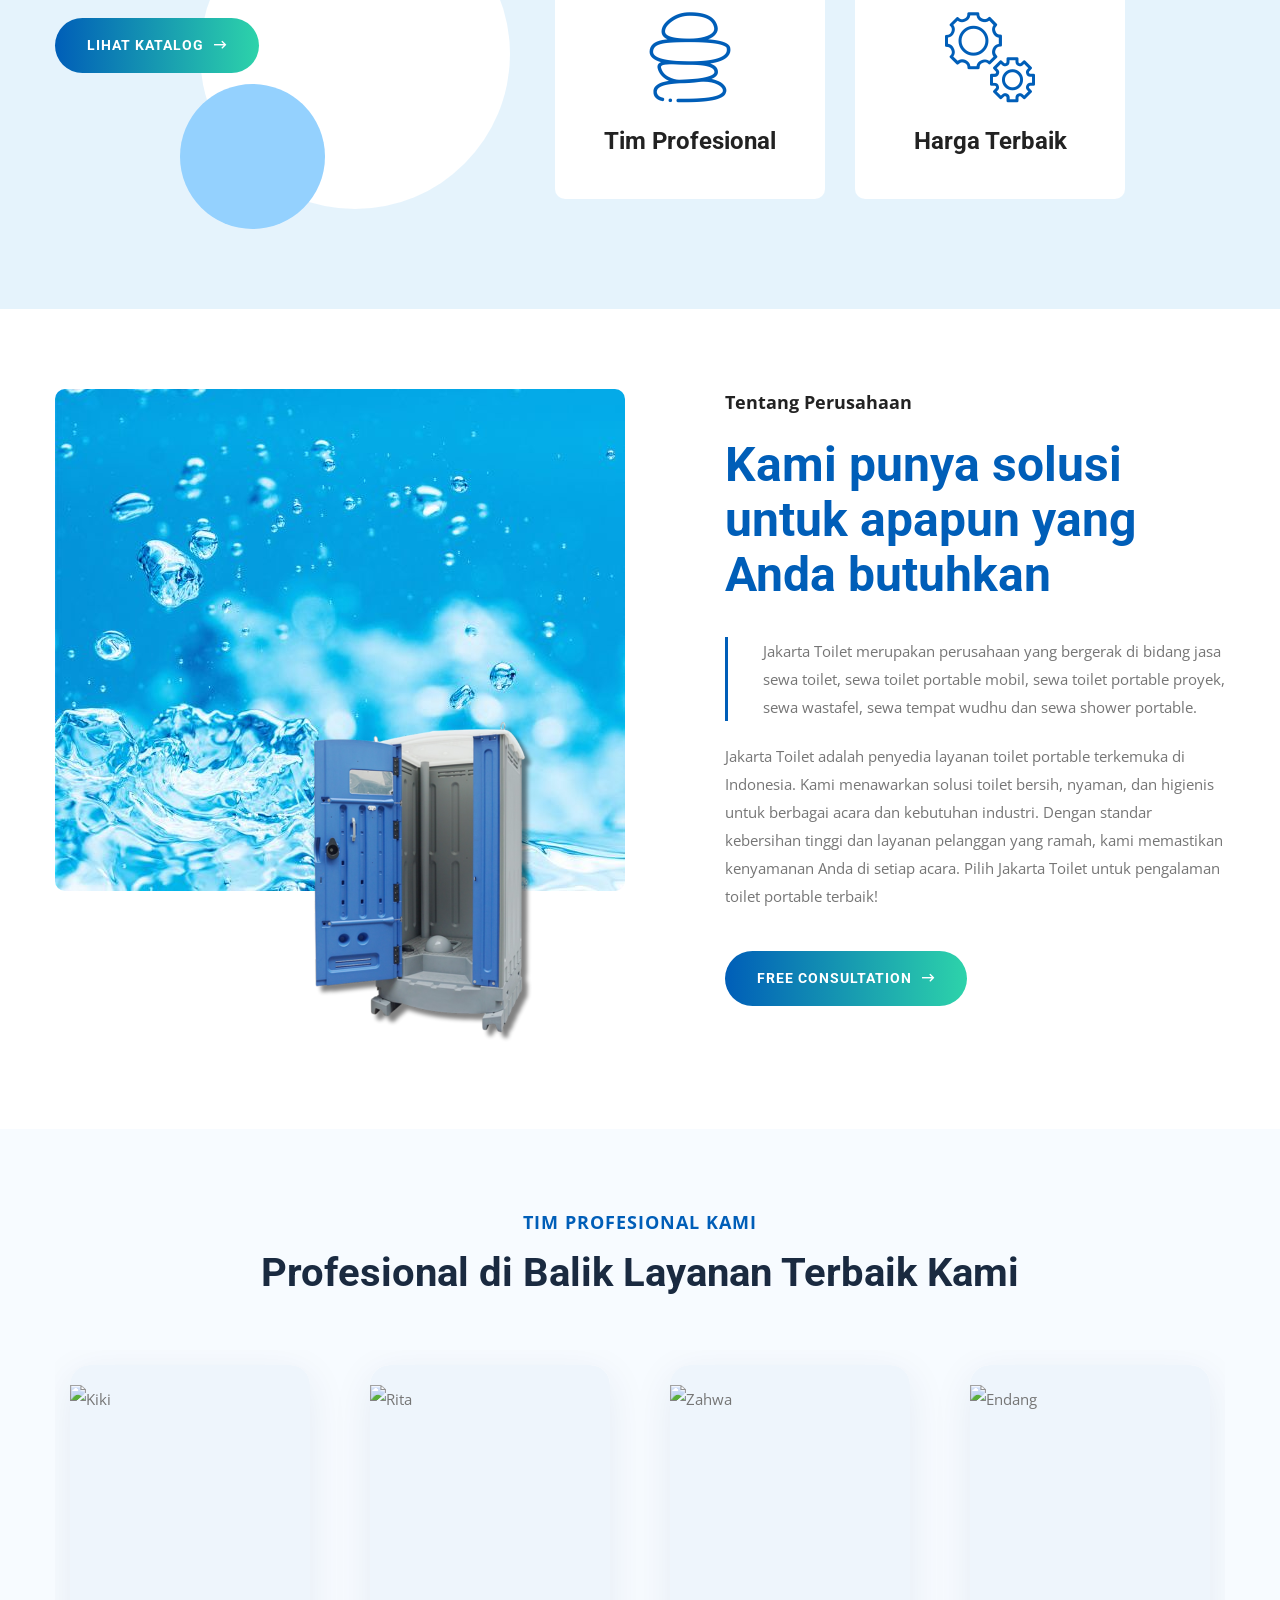
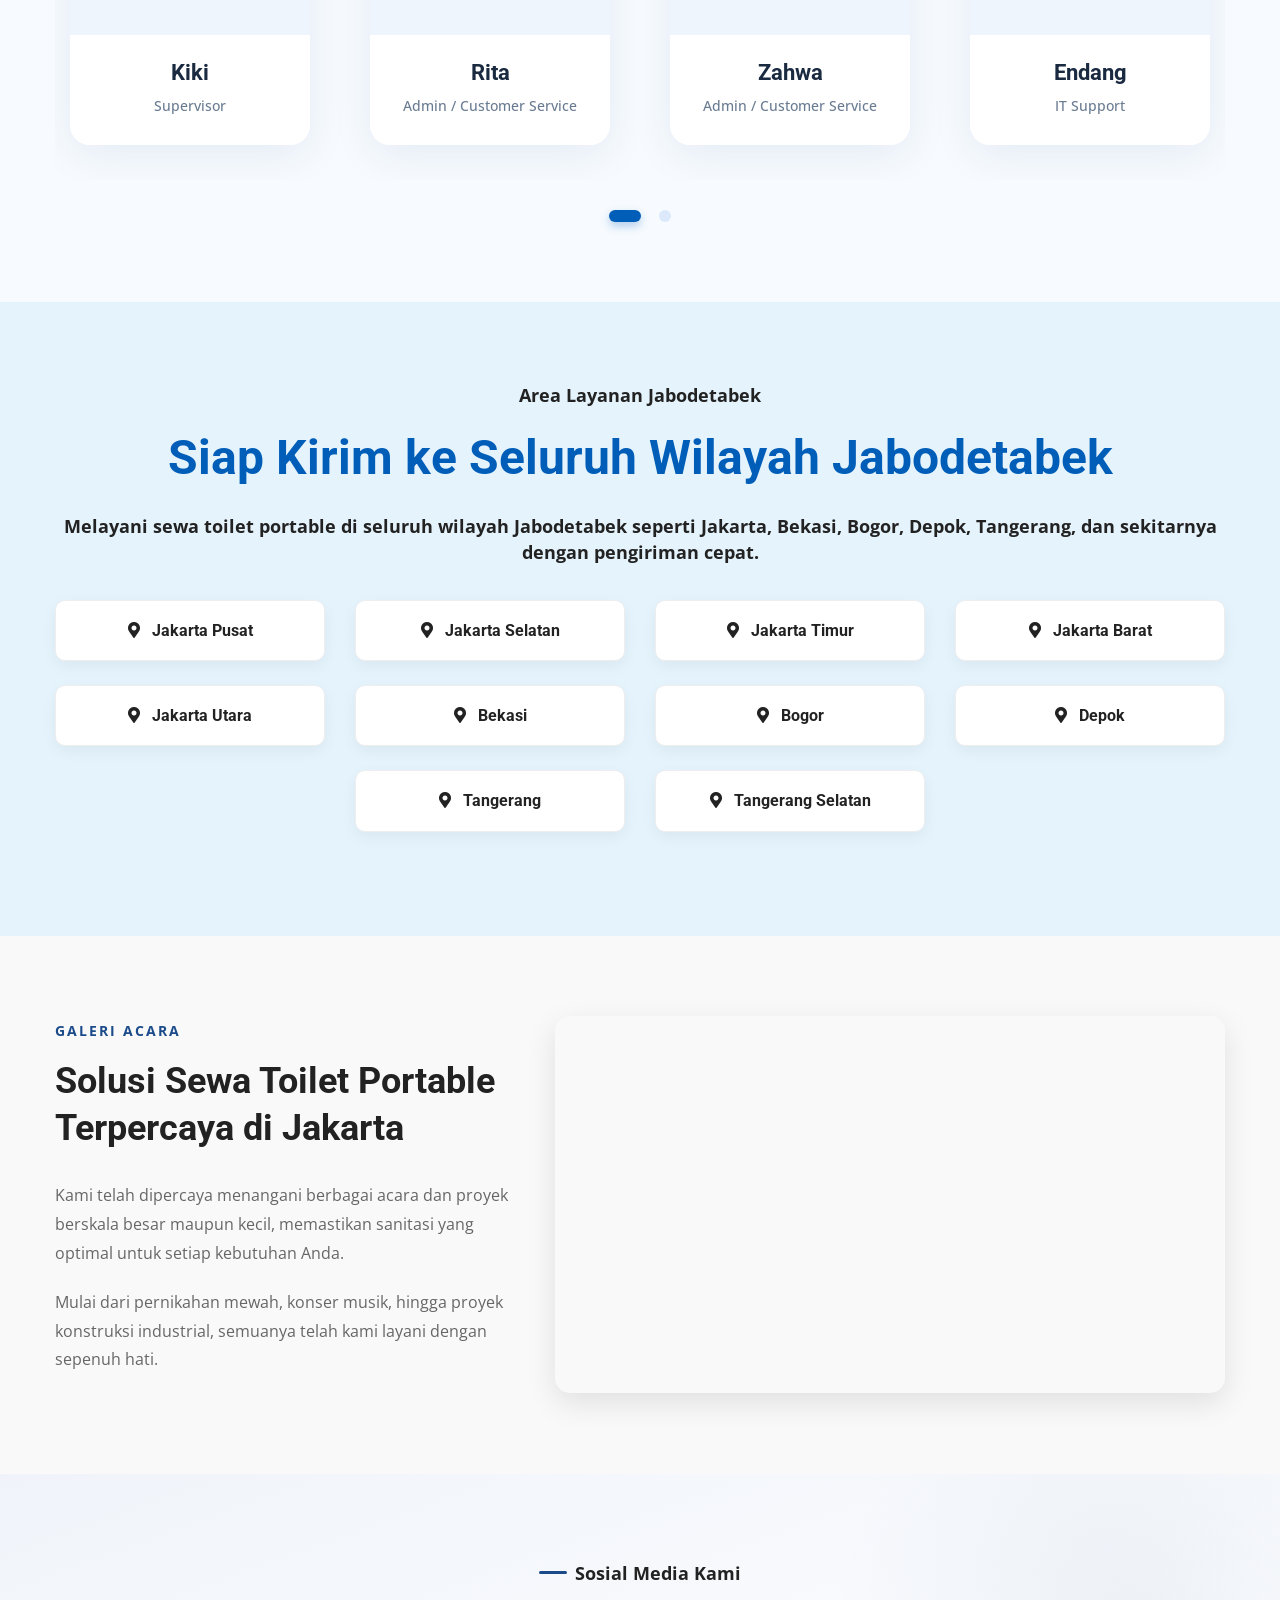
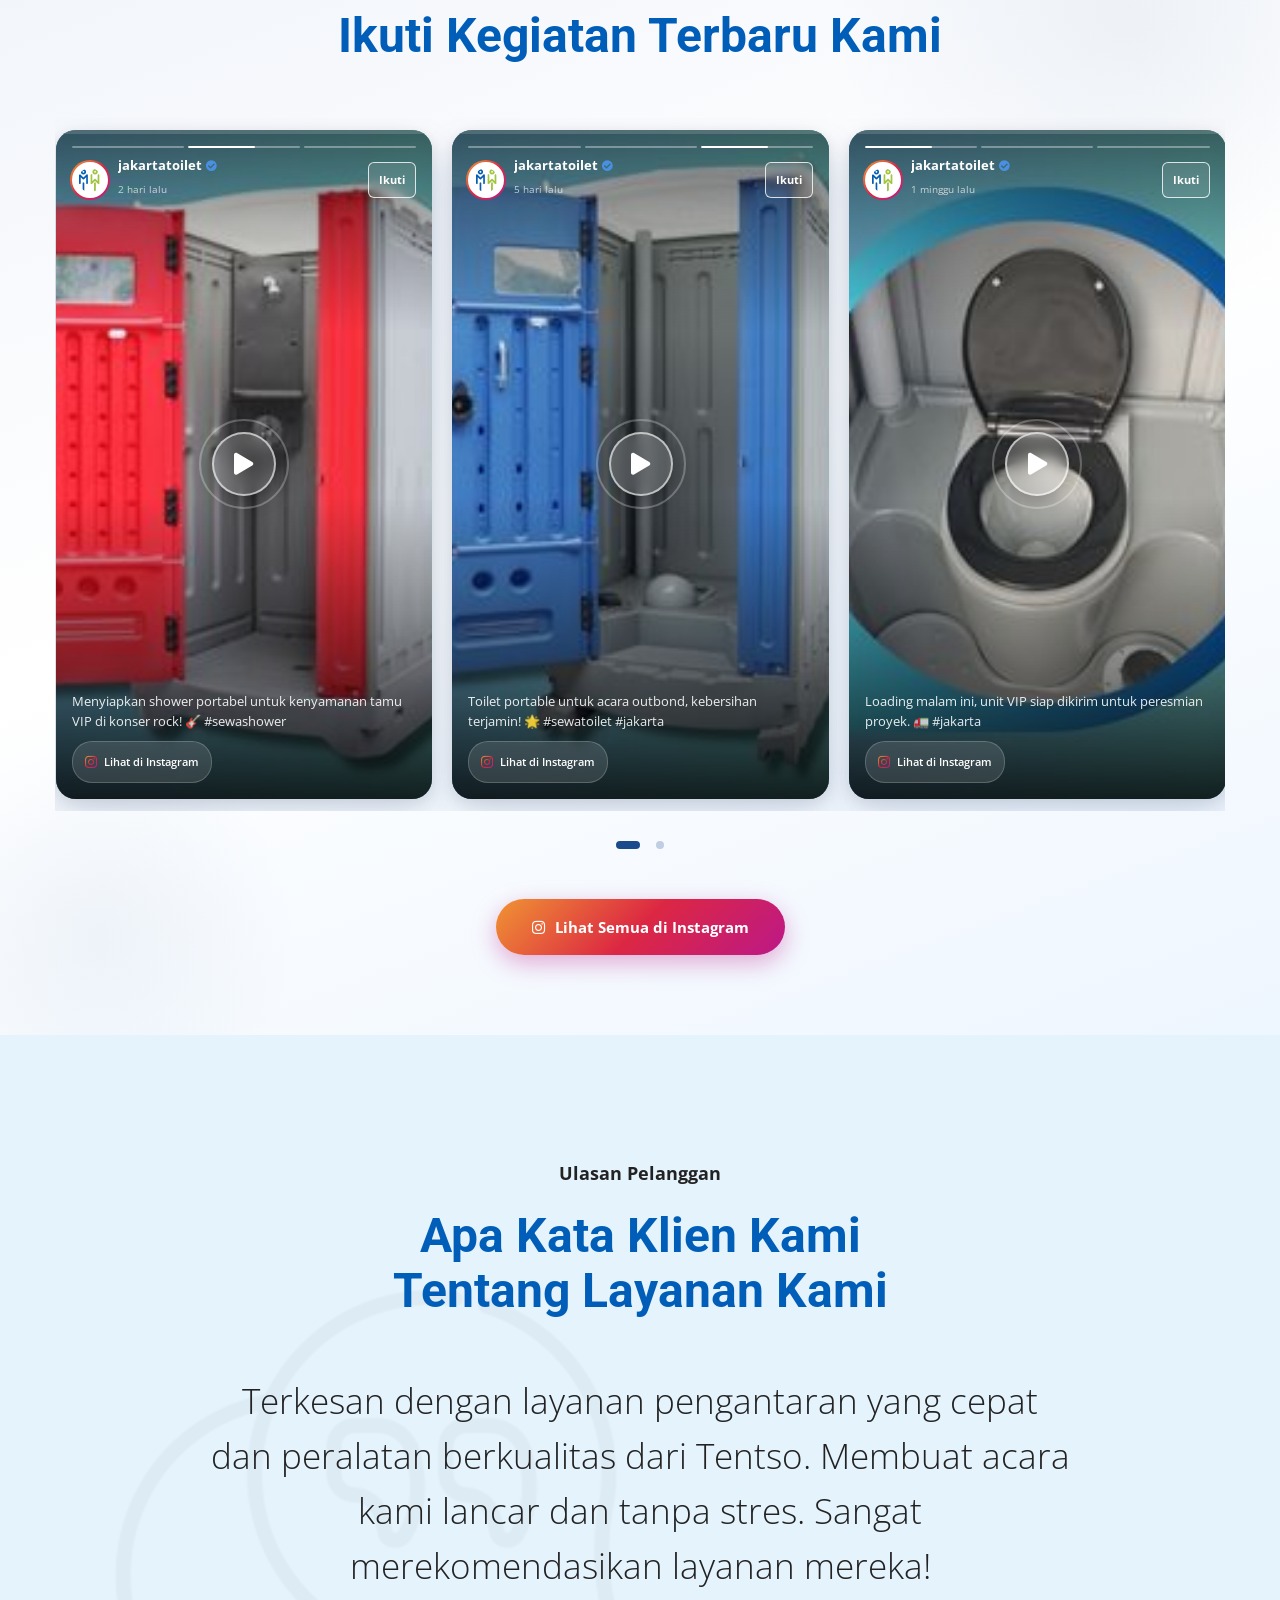
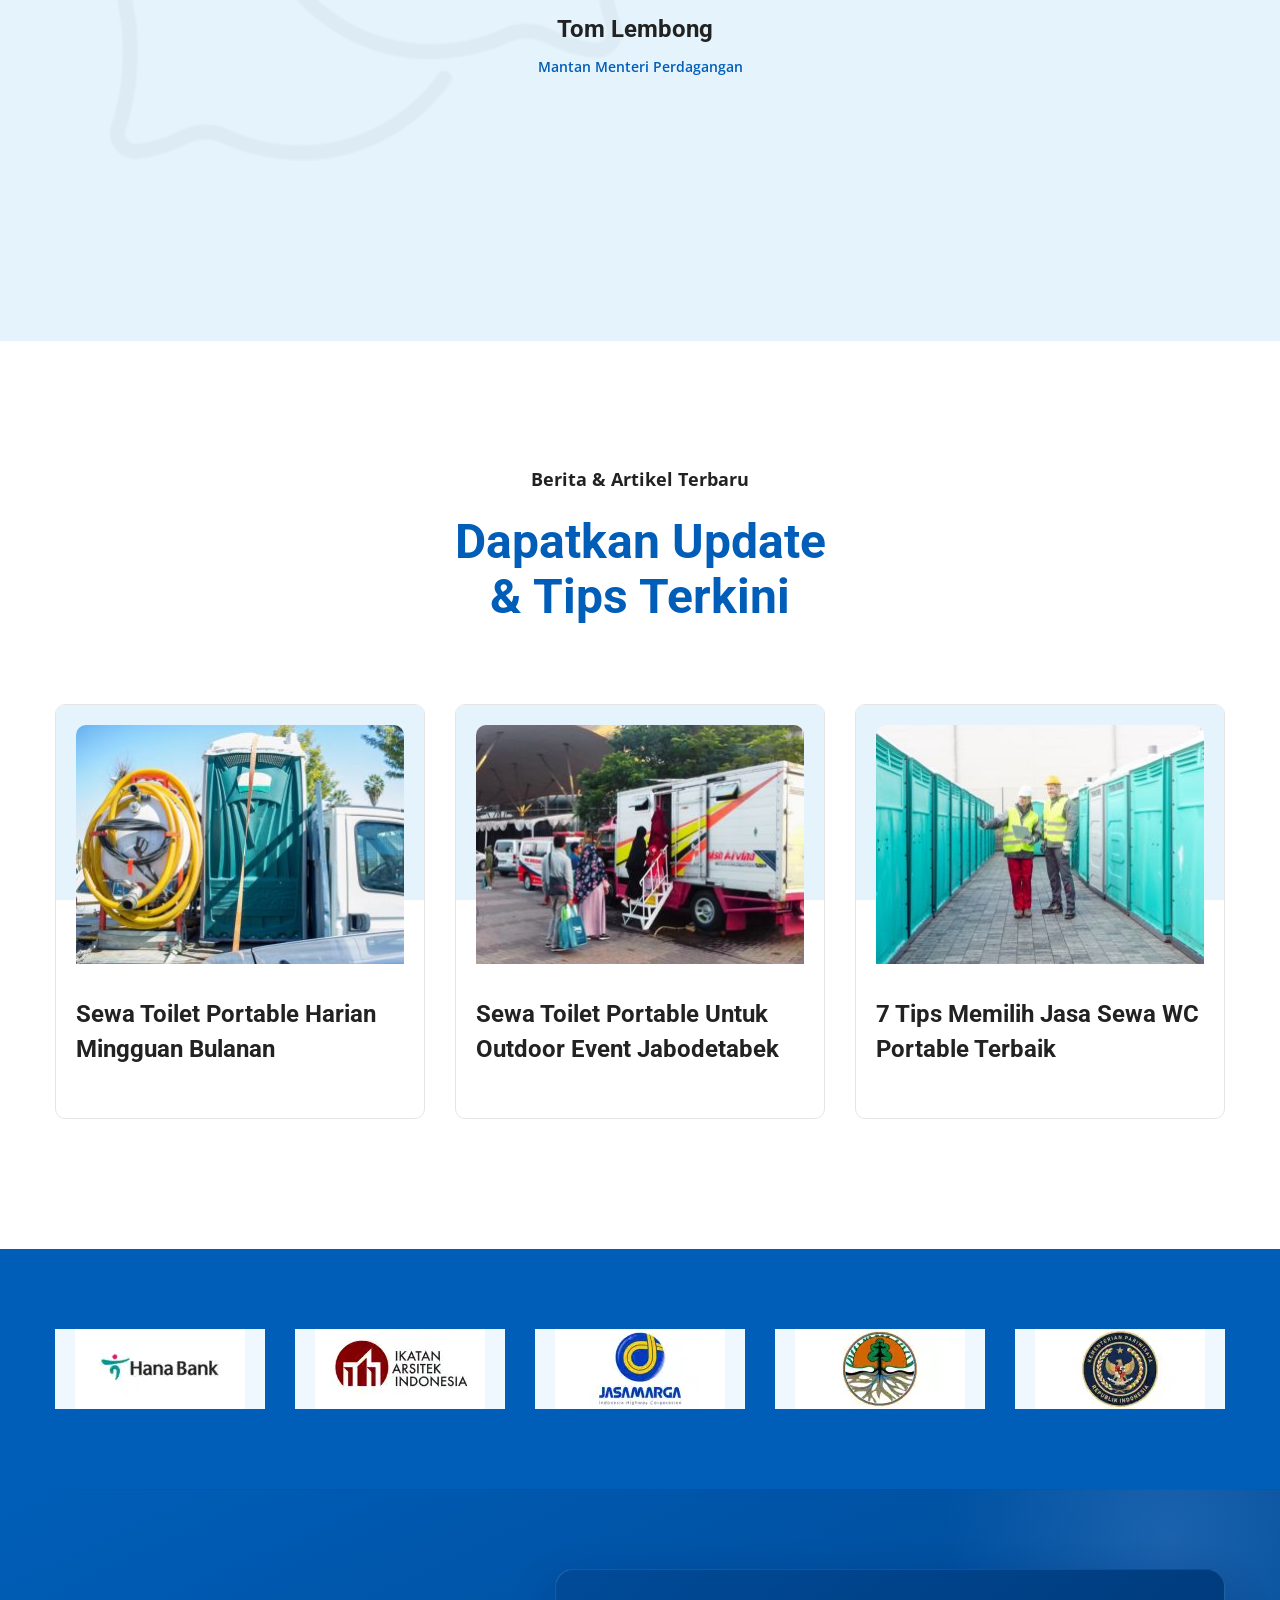
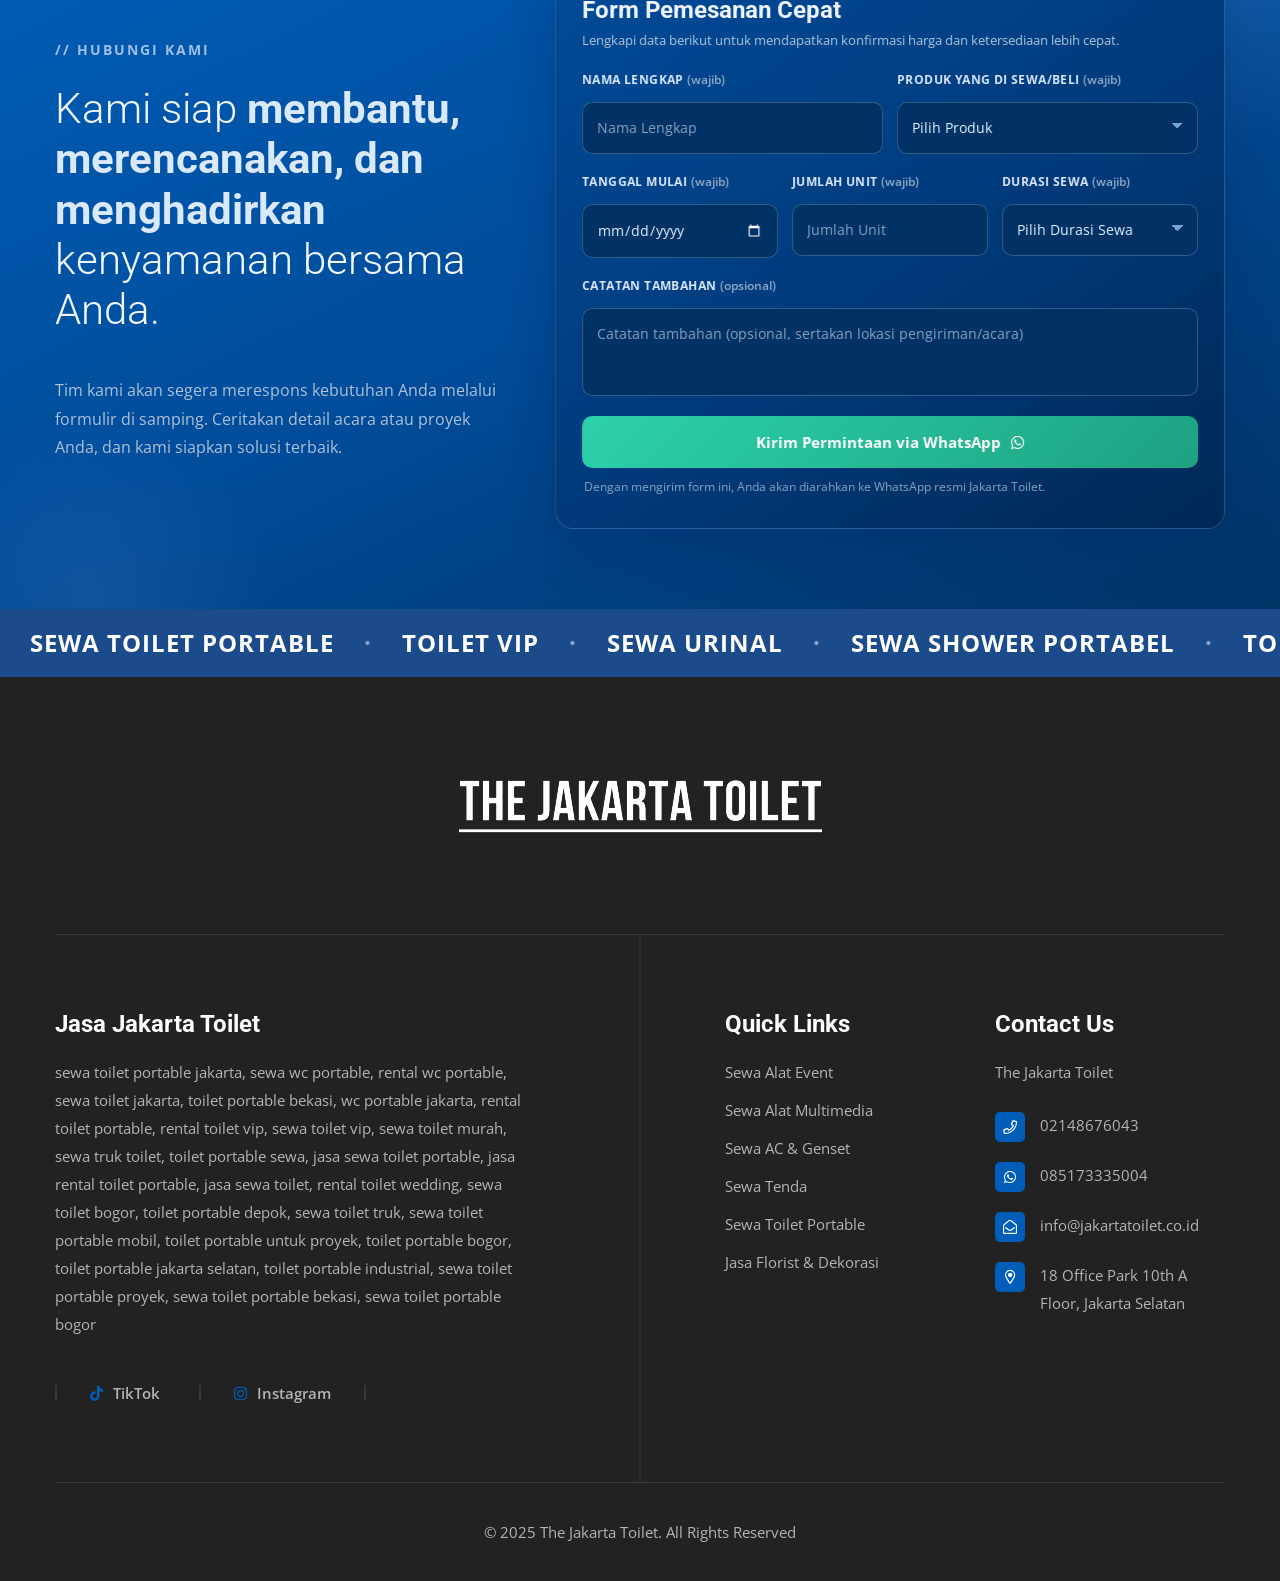
==== commit 36a6b6d5: "refactor: update CTA kartu tim & hapus ikon sosial media - Menghapus elemen <ul> ikon sosial media p" ====
--- a/index.html
+++ b/index.html
@@ -655,11 +655,9 @@
                         <div class="card-inner">
                             <div class="image-box">
                                 <img src="https://tentso.co.id/wp-content/uploads/2025/12/2-400x400.png" alt="Rochim">
-                                <ul class="social-links">
-                                    <li><a href="#"><i class="fab fa-facebook-f"></i></a></li>
-                                    <li><a href="#"><i class="fab fa-instagram"></i></a></li>
-                                    <li><a href="#"><i class="fab fa-linkedin-in"></i></a></li>
-                                </ul>
+                                <div class="social-links">
+                                    <a href="https://api.whatsapp.com/send/?phone=6285173335004&text=Halo+%2AJakarta+Toilet%2A%21+Saya+mau+konsultasi+mengenai+Toilet+Portable+dan+lainnya+https://www.jakartatoilet.co.id/&type=phone_number&app_absent=0" target="_blank" class="konsultasi-btn">Konsultasi Gratis</a>
+                                </div>
                             </div>
                             <div class="lower-content">
                                 <h3>Rochim</h3>
@@ -673,11 +671,9 @@
                         <div class="card-inner">
                             <div class="image-box">
                                 <img src="https://tentso.co.id/wp-content/uploads/2025/12/7-400x400.png" alt="Kiki">
-                                <ul class="social-links">
-                                    <li><a href="#"><i class="fab fa-facebook-f"></i></a></li>
-                                    <li><a href="#"><i class="fab fa-instagram"></i></a></li>
-                                    <li><a href="#"><i class="fab fa-linkedin-in"></i></a></li>
-                                </ul>
+                                <div class="social-links">
+                                    <a href="https://api.whatsapp.com/send/?phone=6285173335004&text=Halo+%2AJakarta+Toilet%2A%21+Saya+mau+konsultasi+mengenai+Toilet+Portable+dan+lainnya+https://www.jakartatoilet.co.id/&type=phone_number&app_absent=0" target="_blank" class="konsultasi-btn">Konsultasi Gratis</a>
+                                </div>
                             </div>
                             <div class="lower-content">
                                 <h3>Kiki</h3>
@@ -691,11 +687,9 @@
                         <div class="card-inner">
                             <div class="image-box">
                                 <img src="https://tentso.co.id/wp-content/uploads/2026/04/rita.png" alt="Rita">
-                                <ul class="social-links">
-                                    <li><a href="#"><i class="fab fa-facebook-f"></i></a></li>
-                                    <li><a href="#"><i class="fab fa-instagram"></i></a></li>
-                                    <li><a href="#"><i class="fab fa-linkedin-in"></i></a></li>
-                                </ul>
+                                <div class="social-links">
+                                    <a href="https://api.whatsapp.com/send/?phone=6285173335004&text=Halo+%2AJakarta+Toilet%2A%21+Saya+mau+konsultasi+mengenai+Toilet+Portable+dan+lainnya+https://www.jakartatoilet.co.id/&type=phone_number&app_absent=0" target="_blank" class="konsultasi-btn">Konsultasi Gratis</a>
+                                </div>
                             </div>
                             <div class="lower-content">
                                 <h3>Rita</h3>
@@ -709,11 +703,9 @@
                         <div class="card-inner">
                             <div class="image-box">
                                 <img src="https://tentso.co.id/wp-content/uploads/2026/02/17-400x400.png" alt="Zahwa">
-                                <ul class="social-links">
-                                    <li><a href="#"><i class="fab fa-facebook-f"></i></a></li>
-                                    <li><a href="#"><i class="fab fa-instagram"></i></a></li>
-                                    <li><a href="#"><i class="fab fa-linkedin-in"></i></a></li>
-                                </ul>
+                                <div class="social-links">
+                                    <a href="https://api.whatsapp.com/send/?phone=6285173335004&text=Halo+%2AJakarta+Toilet%2A%21+Saya+mau+konsultasi+mengenai+Toilet+Portable+dan+lainnya+https://www.jakartatoilet.co.id/&type=phone_number&app_absent=0" target="_blank" class="konsultasi-btn">Konsultasi Gratis</a>
+                                </div>
                             </div>
                             <div class="lower-content">
                                 <h3>Zahwa</h3>
@@ -727,11 +719,9 @@
                         <div class="card-inner">
                             <div class="image-box">
                                 <img src="https://tentso.co.id/wp-content/uploads/2025/03/IT-Manager-Tentso.png" alt="Endang">
-                                <ul class="social-links">
-                                    <li><a href="#"><i class="fab fa-facebook-f"></i></a></li>
-                                    <li><a href="#"><i class="fab fa-instagram"></i></a></li>
-                                    <li><a href="#"><i class="fab fa-linkedin-in"></i></a></li>
-                                </ul>
+                                <div class="social-links">
+                                    <a href="https://api.whatsapp.com/send/?phone=6285173335004&text=Halo+%2AJakarta+Toilet%2A%21+Saya+mau+konsultasi+mengenai+Toilet+Portable+dan+lainnya+https://www.jakartatoilet.co.id/&type=phone_number&app_absent=0" target="_blank" class="konsultasi-btn">Konsultasi Gratis</a>
+                                </div>
                             </div>
                             <div class="lower-content">
                                 <h3>Endang</h3>
--- a/assets/css/custom.css
+++ b/assets/css/custom.css
@@ -1110,20 +1110,21 @@
     opacity: 1;
 }
 
-.team-card .social-links li a {
+.team-card .social-links .konsultasi-btn {
     display: flex;
     align-items: center;
     justify-content: center;
-    width: 38px;
-    height: 38px;
+    padding: 8px 24px;
     background: #ffffff;
     color: #005eb8;
-    border-radius: 50%;
-    font-size: 15px;
+    border-radius: 25px;
+    font-size: 14px;
+    font-weight: 700;
     transition: all 0.3s ease;
-}
-
-.team-card .social-links li a:hover {
+    text-decoration: none;
+}
+
+.team-card .social-links .konsultasi-btn:hover {
     background: #2dd3aa;
     color: #ffffff;
     transform: translateY(-3px);
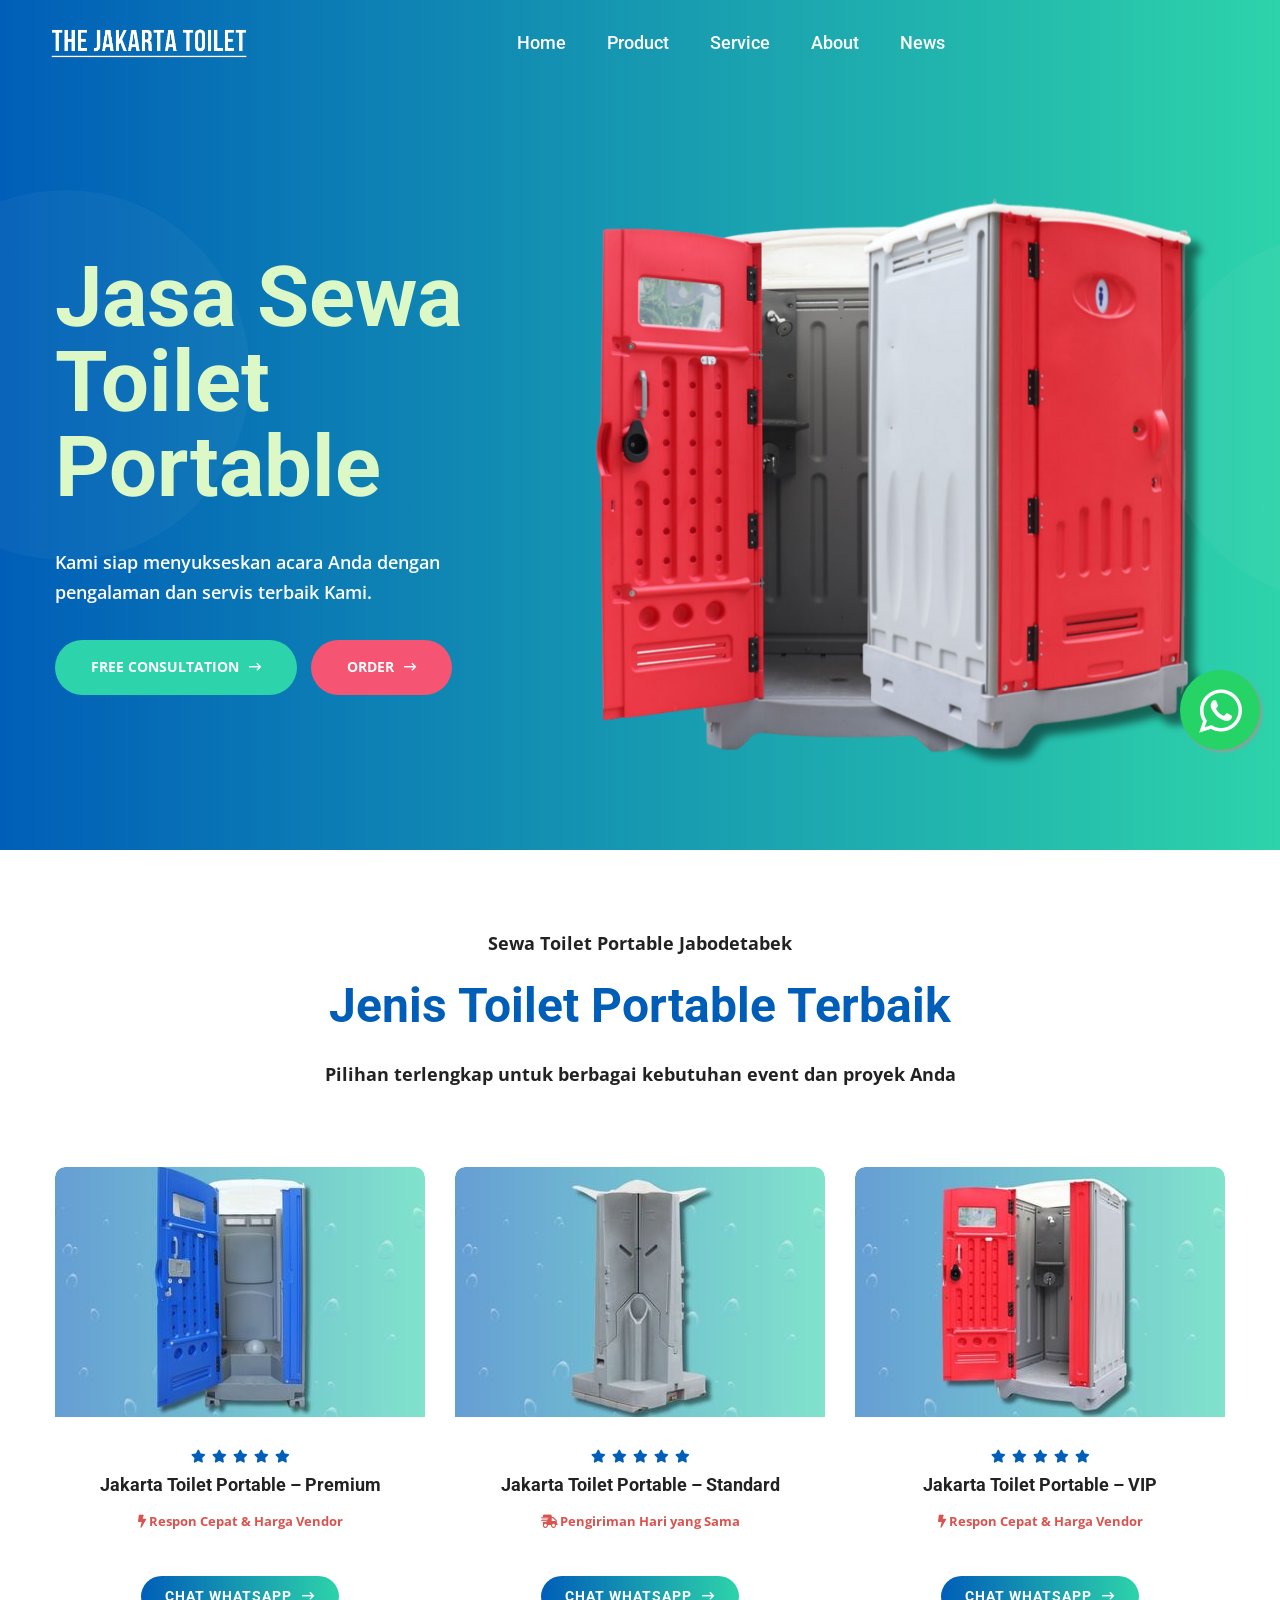
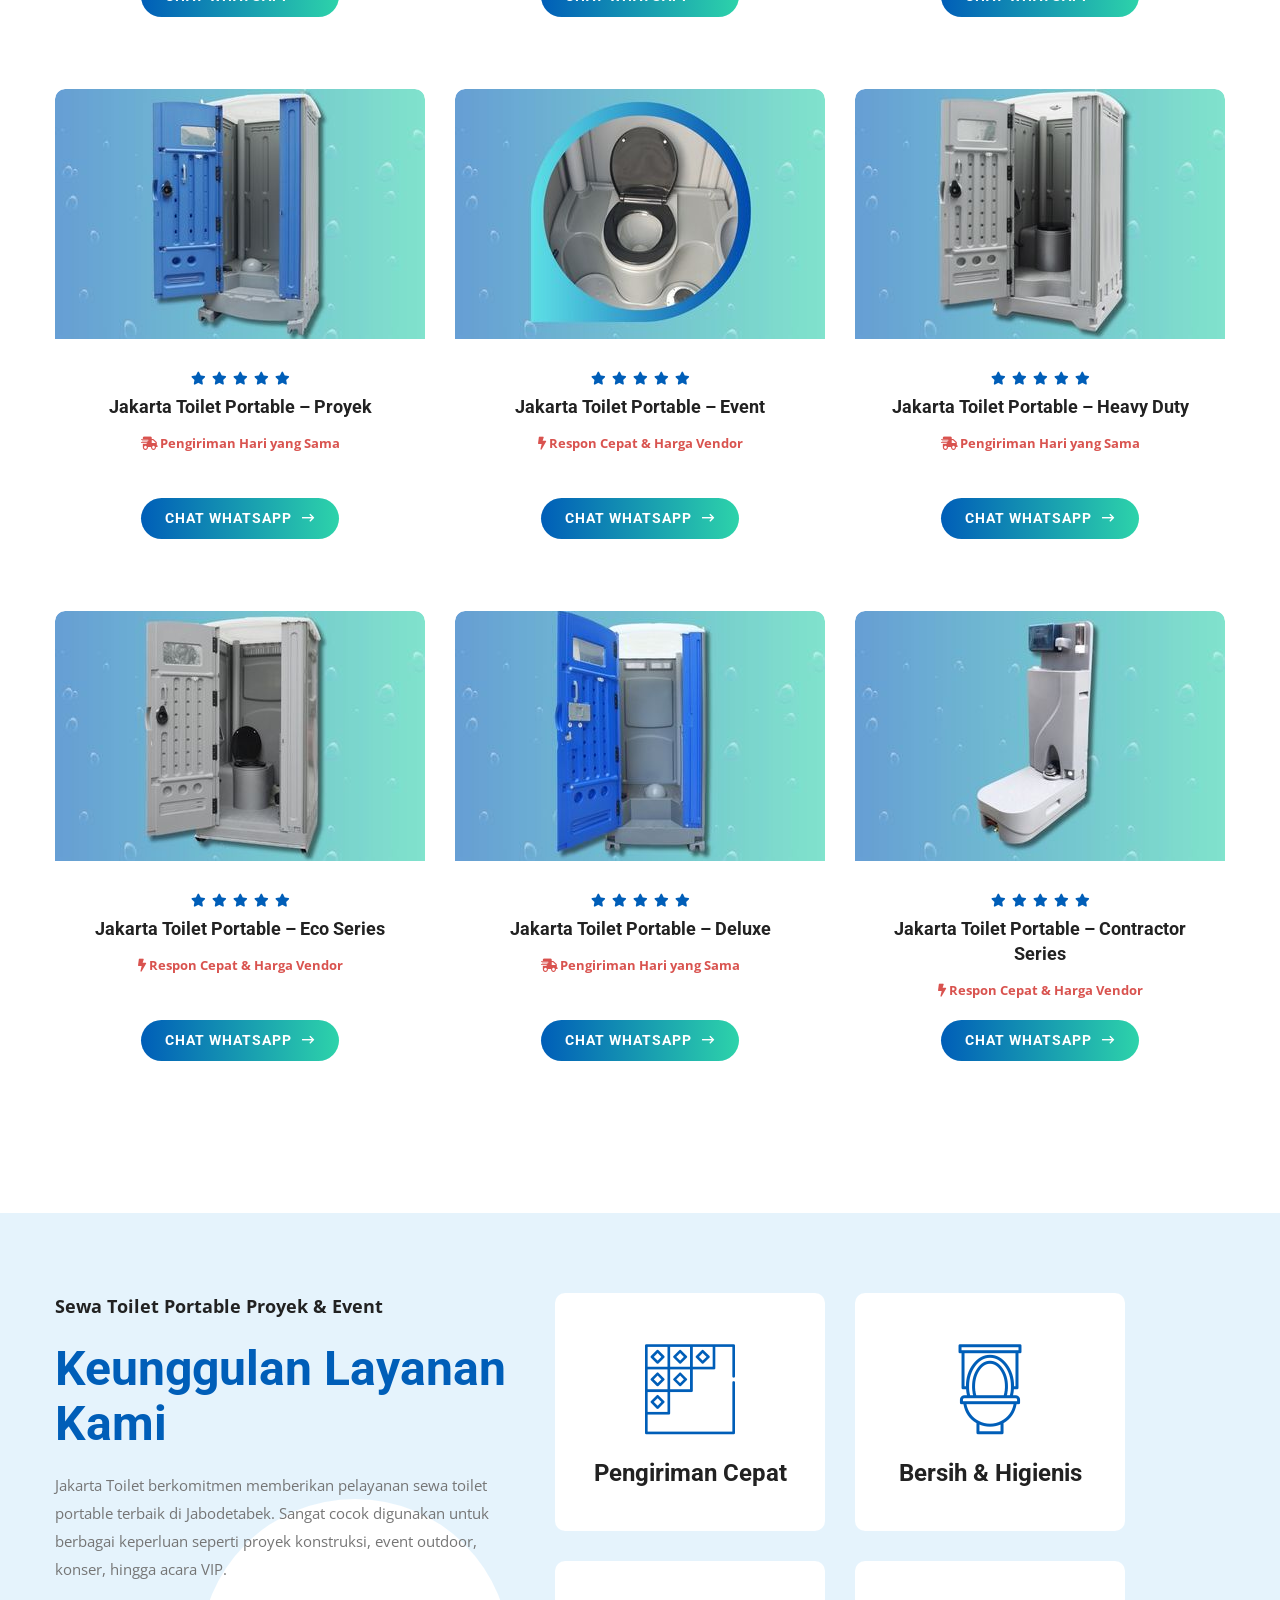
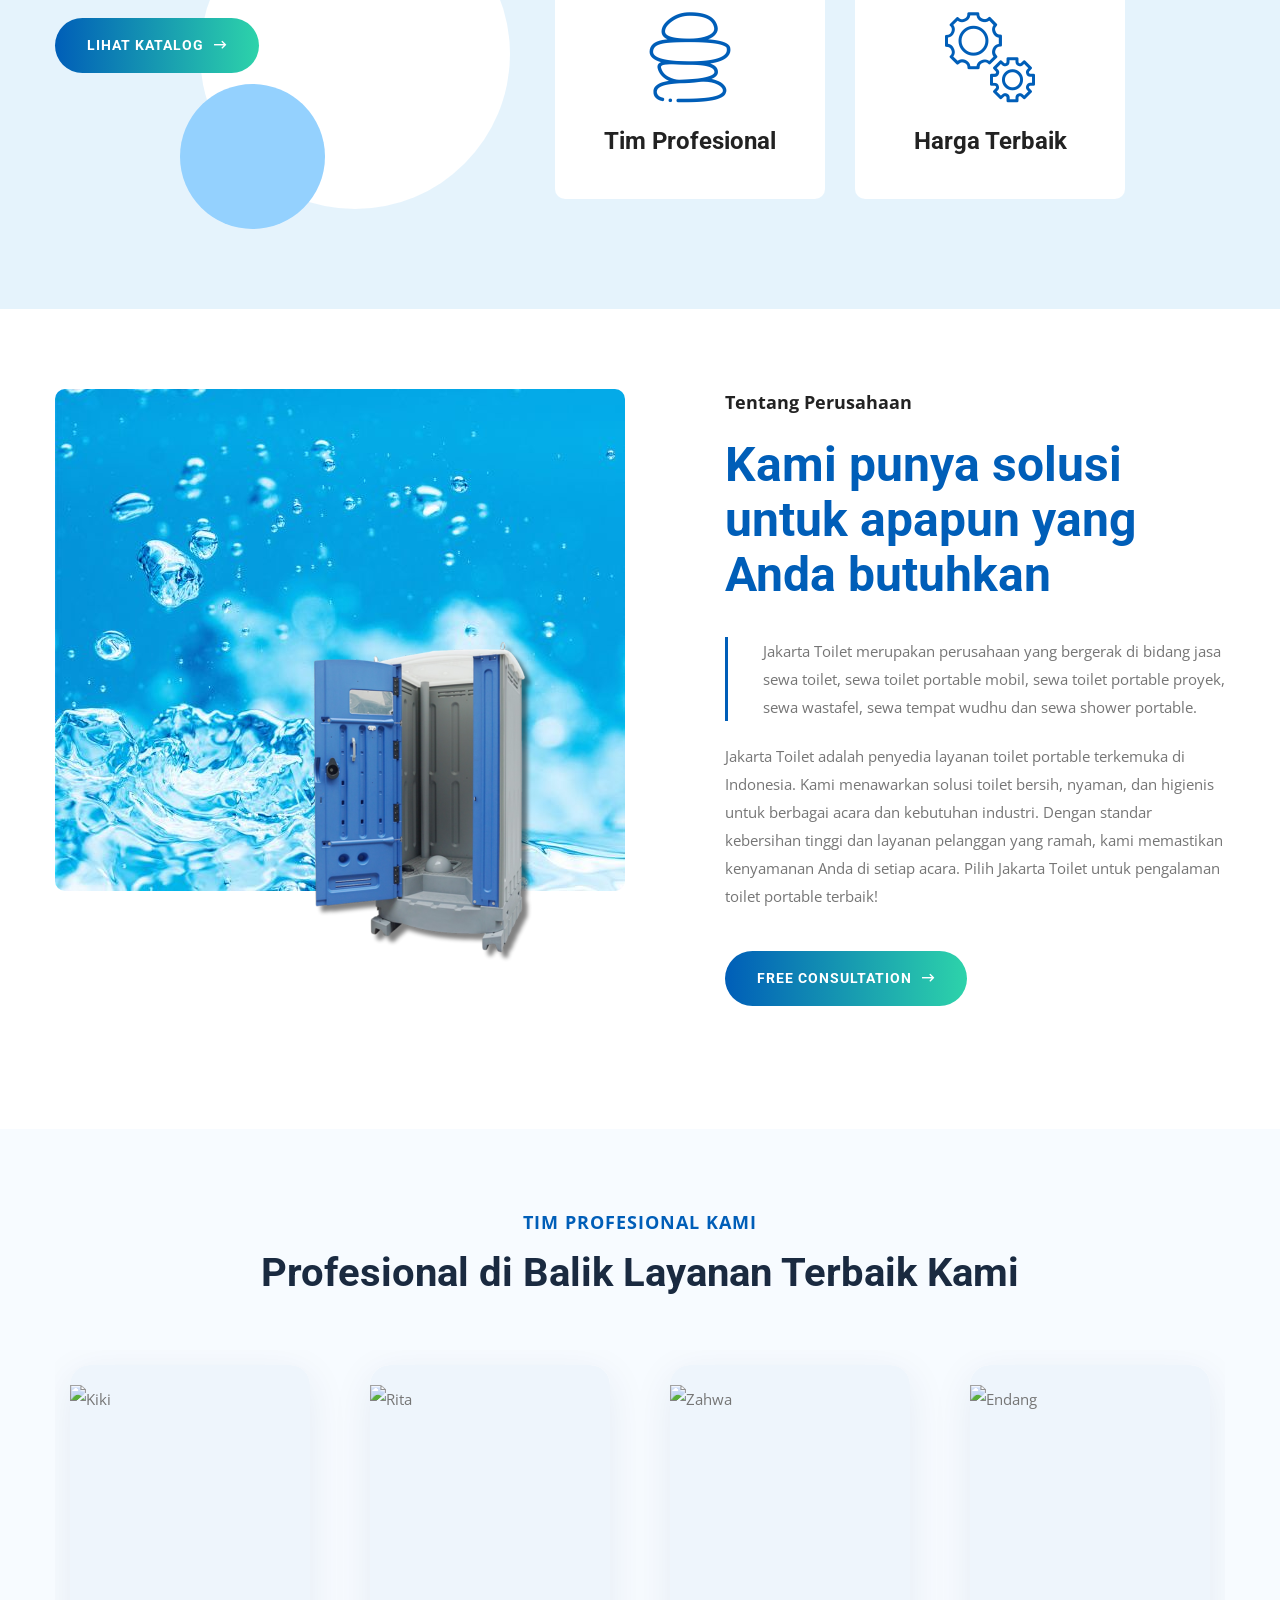
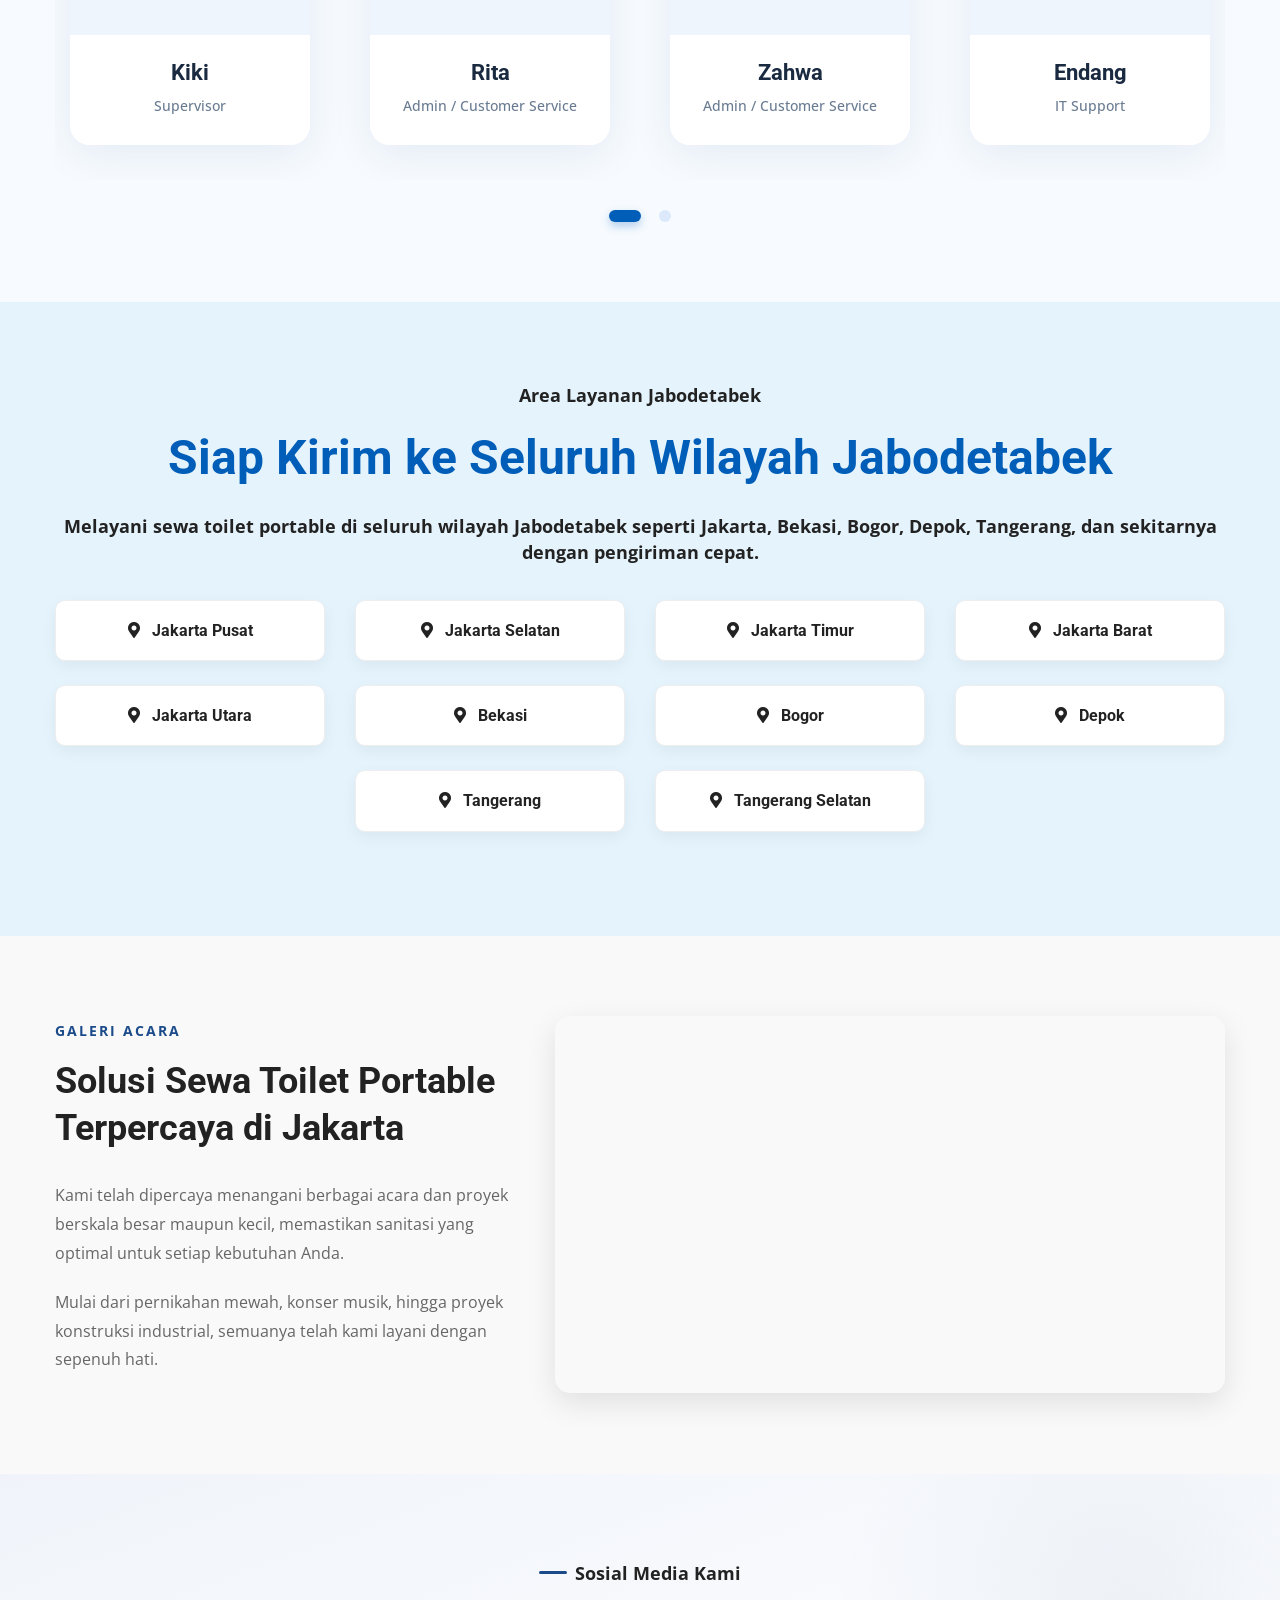
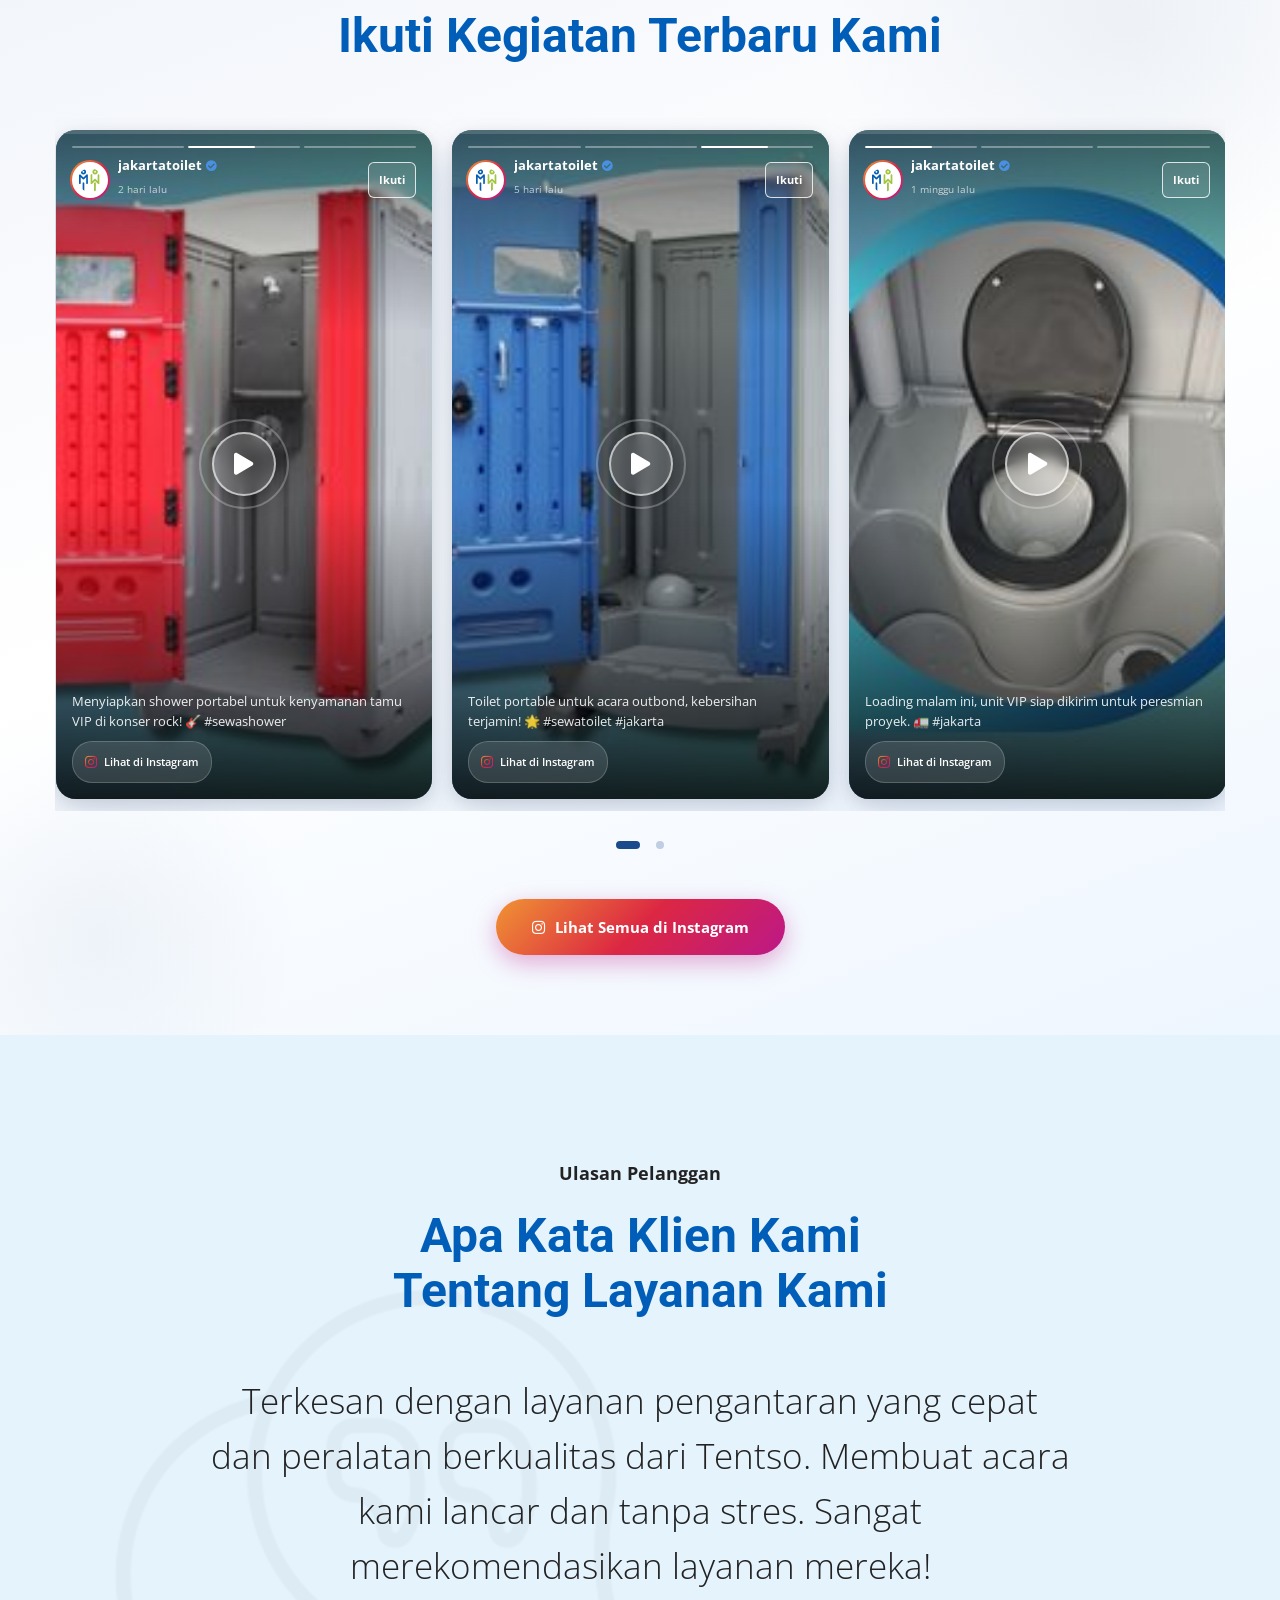
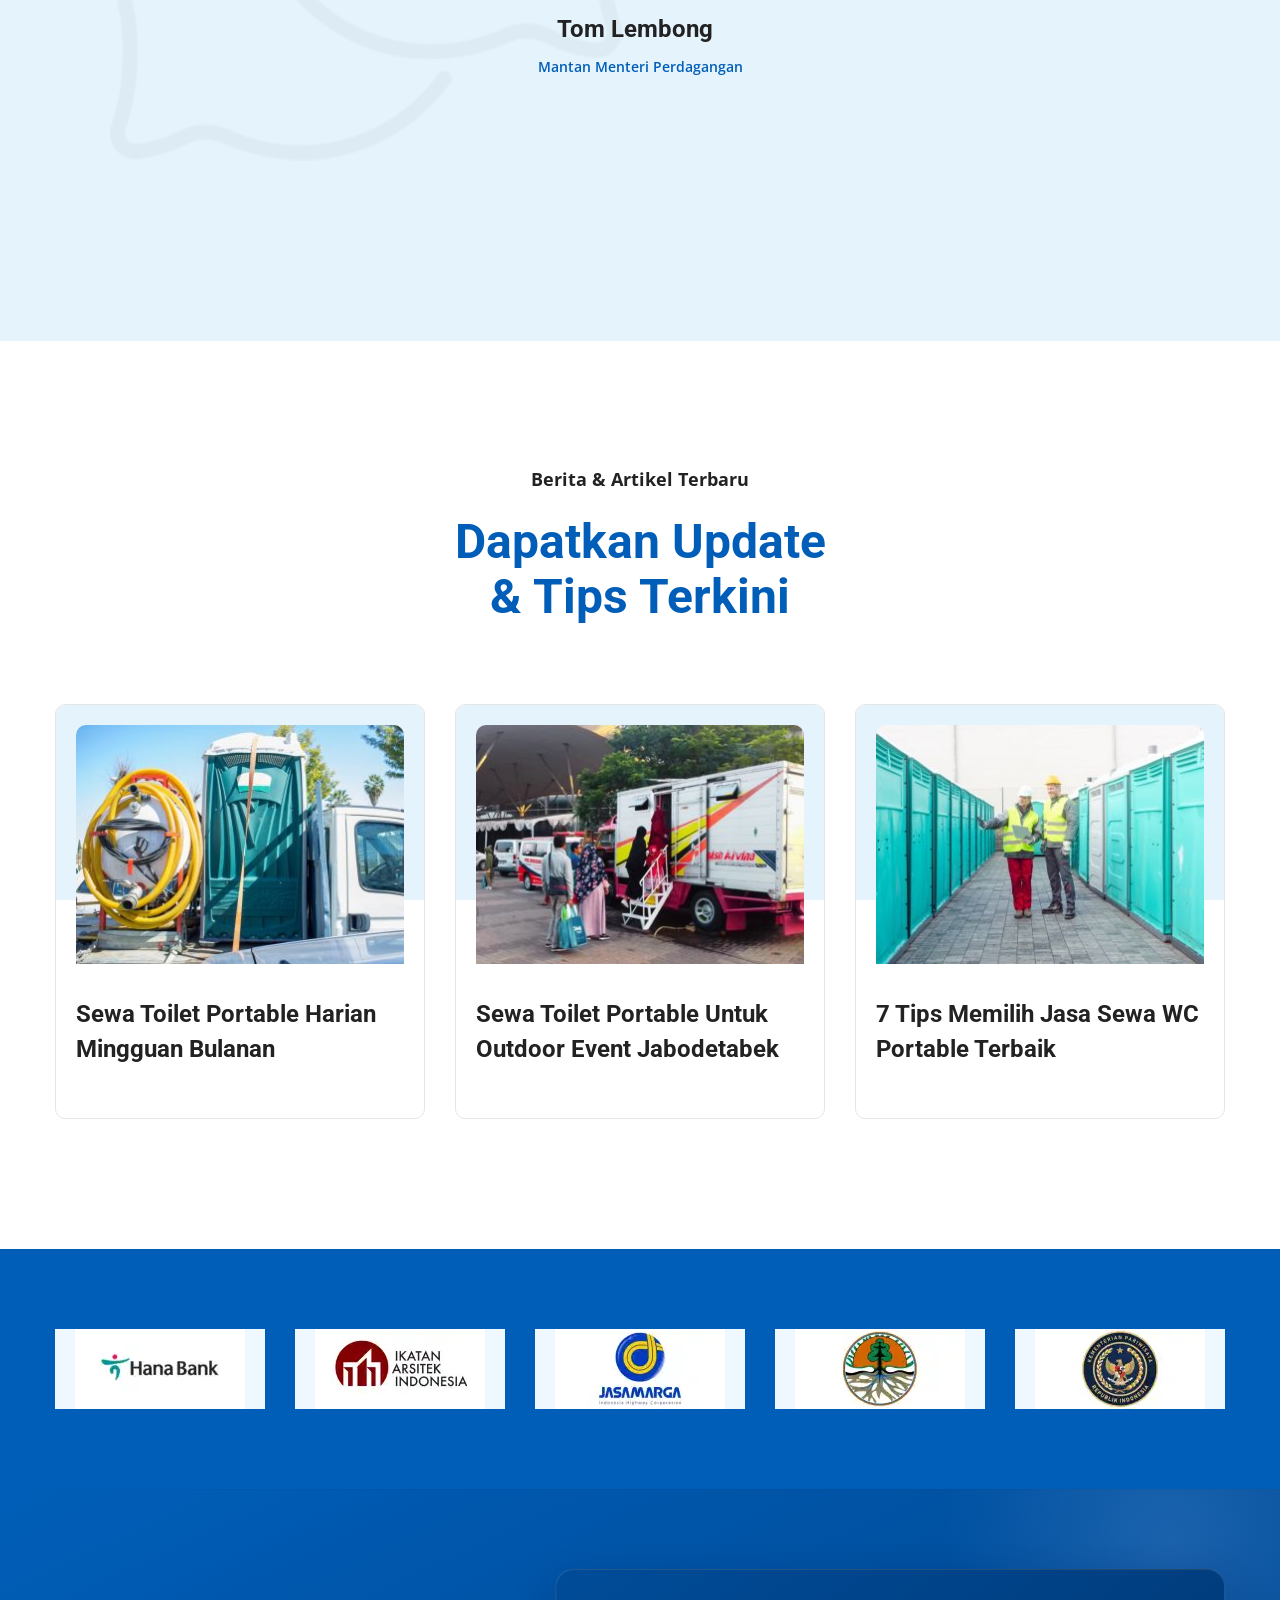
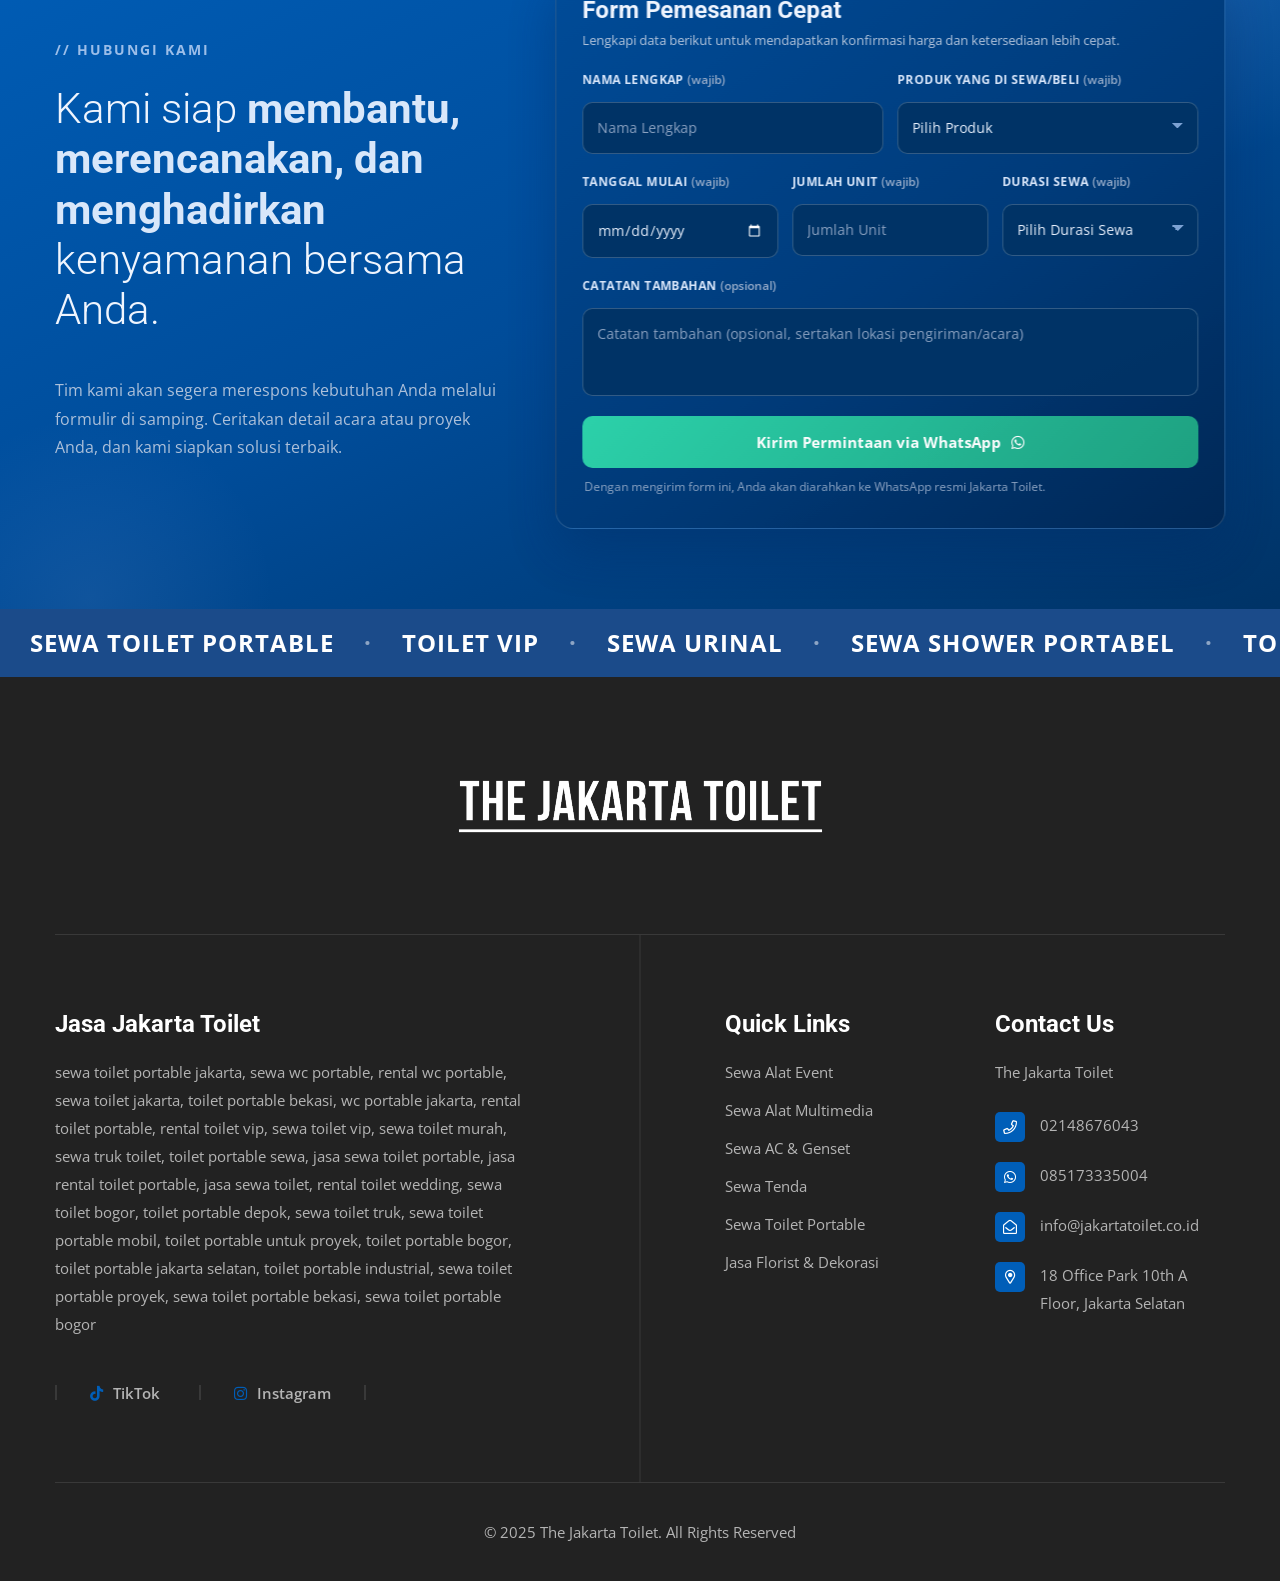
==== commit 78014de1: "style: penyesuaian posisi gambar pada section Tentang Perusahaan - Menambahkan aturan CSS `bottom: 8" ====
--- a/index.html
+++ b/index.html
@@ -274,7 +274,8 @@
                             data-wow-duration="1500ms">
                             <div class="inner-box">
                                 <figure class="image-box">
-                                    <img loading="lazy" decoding="async" src="assets/images/resource/shop/shop-7.jpg" alt="sewa toilet portable jakarta premium">
+                                    <img loading="lazy" decoding="async" src="assets/images/resource/shop/shop-7.jpg"
+                                        alt="sewa toilet portable jakarta premium">
                                 </figure>
                                 <div class="lower-content">
                                     <ul class="rating clearfix">
@@ -287,7 +288,9 @@
                                     <div class="text">
                                         <h3>Jakarta Toilet Portable – Premium</h3>
                                     </div>
-                                    <div class="urgency-text" style="color:#d9534f; font-size:13px; margin-bottom:8px; font-weight:700;"><i class="fas fa-bolt"></i> Respon Cepat & Harga Vendor</div>
+                                    <div class="urgency-text"
+                                        style="color:#d9534f; font-size:13px; margin-bottom:8px; font-weight:700;"><i
+                                            class="fas fa-bolt"></i> Respon Cepat & Harga Vendor</div>
                                     <div class="btn-box">
                                         <a href="https://api.whatsapp.com/send/?phone=6285173335004&text=Halo+%2AJakarta+Toilet%2A%21+Saya+mau+konsultasi+mengenai+Toilet+Portable+dan+lainnya+https://www.jakartatoilet.co.id/&type=phone_number&app_absent=0"
                                             target="_blank" class="theme-btn-one">Chat WhatsApp<i
@@ -302,7 +305,8 @@
                             data-wow-duration="1500ms">
                             <div class="inner-box">
                                 <figure class="image-box">
-                                    <img loading="lazy" decoding="async" src="assets/images/resource/shop/shop-1.jpg" alt="sewa toilet portable bekasi standard">
+                                    <img loading="lazy" decoding="async" src="assets/images/resource/shop/shop-1.jpg"
+                                        alt="sewa toilet portable bekasi standard">
                                 </figure>
                                 <div class="lower-content">
                                     <ul class="rating clearfix">
@@ -315,7 +319,9 @@
                                     <div class="text">
                                         <h3>Jakarta Toilet Portable – Standard</h3>
                                     </div>
-                                    <div class="urgency-text" style="color:#d9534f; font-size:13px; margin-bottom:8px; font-weight:700;"><i class="fas fa-shipping-fast"></i> Pengiriman Hari yang Sama</div>
+                                    <div class="urgency-text"
+                                        style="color:#d9534f; font-size:13px; margin-bottom:8px; font-weight:700;"><i
+                                            class="fas fa-shipping-fast"></i> Pengiriman Hari yang Sama</div>
                                     <div class="btn-box">
                                         <a href="https://api.whatsapp.com/send/?phone=6285173335004&text=Halo+%2AJakarta+Toilet%2A%21+Saya+mau+konsultasi+mengenai+Toilet+Portable+dan+lainnya+https://www.jakartatoilet.co.id/&type=phone_number&app_absent=0"
                                             target="_blank" class="theme-btn-one">Chat WhatsApp<i
@@ -330,7 +336,8 @@
                             data-wow-duration="1500ms">
                             <div class="inner-box">
                                 <figure class="image-box">
-                                    <img loading="lazy" decoding="async" src="assets/images/resource/shop/shop-2.jpg" alt="sewa toilet portable tangerang vip">
+                                    <img loading="lazy" decoding="async" src="assets/images/resource/shop/shop-2.jpg"
+                                        alt="sewa toilet portable tangerang vip">
                                 </figure>
                                 <div class="lower-content">
                                     <ul class="rating clearfix">
@@ -343,7 +350,9 @@
                                     <div class="text">
                                         <h3>Jakarta Toilet Portable – VIP</h3>
                                     </div>
-                                    <div class="urgency-text" style="color:#d9534f; font-size:13px; margin-bottom:8px; font-weight:700;"><i class="fas fa-bolt"></i> Respon Cepat & Harga Vendor</div>
+                                    <div class="urgency-text"
+                                        style="color:#d9534f; font-size:13px; margin-bottom:8px; font-weight:700;"><i
+                                            class="fas fa-bolt"></i> Respon Cepat & Harga Vendor</div>
                                     <div class="btn-box">
                                         <a href="https://api.whatsapp.com/send/?phone=6285173335004&text=Halo+%2AJakarta+Toilet%2A%21+Saya+mau+konsultasi+mengenai+Toilet+Portable+dan+lainnya+https://www.jakartatoilet.co.id/&type=phone_number&app_absent=0"
                                             target="_blank" class="theme-btn-one">Chat WhatsApp<i
@@ -358,7 +367,8 @@
                             data-wow-duration="1500ms">
                             <div class="inner-box">
                                 <figure class="image-box">
-                                    <img loading="lazy" decoding="async" src="assets/images/resource/shop/shop-3.jpg" alt="sewa toilet portable proyek jakarta">
+                                    <img loading="lazy" decoding="async" src="assets/images/resource/shop/shop-3.jpg"
+                                        alt="sewa toilet portable proyek jakarta">
                                 </figure>
                                 <div class="lower-content">
                                     <ul class="rating clearfix">
@@ -371,7 +381,9 @@
                                     <div class="text">
                                         <h3>Jakarta Toilet Portable – Proyek</h3>
                                     </div>
-                                    <div class="urgency-text" style="color:#d9534f; font-size:13px; margin-bottom:8px; font-weight:700;"><i class="fas fa-shipping-fast"></i> Pengiriman Hari yang Sama</div>
+                                    <div class="urgency-text"
+                                        style="color:#d9534f; font-size:13px; margin-bottom:8px; font-weight:700;"><i
+                                            class="fas fa-shipping-fast"></i> Pengiriman Hari yang Sama</div>
                                     <div class="btn-box">
                                         <a href="https://api.whatsapp.com/send/?phone=6285173335004&text=Halo+%2AJakarta+Toilet%2A%21+Saya+mau+konsultasi+mengenai+Toilet+Portable+dan+lainnya+https://www.jakartatoilet.co.id/&type=phone_number&app_absent=0"
                                             target="_blank" class="theme-btn-one">Chat WhatsApp<i
@@ -386,7 +398,8 @@
                             data-wow-duration="1500ms">
                             <div class="inner-box">
                                 <figure class="image-box">
-                                    <img loading="lazy" decoding="async" src="assets/images/resource/shop/shop-4.jpg" alt="sewa toilet portable event jakarta">
+                                    <img loading="lazy" decoding="async" src="assets/images/resource/shop/shop-4.jpg"
+                                        alt="sewa toilet portable event jakarta">
                                 </figure>
                                 <div class="lower-content">
                                     <ul class="rating clearfix">
@@ -399,7 +412,9 @@
                                     <div class="text">
                                         <h3>Jakarta Toilet Portable – Event</h3>
                                     </div>
-                                    <div class="urgency-text" style="color:#d9534f; font-size:13px; margin-bottom:8px; font-weight:700;"><i class="fas fa-bolt"></i> Respon Cepat & Harga Vendor</div>
+                                    <div class="urgency-text"
+                                        style="color:#d9534f; font-size:13px; margin-bottom:8px; font-weight:700;"><i
+                                            class="fas fa-bolt"></i> Respon Cepat & Harga Vendor</div>
                                     <div class="btn-box">
                                         <a href="https://api.whatsapp.com/send/?phone=6285173335004&text=Halo+%2AJakarta+Toilet%2A%21+Saya+mau+konsultasi+mengenai+Toilet+Portable+dan+lainnya+https://www.jakartatoilet.co.id/&type=phone_number&app_absent=0"
                                             target="_blank" class="theme-btn-one">Chat WhatsApp<i
@@ -414,7 +429,8 @@
                             data-wow-duration="1500ms">
                             <div class="inner-box">
                                 <figure class="image-box">
-                                    <img loading="lazy" decoding="async" src="assets/images/resource/shop/shop-5.jpg" alt="sewa toilet portable depok heavy duty">
+                                    <img loading="lazy" decoding="async" src="assets/images/resource/shop/shop-5.jpg"
+                                        alt="sewa toilet portable depok heavy duty">
                                 </figure>
                                 <div class="lower-content">
                                     <ul class="rating clearfix">
@@ -427,7 +443,9 @@
                                     <div class="text">
                                         <h3>Jakarta Toilet Portable – Heavy Duty</h3>
                                     </div>
-                                    <div class="urgency-text" style="color:#d9534f; font-size:13px; margin-bottom:8px; font-weight:700;"><i class="fas fa-shipping-fast"></i> Pengiriman Hari yang Sama</div>
+                                    <div class="urgency-text"
+                                        style="color:#d9534f; font-size:13px; margin-bottom:8px; font-weight:700;"><i
+                                            class="fas fa-shipping-fast"></i> Pengiriman Hari yang Sama</div>
                                     <div class="btn-box">
                                         <a href="https://api.whatsapp.com/send/?phone=6285173335004&text=Halo+%2AJakarta+Toilet%2A%21+Saya+mau+konsultasi+mengenai+Toilet+Portable+dan+lainnya+https://www.jakartatoilet.co.id/&type=phone_number&app_absent=0"
                                             target="_blank" class="theme-btn-one">Chat WhatsApp<i
@@ -442,7 +460,8 @@
                             data-wow-duration="1500ms">
                             <div class="inner-box">
                                 <figure class="image-box">
-                                    <img loading="lazy" decoding="async" src="assets/images/resource/shop/shop-6.jpg" alt="sewa toilet portable bogor eco series">
+                                    <img loading="lazy" decoding="async" src="assets/images/resource/shop/shop-6.jpg"
+                                        alt="sewa toilet portable bogor eco series">
                                 </figure>
                                 <div class="lower-content">
                                     <ul class="rating clearfix">
@@ -455,7 +474,9 @@
                                     <div class="text">
                                         <h3>Jakarta Toilet Portable – Eco Series</h3>
                                     </div>
-                                    <div class="urgency-text" style="color:#d9534f; font-size:13px; margin-bottom:8px; font-weight:700;"><i class="fas fa-bolt"></i> Respon Cepat & Harga Vendor</div>
+                                    <div class="urgency-text"
+                                        style="color:#d9534f; font-size:13px; margin-bottom:8px; font-weight:700;"><i
+                                            class="fas fa-bolt"></i> Respon Cepat & Harga Vendor</div>
                                     <div class="btn-box">
                                         <a href="https://api.whatsapp.com/send/?phone=6285173335004&text=Halo+%2AJakarta+Toilet%2A%21+Saya+mau+konsultasi+mengenai+Toilet+Portable+dan+lainnya+https://www.jakartatoilet.co.id/&type=phone_number&app_absent=0"
                                             target="_blank" class="theme-btn-one">Chat WhatsApp<i
@@ -470,7 +491,8 @@
                             data-wow-duration="1500ms">
                             <div class="inner-box">
                                 <figure class="image-box">
-                                    <img loading="lazy" decoding="async" src="assets/images/resource/shop/shop-7.jpg" alt="harga sewa toilet portable jakarta deluxe">
+                                    <img loading="lazy" decoding="async" src="assets/images/resource/shop/shop-7.jpg"
+                                        alt="harga sewa toilet portable jakarta deluxe">
                                 </figure>
                                 <div class="lower-content">
                                     <ul class="rating clearfix">
@@ -483,7 +505,9 @@
                                     <div class="text">
                                         <h3>Jakarta Toilet Portable – Deluxe</h3>
                                     </div>
-                                    <div class="urgency-text" style="color:#d9534f; font-size:13px; margin-bottom:8px; font-weight:700;"><i class="fas fa-shipping-fast"></i> Pengiriman Hari yang Sama</div>
+                                    <div class="urgency-text"
+                                        style="color:#d9534f; font-size:13px; margin-bottom:8px; font-weight:700;"><i
+                                            class="fas fa-shipping-fast"></i> Pengiriman Hari yang Sama</div>
                                     <div class="btn-box">
                                         <a href="https://api.whatsapp.com/send/?phone=6285173335004&text=Halo+%2AJakarta+Toilet%2A%21+Saya+mau+konsultasi+mengenai+Toilet+Portable+dan+lainnya+https://www.jakartatoilet.co.id/&type=phone_number&app_absent=0"
                                             target="_blank" class="theme-btn-one">Chat WhatsApp<i
@@ -498,7 +522,8 @@
                             data-wow-duration="1500ms">
                             <div class="inner-box">
                                 <figure class="image-box">
-                                    <img loading="lazy" decoding="async" src="assets/images/resource/shop/shop-8.jpg" alt="rental toilet proyek jabodetabek contractor">
+                                    <img loading="lazy" decoding="async" src="assets/images/resource/shop/shop-8.jpg"
+                                        alt="rental toilet proyek jabodetabek contractor">
                                 </figure>
                                 <div class="lower-content">
                                     <ul class="rating clearfix">
@@ -511,7 +536,9 @@
                                     <div class="text">
                                         <h3>Jakarta Toilet Portable – Contractor Series</h3>
                                     </div>
-                                    <div class="urgency-text" style="color:#d9534f; font-size:13px; margin-bottom:8px; font-weight:700;"><i class="fas fa-bolt"></i> Respon Cepat & Harga Vendor</div>
+                                    <div class="urgency-text"
+                                        style="color:#d9534f; font-size:13px; margin-bottom:8px; font-weight:700;"><i
+                                            class="fas fa-bolt"></i> Respon Cepat & Harga Vendor</div>
                                     <div class="btn-box">
                                         <a href="https://api.whatsapp.com/send/?phone=6285173335004&text=Halo+%2AJakarta+Toilet%2A%21+Saya+mau+konsultasi+mengenai+Toilet+Portable+dan+lainnya+https://www.jakartatoilet.co.id/&type=phone_number&app_absent=0"
                                             target="_blank" class="theme-btn-one">Chat WhatsApp<i
@@ -543,7 +570,9 @@
                                     <h2>Keunggulan Layanan Kami</h2>
                                 </div>
                                 <div class="text">
-                                    <p>Jakarta Toilet berkomitmen memberikan pelayanan sewa toilet portable terbaik di Jabodetabek. Sangat cocok digunakan untuk berbagai keperluan seperti proyek konstruksi, event outdoor, konser, hingga acara VIP.</p>
+                                    <p>Jakarta Toilet berkomitmen memberikan pelayanan sewa toilet portable terbaik di
+                                        Jabodetabek. Sangat cocok digunakan untuk berbagai keperluan seperti proyek
+                                        konstruksi, event outdoor, konser, hingga acara VIP.</p>
                                 </div>
                                 <div class="btn-box">
                                     <a href="assets/file/katalog-jakarta-toilet.pdf" target="_blank"
@@ -604,10 +633,10 @@
                     <div class="col-lg-6 col-md-12 col-sm-12 image-column">
                         <div class="image_block_1">
                             <div class="image-box">
-                                <figure class="image image-1 paroller"><img loading="lazy" decoding="async" src="assets/images/resource/about-1.jpg"
-                                        alt=""></figure>
-                                <figure class="image image-2 paroller-2"><img loading="lazy" decoding="async" src="assets/images/resource/about-2.png"
-                                        alt=""></figure>
+                                <figure class="image image-1 paroller"><img loading="lazy" decoding="async"
+                                        src="assets/images/resource/about-1.jpg" alt=""></figure>
+                                <figure class="image image-2 paroller-2"><img loading="lazy" decoding="async"
+                                        src="assets/images/resource/about-2.png" alt=""></figure>
                             </div>
                         </div>
                     </div>
@@ -649,19 +678,20 @@
                     <h2>Profesional di Balik Layanan Terbaik Kami</h2>
                 </div>
                 <div class="team-carousel owl-carousel owl-theme" data-aos="fade-up" data-aos-delay="200">
-                    
+
                     <!-- Team Block 1 -->
                     <div class="team-card">
                         <div class="card-inner">
                             <div class="image-box">
                                 <img src="https://tentso.co.id/wp-content/uploads/2025/12/2-400x400.png" alt="Rochim">
                                 <div class="social-links">
-                                    <a href="https://api.whatsapp.com/send/?phone=6285173335004&text=Halo+%2AJakarta+Toilet%2A%21+Saya+mau+konsultasi+mengenai+Toilet+Portable+dan+lainnya+https://www.jakartatoilet.co.id/&type=phone_number&app_absent=0" target="_blank" class="konsultasi-btn">Konsultasi Gratis</a>
+                                    <a href="https://api.whatsapp.com/send/?phone=6285173335004&text=Halo+%2AJakarta+Toilet%2A%21+Saya+mau+konsultasi+mengenai+Toilet+Portable+dan+lainnya+https://www.jakartatoilet.co.id/&type=phone_number&app_absent=0"
+                                        target="_blank" class="konsultasi-btn">Konsultasi Gratis</a>
                                 </div>
                             </div>
                             <div class="lower-content">
                                 <h3>Rochim</h3>
-                                <span class="designation">General Manager</span>
+                                <span class="designation">Direktur</span>
                             </div>
                         </div>
                     </div>
@@ -672,7 +702,8 @@
                             <div class="image-box">
                                 <img src="https://tentso.co.id/wp-content/uploads/2025/12/7-400x400.png" alt="Kiki">
                                 <div class="social-links">
-                                    <a href="https://api.whatsapp.com/send/?phone=6285173335004&text=Halo+%2AJakarta+Toilet%2A%21+Saya+mau+konsultasi+mengenai+Toilet+Portable+dan+lainnya+https://www.jakartatoilet.co.id/&type=phone_number&app_absent=0" target="_blank" class="konsultasi-btn">Konsultasi Gratis</a>
+                                    <a href="https://api.whatsapp.com/send/?phone=6285173335004&text=Halo+%2AJakarta+Toilet%2A%21+Saya+mau+konsultasi+mengenai+Toilet+Portable+dan+lainnya+https://www.jakartatoilet.co.id/&type=phone_number&app_absent=0"
+                                        target="_blank" class="konsultasi-btn">Konsultasi Gratis</a>
                                 </div>
                             </div>
                             <div class="lower-content">
@@ -688,7 +719,8 @@
                             <div class="image-box">
                                 <img src="https://tentso.co.id/wp-content/uploads/2026/04/rita.png" alt="Rita">
                                 <div class="social-links">
-                                    <a href="https://api.whatsapp.com/send/?phone=6285173335004&text=Halo+%2AJakarta+Toilet%2A%21+Saya+mau+konsultasi+mengenai+Toilet+Portable+dan+lainnya+https://www.jakartatoilet.co.id/&type=phone_number&app_absent=0" target="_blank" class="konsultasi-btn">Konsultasi Gratis</a>
+                                    <a href="https://api.whatsapp.com/send/?phone=6285173335004&text=Halo+%2AJakarta+Toilet%2A%21+Saya+mau+konsultasi+mengenai+Toilet+Portable+dan+lainnya+https://www.jakartatoilet.co.id/&type=phone_number&app_absent=0"
+                                        target="_blank" class="konsultasi-btn">Konsultasi Gratis</a>
                                 </div>
                             </div>
                             <div class="lower-content">
@@ -704,7 +736,8 @@
                             <div class="image-box">
                                 <img src="https://tentso.co.id/wp-content/uploads/2026/02/17-400x400.png" alt="Zahwa">
                                 <div class="social-links">
-                                    <a href="https://api.whatsapp.com/send/?phone=6285173335004&text=Halo+%2AJakarta+Toilet%2A%21+Saya+mau+konsultasi+mengenai+Toilet+Portable+dan+lainnya+https://www.jakartatoilet.co.id/&type=phone_number&app_absent=0" target="_blank" class="konsultasi-btn">Konsultasi Gratis</a>
+                                    <a href="https://api.whatsapp.com/send/?phone=6285173335004&text=Halo+%2AJakarta+Toilet%2A%21+Saya+mau+konsultasi+mengenai+Toilet+Portable+dan+lainnya+https://www.jakartatoilet.co.id/&type=phone_number&app_absent=0"
+                                        target="_blank" class="konsultasi-btn">Konsultasi Gratis</a>
                                 </div>
                             </div>
                             <div class="lower-content">
@@ -718,9 +751,11 @@
                     <div class="team-card">
                         <div class="card-inner">
                             <div class="image-box">
-                                <img src="https://tentso.co.id/wp-content/uploads/2025/03/IT-Manager-Tentso.png" alt="Endang">
+                                <img src="https://tentso.co.id/wp-content/uploads/2025/03/IT-Manager-Tentso.png"
+                                    alt="Endang">
                                 <div class="social-links">
-                                    <a href="https://api.whatsapp.com/send/?phone=6285173335004&text=Halo+%2AJakarta+Toilet%2A%21+Saya+mau+konsultasi+mengenai+Toilet+Portable+dan+lainnya+https://www.jakartatoilet.co.id/&type=phone_number&app_absent=0" target="_blank" class="konsultasi-btn">Konsultasi Gratis</a>
+                                    <a href="https://api.whatsapp.com/send/?phone=6285173335004&text=Halo+%2AJakarta+Toilet%2A%21+Saya+mau+konsultasi+mengenai+Toilet+Portable+dan+lainnya+https://www.jakartatoilet.co.id/&type=phone_number&app_absent=0"
+                                        target="_blank" class="konsultasi-btn">Konsultasi Gratis</a>
                                 </div>
                             </div>
                             <div class="lower-content">
@@ -742,7 +777,8 @@
                     <p>Area Layanan Jabodetabek</p>
                     <h2>Siap Kirim ke Seluruh Wilayah Jabodetabek</h2>
                     <br>
-                    <p>Melayani sewa toilet portable di seluruh wilayah Jabodetabek seperti Jakarta, Bekasi, Bogor, Depok, Tangerang, dan sekitarnya dengan pengiriman cepat.</p>
+                    <p>Melayani sewa toilet portable di seluruh wilayah Jabodetabek seperti Jakarta, Bekasi, Bogor,
+                        Depok, Tangerang, dan sekitarnya dengan pengiriman cepat.</p>
                 </div>
                 <div class="row clearfix justify-content-center">
                     <div class="col-lg-3 col-md-4 col-sm-6 mb-4">
@@ -817,10 +853,10 @@
                     <div class="col-lg-7 col-md-12 col-sm-12 image-column" data-aos="fade-left">
                         <div class="video-box"
                             style="border-radius: 15px; overflow: hidden; box-shadow: 0 10px 30px rgba(0,0,0,0.1); position: relative; width: 100%; aspect-ratio: 16/9;">
-                            <iframe loading="lazy" width="100%" height="100%" 
+                            <iframe loading="lazy" width="100%" height="100%"
                                 src="https://www.youtube.com/embed/0QbI_lm2hb4?autoplay=1&mute=1&loop=1&playlist=0QbI_lm2hb4&controls=0&rel=0"
-                                title="YouTube video player" frameborder="0" 
-                                allow="accelerometer; autoplay; clipboard-write; encrypted-media; gyroscope; picture-in-picture" 
+                                title="YouTube video player" frameborder="0"
+                                allow="accelerometer; autoplay; clipboard-write; encrypted-media; gyroscope; picture-in-picture"
                                 allowfullscreen style="pointer-events: none;">
                             </iframe>
                         </div>
@@ -841,7 +877,8 @@
 
                     <!-- Reel 1 -->
                     <div class="reel-card">
-                        <img class="reel-bg" loading="lazy" decoding="async" src="assets/images/resource/shop/shop-1.jpg" alt="Sewa Urinal Portable Lari Pagi">
+                        <img class="reel-bg" loading="lazy" decoding="async"
+                            src="assets/images/resource/shop/shop-1.jpg" alt="Sewa Urinal Portable Lari Pagi">
                         <div class="reel-overlay">
                             <!-- Top: header -->
                             <div class="reel-top">
@@ -850,10 +887,12 @@
                                 </div>
                                 <div class="reel-header">
                                     <div class="reel-avatar-wrap">
-                                        <img class="reel-header-avatar" loading="lazy" src="assets/images/favicon.png" alt="Jakarta Toilet">
+                                        <img class="reel-header-avatar" loading="lazy" src="assets/images/favicon.png"
+                                            alt="Jakarta Toilet">
                                     </div>
                                     <div class="reel-header-info">
-                                        <div class="reel-username">jakartatoilet <i class="fas fa-check-circle verified-icon"></i></div>
+                                        <div class="reel-username">jakartatoilet <i
+                                                class="fas fa-check-circle verified-icon"></i></div>
                                         <div class="reel-time">Baru saja</div>
                                     </div>
                                     <span class="reel-follow-btn">Ikuti</span>
@@ -861,14 +900,17 @@
                             </div>
                             <!-- Center: play -->
                             <div class="reel-body">
-                                <a href="https://www.instagram.com/jakartatoilet/" target="_blank" class="reel-play-btn">
+                                <a href="https://www.instagram.com/jakartatoilet/" target="_blank"
+                                    class="reel-play-btn">
                                     <i class="fas fa-play"></i>
                                 </a>
                             </div>
                             <!-- Bottom: caption -->
                             <div class="reel-footer">
-                                <p class="reel-caption">Sewa urinal portable untuk acara lari pagi ini berjalan sukses! 🏃 #jakartatoilet</p>
-                                <a href="https://www.instagram.com/jakartatoilet/" target="_blank" class="reel-ig-badge">
+                                <p class="reel-caption">Sewa urinal portable untuk acara lari pagi ini berjalan sukses!
+                                    🏃 #jakartatoilet</p>
+                                <a href="https://www.instagram.com/jakartatoilet/" target="_blank"
+                                    class="reel-ig-badge">
                                     <i class="fab fa-instagram"></i> Lihat di Instagram
                                 </a>
                             </div>
@@ -892,7 +934,8 @@
 
                     <!-- Reel 2 -->
                     <div class="reel-card">
-                        <img class="reel-bg" loading="lazy" decoding="async" src="assets/images/resource/shop/shop-2.jpg" alt="Sewa Shower Portable Konser">
+                        <img class="reel-bg" loading="lazy" decoding="async"
+                            src="assets/images/resource/shop/shop-2.jpg" alt="Sewa Shower Portable Konser">
                         <div class="reel-overlay">
                             <div class="reel-top">
                                 <div class="reel-progress-bars">
@@ -900,23 +943,28 @@
                                 </div>
                                 <div class="reel-header">
                                     <div class="reel-avatar-wrap">
-                                        <img class="reel-header-avatar" loading="lazy" src="assets/images/favicon.png" alt="Jakarta Toilet">
+                                        <img class="reel-header-avatar" loading="lazy" src="assets/images/favicon.png"
+                                            alt="Jakarta Toilet">
                                     </div>
                                     <div class="reel-header-info">
-                                        <div class="reel-username">jakartatoilet <i class="fas fa-check-circle verified-icon"></i></div>
+                                        <div class="reel-username">jakartatoilet <i
+                                                class="fas fa-check-circle verified-icon"></i></div>
                                         <div class="reel-time">2 hari lalu</div>
                                     </div>
                                     <span class="reel-follow-btn">Ikuti</span>
                                 </div>
                             </div>
                             <div class="reel-body">
-                                <a href="https://www.instagram.com/jakartatoilet/" target="_blank" class="reel-play-btn">
+                                <a href="https://www.instagram.com/jakartatoilet/" target="_blank"
+                                    class="reel-play-btn">
                                     <i class="fas fa-play"></i>
                                 </a>
                             </div>
                             <div class="reel-footer">
-                                <p class="reel-caption">Menyiapkan shower portabel untuk kenyamanan tamu VIP di konser rock! 🎸 #sewashower</p>
-                                <a href="https://www.instagram.com/jakartatoilet/" target="_blank" class="reel-ig-badge">
+                                <p class="reel-caption">Menyiapkan shower portabel untuk kenyamanan tamu VIP di konser
+                                    rock! 🎸 #sewashower</p>
+                                <a href="https://www.instagram.com/jakartatoilet/" target="_blank"
+                                    class="reel-ig-badge">
                                     <i class="fab fa-instagram"></i> Lihat di Instagram
                                 </a>
                             </div>
@@ -939,7 +987,8 @@
 
                     <!-- Reel 3 -->
                     <div class="reel-card">
-                        <img class="reel-bg" loading="lazy" decoding="async" src="assets/images/resource/shop/shop-3.jpg" alt="Toilet Portable Outbond">
+                        <img class="reel-bg" loading="lazy" decoding="async"
+                            src="assets/images/resource/shop/shop-3.jpg" alt="Toilet Portable Outbond">
                         <div class="reel-overlay">
                             <div class="reel-top">
                                 <div class="reel-progress-bars">
@@ -947,23 +996,28 @@
                                 </div>
                                 <div class="reel-header">
                                     <div class="reel-avatar-wrap">
-                                        <img class="reel-header-avatar" loading="lazy" src="assets/images/favicon.png" alt="Jakarta Toilet">
+                                        <img class="reel-header-avatar" loading="lazy" src="assets/images/favicon.png"
+                                            alt="Jakarta Toilet">
                                     </div>
                                     <div class="reel-header-info">
-                                        <div class="reel-username">jakartatoilet <i class="fas fa-check-circle verified-icon"></i></div>
+                                        <div class="reel-username">jakartatoilet <i
+                                                class="fas fa-check-circle verified-icon"></i></div>
                                         <div class="reel-time">5 hari lalu</div>
                                     </div>
                                     <span class="reel-follow-btn">Ikuti</span>
                                 </div>
                             </div>
                             <div class="reel-body">
-                                <a href="https://www.instagram.com/jakartatoilet/" target="_blank" class="reel-play-btn">
+                                <a href="https://www.instagram.com/jakartatoilet/" target="_blank"
+                                    class="reel-play-btn">
                                     <i class="fas fa-play"></i>
                                 </a>
                             </div>
                             <div class="reel-footer">
-                                <p class="reel-caption">Toilet portable untuk acara outbond, kebersihan terjamin! 🌟 #sewatoilet #jakarta</p>
-                                <a href="https://www.instagram.com/jakartatoilet/" target="_blank" class="reel-ig-badge">
+                                <p class="reel-caption">Toilet portable untuk acara outbond, kebersihan terjamin! 🌟
+                                    #sewatoilet #jakarta</p>
+                                <a href="https://www.instagram.com/jakartatoilet/" target="_blank"
+                                    class="reel-ig-badge">
                                     <i class="fab fa-instagram"></i> Lihat di Instagram
                                 </a>
                             </div>
@@ -986,7 +1040,8 @@
 
                     <!-- Reel 4 -->
                     <div class="reel-card">
-                        <img class="reel-bg" loading="lazy" decoding="async" src="assets/images/resource/shop/shop-4.jpg" alt="Loading Unit VIP Jakarta Toilet">
+                        <img class="reel-bg" loading="lazy" decoding="async"
+                            src="assets/images/resource/shop/shop-4.jpg" alt="Loading Unit VIP Jakarta Toilet">
                         <div class="reel-overlay">
                             <div class="reel-top">
                                 <div class="reel-progress-bars">
@@ -994,23 +1049,28 @@
                                 </div>
                                 <div class="reel-header">
                                     <div class="reel-avatar-wrap">
-                                        <img class="reel-header-avatar" loading="lazy" src="assets/images/favicon.png" alt="Jakarta Toilet">
+                                        <img class="reel-header-avatar" loading="lazy" src="assets/images/favicon.png"
+                                            alt="Jakarta Toilet">
                                     </div>
                                     <div class="reel-header-info">
-                                        <div class="reel-username">jakartatoilet <i class="fas fa-check-circle verified-icon"></i></div>
+                                        <div class="reel-username">jakartatoilet <i
+                                                class="fas fa-check-circle verified-icon"></i></div>
                                         <div class="reel-time">1 minggu lalu</div>
                                     </div>
                                     <span class="reel-follow-btn">Ikuti</span>
                                 </div>
                             </div>
                             <div class="reel-body">
-                                <a href="https://www.instagram.com/jakartatoilet/" target="_blank" class="reel-play-btn">
+                                <a href="https://www.instagram.com/jakartatoilet/" target="_blank"
+                                    class="reel-play-btn">
                                     <i class="fas fa-play"></i>
                                 </a>
                             </div>
                             <div class="reel-footer">
-                                <p class="reel-caption">Loading malam ini, unit VIP siap dikirim untuk peresmian proyek. 🚛 #jakarta</p>
-                                <a href="https://www.instagram.com/jakartatoilet/" target="_blank" class="reel-ig-badge">
+                                <p class="reel-caption">Loading malam ini, unit VIP siap dikirim untuk peresmian proyek.
+                                    🚛 #jakarta</p>
+                                <a href="https://www.instagram.com/jakartatoilet/" target="_blank"
+                                    class="reel-ig-badge">
                                     <i class="fab fa-instagram"></i> Lihat di Instagram
                                 </a>
                             </div>
@@ -1033,7 +1093,8 @@
 
                     <!-- Reel 5 -->
                     <div class="reel-card">
-                        <img class="reel-bg" loading="lazy" decoding="async" src="assets/images/resource/shop/shop-5.jpg" alt="Promo Akhir Tahun Jakarta Toilet">
+                        <img class="reel-bg" loading="lazy" decoding="async"
+                            src="assets/images/resource/shop/shop-5.jpg" alt="Promo Akhir Tahun Jakarta Toilet">
                         <div class="reel-overlay">
                             <div class="reel-top">
                                 <div class="reel-progress-bars">
@@ -1041,23 +1102,28 @@
                                 </div>
                                 <div class="reel-header">
                                     <div class="reel-avatar-wrap">
-                                        <img class="reel-header-avatar" loading="lazy" src="assets/images/favicon.png" alt="Jakarta Toilet">
+                                        <img class="reel-header-avatar" loading="lazy" src="assets/images/favicon.png"
+                                            alt="Jakarta Toilet">
                                     </div>
                                     <div class="reel-header-info">
-                                        <div class="reel-username">jakartatoilet <i class="fas fa-check-circle verified-icon"></i></div>
+                                        <div class="reel-username">jakartatoilet <i
+                                                class="fas fa-check-circle verified-icon"></i></div>
                                         <div class="reel-time">2 minggu lalu</div>
                                     </div>
                                     <span class="reel-follow-btn">Ikuti</span>
                                 </div>
                             </div>
                             <div class="reel-body">
-                                <a href="https://www.instagram.com/jakartatoilet/" target="_blank" class="reel-play-btn">
+                                <a href="https://www.instagram.com/jakartatoilet/" target="_blank"
+                                    class="reel-play-btn">
                                     <i class="fas fa-play"></i>
                                 </a>
                             </div>
                             <div class="reel-footer">
-                                <p class="reel-caption">Ayo booking sekarang, selagi ada promo akhir tahun! 🥳 #promo #sewatoilet</p>
-                                <a href="https://www.instagram.com/jakartatoilet/" target="_blank" class="reel-ig-badge">
+                                <p class="reel-caption">Ayo booking sekarang, selagi ada promo akhir tahun! 🥳 #promo
+                                    #sewatoilet</p>
+                                <a href="https://www.instagram.com/jakartatoilet/" target="_blank"
+                                    class="reel-ig-badge">
                                     <i class="fab fa-instagram"></i> Lihat di Instagram
                                 </a>
                             </div>
@@ -1175,8 +1241,10 @@
         <!-- testimonial-section -->
         <section class="testimonial-section bg-color-1">
             <div class="image-layer">
-                <figure class="image-1"><img loading="lazy" decoding="async" src="assets/images/icons/comment-1.png" alt=""></figure>
-                <figure class="image-2"><img loading="lazy" decoding="async" src="assets/images/shape/shape-1.png" alt=""></figure>
+                <figure class="image-1"><img loading="lazy" decoding="async" src="assets/images/icons/comment-1.png"
+                        alt=""></figure>
+                <figure class="image-2"><img loading="lazy" decoding="async" src="assets/images/shape/shape-1.png"
+                        alt=""></figure>
             </div>
             <div class="auto-container">
                 <div class="sec-title centred">
@@ -1264,7 +1332,8 @@
                         <div class="news-block-one wow fadeInUp animated animated" data-wow-delay="00ms"
                             data-wow-duration="1500ms">
                             <div class="inner-box">
-                                <figure class="image-box"><img loading="lazy" decoding="async" src="assets/images/news/news-1.jpg" alt=""></figure>
+                                <figure class="image-box"><img loading="lazy" decoding="async"
+                                        src="assets/images/news/news-1.jpg" alt=""></figure>
                                 <div class="lower-content">
                                     <h3><a href="#">Sewa Toilet Portable Harian Mingguan Bulanan</a></h3>
                                     <!--span class="post-date"><i class="far fa-calendar-alt"></i>28 Maret 2024</span>
@@ -1277,7 +1346,8 @@
                         <div class="news-block-one wow fadeInUp animated animated" data-wow-delay="00ms"
                             data-wow-duration="1500ms">
                             <div class="inner-box">
-                                <figure class="image-box"><img loading="lazy" decoding="async" src="assets/images/news/news-2.jpg" alt=""></figure>
+                                <figure class="image-box"><img loading="lazy" decoding="async"
+                                        src="assets/images/news/news-2.jpg" alt=""></figure>
                                 <div class="lower-content">
                                     <h3><a href="#">Sewa Toilet Portable Untuk Outdoor Event Jabodetabek</a></h3>
                                     <!--span class="post-date"><i class="far fa-calendar-alt"></i>29 November 2023</span>
@@ -1290,7 +1360,8 @@
                         <div class="news-block-one wow fadeInUp animated animated" data-wow-delay="00ms"
                             data-wow-duration="1500ms">
                             <div class="inner-box">
-                                <figure class="image-box"><img loading="lazy" decoding="async" src="assets/images/news/news-3.jpg" alt=""></figure>
+                                <figure class="image-box"><img loading="lazy" decoding="async"
+                                        src="assets/images/news/news-3.jpg" alt=""></figure>
                                 <div class="lower-content">
                                     <h3><a href="blog-details.html">7 Tips Memilih Jasa Sewa WC Portable Terbaik</a>
                                     </h3>
@@ -1358,15 +1429,18 @@
                                 <input type="hidden" name="phone" value="6285173335004">
                                 <div class="form-header">
                                     <h3>Form Pemesanan Cepat</h3>
-                                    <p>Lengkapi data berikut untuk mendapatkan konfirmasi harga dan ketersediaan lebih cepat.</p>
+                                    <p>Lengkapi data berikut untuk mendapatkan konfirmasi harga dan ketersediaan lebih
+                                        cepat.</p>
                                 </div>
                                 <div class="row">
                                     <div class="col-md-6 form-group">
-                                        <label class="form-label" for="wa_name">Nama Lengkap <span>(wajib)</span></label>
+                                        <label class="form-label" for="wa_name">Nama Lengkap
+                                            <span>(wajib)</span></label>
                                         <input type="text" id="wa_name" placeholder="Nama Lengkap" required>
                                     </div>
                                     <div class="col-md-6 form-group">
-                                        <label class="form-label" for="wa_subject">Produk yang di Sewa/Beli <span>(wajib)</span></label>
+                                        <label class="form-label" for="wa_subject">Produk yang di Sewa/Beli
+                                            <span>(wajib)</span></label>
                                         <select id="wa_subject" class="ignore" required>
                                             <option value="">Pilih Produk</option>
                                             <option value="TPU-L01 PORTABLE URINAL">TPU-L01 PORTABLE URINAL</option>
@@ -1379,7 +1453,8 @@
                                         </select>
                                     </div>
                                     <div class="col-md-4 form-group">
-                                        <label class="form-label" for="wa_date">Tanggal Mulai <span>(wajib)</span></label>
+                                        <label class="form-label" for="wa_date">Tanggal Mulai
+                                            <span>(wajib)</span></label>
                                         <input type="date" id="wa_date" required>
                                     </div>
                                     <div class="col-md-4 form-group">
@@ -1387,7 +1462,8 @@
                                         <input type="number" id="wa_qty" min="1" placeholder="Jumlah Unit" required>
                                     </div>
                                     <div class="col-md-4 form-group">
-                                        <label class="form-label" for="wa_duration">Durasi Sewa <span>(wajib)</span></label>
+                                        <label class="form-label" for="wa_duration">Durasi Sewa
+                                            <span>(wajib)</span></label>
                                         <select id="wa_duration" class="ignore" required>
                                             <option value="">Pilih Durasi Sewa</option>
                                             <option value="1 hari">1 hari</option>
@@ -1398,13 +1474,17 @@
                                         </select>
                                     </div>
                                     <div class="col-md-12 form-group">
-                                        <label class="form-label" for="wa_message">Catatan Tambahan <span>(opsional)</span></label>
-                                        <textarea id="wa_message" placeholder="Catatan tambahan (opsional, sertakan lokasi pengiriman/acara)"></textarea>
+                                        <label class="form-label" for="wa_message">Catatan Tambahan
+                                            <span>(opsional)</span></label>
+                                        <textarea id="wa_message"
+                                            placeholder="Catatan tambahan (opsional, sertakan lokasi pengiriman/acara)"></textarea>
                                     </div>
                                     <div class="col-md-12 form-group">
-                                        <button type="button" class="submit-btn" onclick="sendWhatsApp()">Kirim Permintaan via
+                                        <button type="button" class="submit-btn" onclick="sendWhatsApp()">Kirim
+                                            Permintaan via
                                             WhatsApp <i class="fab fa-whatsapp"></i></button>
-                                        <p class="form-note">Dengan mengirim form ini, Anda akan diarahkan ke WhatsApp resmi Jakarta Toilet.</p>
+                                        <p class="form-note">Dengan mengirim form ini, Anda akan diarahkan ke WhatsApp
+                                            resmi Jakarta Toilet.</p>
                                     </div>
                                 </div>
                             </form>
--- a/assets/css/custom.css
+++ b/assets/css/custom.css
@@ -41,6 +41,7 @@
 
 .about-section .image_block_1 .image-box .image-2 {
     z-index: 2;
+    bottom: 80px;
 }
 
 /* News / Blog cards */
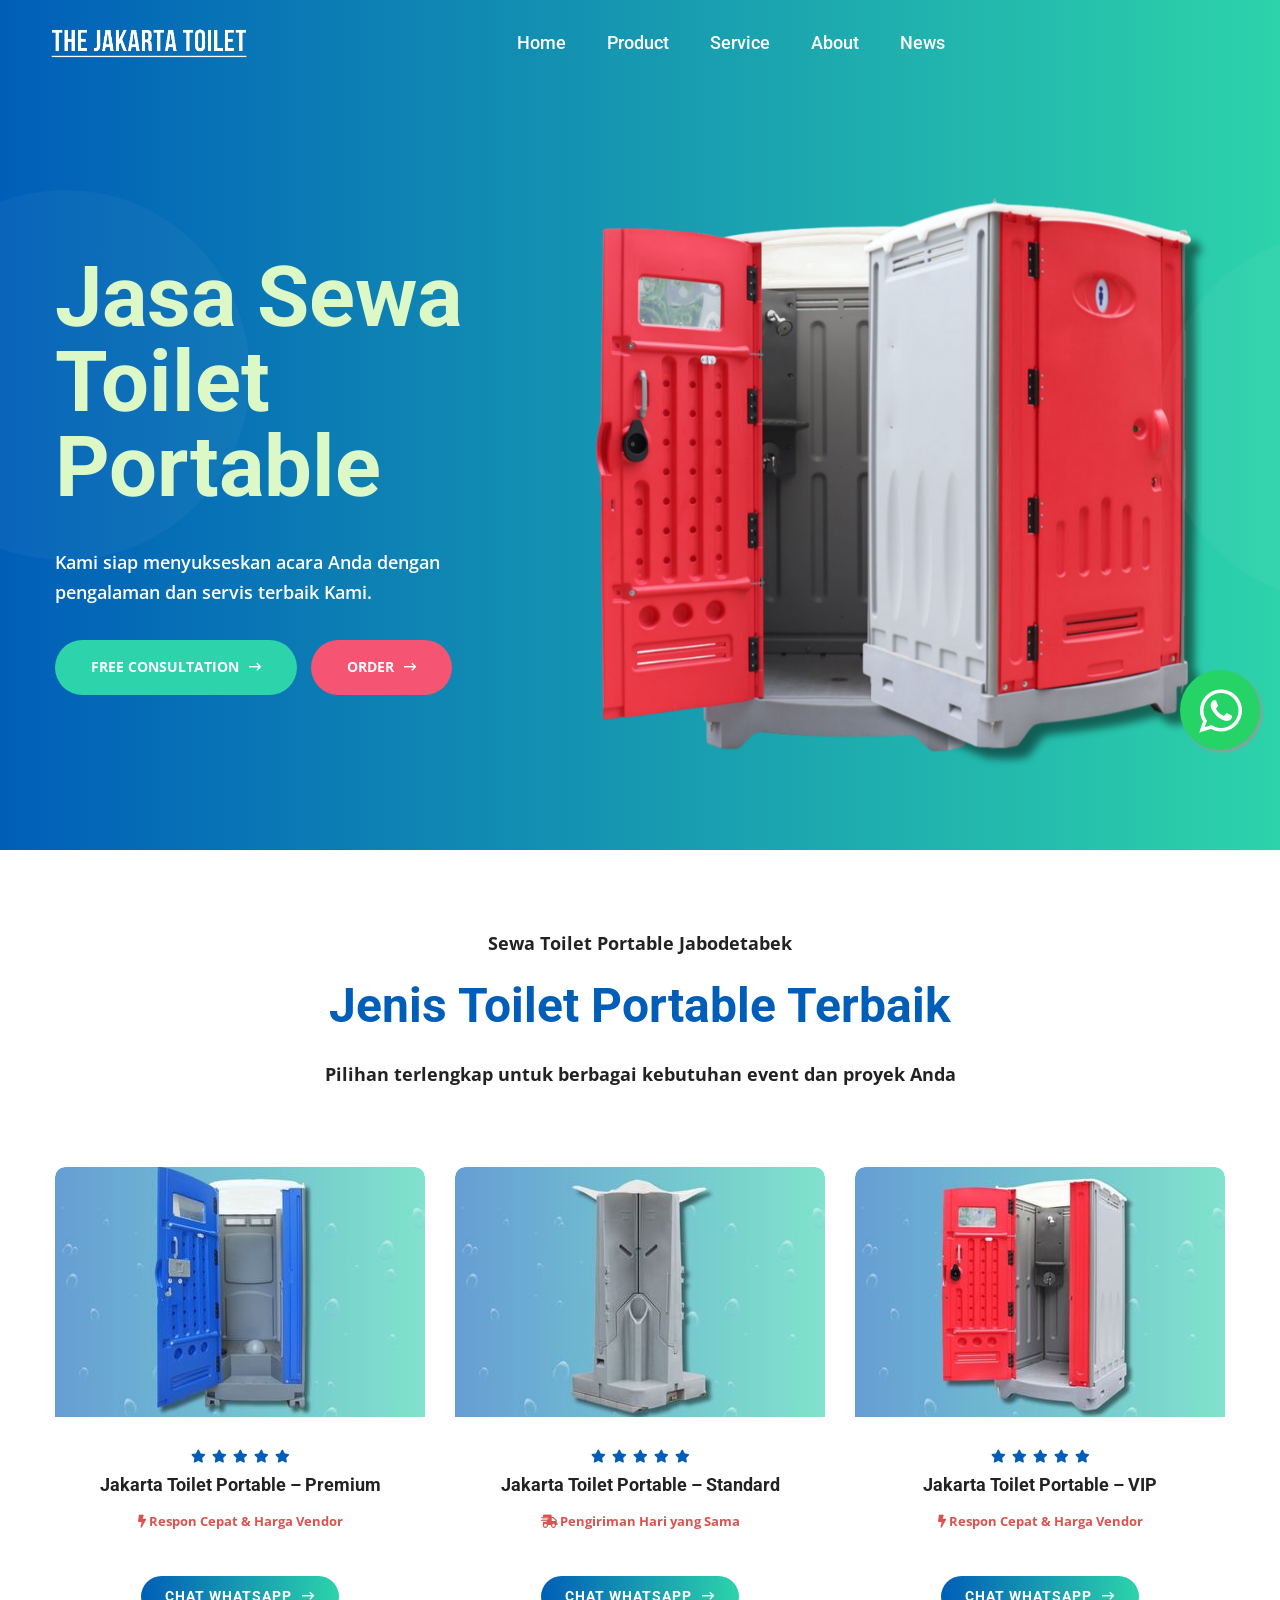
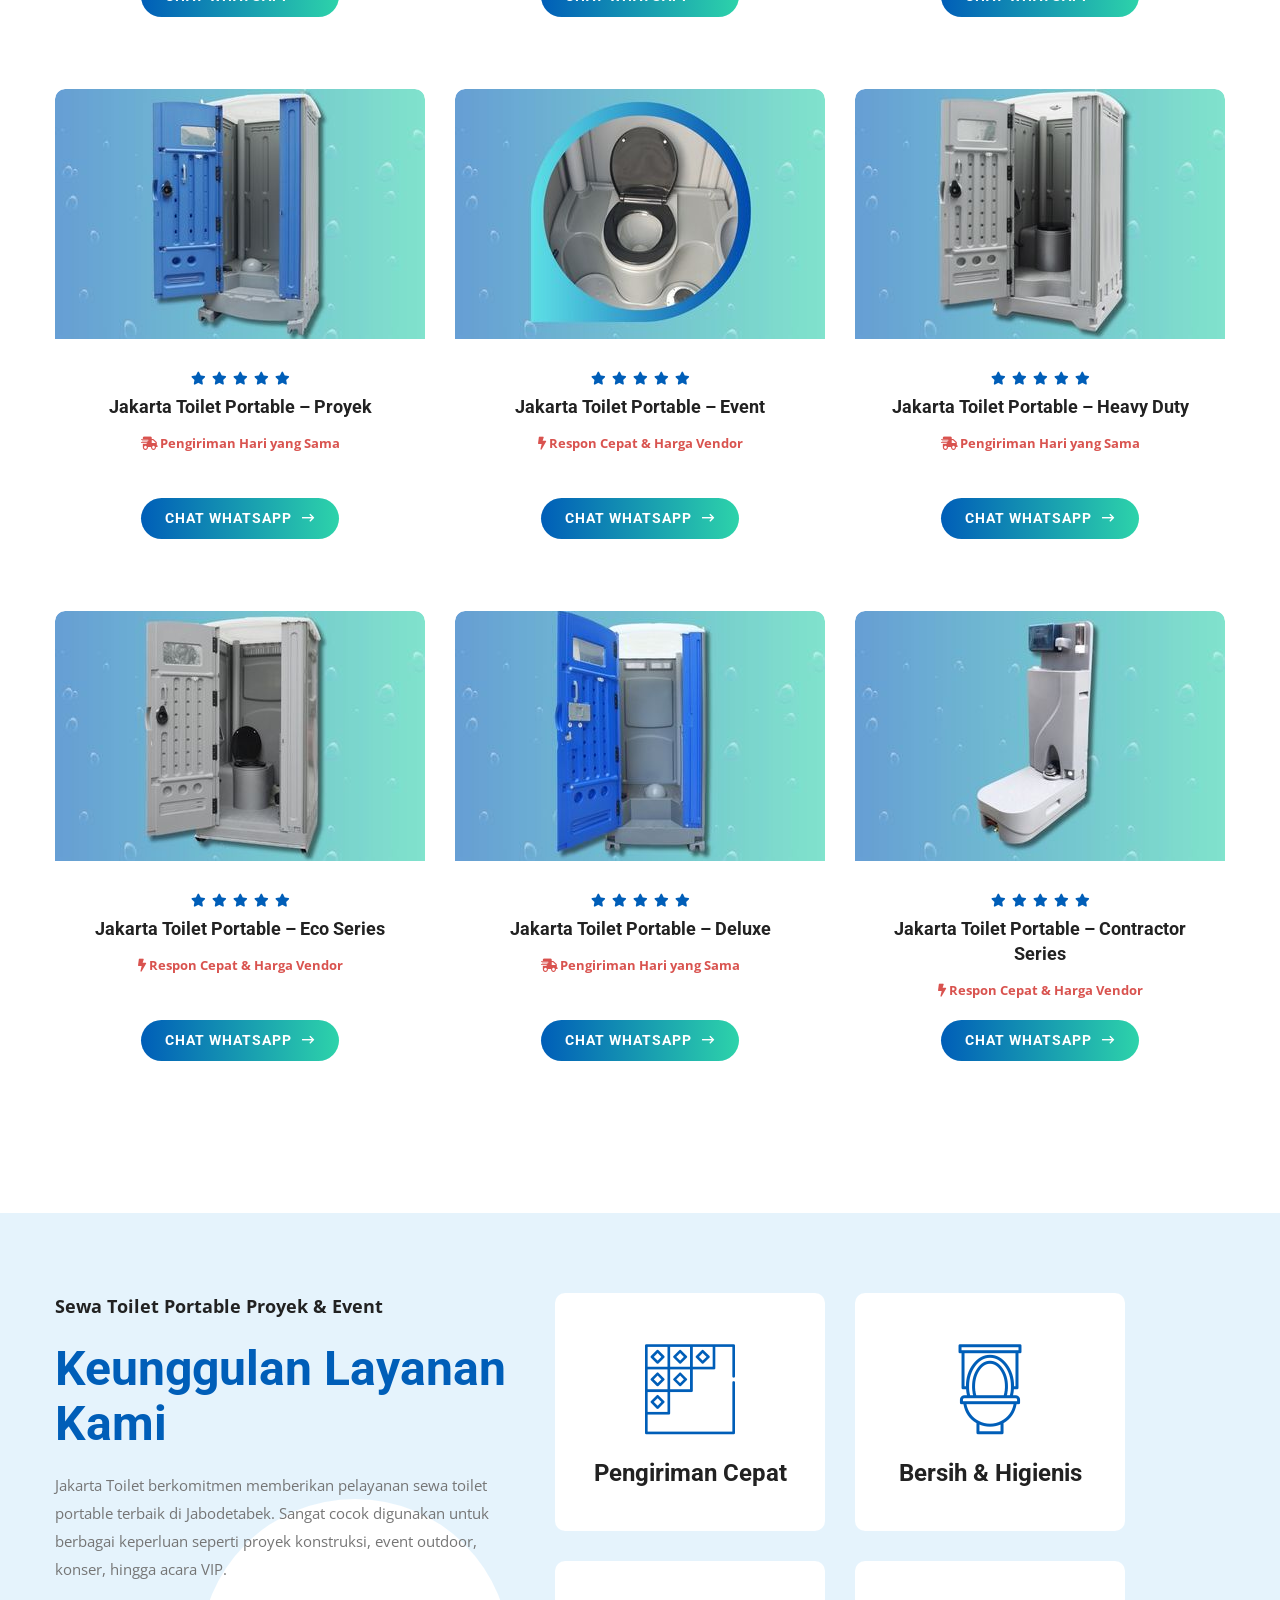
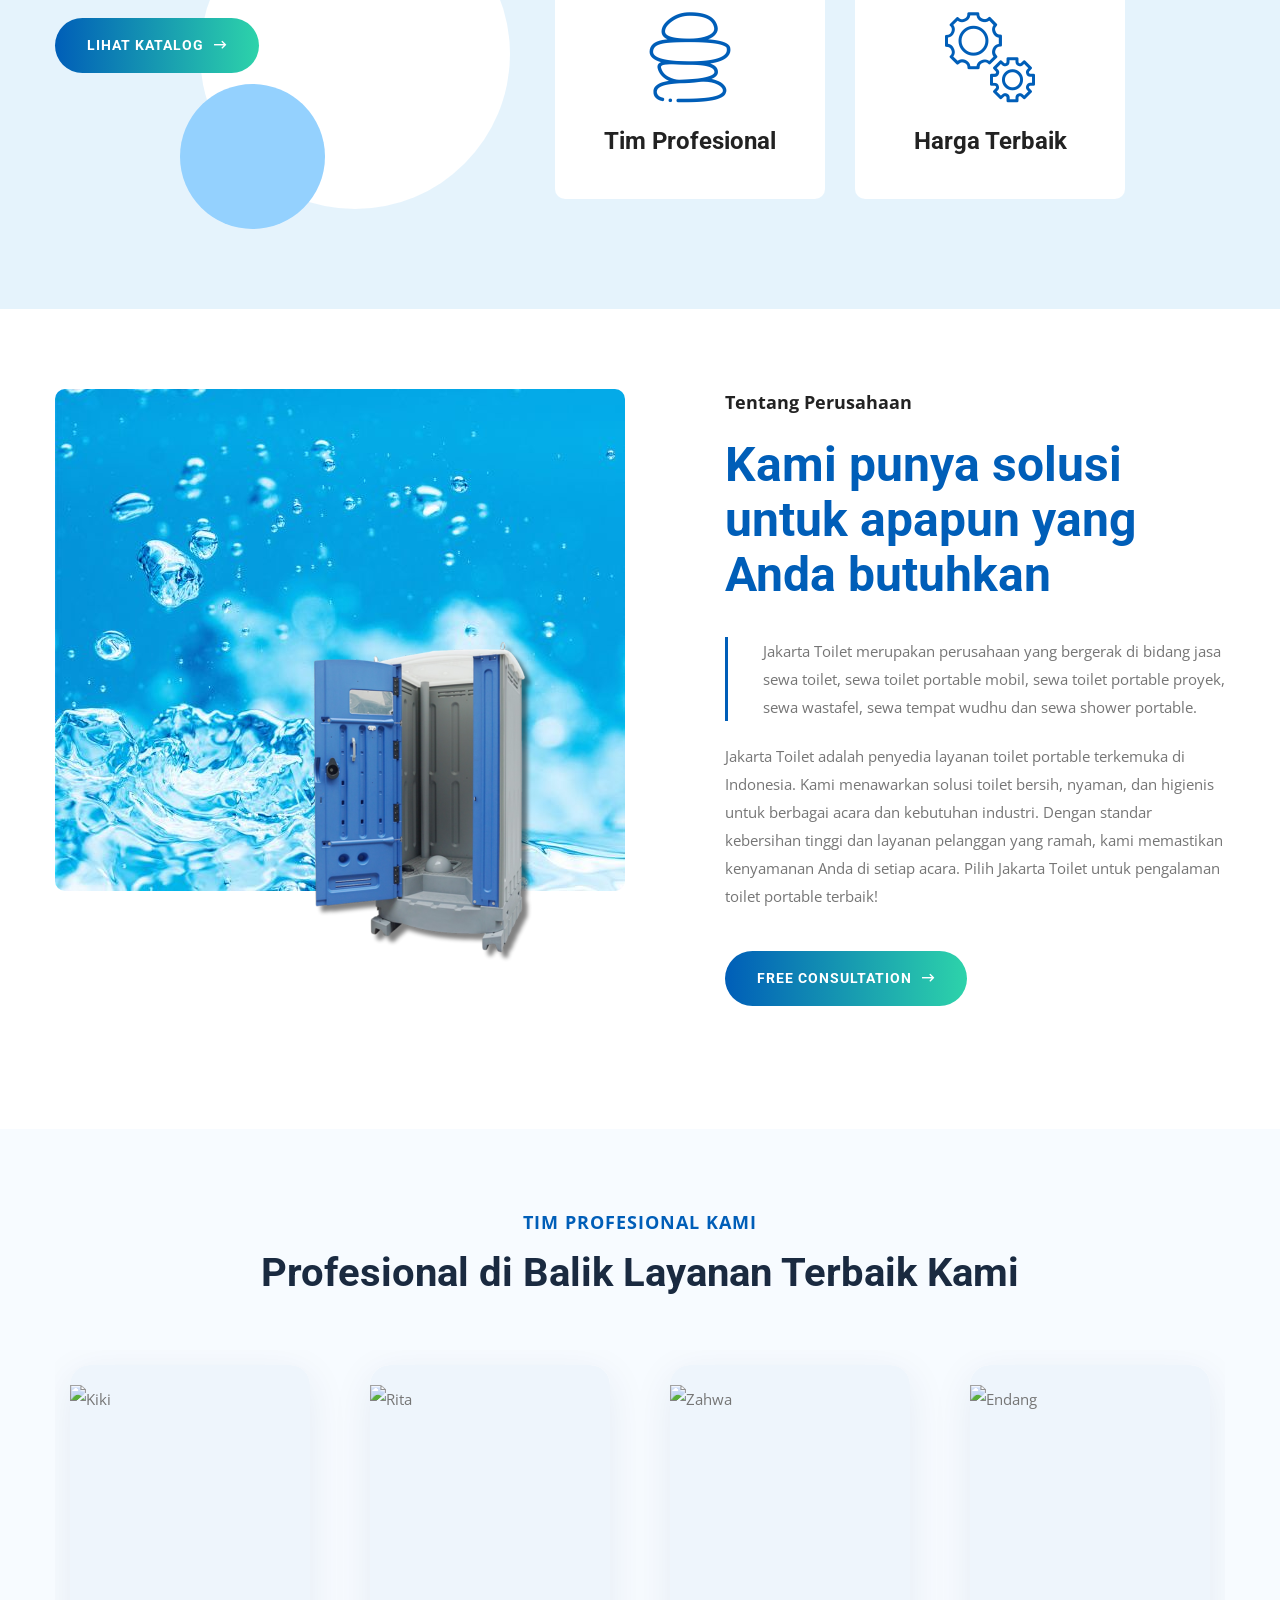
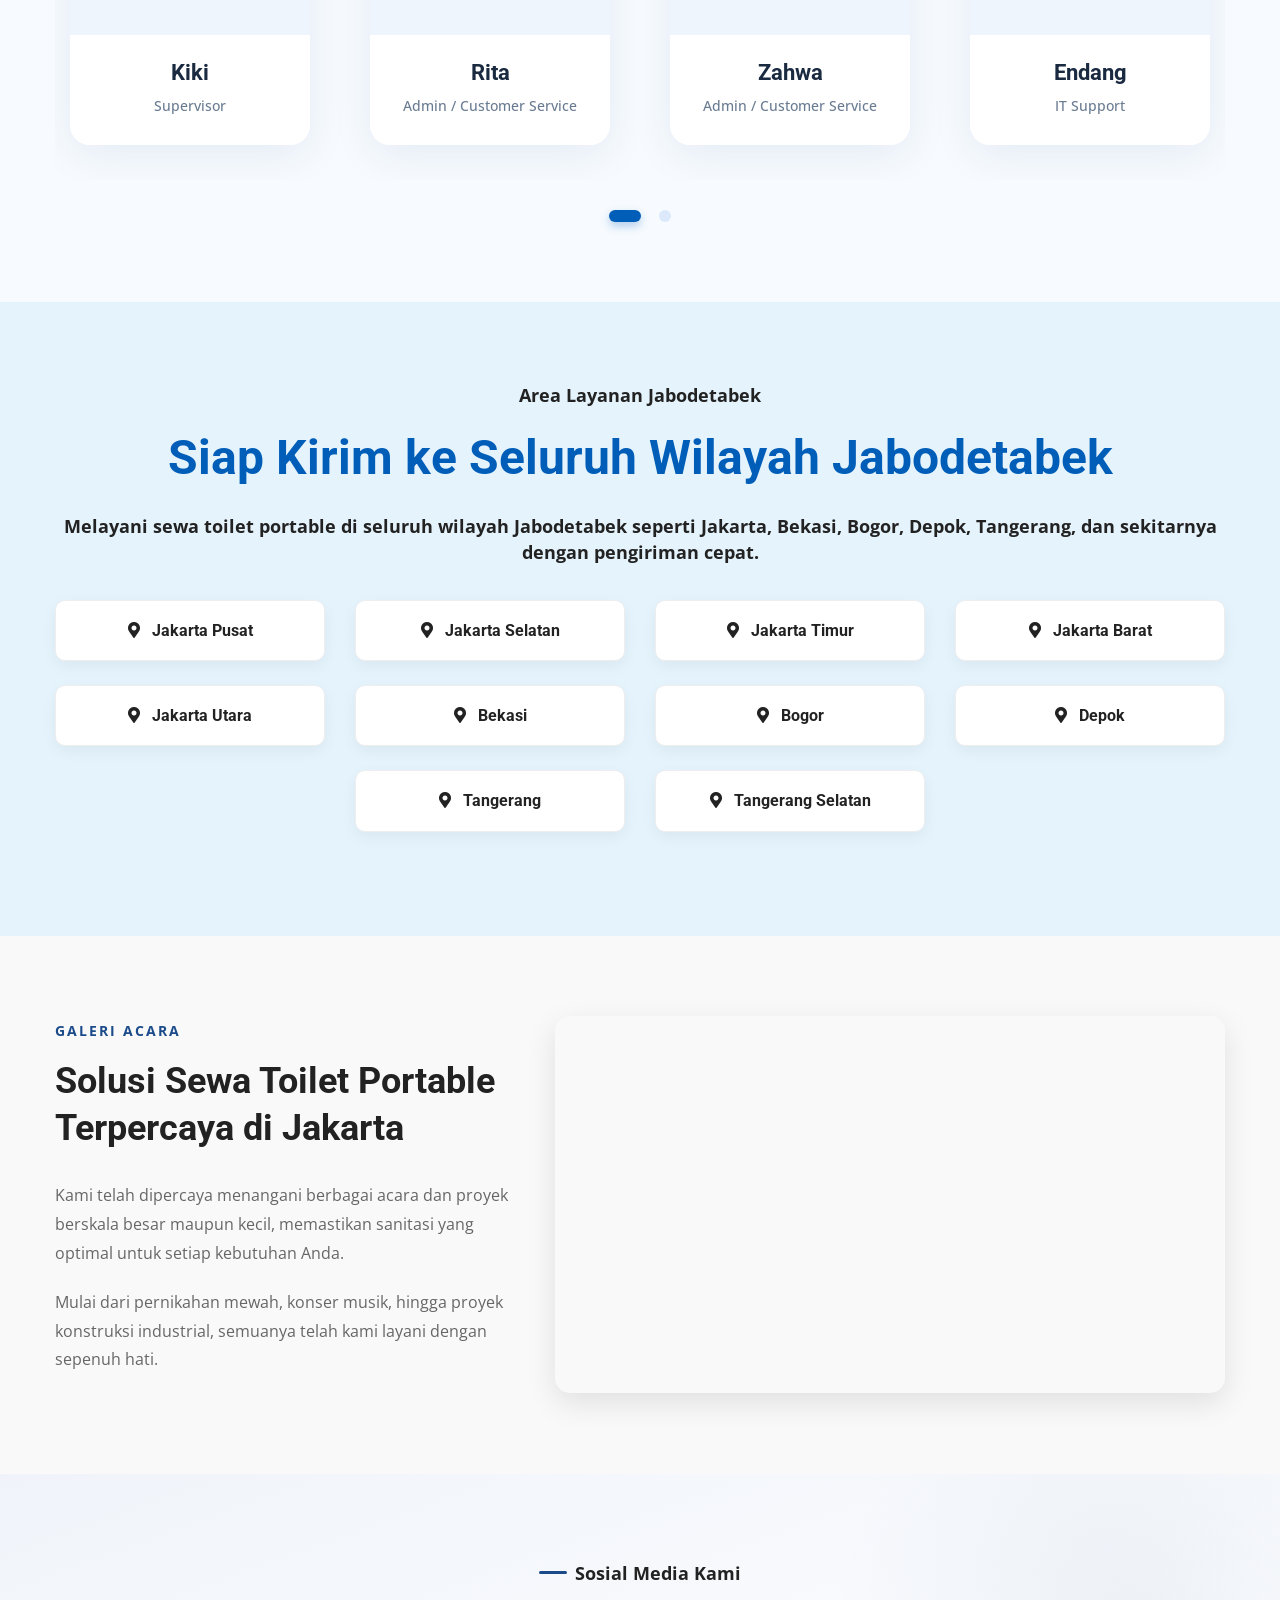
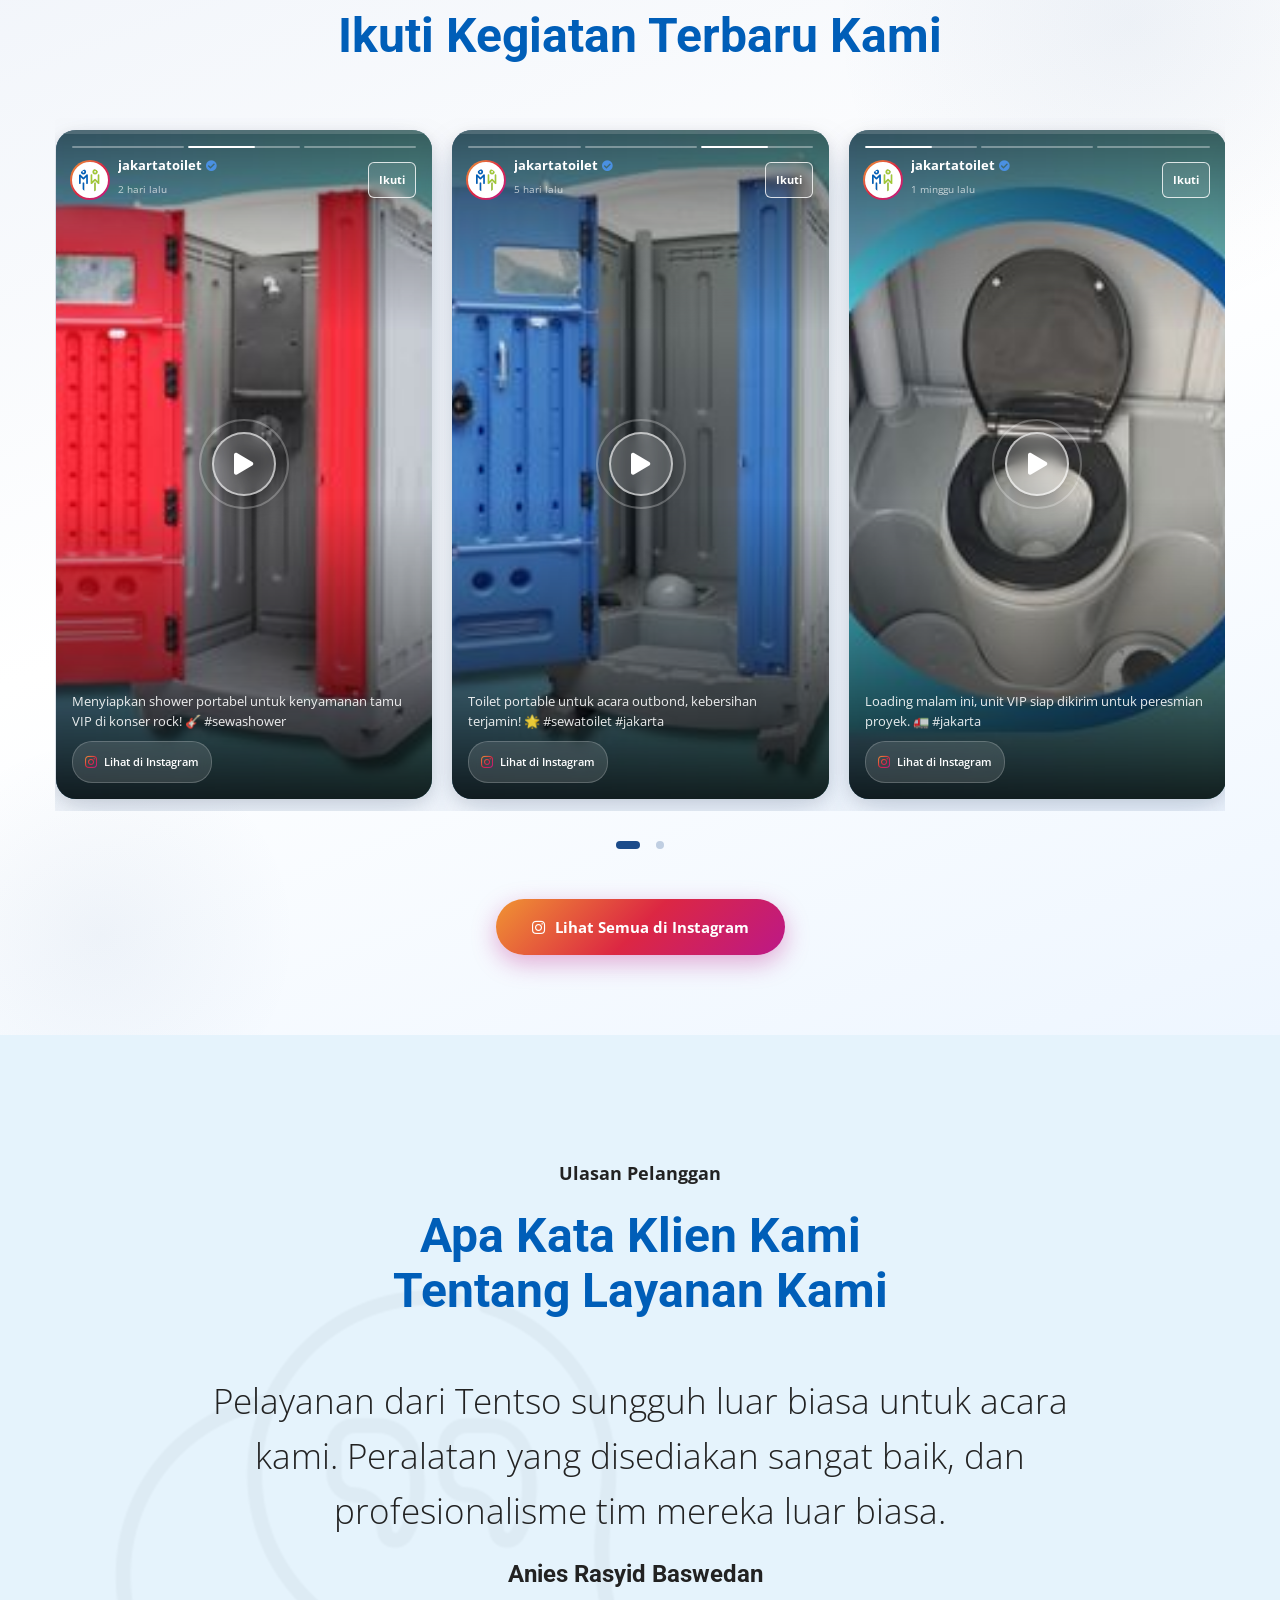
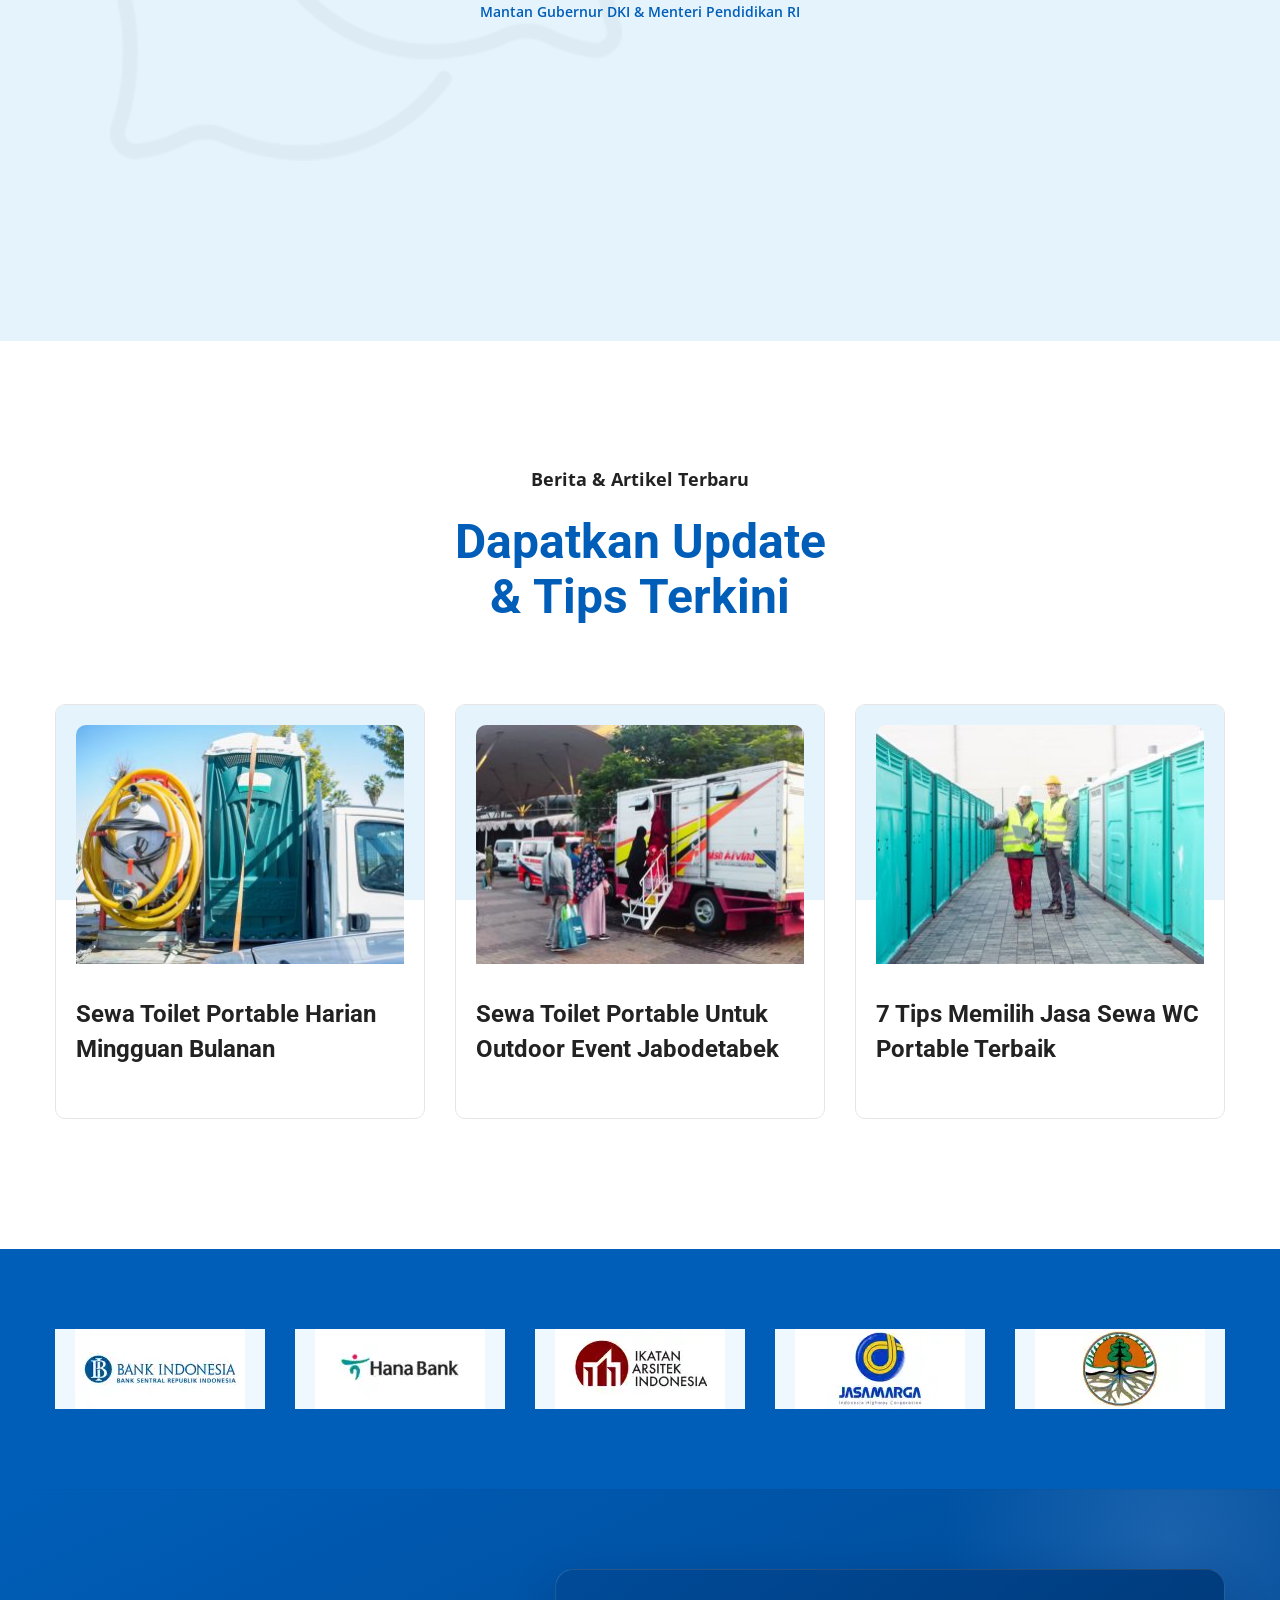
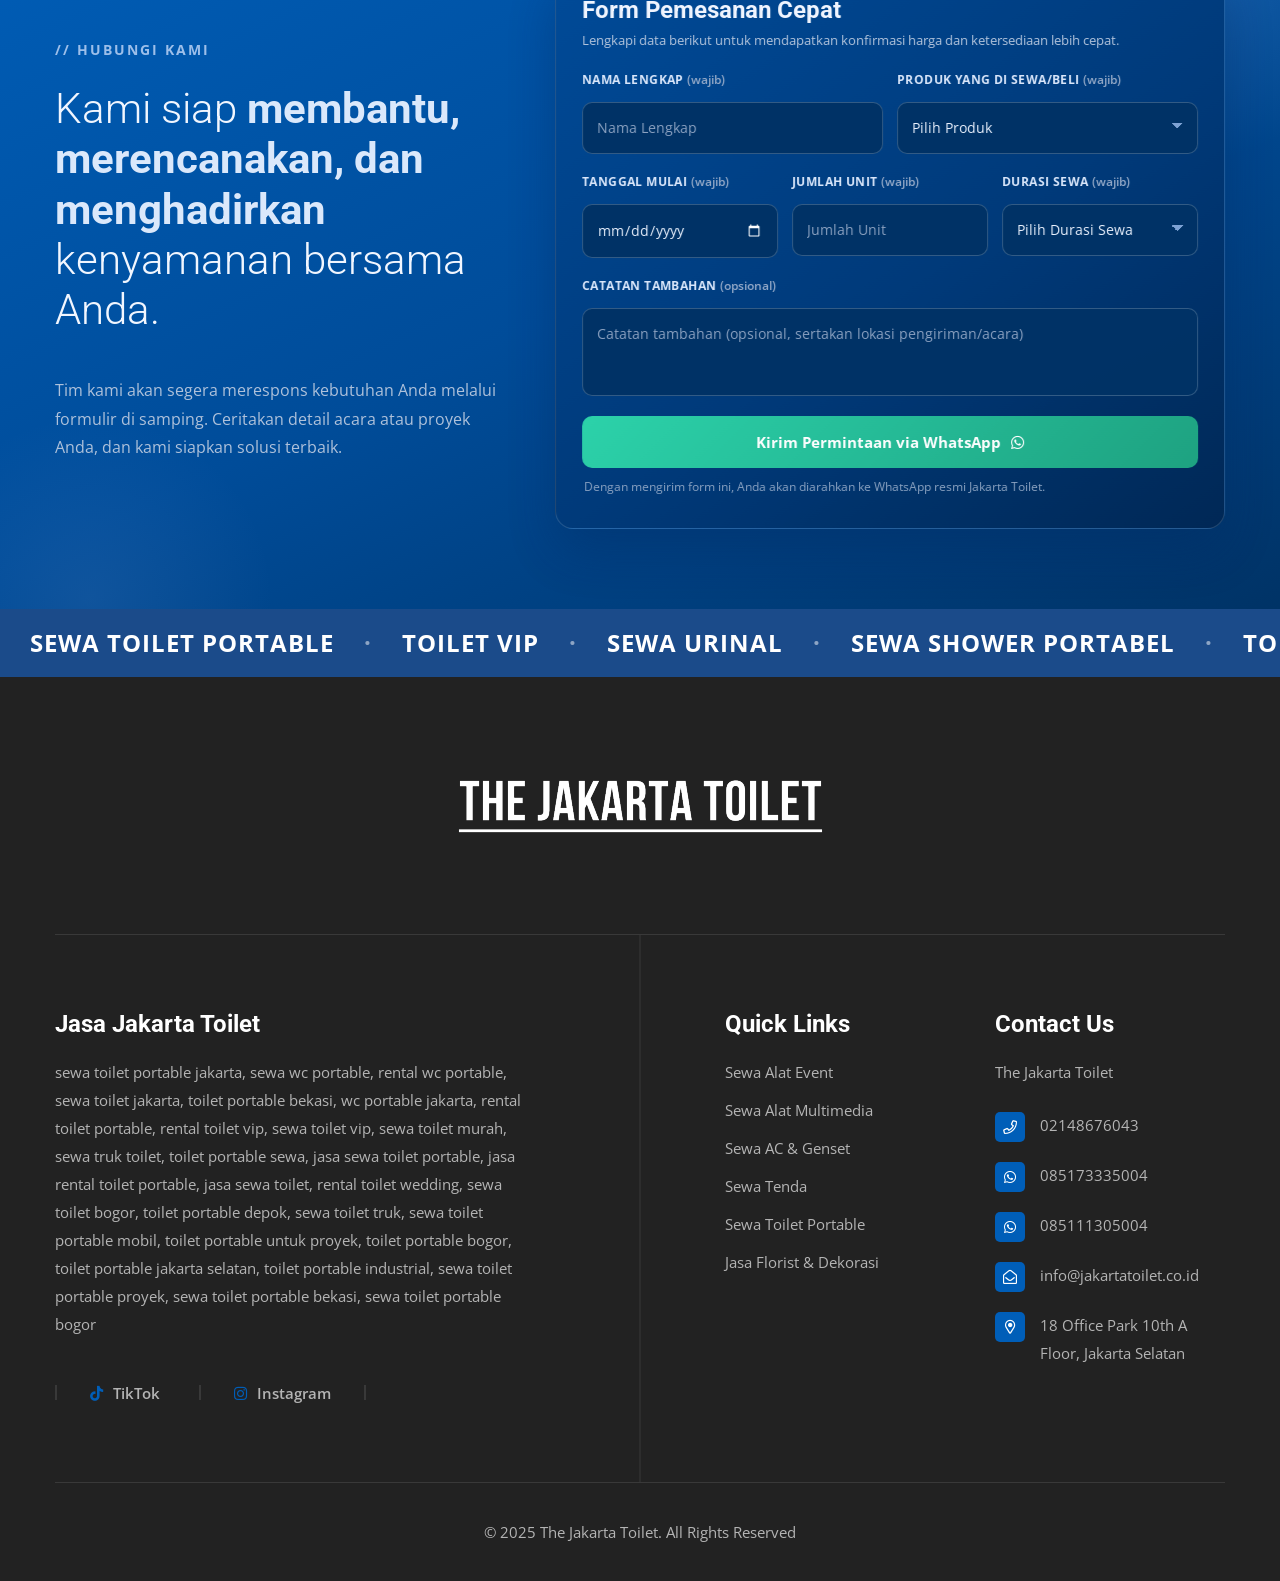
==== commit d8c3e8ae: "feat: add secondary WhatsApp contact number to index page footer" ====
--- a/index.html
+++ b/index.html
@@ -1623,6 +1623,9 @@
                                             </li>
                                             <li><i class="fab fa-whatsapp"></i><a
                                                     href="https://api.whatsapp.com/send/?phone=6285173335004&text=Halo+%2AJakarta+Toilet%2A%21+Saya+mau+konsultasi+mengenai+Toilet+Portable+dan+lainnya+https://www.jakartatoilet.co.id/&type=phone_number&app_absent=0">085173335004</a>
+                                            </li>
+                                            <li><i class="fab fa-whatsapp"></i><a
+                                                    href="https://api.whatsapp.com/send/?phone=6285111305004&text=Halo+%2AJakarta+Toilet%2A%21+Saya+mau+konsultasi+mengenai+Toilet+Portable+dan+lainnya+https://www.jakartatoilet.co.id/&type=phone_number&app_absent=0">085111305004</a>
                                             </li>
                                             <li><i class="far fa-envelope-open"></i><a
                                                     href="mailto:jakartatoilet@gmail.com">info@jakartatoilet.co.id</a>
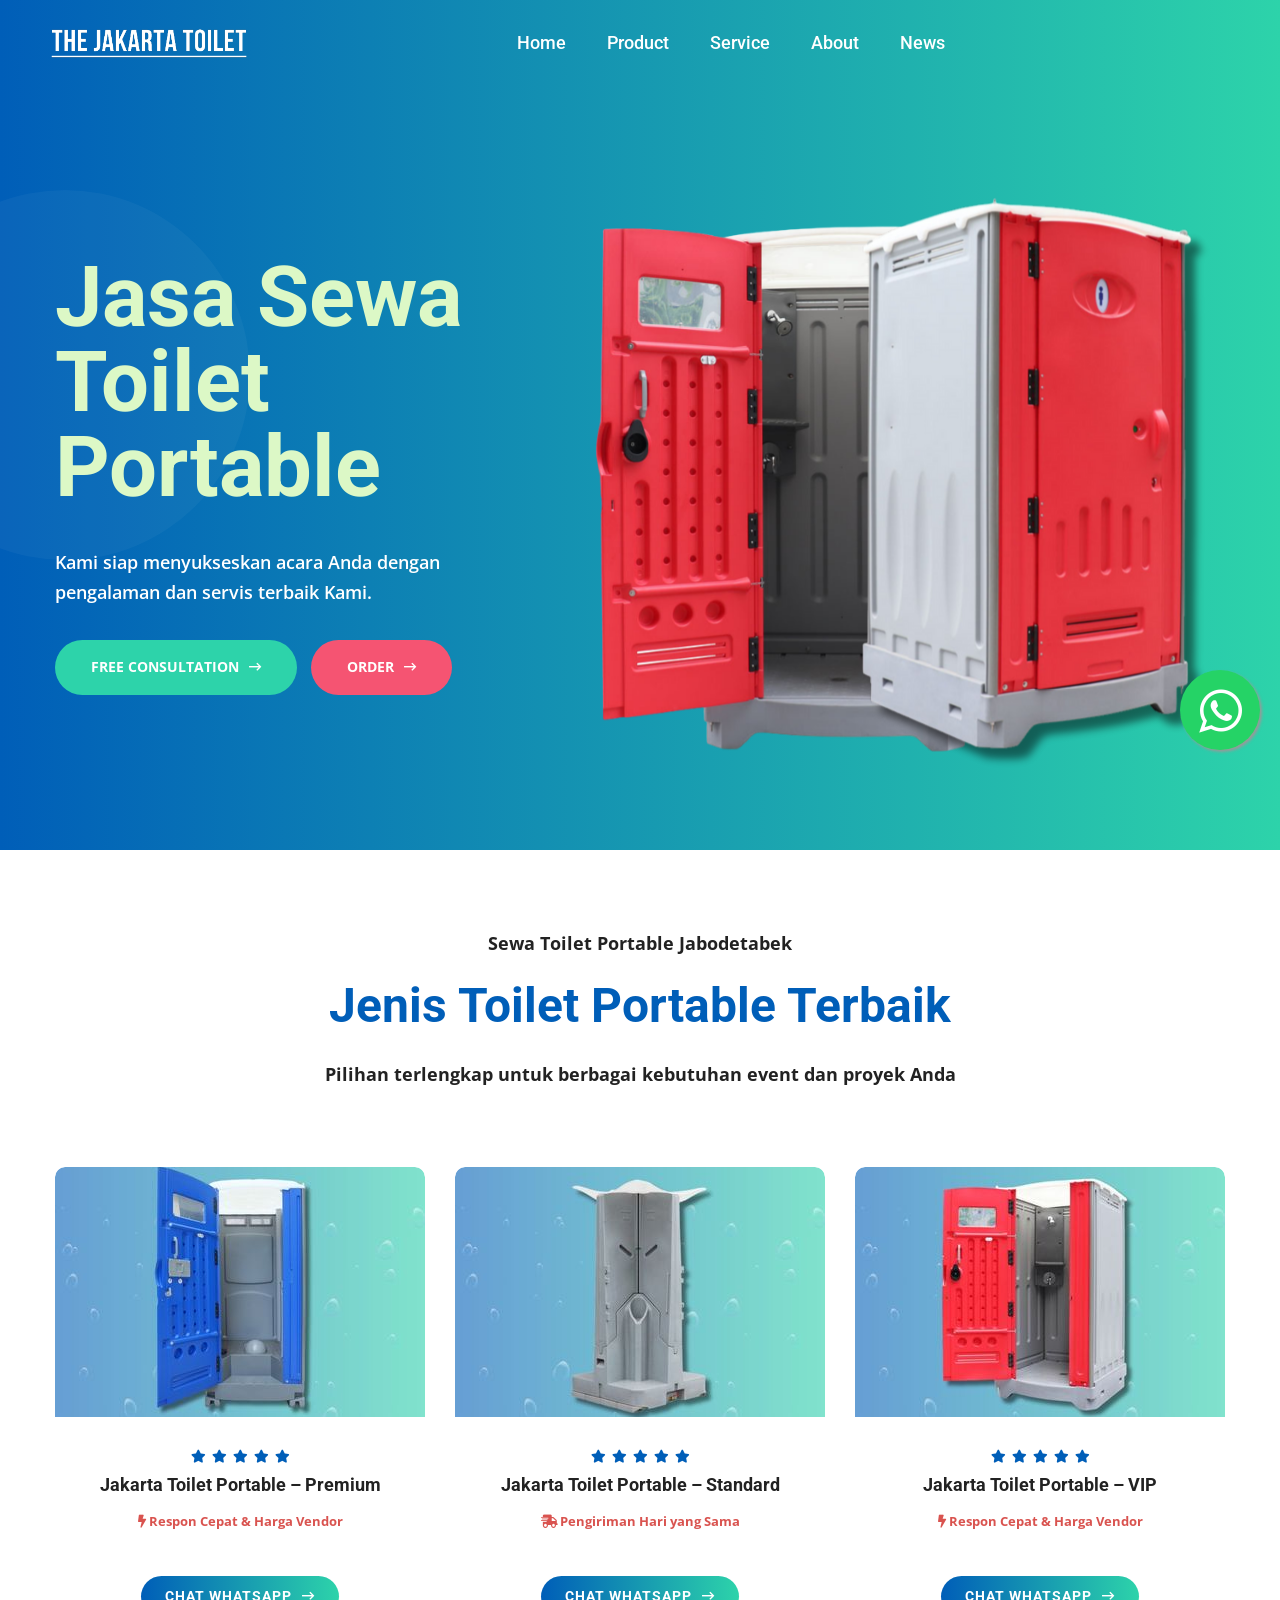
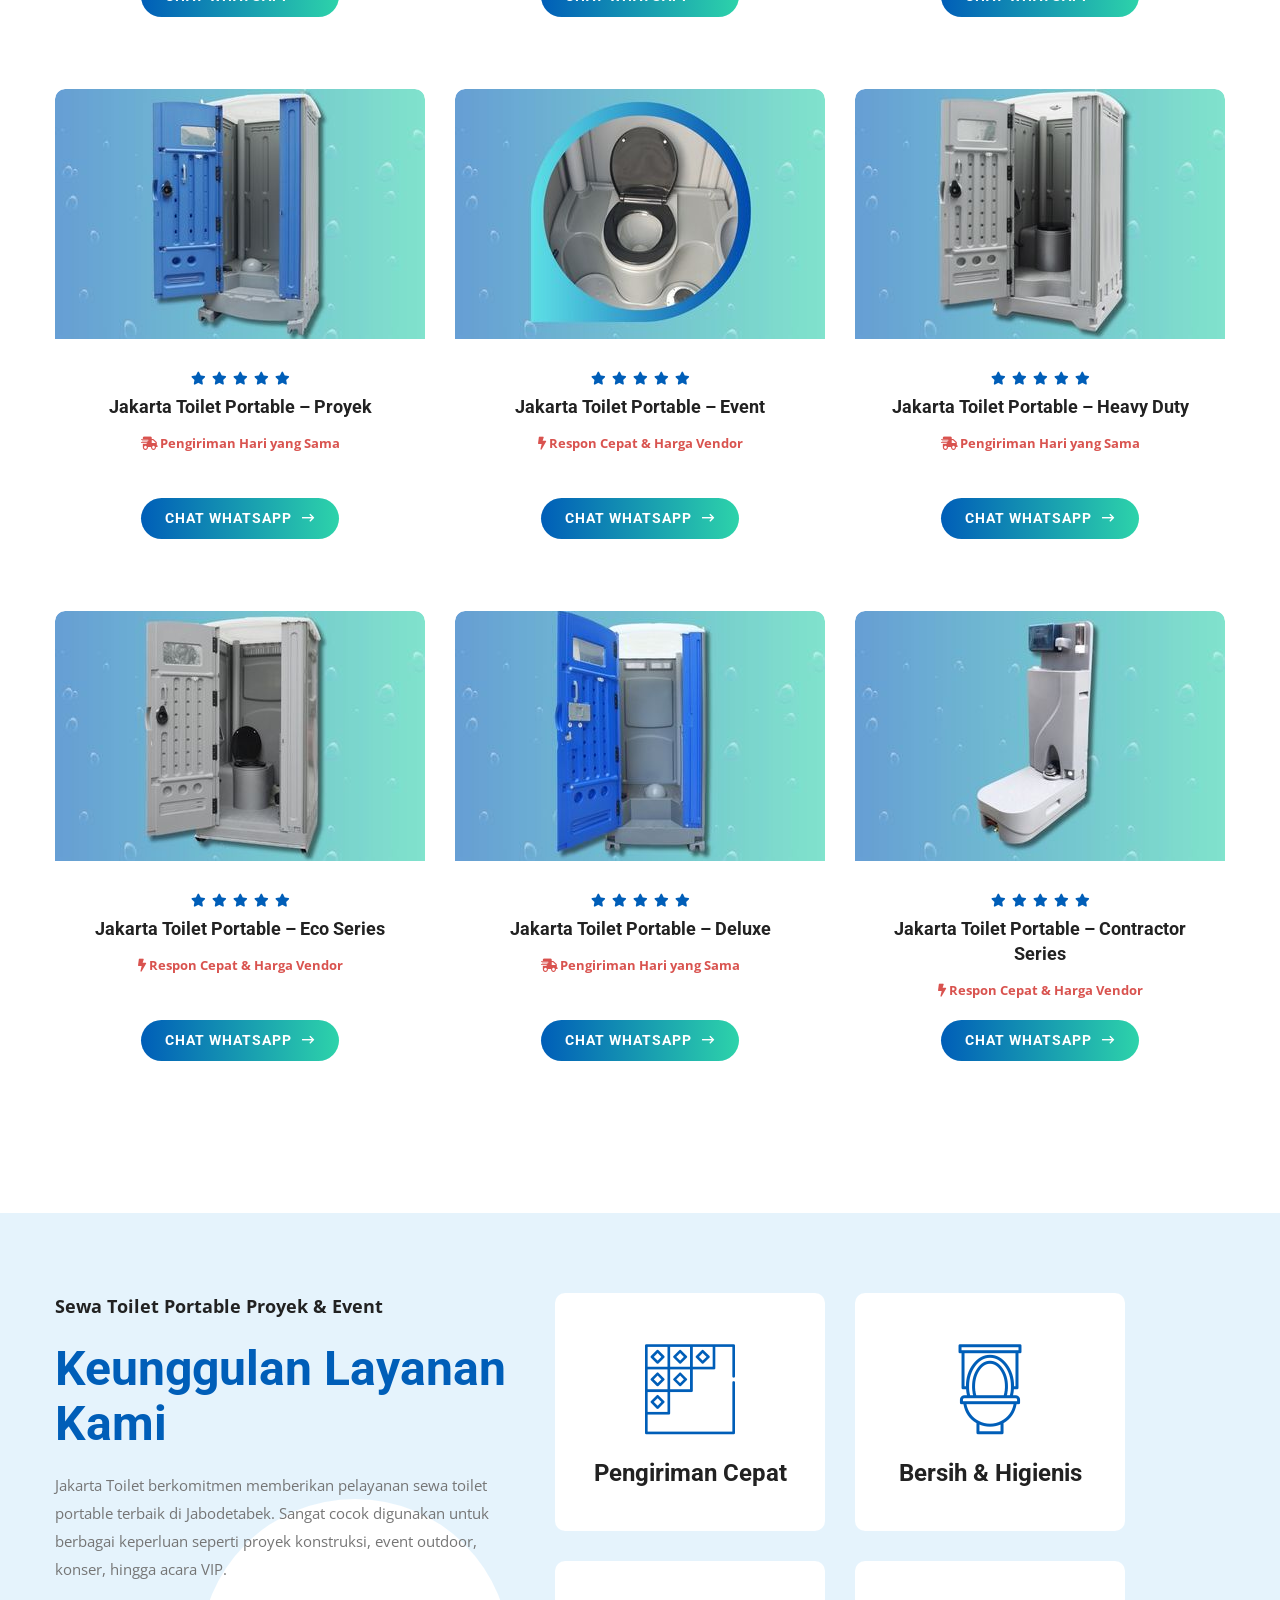
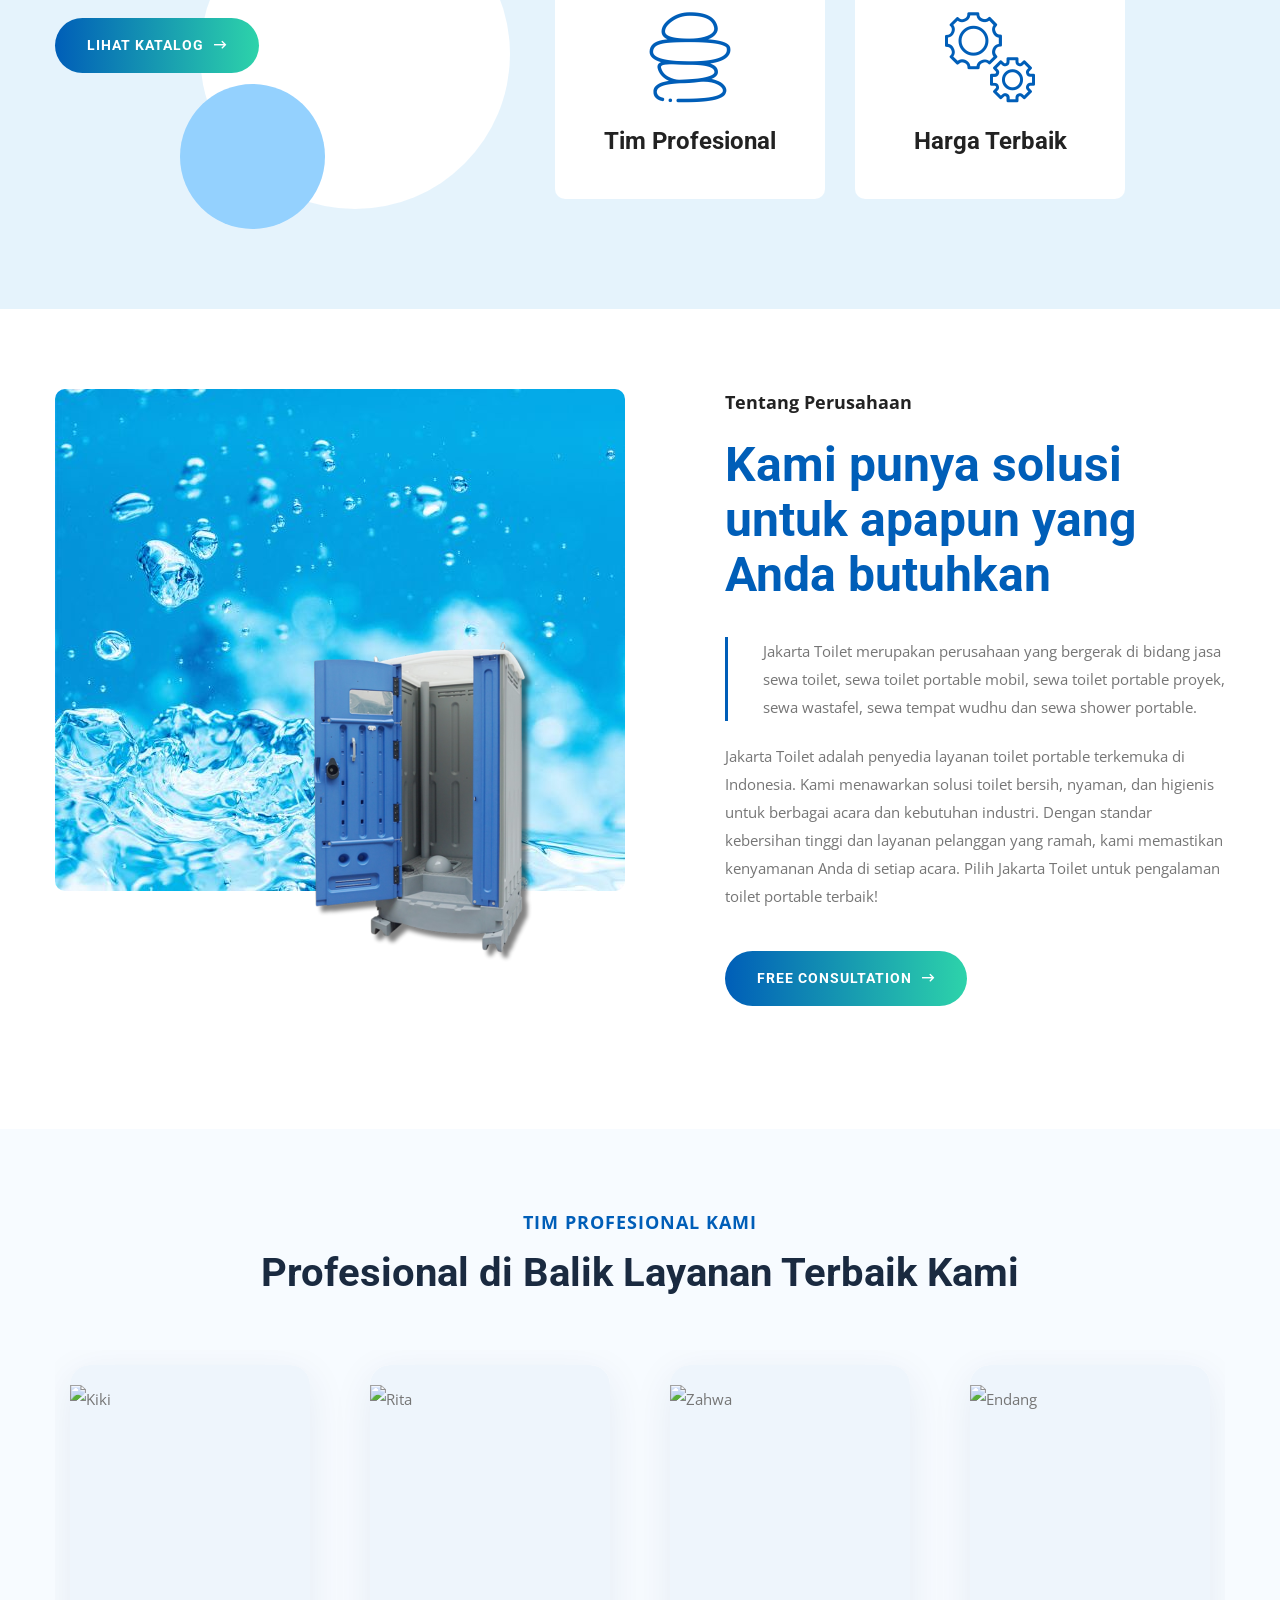
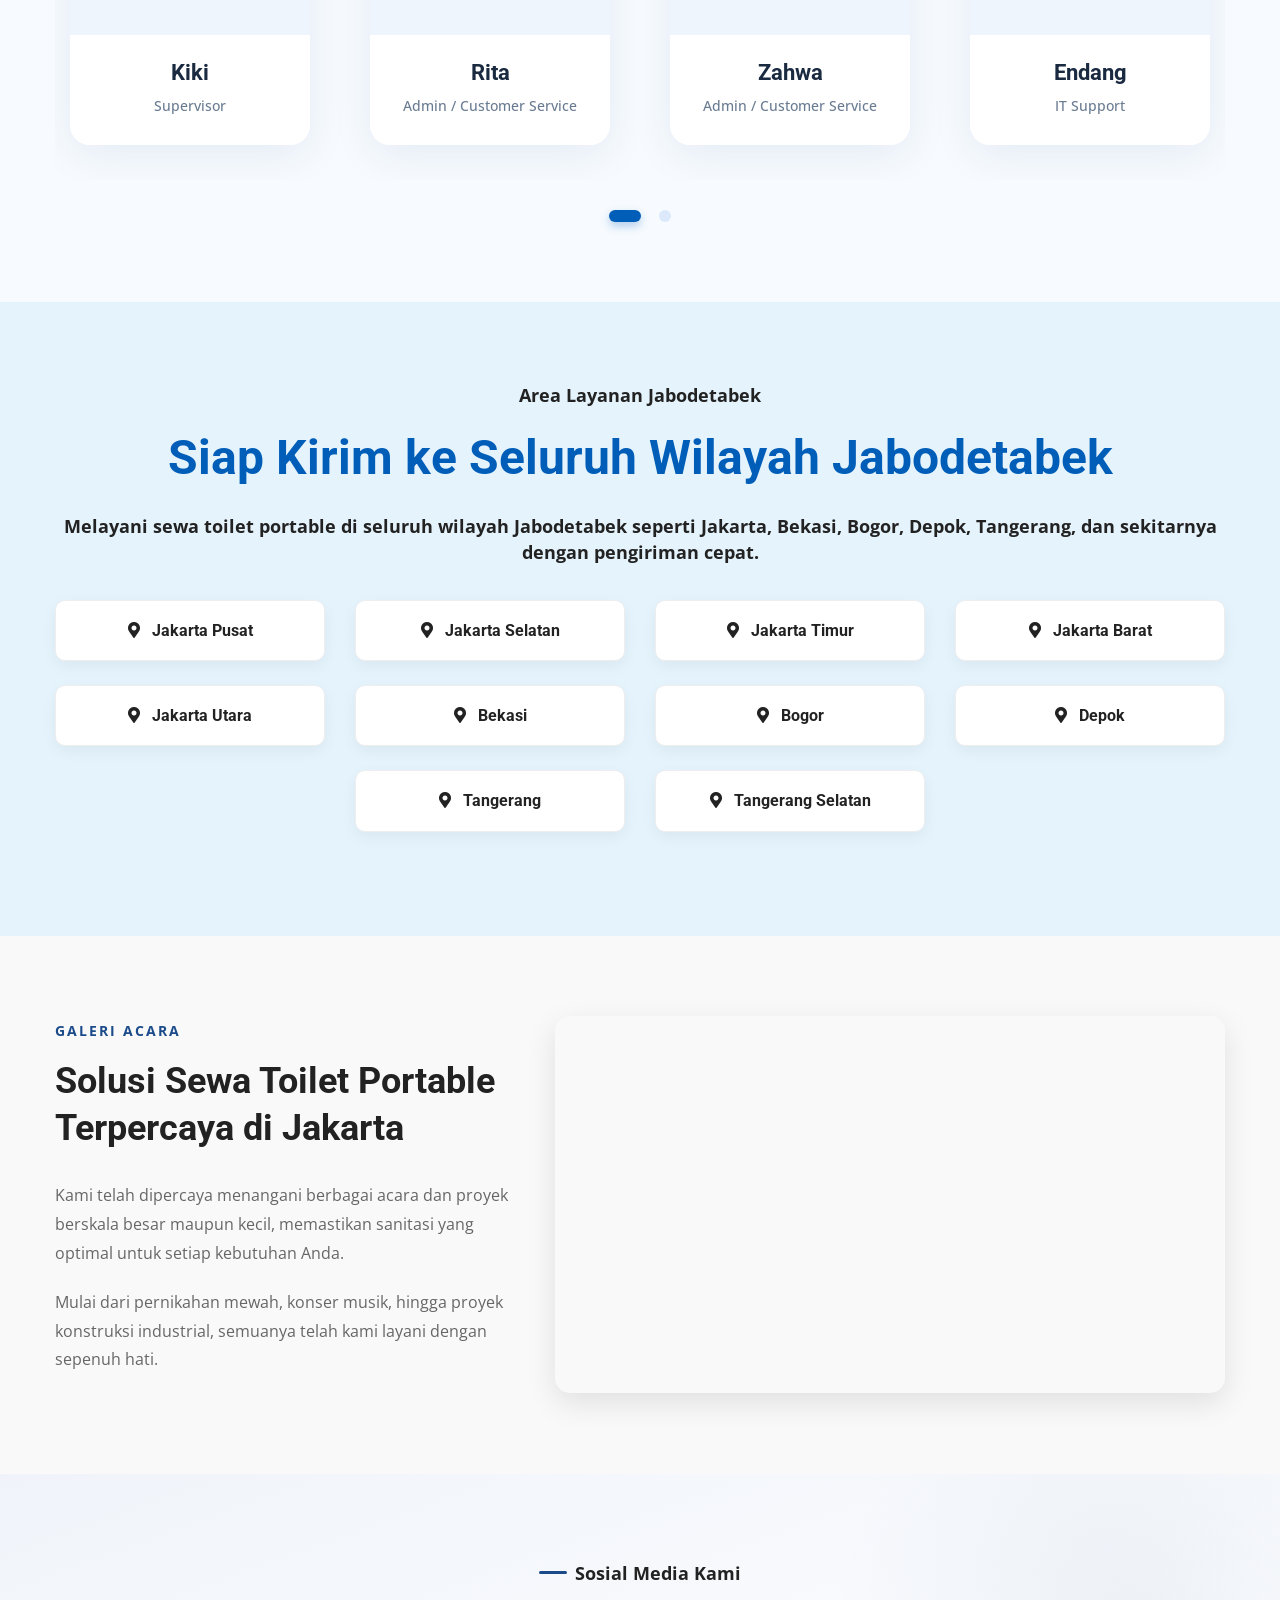
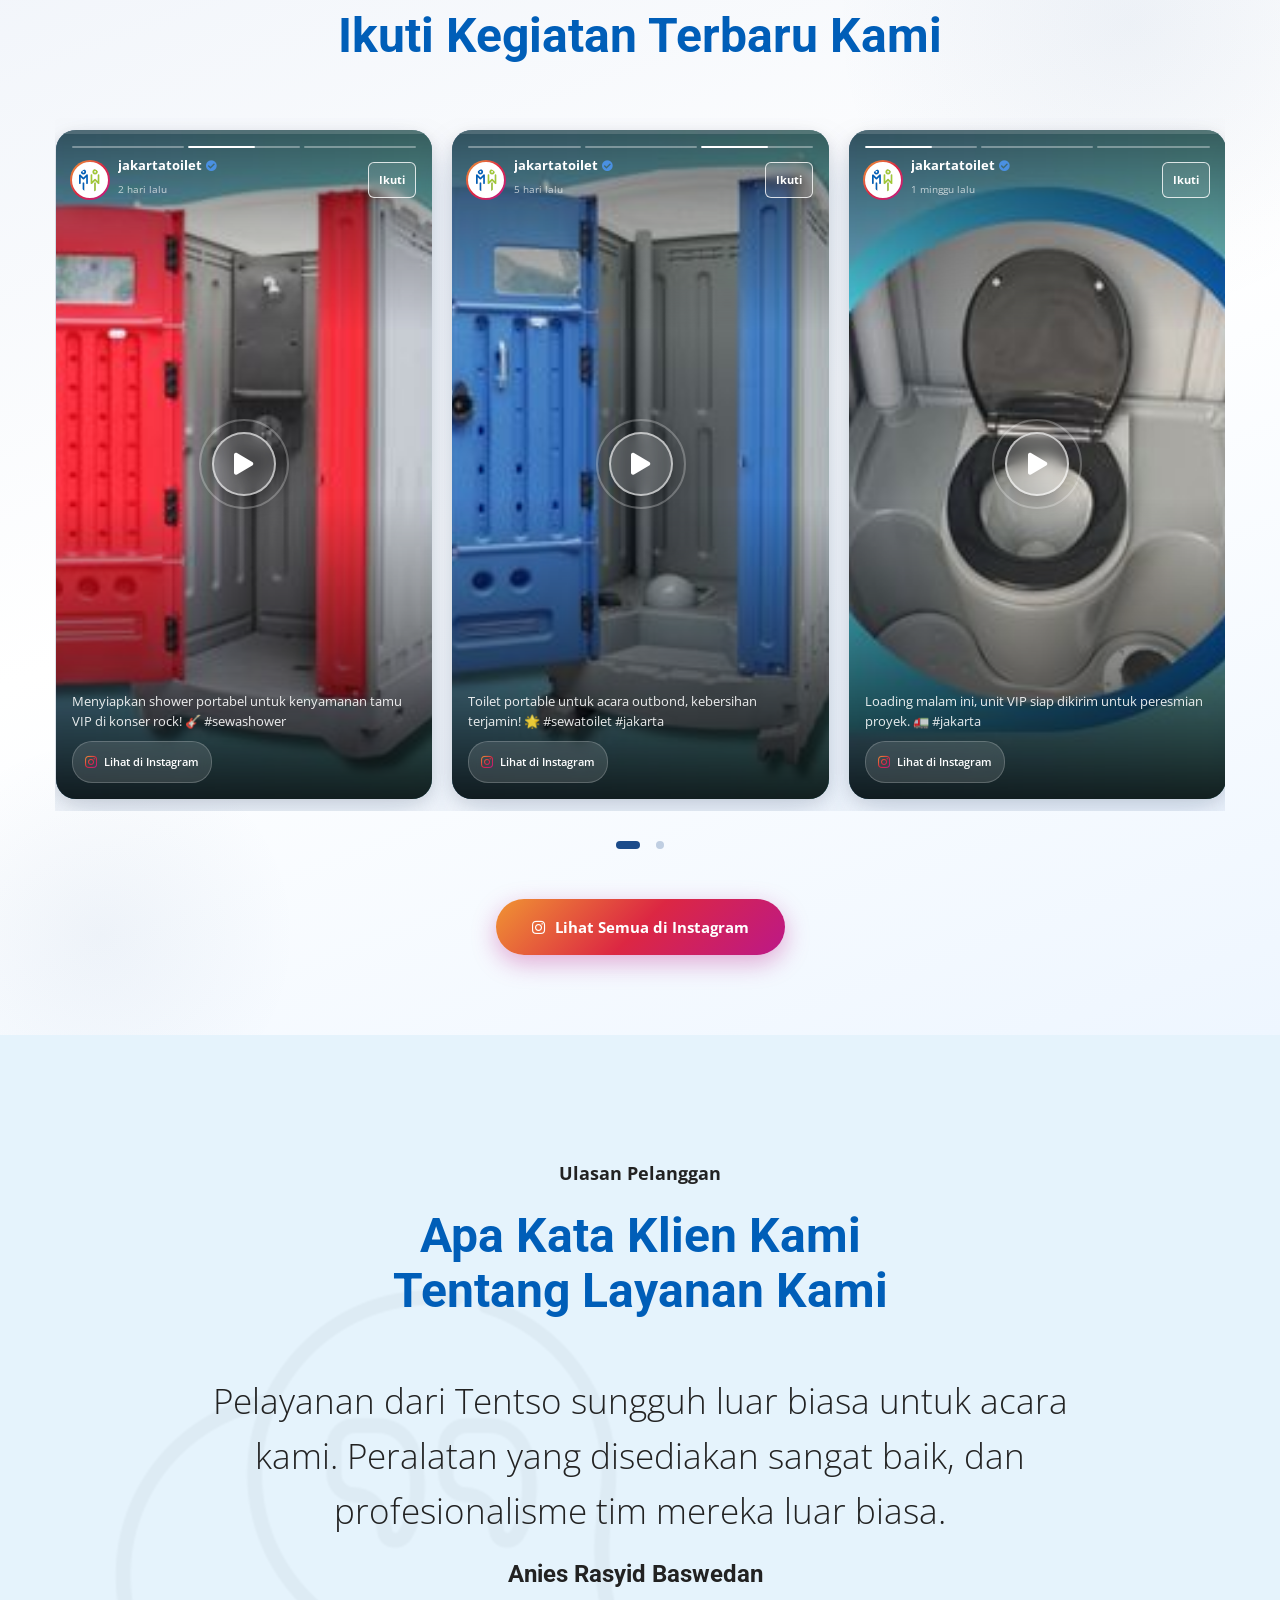
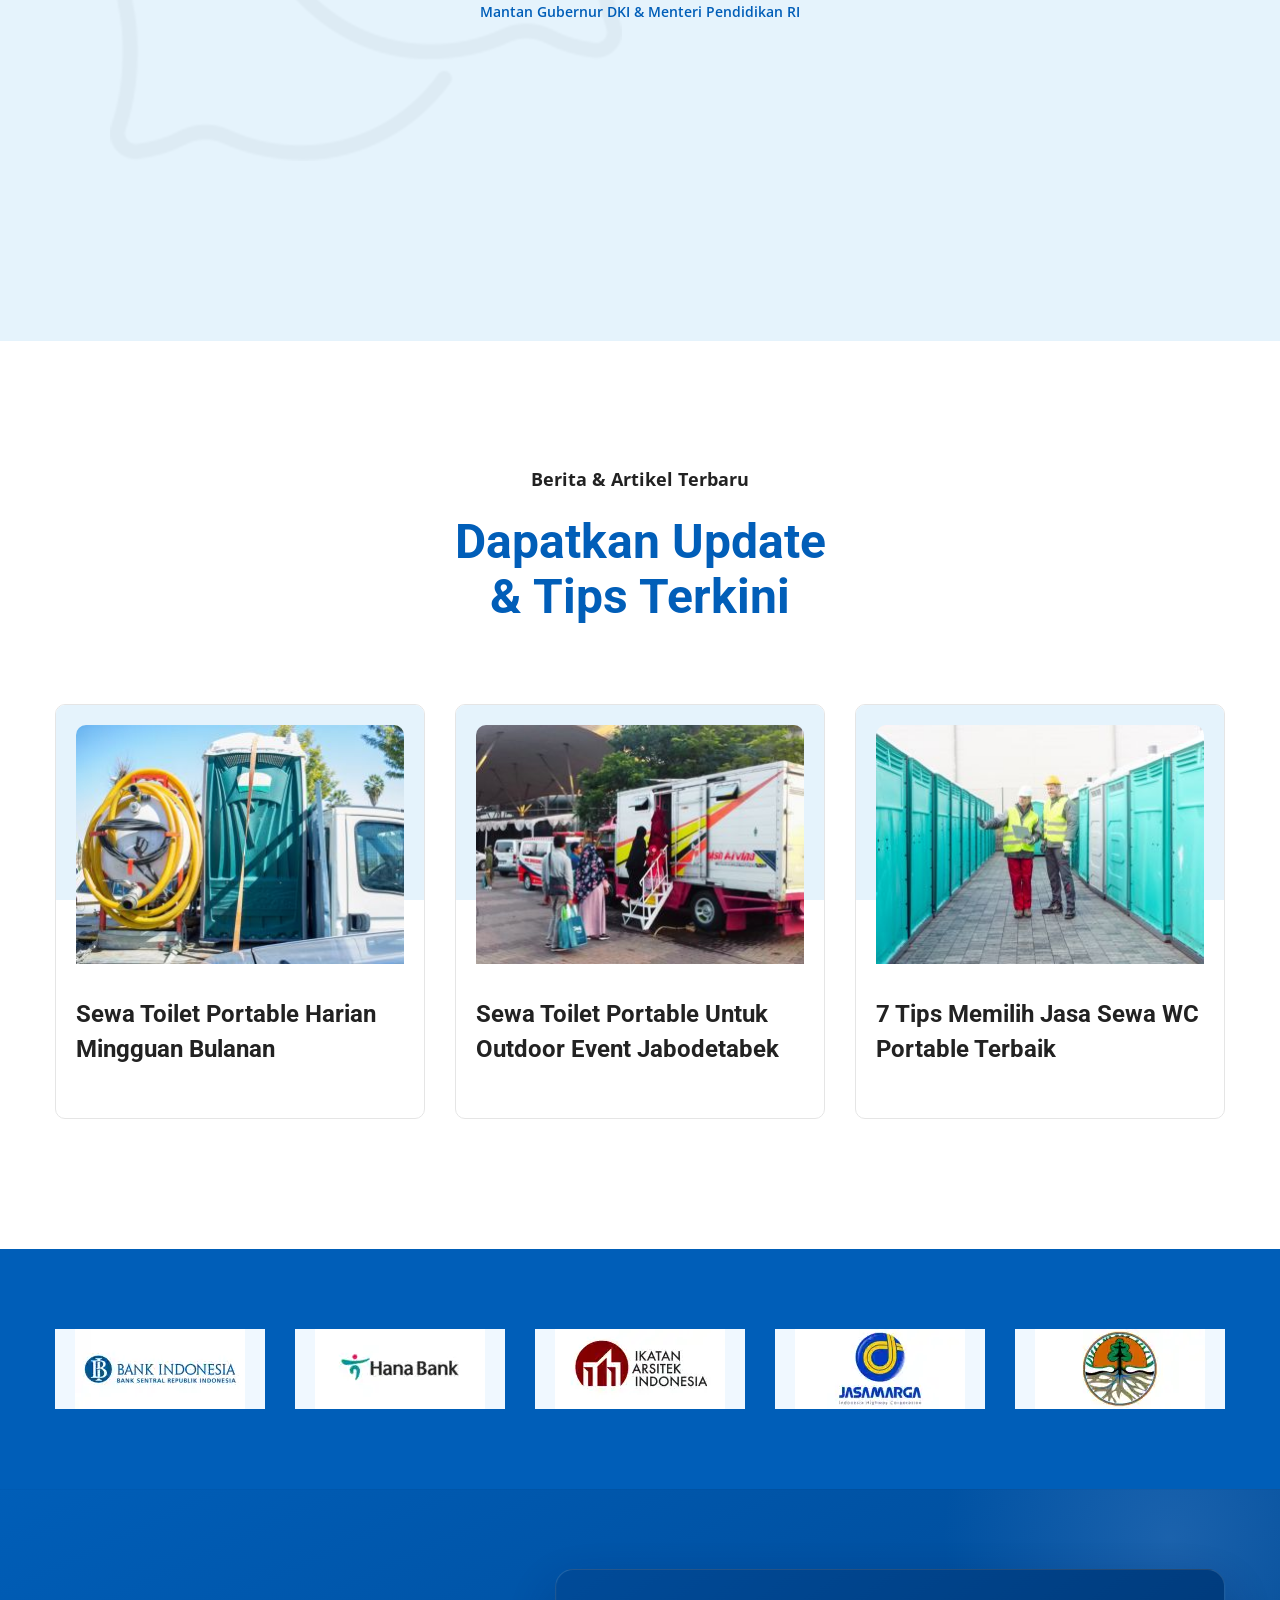
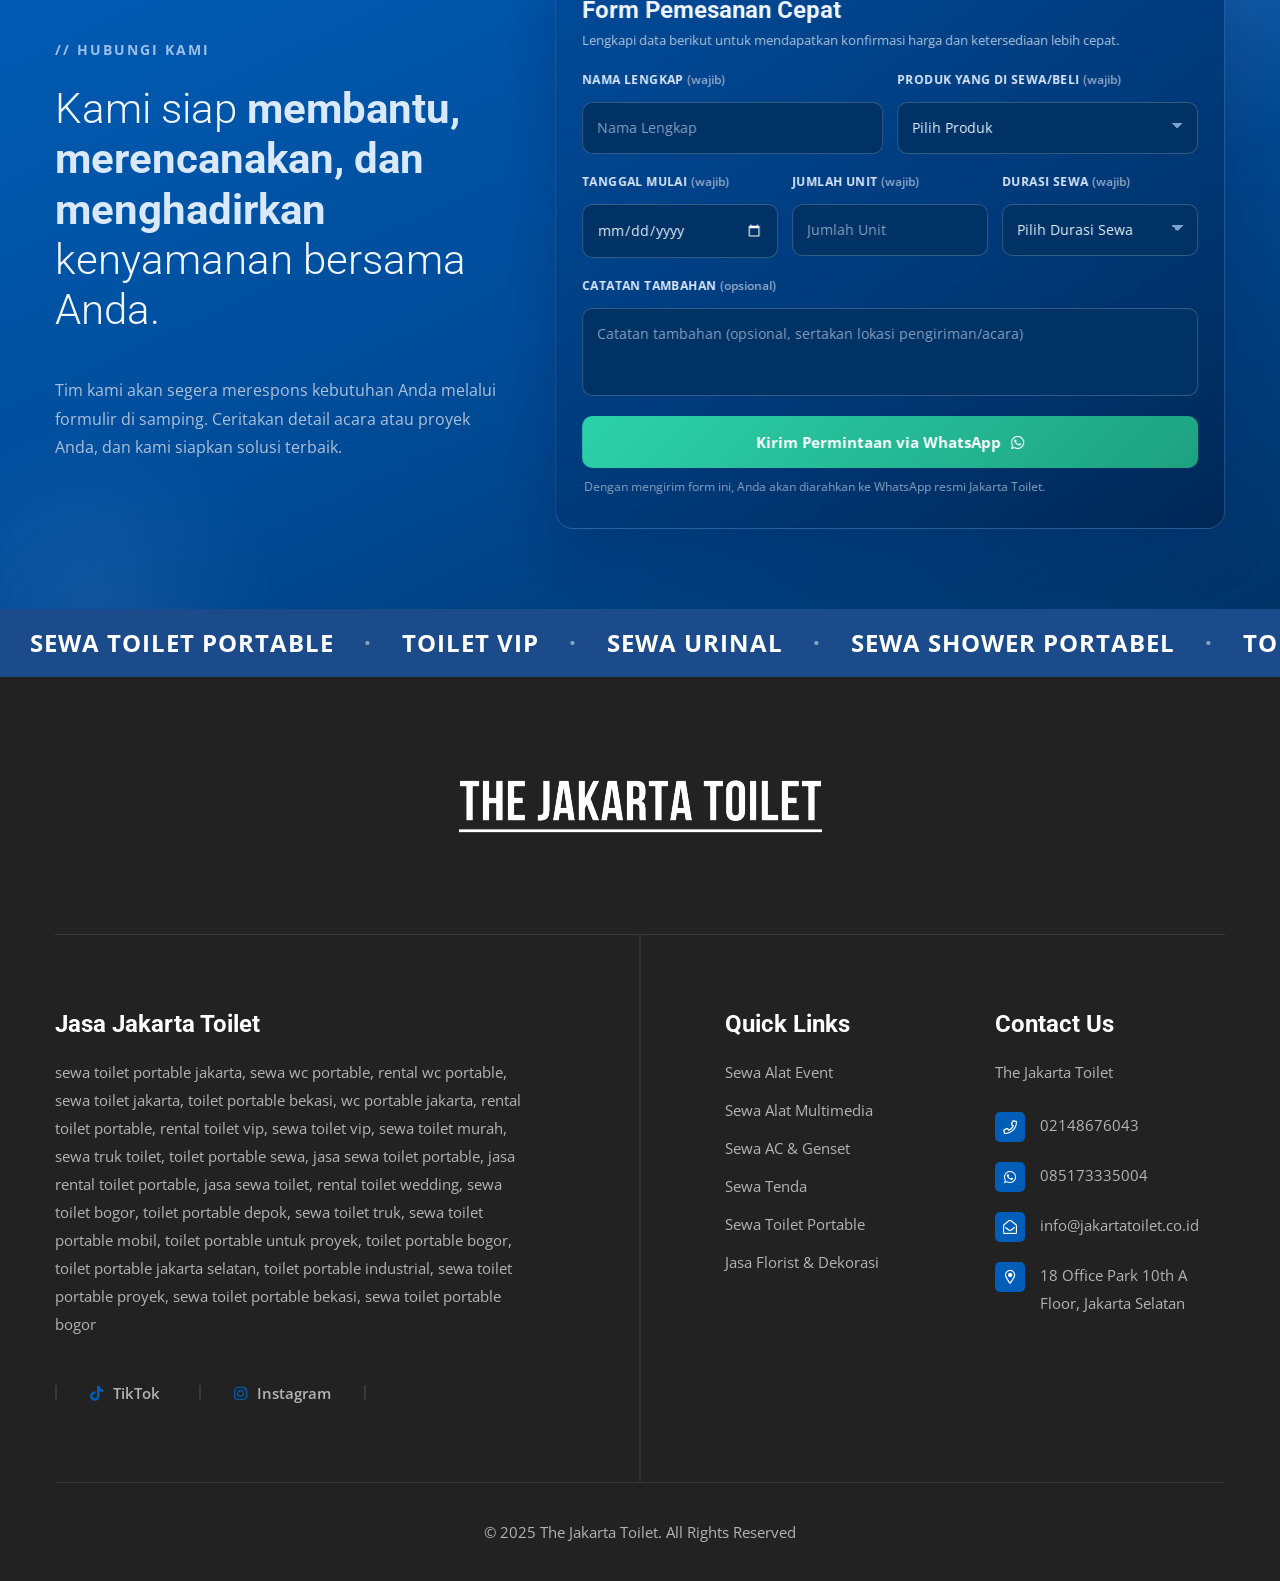
==== commit 26baf435: "chore: comment out secondary WhatsApp contact number in index.html" ====
--- a/index.html
+++ b/index.html
@@ -1624,9 +1624,9 @@
                                             <li><i class="fab fa-whatsapp"></i><a
                                                     href="https://api.whatsapp.com/send/?phone=6285173335004&text=Halo+%2AJakarta+Toilet%2A%21+Saya+mau+konsultasi+mengenai+Toilet+Portable+dan+lainnya+https://www.jakartatoilet.co.id/&type=phone_number&app_absent=0">085173335004</a>
                                             </li>
-                                            <li><i class="fab fa-whatsapp"></i><a
+                                            <!-- <li><i class="fab fa-whatsapp"></i><a
                                                     href="https://api.whatsapp.com/send/?phone=6285111305004&text=Halo+%2AJakarta+Toilet%2A%21+Saya+mau+konsultasi+mengenai+Toilet+Portable+dan+lainnya+https://www.jakartatoilet.co.id/&type=phone_number&app_absent=0">085111305004</a>
-                                            </li>
+                                            </li> -->
                                             <li><i class="far fa-envelope-open"></i><a
                                                     href="mailto:jakartatoilet@gmail.com">info@jakartatoilet.co.id</a>
                                             </li>
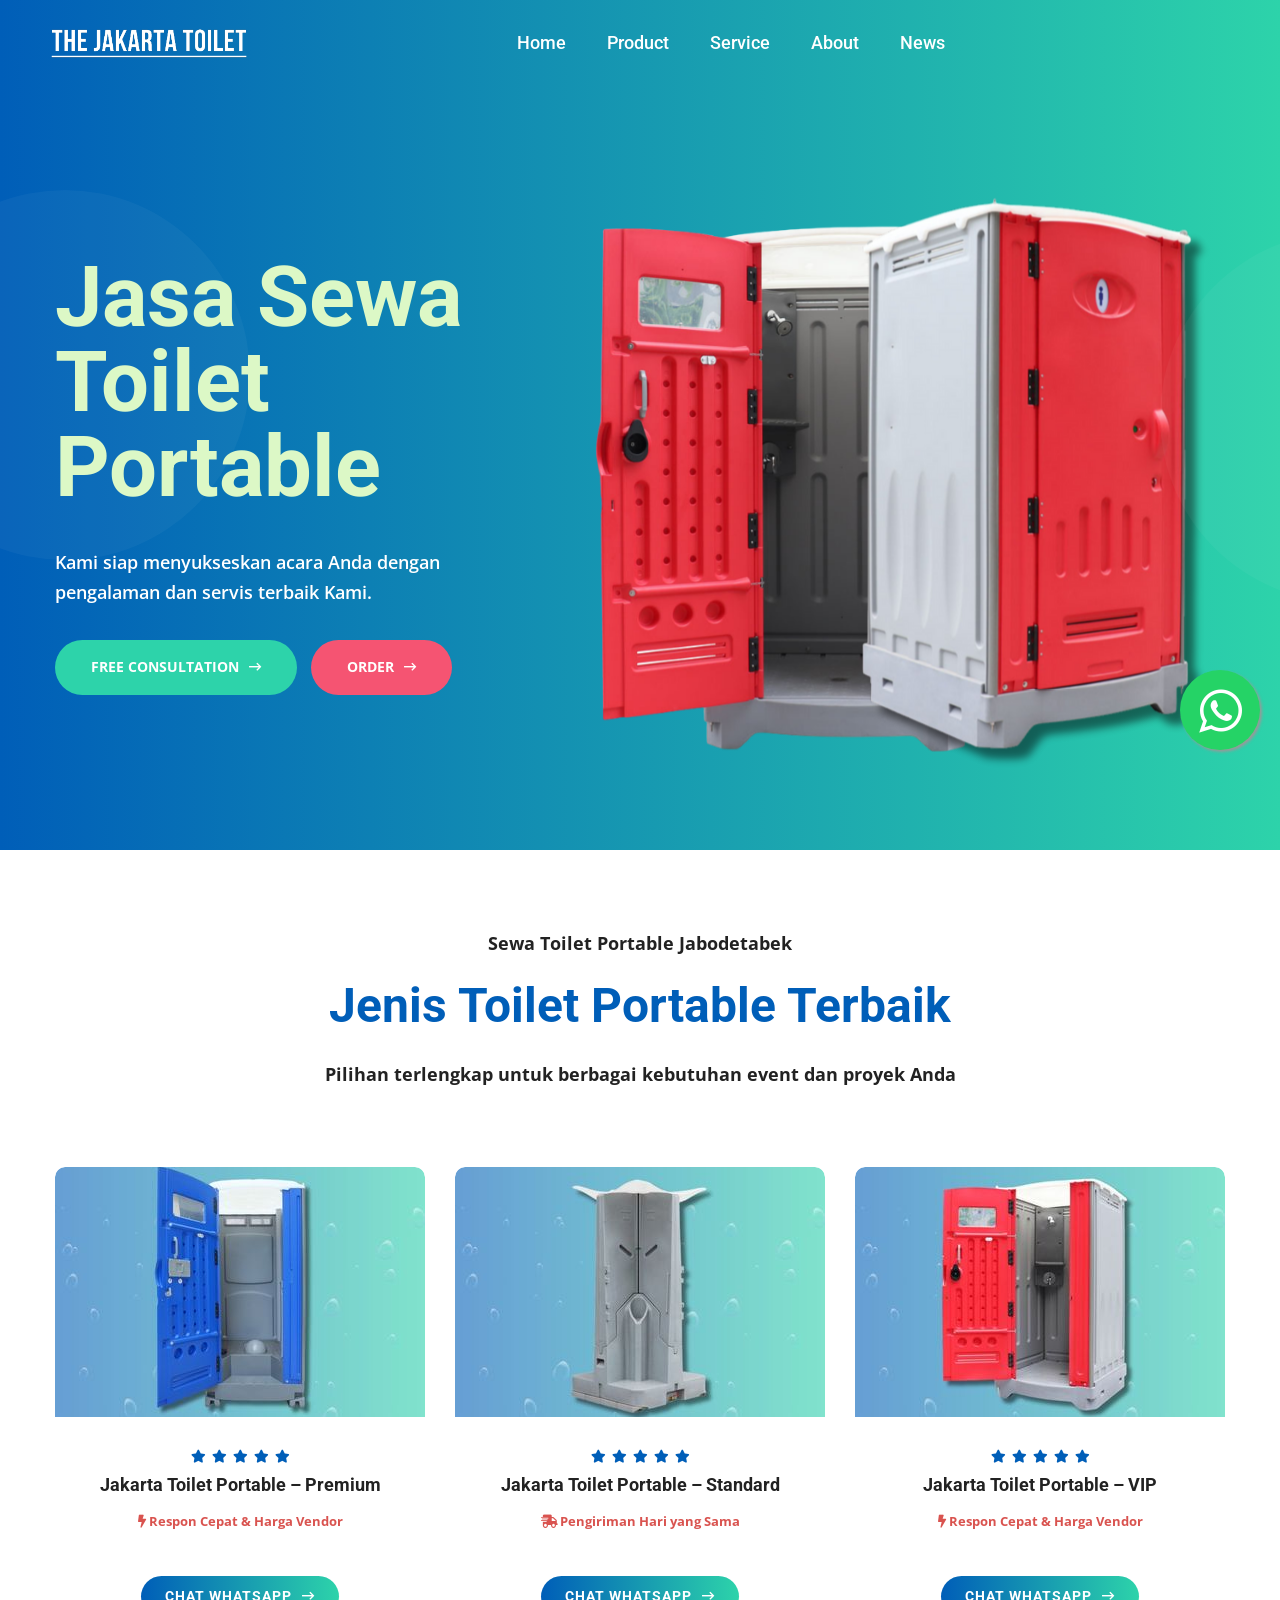
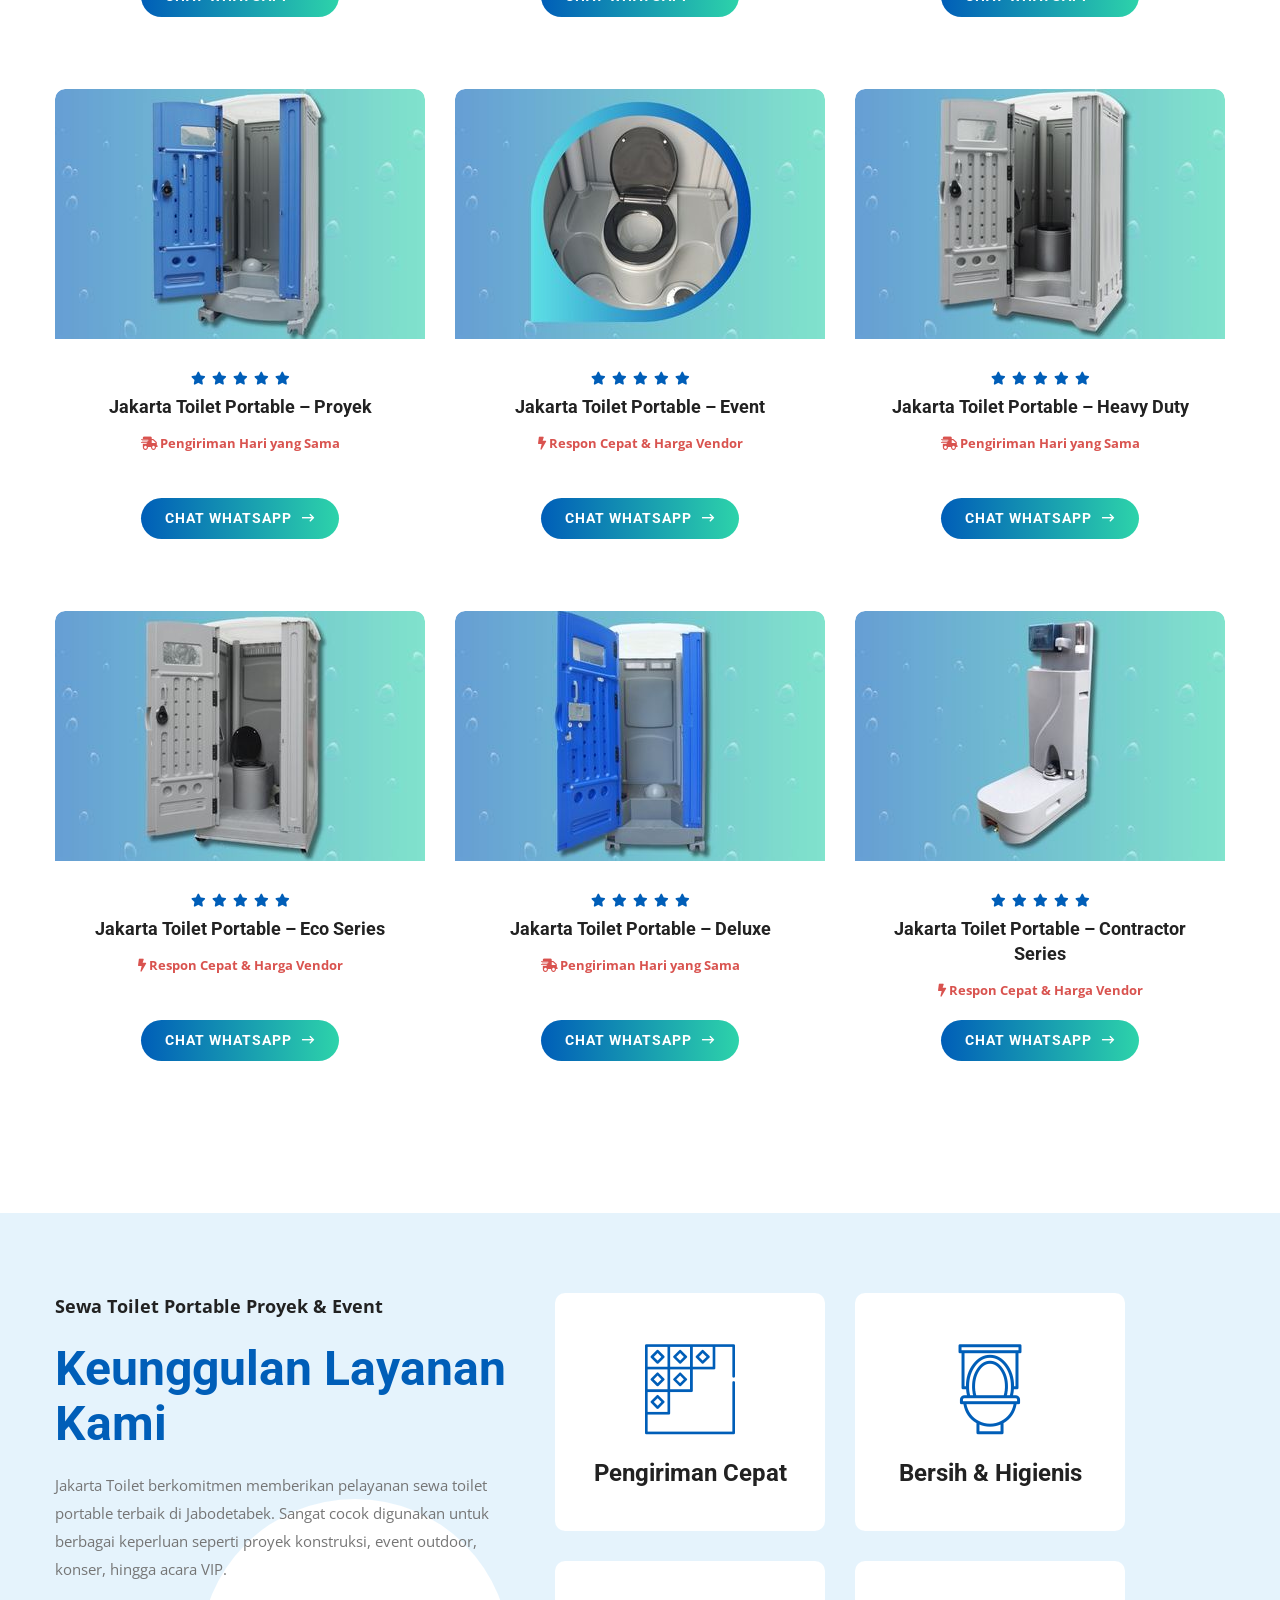
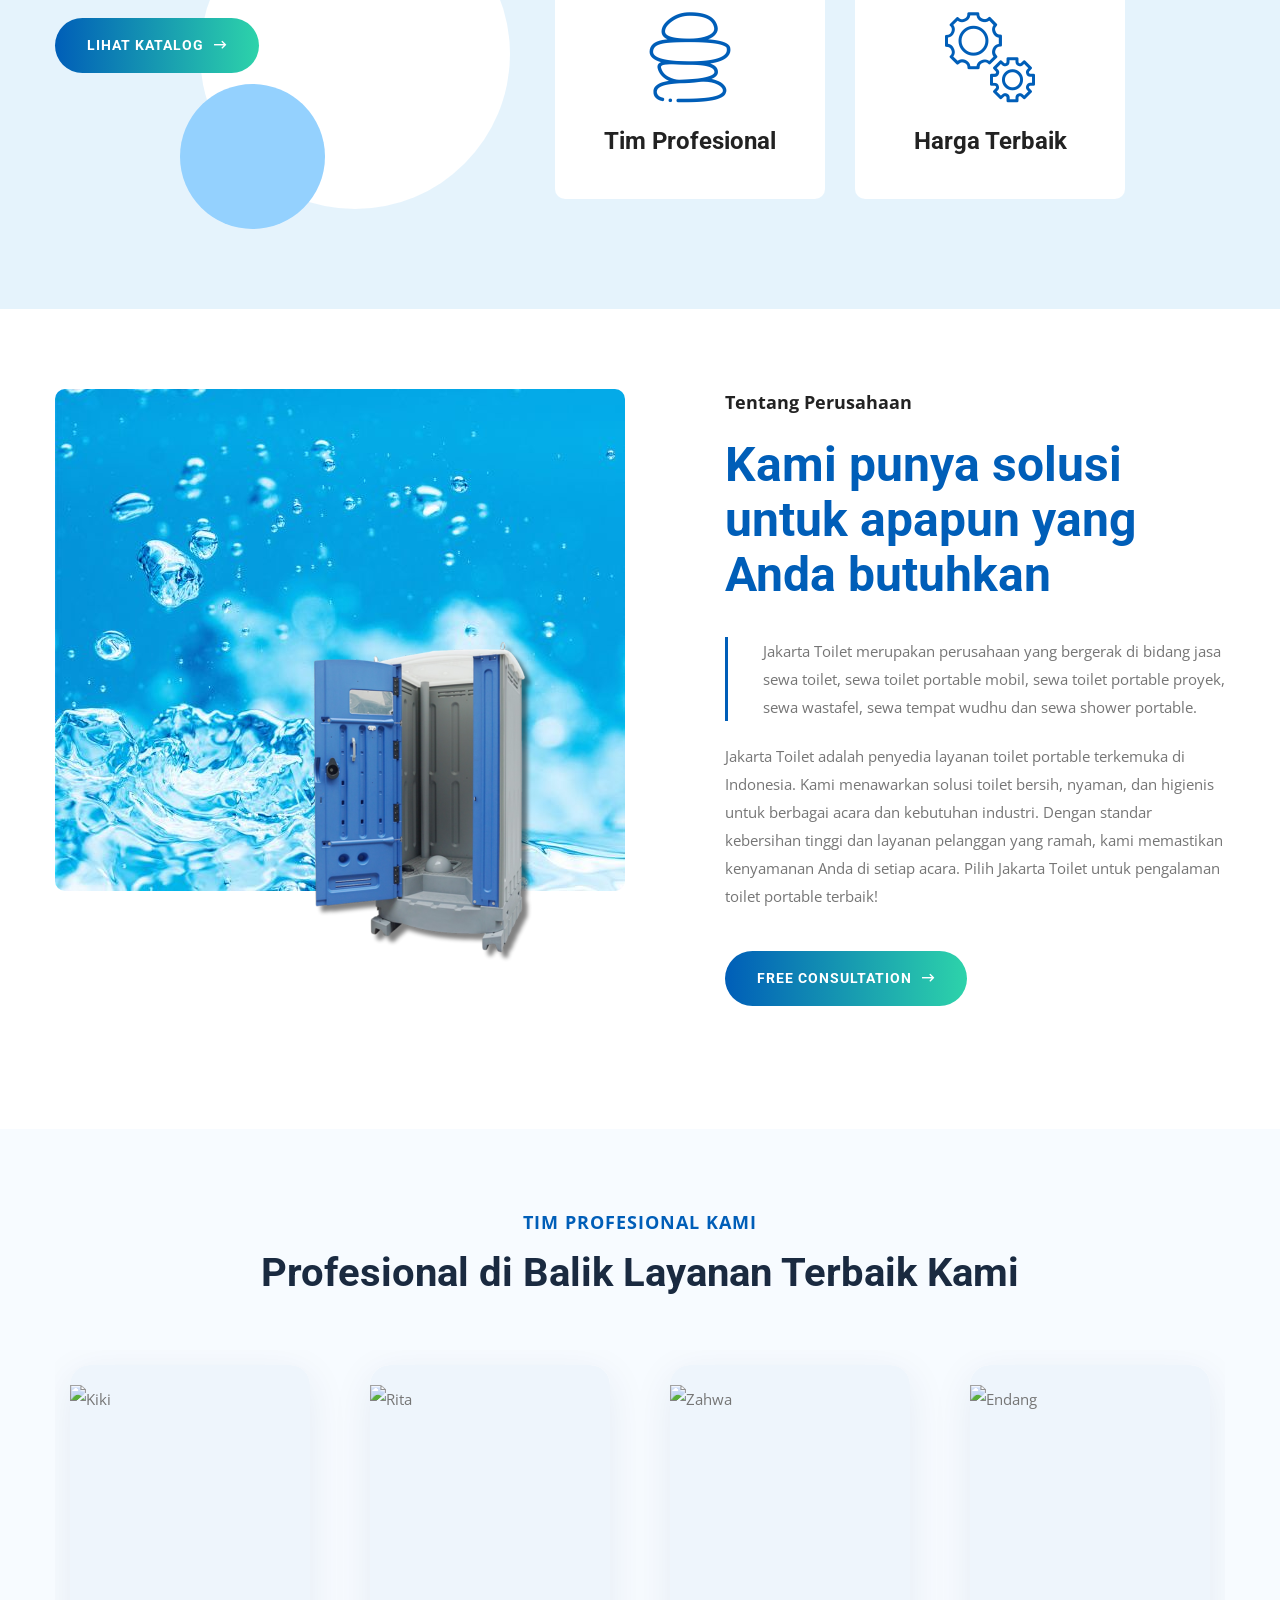
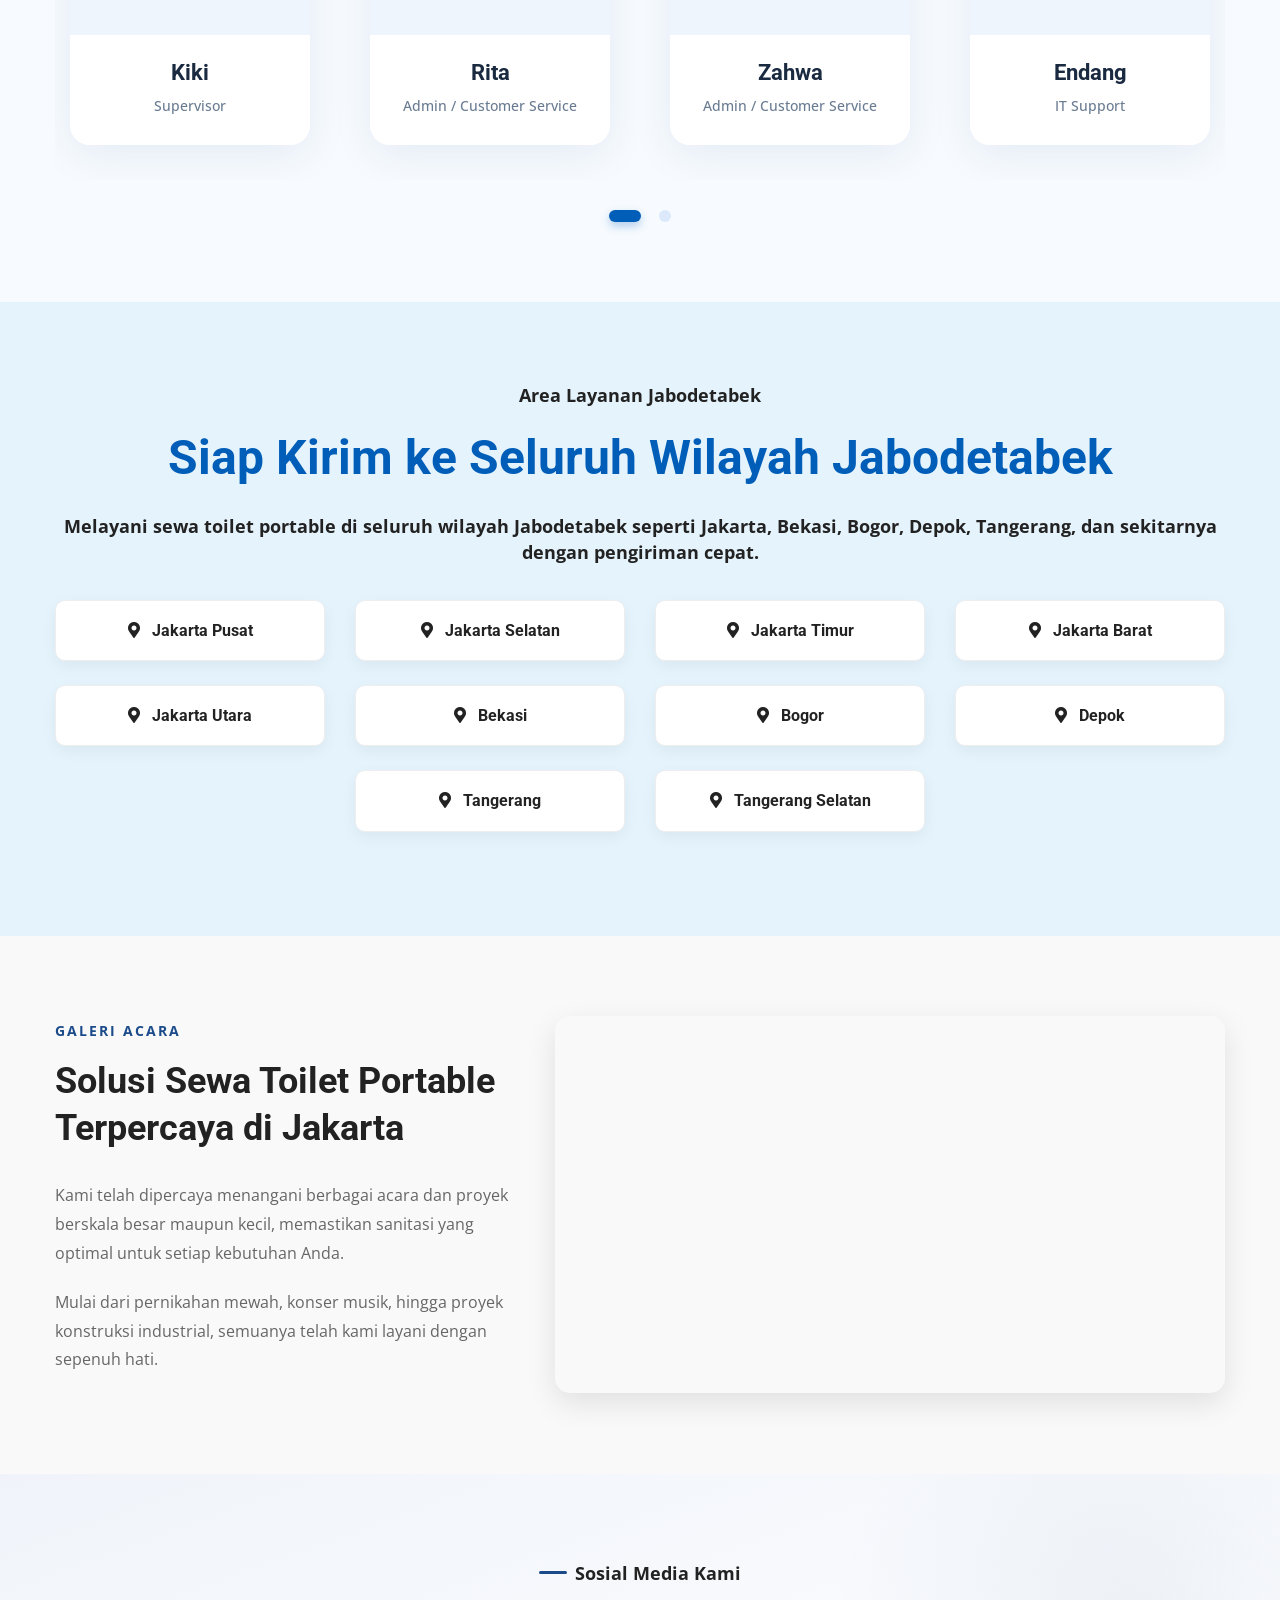
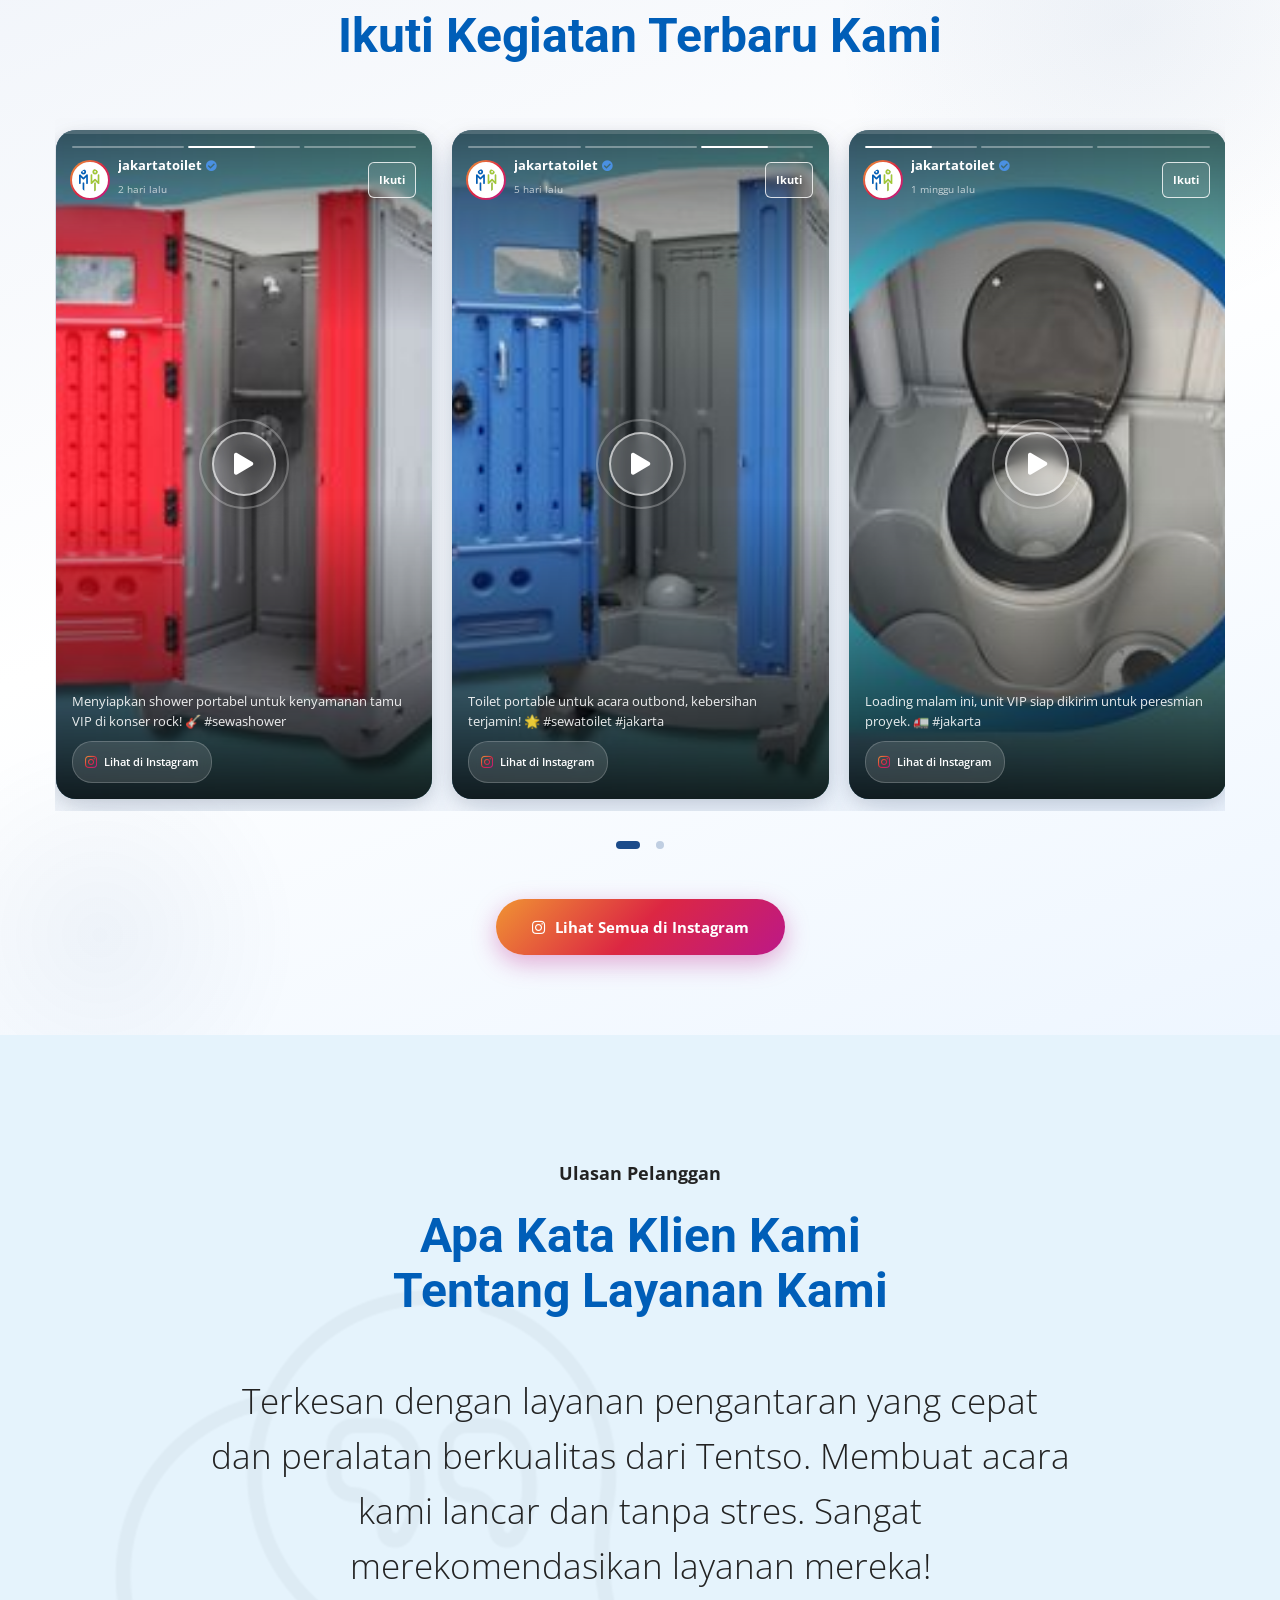
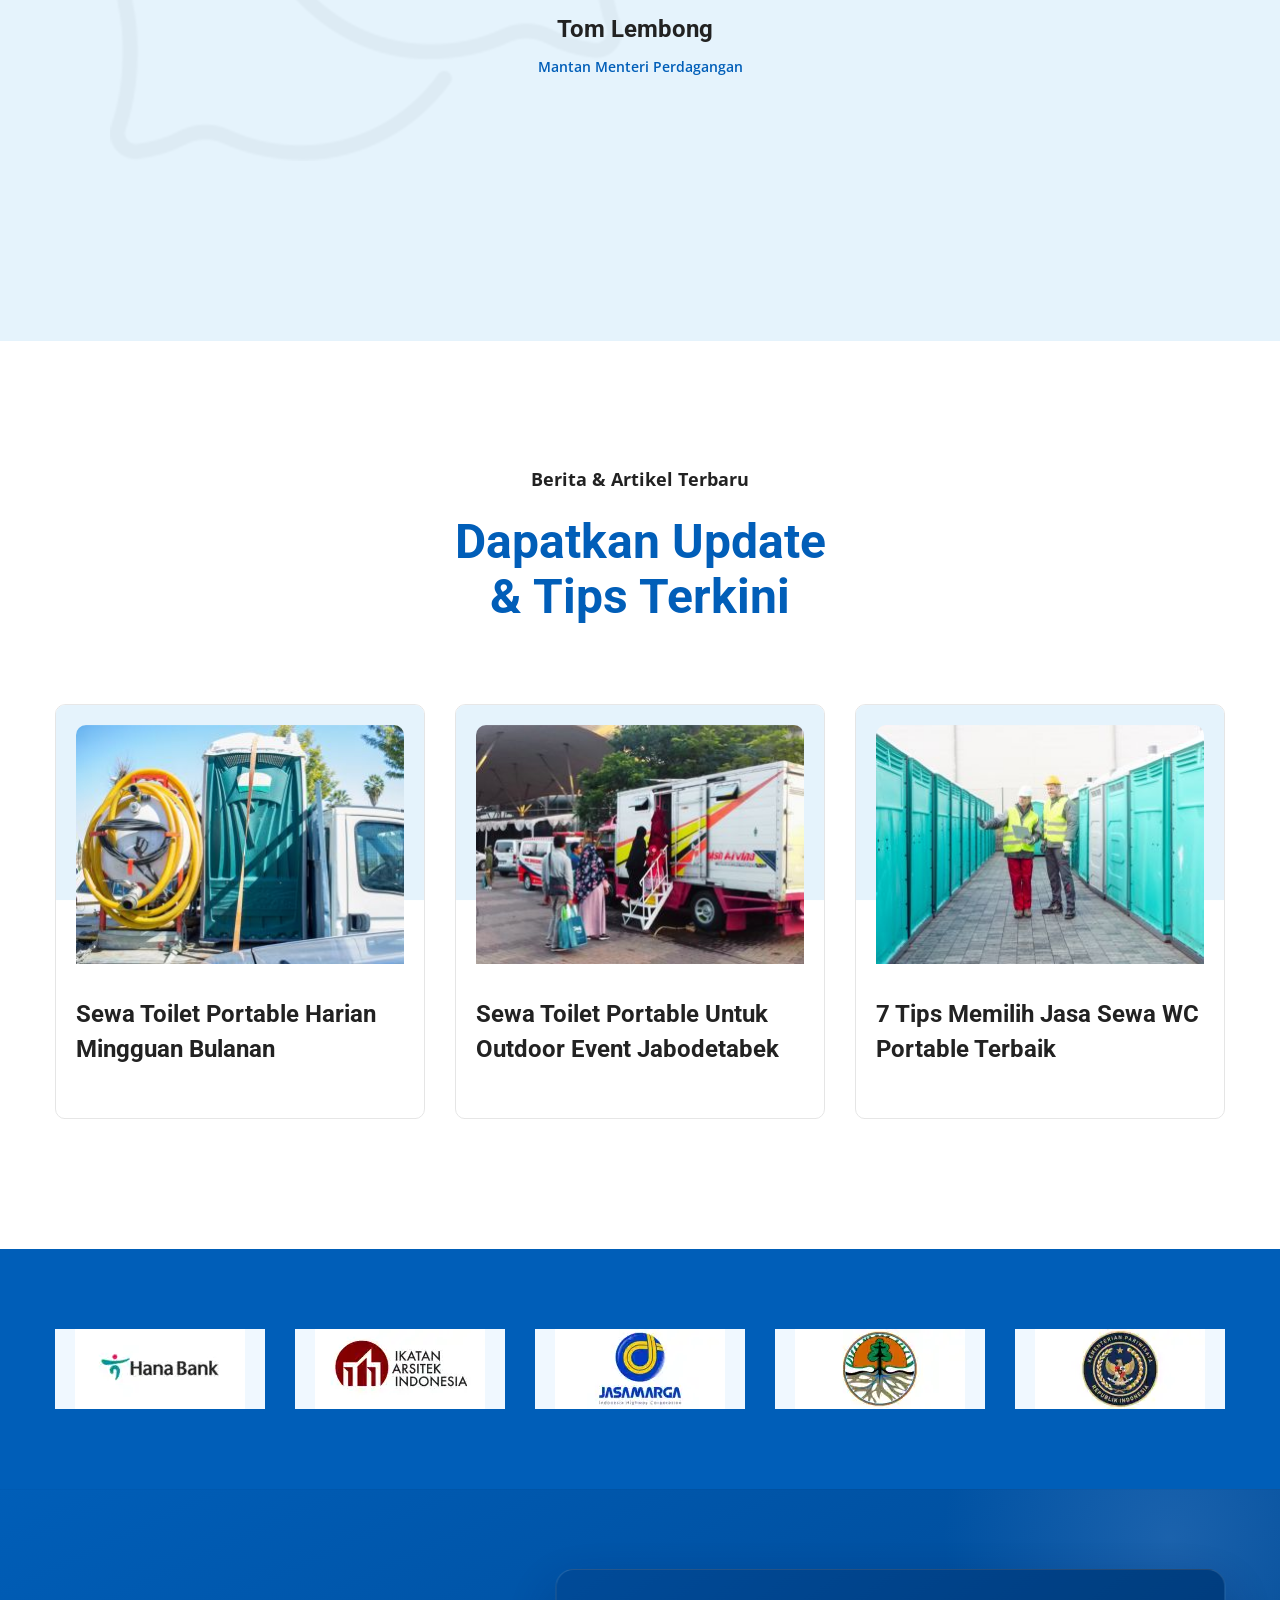
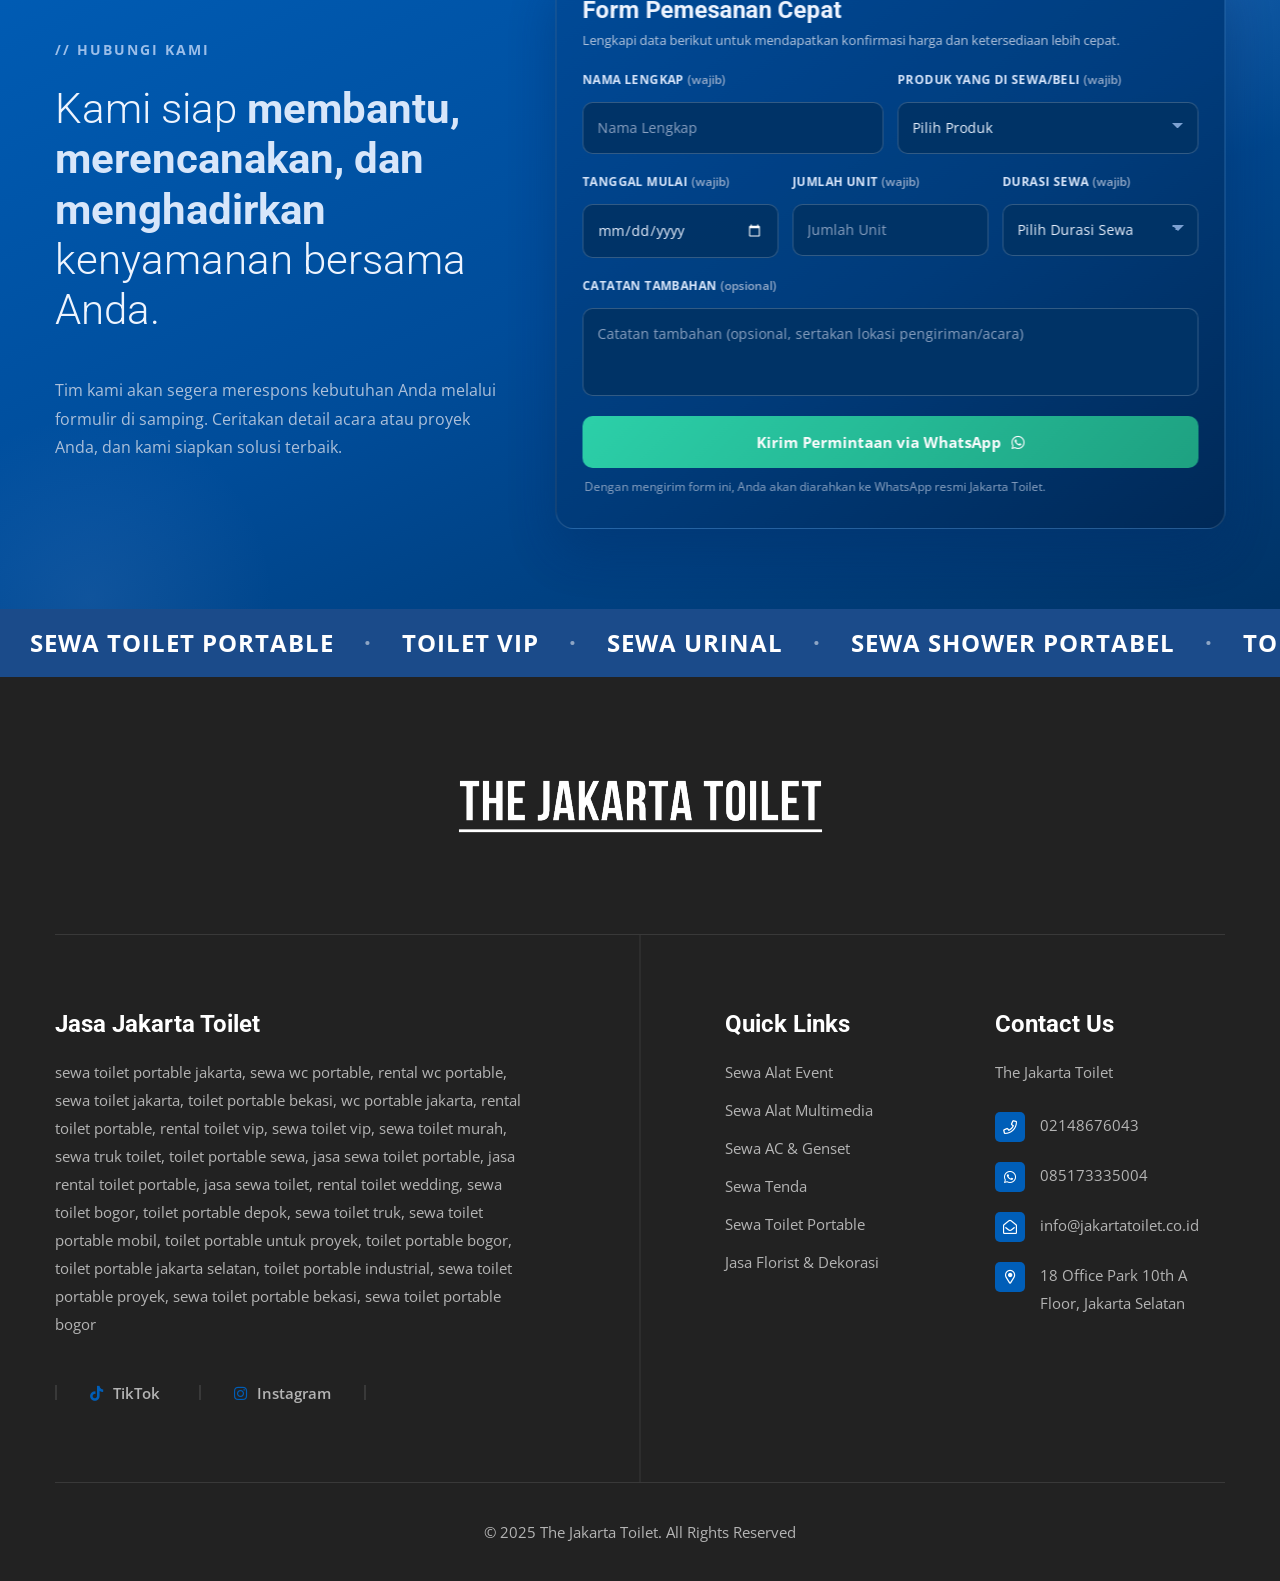
==== commit 49d1f932: "fix: update Zahwa profile image URL in team section" ====
--- a/index.html
+++ b/index.html
@@ -734,7 +734,7 @@
                     <div class="team-card">
                         <div class="card-inner">
                             <div class="image-box">
-                                <img src="https://tentso.co.id/wp-content/uploads/2026/02/17-400x400.png" alt="Zahwa">
+                                <img src="https://tentso.co.id/wp-content/uploads/2026/05/Zahwa-Tentso.png" alt="Zahwa">
                                 <div class="social-links">
                                     <a href="https://api.whatsapp.com/send/?phone=6285173335004&text=Halo+%2AJakarta+Toilet%2A%21+Saya+mau+konsultasi+mengenai+Toilet+Portable+dan+lainnya+https://www.jakartatoilet.co.id/&type=phone_number&app_absent=0"
                                         target="_blank" class="konsultasi-btn">Konsultasi Gratis</a>
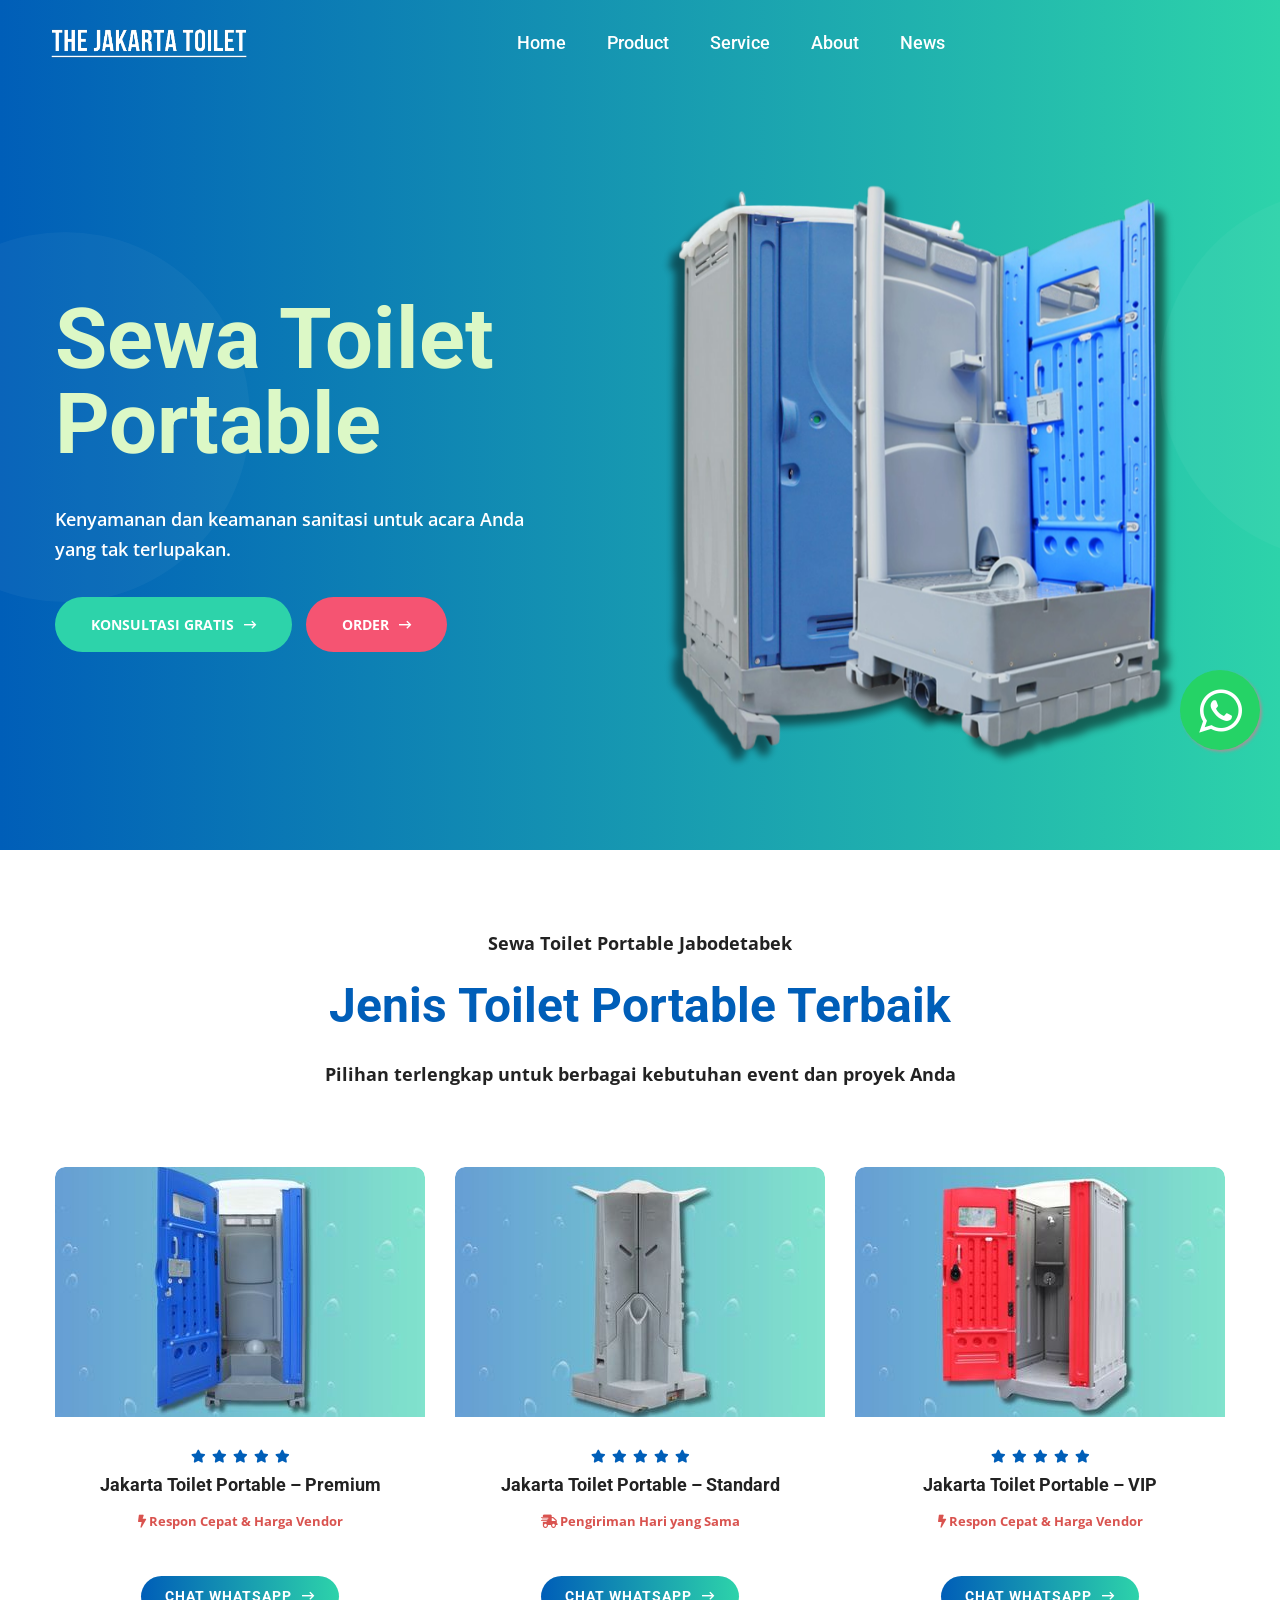
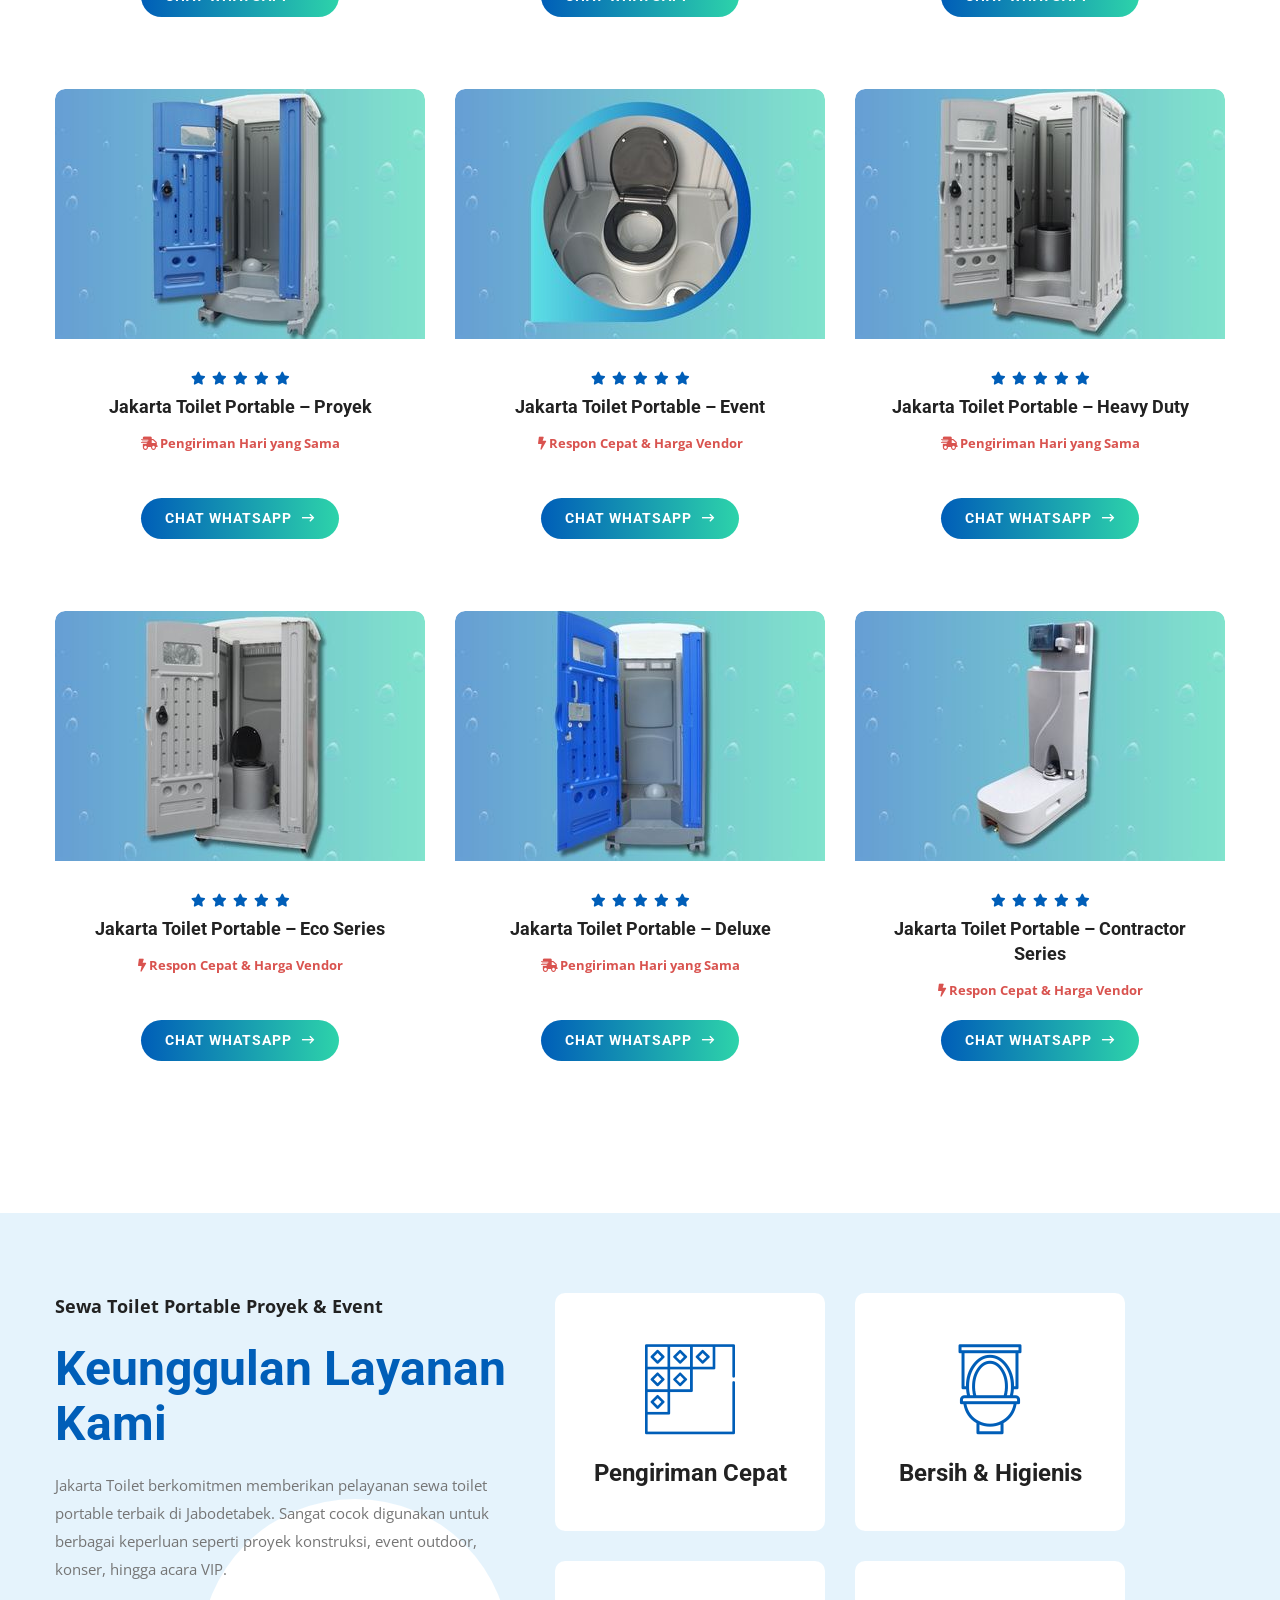
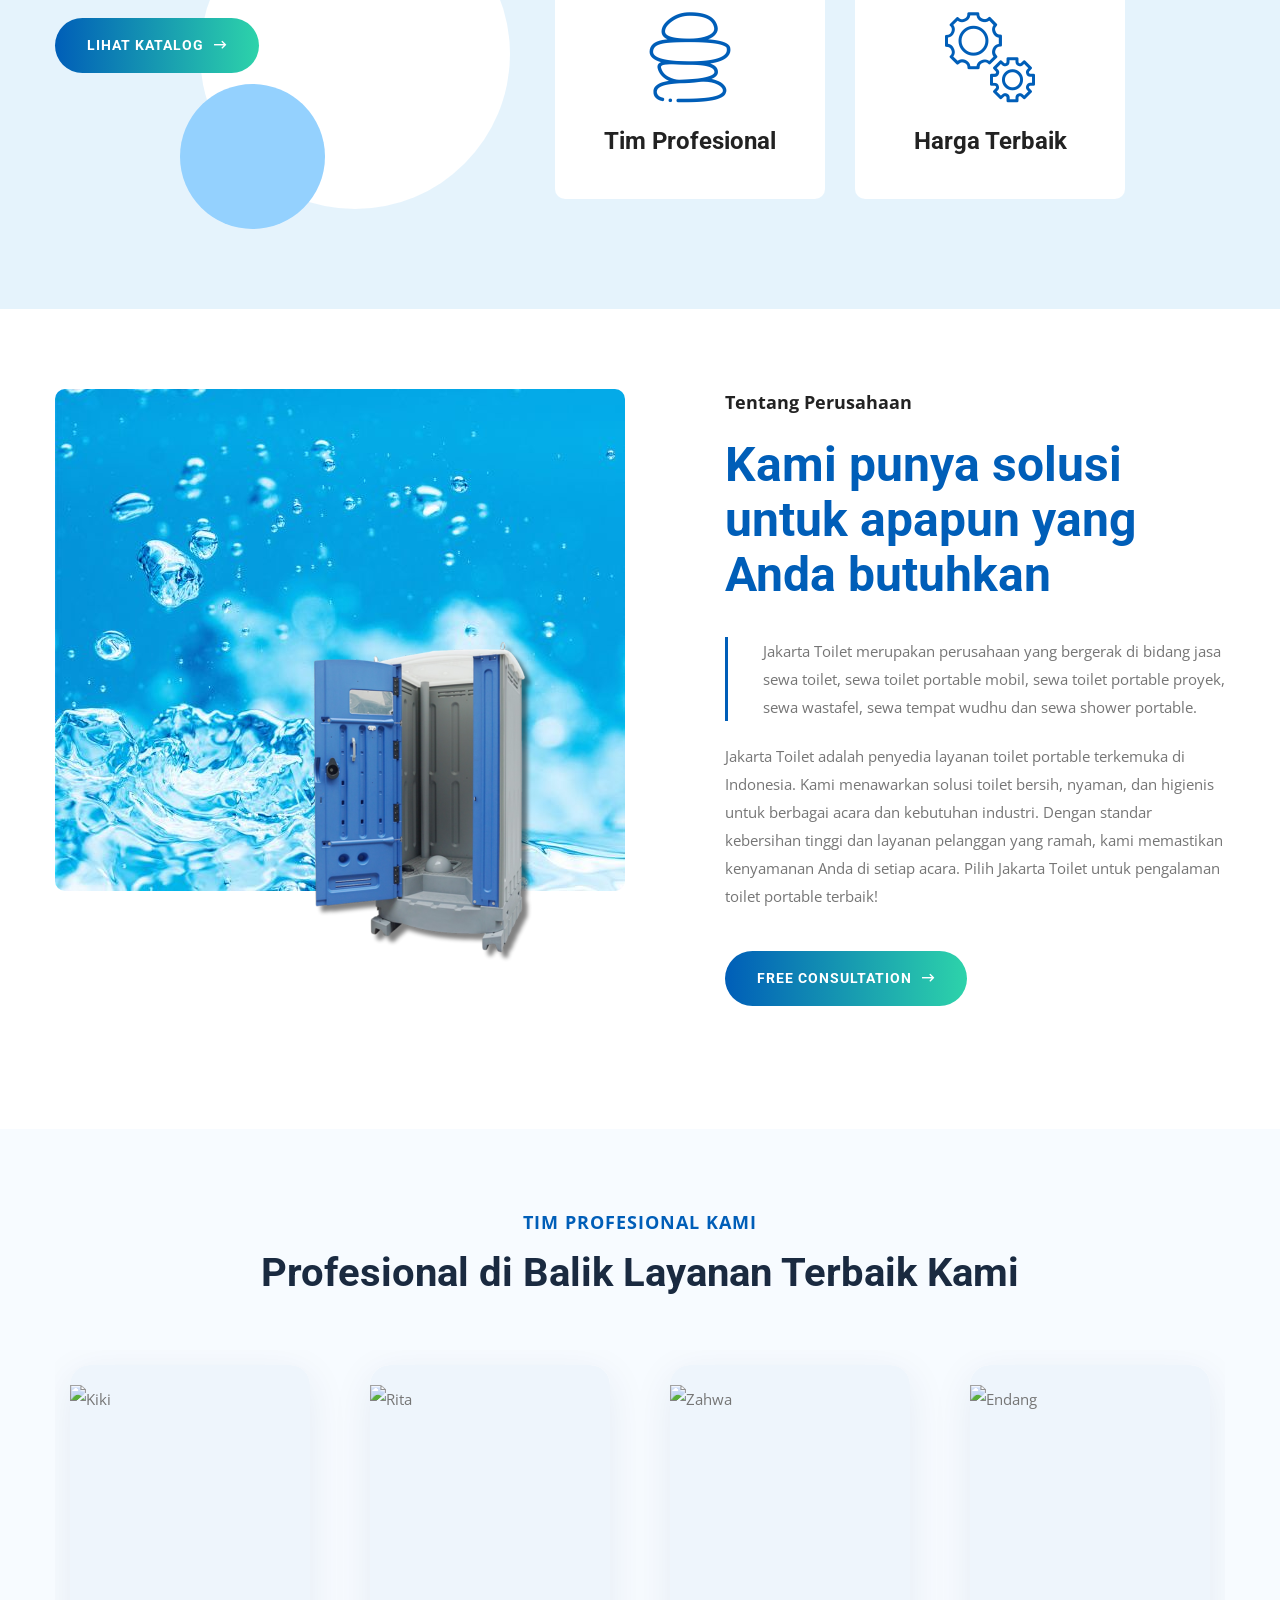
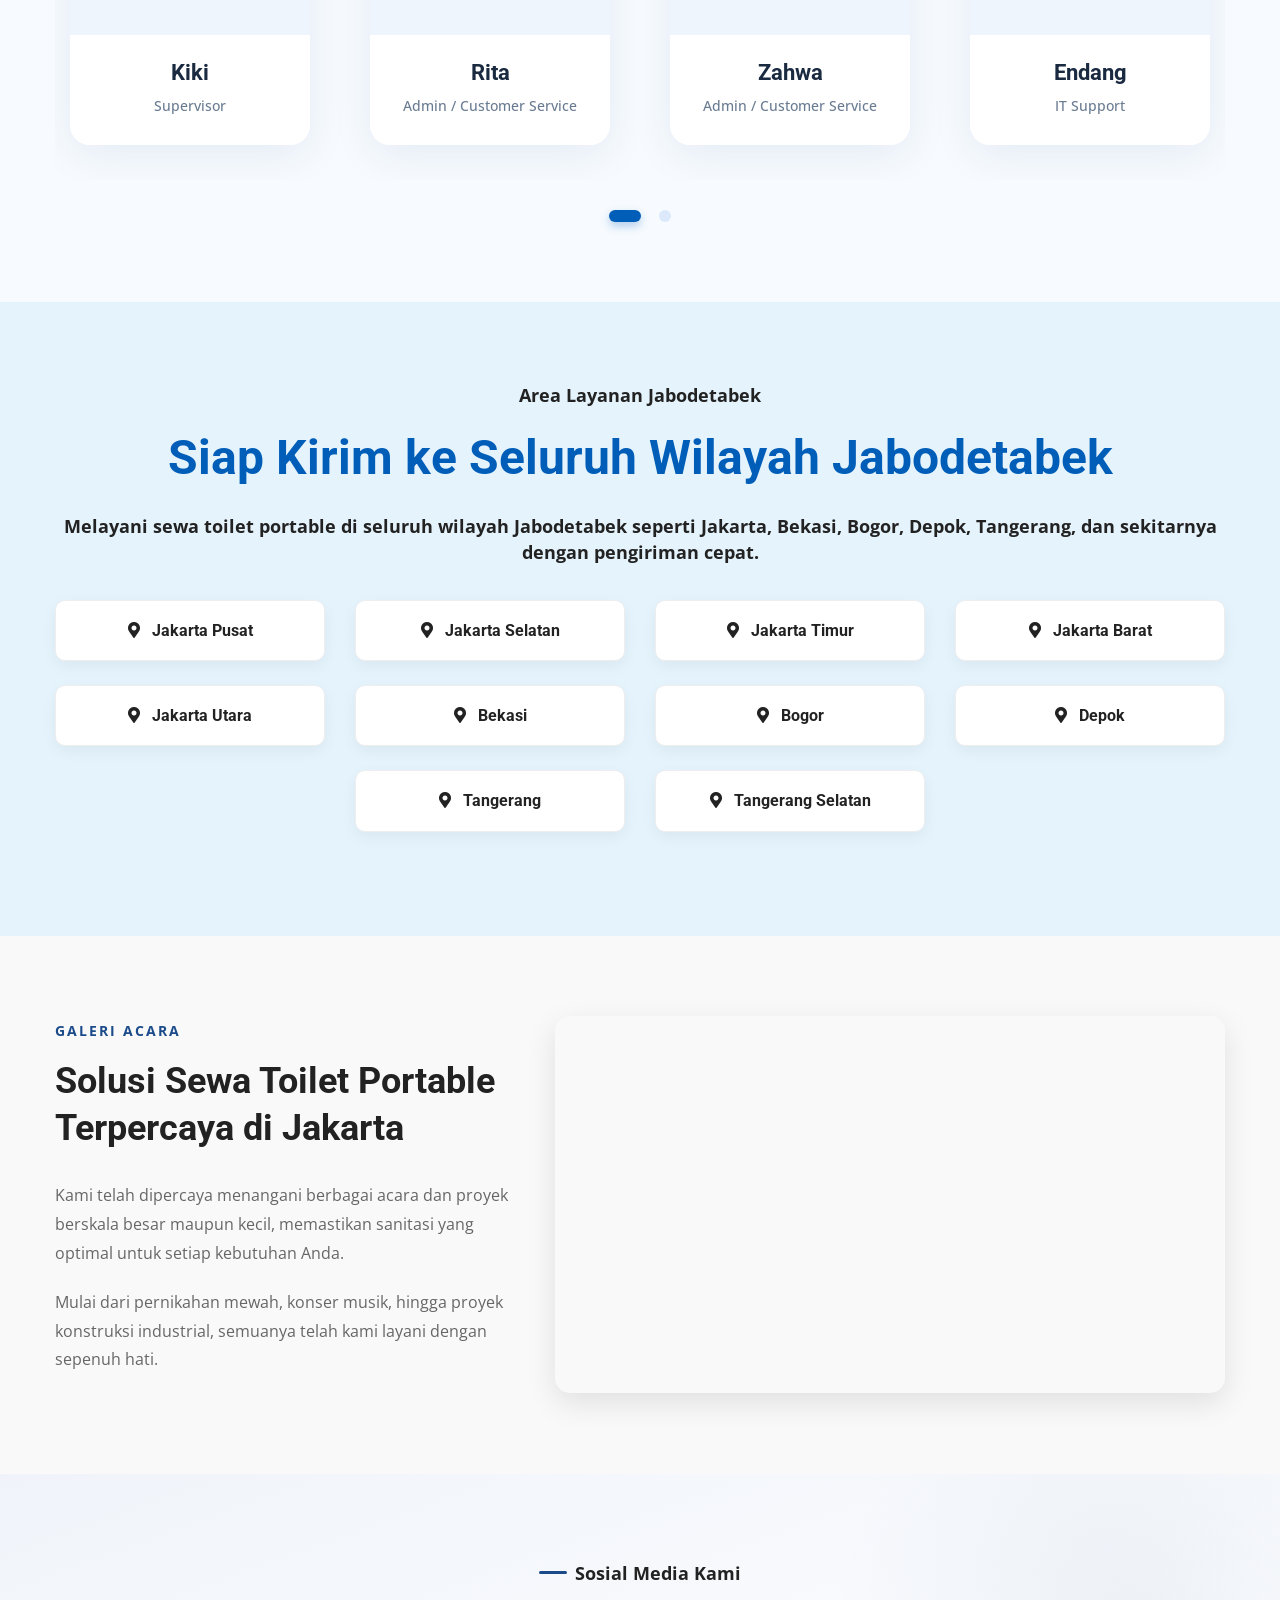
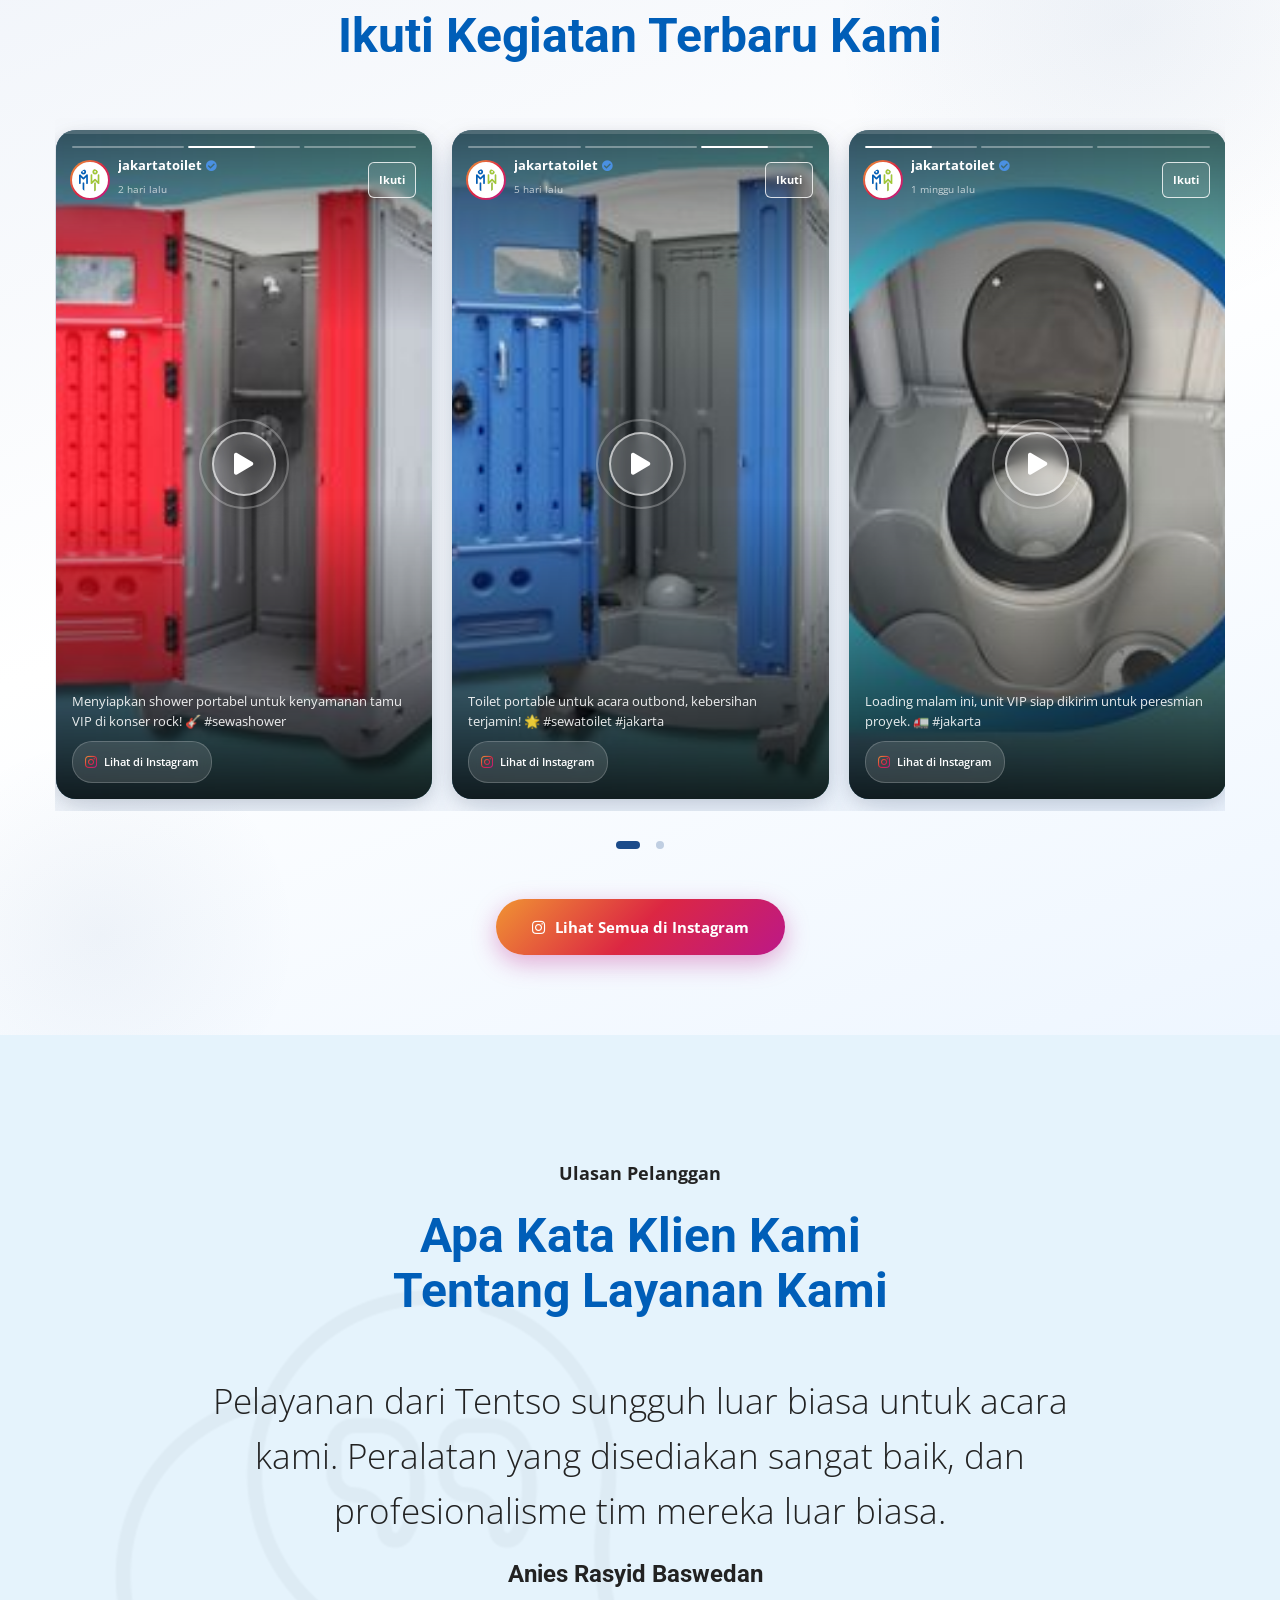
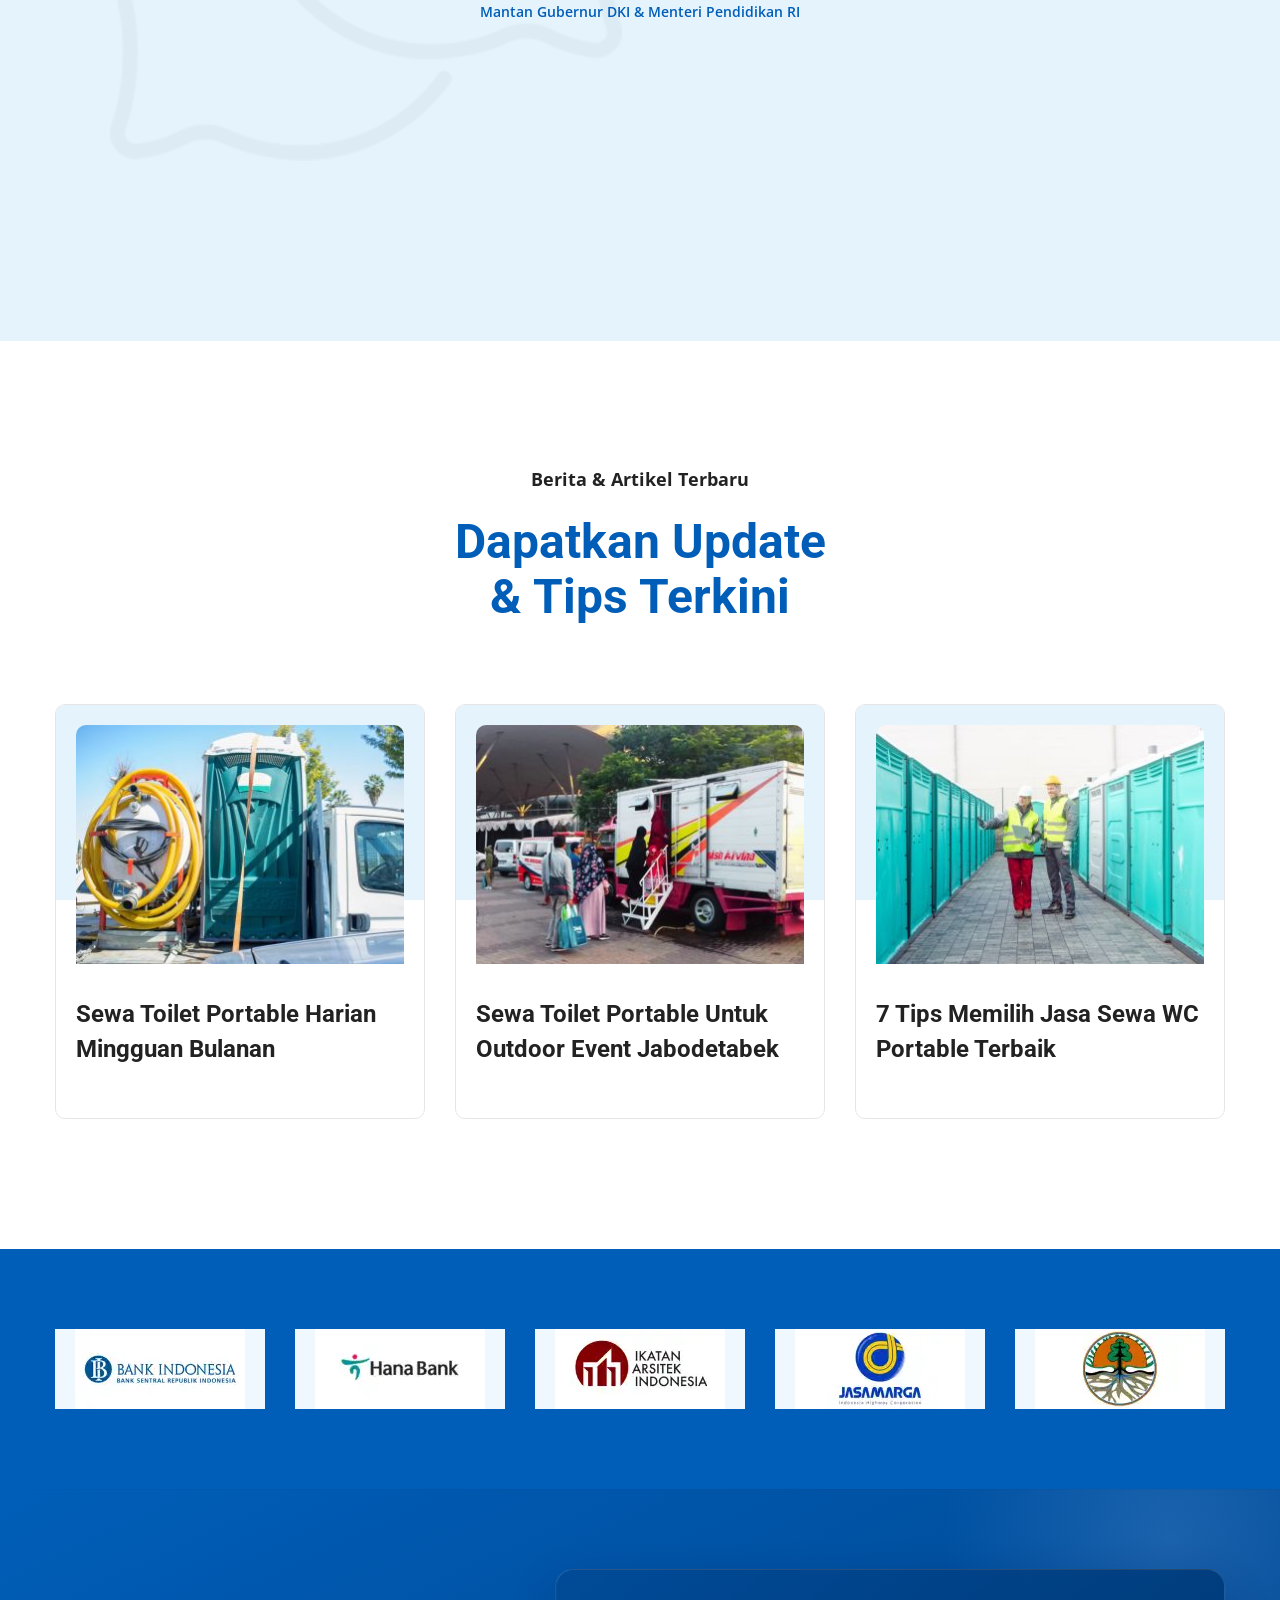
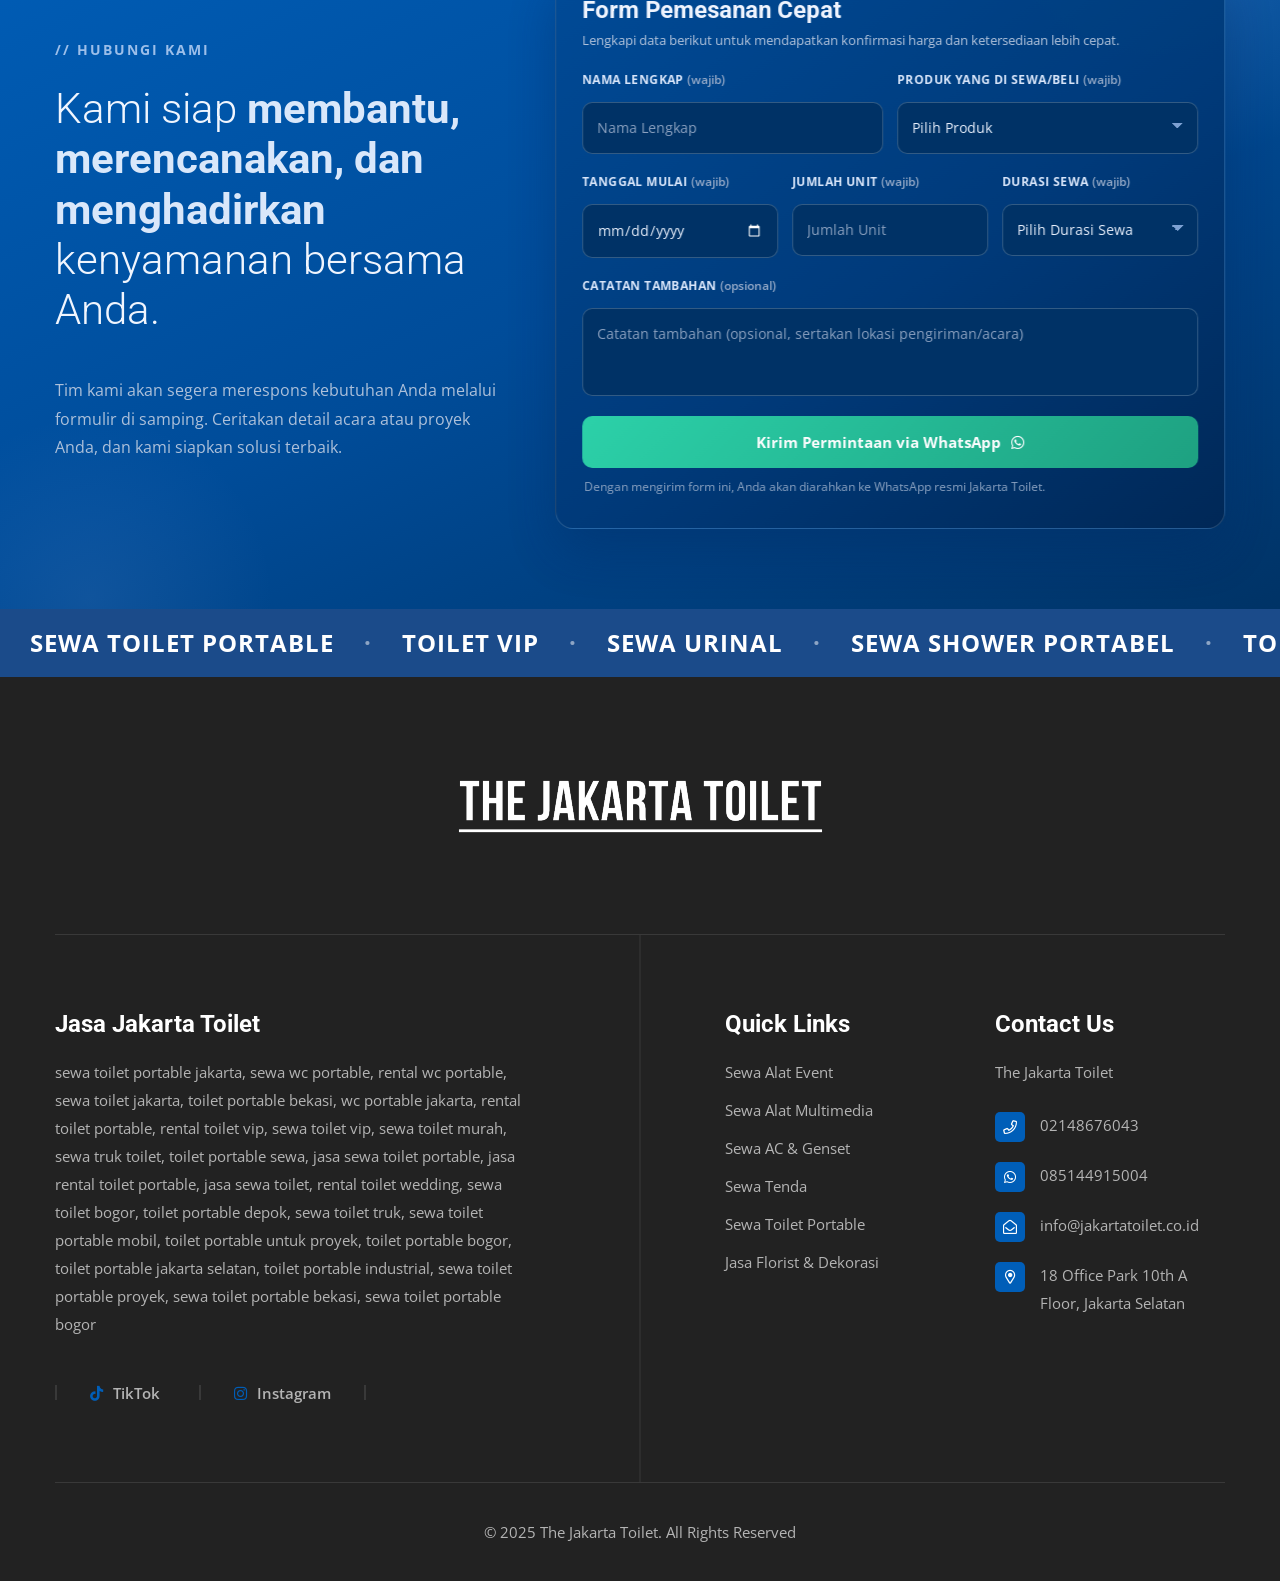
==== commit a065bdd4: "chore: perbarui nomor kontak WhatsApp di seluruh proyek * Ganti nomor WhatsApp lama (085173335004 / " ====
--- a/index.html
+++ b/index.html
@@ -177,13 +177,13 @@
                     <h4>Contact Info</h4>
                     <ul>
                         <li>18 Office Park 10th A Floor, Jakarta Selatan</li>
-                        <li><a href="tel:085173335004">085173335004</a></li>
+                        <li><a href="tel:085144915004">085144915004</a></li>
                         <li><a href="mailto:jakartatoilet@gmail.com">jakartatoilet@gmail.com</a></li>
                     </ul>
                 </div>
                 <div class="social-links">
                     <ul class="clearfix">
-                        <li><a href="https://api.whatsapp.com/send/?phone=6285173335004&text=Halo+%2AJakarta+Toilet%2A%21+Saya+mau+konsultasi+mengenai+Toilet+Portable+dan+lainnya+https://www.jakartatoilet.co.id/&type=phone_number&app_absent=0"
+                        <li><a href="https://api.whatsapp.com/send/?phone=6285144915004&text=Halo+%2AJakarta+Toilet%2A%21+Saya+mau+konsultasi+mengenai+Toilet+Portable+dan+lainnya+https://www.jakartatoilet.co.id/&type=phone_number&app_absent=0"
                                 target="_blank"><span class="fab fa-facebook-square"></span></a></li>
                         <li><a href="https://www.instagram.com/jakartatoilet/" target="_blank"><span
                                     class="fab fa-instagram"></span></a></li>
@@ -206,7 +206,7 @@
                                     <h1>Sewa Toilet Portable</h1>
                                     <p>Kenyamanan dan keamanan sanitasi untuk acara Anda yang tak terlupakan.</p>
                                     <div class="btn-box">
-                                        <a href="https://api.whatsapp.com/send/?phone=6285173335004&text=Halo+%2AJakarta+Toilet%2A%21+Saya+mau+konsultasi+mengenai+Toilet+Portable+dan+lainnya+https://www.jakartatoilet.co.id/&type=phone_number&app_absent=0"
+                                        <a href="https://api.whatsapp.com/send/?phone=6285144915004&text=Halo+%2AJakarta+Toilet%2A%21+Saya+mau+konsultasi+mengenai+Toilet+Portable+dan+lainnya+https://www.jakartatoilet.co.id/&type=phone_number&app_absent=0"
                                             target="_blank" class="banner-btn-one">Konsultasi Gratis<i
                                                 class="far fa-long-arrow-right"></i></a>
                                         <a href="https://www.jakartatoilet.co.id/formulir/"
@@ -233,7 +233,7 @@
                                     <h1>Jasa Sewa Toilet Portable</h1>
                                     <p>Kami siap menyukseskan acara Anda dengan pengalaman dan servis terbaik Kami.</p>
                                     <div class="btn-box">
-                                        <a href="https://api.whatsapp.com/send/?phone=6285173335004&text=Halo+%2AJakarta+Toilet%2A%21+Saya+mau+konsultasi+mengenai+Toilet+Portable+dan+lainnya+https://www.jakartatoilet.co.id/&type=phone_number&app_absent=0"
+                                        <a href="https://api.whatsapp.com/send/?phone=6285144915004&text=Halo+%2AJakarta+Toilet%2A%21+Saya+mau+konsultasi+mengenai+Toilet+Portable+dan+lainnya+https://www.jakartatoilet.co.id/&type=phone_number&app_absent=0"
                                             target="_blank" class="banner-btn-one">Free Consultation<i
                                                 class="far fa-long-arrow-right"></i></a>
                                         <a href="https://www.jakartatoilet.co.id/formulir/" target="_blank"
@@ -292,7 +292,7 @@
                                         style="color:#d9534f; font-size:13px; margin-bottom:8px; font-weight:700;"><i
                                             class="fas fa-bolt"></i> Respon Cepat & Harga Vendor</div>
                                     <div class="btn-box">
-                                        <a href="https://api.whatsapp.com/send/?phone=6285173335004&text=Halo+%2AJakarta+Toilet%2A%21+Saya+mau+konsultasi+mengenai+Toilet+Portable+dan+lainnya+https://www.jakartatoilet.co.id/&type=phone_number&app_absent=0"
+                                        <a href="https://api.whatsapp.com/send/?phone=6285144915004&text=Halo+%2AJakarta+Toilet%2A%21+Saya+mau+konsultasi+mengenai+Toilet+Portable+dan+lainnya+https://www.jakartatoilet.co.id/&type=phone_number&app_absent=0"
                                             target="_blank" class="theme-btn-one">Chat WhatsApp<i
                                                 class="far fa-long-arrow-right"></i></a>
                                     </div>
@@ -323,7 +323,7 @@
                                         style="color:#d9534f; font-size:13px; margin-bottom:8px; font-weight:700;"><i
                                             class="fas fa-shipping-fast"></i> Pengiriman Hari yang Sama</div>
                                     <div class="btn-box">
-                                        <a href="https://api.whatsapp.com/send/?phone=6285173335004&text=Halo+%2AJakarta+Toilet%2A%21+Saya+mau+konsultasi+mengenai+Toilet+Portable+dan+lainnya+https://www.jakartatoilet.co.id/&type=phone_number&app_absent=0"
+                                        <a href="https://api.whatsapp.com/send/?phone=6285144915004&text=Halo+%2AJakarta+Toilet%2A%21+Saya+mau+konsultasi+mengenai+Toilet+Portable+dan+lainnya+https://www.jakartatoilet.co.id/&type=phone_number&app_absent=0"
                                             target="_blank" class="theme-btn-one">Chat WhatsApp<i
                                                 class="far fa-long-arrow-right"></i></a>
                                     </div>
@@ -354,7 +354,7 @@
                                         style="color:#d9534f; font-size:13px; margin-bottom:8px; font-weight:700;"><i
                                             class="fas fa-bolt"></i> Respon Cepat & Harga Vendor</div>
                                     <div class="btn-box">
-                                        <a href="https://api.whatsapp.com/send/?phone=6285173335004&text=Halo+%2AJakarta+Toilet%2A%21+Saya+mau+konsultasi+mengenai+Toilet+Portable+dan+lainnya+https://www.jakartatoilet.co.id/&type=phone_number&app_absent=0"
+                                        <a href="https://api.whatsapp.com/send/?phone=6285144915004&text=Halo+%2AJakarta+Toilet%2A%21+Saya+mau+konsultasi+mengenai+Toilet+Portable+dan+lainnya+https://www.jakartatoilet.co.id/&type=phone_number&app_absent=0"
                                             target="_blank" class="theme-btn-one">Chat WhatsApp<i
                                                 class="far fa-long-arrow-right"></i></a>
                                     </div>
@@ -385,7 +385,7 @@
                                         style="color:#d9534f; font-size:13px; margin-bottom:8px; font-weight:700;"><i
                                             class="fas fa-shipping-fast"></i> Pengiriman Hari yang Sama</div>
                                     <div class="btn-box">
-                                        <a href="https://api.whatsapp.com/send/?phone=6285173335004&text=Halo+%2AJakarta+Toilet%2A%21+Saya+mau+konsultasi+mengenai+Toilet+Portable+dan+lainnya+https://www.jakartatoilet.co.id/&type=phone_number&app_absent=0"
+                                        <a href="https://api.whatsapp.com/send/?phone=6285144915004&text=Halo+%2AJakarta+Toilet%2A%21+Saya+mau+konsultasi+mengenai+Toilet+Portable+dan+lainnya+https://www.jakartatoilet.co.id/&type=phone_number&app_absent=0"
                                             target="_blank" class="theme-btn-one">Chat WhatsApp<i
                                                 class="far fa-long-arrow-right"></i></a>
                                     </div>
@@ -416,7 +416,7 @@
                                         style="color:#d9534f; font-size:13px; margin-bottom:8px; font-weight:700;"><i
                                             class="fas fa-bolt"></i> Respon Cepat & Harga Vendor</div>
                                     <div class="btn-box">
-                                        <a href="https://api.whatsapp.com/send/?phone=6285173335004&text=Halo+%2AJakarta+Toilet%2A%21+Saya+mau+konsultasi+mengenai+Toilet+Portable+dan+lainnya+https://www.jakartatoilet.co.id/&type=phone_number&app_absent=0"
+                                        <a href="https://api.whatsapp.com/send/?phone=6285144915004&text=Halo+%2AJakarta+Toilet%2A%21+Saya+mau+konsultasi+mengenai+Toilet+Portable+dan+lainnya+https://www.jakartatoilet.co.id/&type=phone_number&app_absent=0"
                                             target="_blank" class="theme-btn-one">Chat WhatsApp<i
                                                 class="far fa-long-arrow-right"></i></a>
                                     </div>
@@ -447,7 +447,7 @@
                                         style="color:#d9534f; font-size:13px; margin-bottom:8px; font-weight:700;"><i
                                             class="fas fa-shipping-fast"></i> Pengiriman Hari yang Sama</div>
                                     <div class="btn-box">
-                                        <a href="https://api.whatsapp.com/send/?phone=6285173335004&text=Halo+%2AJakarta+Toilet%2A%21+Saya+mau+konsultasi+mengenai+Toilet+Portable+dan+lainnya+https://www.jakartatoilet.co.id/&type=phone_number&app_absent=0"
+                                        <a href="https://api.whatsapp.com/send/?phone=6285144915004&text=Halo+%2AJakarta+Toilet%2A%21+Saya+mau+konsultasi+mengenai+Toilet+Portable+dan+lainnya+https://www.jakartatoilet.co.id/&type=phone_number&app_absent=0"
                                             target="_blank" class="theme-btn-one">Chat WhatsApp<i
                                                 class="far fa-long-arrow-right"></i></a>
                                     </div>
@@ -478,7 +478,7 @@
                                         style="color:#d9534f; font-size:13px; margin-bottom:8px; font-weight:700;"><i
                                             class="fas fa-bolt"></i> Respon Cepat & Harga Vendor</div>
                                     <div class="btn-box">
-                                        <a href="https://api.whatsapp.com/send/?phone=6285173335004&text=Halo+%2AJakarta+Toilet%2A%21+Saya+mau+konsultasi+mengenai+Toilet+Portable+dan+lainnya+https://www.jakartatoilet.co.id/&type=phone_number&app_absent=0"
+                                        <a href="https://api.whatsapp.com/send/?phone=6285144915004&text=Halo+%2AJakarta+Toilet%2A%21+Saya+mau+konsultasi+mengenai+Toilet+Portable+dan+lainnya+https://www.jakartatoilet.co.id/&type=phone_number&app_absent=0"
                                             target="_blank" class="theme-btn-one">Chat WhatsApp<i
                                                 class="far fa-long-arrow-right"></i></a>
                                     </div>
@@ -509,7 +509,7 @@
                                         style="color:#d9534f; font-size:13px; margin-bottom:8px; font-weight:700;"><i
                                             class="fas fa-shipping-fast"></i> Pengiriman Hari yang Sama</div>
                                     <div class="btn-box">
-                                        <a href="https://api.whatsapp.com/send/?phone=6285173335004&text=Halo+%2AJakarta+Toilet%2A%21+Saya+mau+konsultasi+mengenai+Toilet+Portable+dan+lainnya+https://www.jakartatoilet.co.id/&type=phone_number&app_absent=0"
+                                        <a href="https://api.whatsapp.com/send/?phone=6285144915004&text=Halo+%2AJakarta+Toilet%2A%21+Saya+mau+konsultasi+mengenai+Toilet+Portable+dan+lainnya+https://www.jakartatoilet.co.id/&type=phone_number&app_absent=0"
                                             target="_blank" class="theme-btn-one">Chat WhatsApp<i
                                                 class="far fa-long-arrow-right"></i></a>
                                     </div>
@@ -540,7 +540,7 @@
                                         style="color:#d9534f; font-size:13px; margin-bottom:8px; font-weight:700;"><i
                                             class="fas fa-bolt"></i> Respon Cepat & Harga Vendor</div>
                                     <div class="btn-box">
-                                        <a href="https://api.whatsapp.com/send/?phone=6285173335004&text=Halo+%2AJakarta+Toilet%2A%21+Saya+mau+konsultasi+mengenai+Toilet+Portable+dan+lainnya+https://www.jakartatoilet.co.id/&type=phone_number&app_absent=0"
+                                        <a href="https://api.whatsapp.com/send/?phone=6285144915004&text=Halo+%2AJakarta+Toilet%2A%21+Saya+mau+konsultasi+mengenai+Toilet+Portable+dan+lainnya+https://www.jakartatoilet.co.id/&type=phone_number&app_absent=0"
                                             target="_blank" class="theme-btn-one">Chat WhatsApp<i
                                                 class="far fa-long-arrow-right"></i></a>
                                     </div>
@@ -658,7 +658,7 @@
                                         Toilet untuk pengalaman toilet portable terbaik!</p>
                                 </div>
                                 <div class="btn-box">
-                                    <a href="https://api.whatsapp.com/send/?phone=6285173335004&text=Halo+%2AJakarta+Toilet%2A%21+Saya+mau+konsultasi+mengenai+Toilet+Portable+dan+lainnya+https://www.jakartatoilet.co.id/&type=phone_number&app_absent=0"
+                                    <a href="https://api.whatsapp.com/send/?phone=6285144915004&text=Halo+%2AJakarta+Toilet%2A%21+Saya+mau+konsultasi+mengenai+Toilet+Portable+dan+lainnya+https://www.jakartatoilet.co.id/&type=phone_number&app_absent=0"
                                         class="theme-btn-one">Free Consultation<i
                                             class="far fa-long-arrow-right"></i></a>
                                 </div>
@@ -685,7 +685,7 @@
                             <div class="image-box">
                                 <img src="https://tentso.co.id/wp-content/uploads/2025/12/2-400x400.png" alt="Rochim">
                                 <div class="social-links">
-                                    <a href="https://api.whatsapp.com/send/?phone=6285173335004&text=Halo+%2AJakarta+Toilet%2A%21+Saya+mau+konsultasi+mengenai+Toilet+Portable+dan+lainnya+https://www.jakartatoilet.co.id/&type=phone_number&app_absent=0"
+                                    <a href="https://api.whatsapp.com/send/?phone=6285144915004&text=Halo+%2AJakarta+Toilet%2A%21+Saya+mau+konsultasi+mengenai+Toilet+Portable+dan+lainnya+https://www.jakartatoilet.co.id/&type=phone_number&app_absent=0"
                                         target="_blank" class="konsultasi-btn">Konsultasi Gratis</a>
                                 </div>
                             </div>
@@ -702,7 +702,7 @@
                             <div class="image-box">
                                 <img src="https://tentso.co.id/wp-content/uploads/2025/12/7-400x400.png" alt="Kiki">
                                 <div class="social-links">
-                                    <a href="https://api.whatsapp.com/send/?phone=6285173335004&text=Halo+%2AJakarta+Toilet%2A%21+Saya+mau+konsultasi+mengenai+Toilet+Portable+dan+lainnya+https://www.jakartatoilet.co.id/&type=phone_number&app_absent=0"
+                                    <a href="https://api.whatsapp.com/send/?phone=6285144915004&text=Halo+%2AJakarta+Toilet%2A%21+Saya+mau+konsultasi+mengenai+Toilet+Portable+dan+lainnya+https://www.jakartatoilet.co.id/&type=phone_number&app_absent=0"
                                         target="_blank" class="konsultasi-btn">Konsultasi Gratis</a>
                                 </div>
                             </div>
@@ -719,7 +719,7 @@
                             <div class="image-box">
                                 <img src="https://tentso.co.id/wp-content/uploads/2026/04/rita.png" alt="Rita">
                                 <div class="social-links">
-                                    <a href="https://api.whatsapp.com/send/?phone=6285173335004&text=Halo+%2AJakarta+Toilet%2A%21+Saya+mau+konsultasi+mengenai+Toilet+Portable+dan+lainnya+https://www.jakartatoilet.co.id/&type=phone_number&app_absent=0"
+                                    <a href="https://api.whatsapp.com/send/?phone=6285144915004&text=Halo+%2AJakarta+Toilet%2A%21+Saya+mau+konsultasi+mengenai+Toilet+Portable+dan+lainnya+https://www.jakartatoilet.co.id/&type=phone_number&app_absent=0"
                                         target="_blank" class="konsultasi-btn">Konsultasi Gratis</a>
                                 </div>
                             </div>
@@ -736,7 +736,7 @@
                             <div class="image-box">
                                 <img src="https://tentso.co.id/wp-content/uploads/2026/05/Zahwa-Tentso.png" alt="Zahwa">
                                 <div class="social-links">
-                                    <a href="https://api.whatsapp.com/send/?phone=6285173335004&text=Halo+%2AJakarta+Toilet%2A%21+Saya+mau+konsultasi+mengenai+Toilet+Portable+dan+lainnya+https://www.jakartatoilet.co.id/&type=phone_number&app_absent=0"
+                                    <a href="https://api.whatsapp.com/send/?phone=6285144915004&text=Halo+%2AJakarta+Toilet%2A%21+Saya+mau+konsultasi+mengenai+Toilet+Portable+dan+lainnya+https://www.jakartatoilet.co.id/&type=phone_number&app_absent=0"
                                         target="_blank" class="konsultasi-btn">Konsultasi Gratis</a>
                                 </div>
                             </div>
@@ -754,7 +754,7 @@
                                 <img src="https://tentso.co.id/wp-content/uploads/2025/03/IT-Manager-Tentso.png"
                                     alt="Endang">
                                 <div class="social-links">
-                                    <a href="https://api.whatsapp.com/send/?phone=6285173335004&text=Halo+%2AJakarta+Toilet%2A%21+Saya+mau+konsultasi+mengenai+Toilet+Portable+dan+lainnya+https://www.jakartatoilet.co.id/&type=phone_number&app_absent=0"
+                                    <a href="https://api.whatsapp.com/send/?phone=6285144915004&text=Halo+%2AJakarta+Toilet%2A%21+Saya+mau+konsultasi+mengenai+Toilet+Portable+dan+lainnya+https://www.jakartatoilet.co.id/&type=phone_number&app_absent=0"
                                         target="_blank" class="konsultasi-btn">Konsultasi Gratis</a>
                                 </div>
                             </div>
@@ -1426,7 +1426,7 @@
                     <div class="col-lg-7 col-md-12 form-column" data-aos="fade-left">
                         <div class="jt-contact-form">
                             <form action="https://api.whatsapp.com/send" method="get" target="_blank" id="jt-wa-form">
-                                <input type="hidden" name="phone" value="6285173335004">
+                                <input type="hidden" name="phone" value="6285144915004">
                                 <div class="form-header">
                                     <h3>Form Pemesanan Cepat</h3>
                                     <p>Lengkapi data berikut untuk mendapatkan konfirmasi harga dan ketersediaan lebih
@@ -1513,7 +1513,7 @@
                                         "Mohon info harga dan ketersediaannya. Terima kasih.";
                                     var encodedText = encodeURIComponent(text);
 
-                                    window.open("https://api.whatsapp.com/send/?phone=6285173335004&text=" + encodedText, "_blank");
+                                    window.open("https://api.whatsapp.com/send/?phone=6285144915004&text=" + encodedText, "_blank");
                                 }
                             </script>
                         </div>
@@ -1622,7 +1622,7 @@
                                             <li><i class="far fa-phone"></i><a href="tel:02148676043">02148676043</a>
                                             </li>
                                             <li><i class="fab fa-whatsapp"></i><a
-                                                    href="https://api.whatsapp.com/send/?phone=6285173335004&text=Halo+%2AJakarta+Toilet%2A%21+Saya+mau+konsultasi+mengenai+Toilet+Portable+dan+lainnya+https://www.jakartatoilet.co.id/&type=phone_number&app_absent=0">085173335004</a>
+                                                    href="https://api.whatsapp.com/send/?phone=6285144915004&text=Halo+%2AJakarta+Toilet%2A%21+Saya+mau+konsultasi+mengenai+Toilet+Portable+dan+lainnya+https://www.jakartatoilet.co.id/&type=phone_number&app_absent=0">085144915004</a>
                                             </li>
                                             <!-- <li><i class="fab fa-whatsapp"></i><a
                                                     href="https://api.whatsapp.com/send/?phone=6285111305004&text=Halo+%2AJakarta+Toilet%2A%21+Saya+mau+konsultasi+mengenai+Toilet+Portable+dan+lainnya+https://www.jakartatoilet.co.id/&type=phone_number&app_absent=0">085111305004</a>
@@ -1647,7 +1647,7 @@
         <!-- main-footer end -->
 
         <link rel="stylesheet" href="https://maxcdn.bootstrapcdn.com/font-awesome/4.5.0/css/font-awesome.min.css">
-        <a href="https://api.whatsapp.com/send/?phone=6285173335004&text=Halo+%2AJakarta+Toilet%2A%21+Saya+mau+konsultasi+mengenai+Toilet+Portable+dan+lainnya+https://www.jakartatoilet.co.id/&type=phone_number&app_absent=0"
+        <a href="https://api.whatsapp.com/send/?phone=6285144915004&text=Halo+%2AJakarta+Toilet%2A%21+Saya+mau+konsultasi+mengenai+Toilet+Portable+dan+lainnya+https://www.jakartatoilet.co.id/&type=phone_number&app_absent=0"
             class="float" target="_blank">
             <i class="fa fa-whatsapp my-float"></i></a>
         <style>
